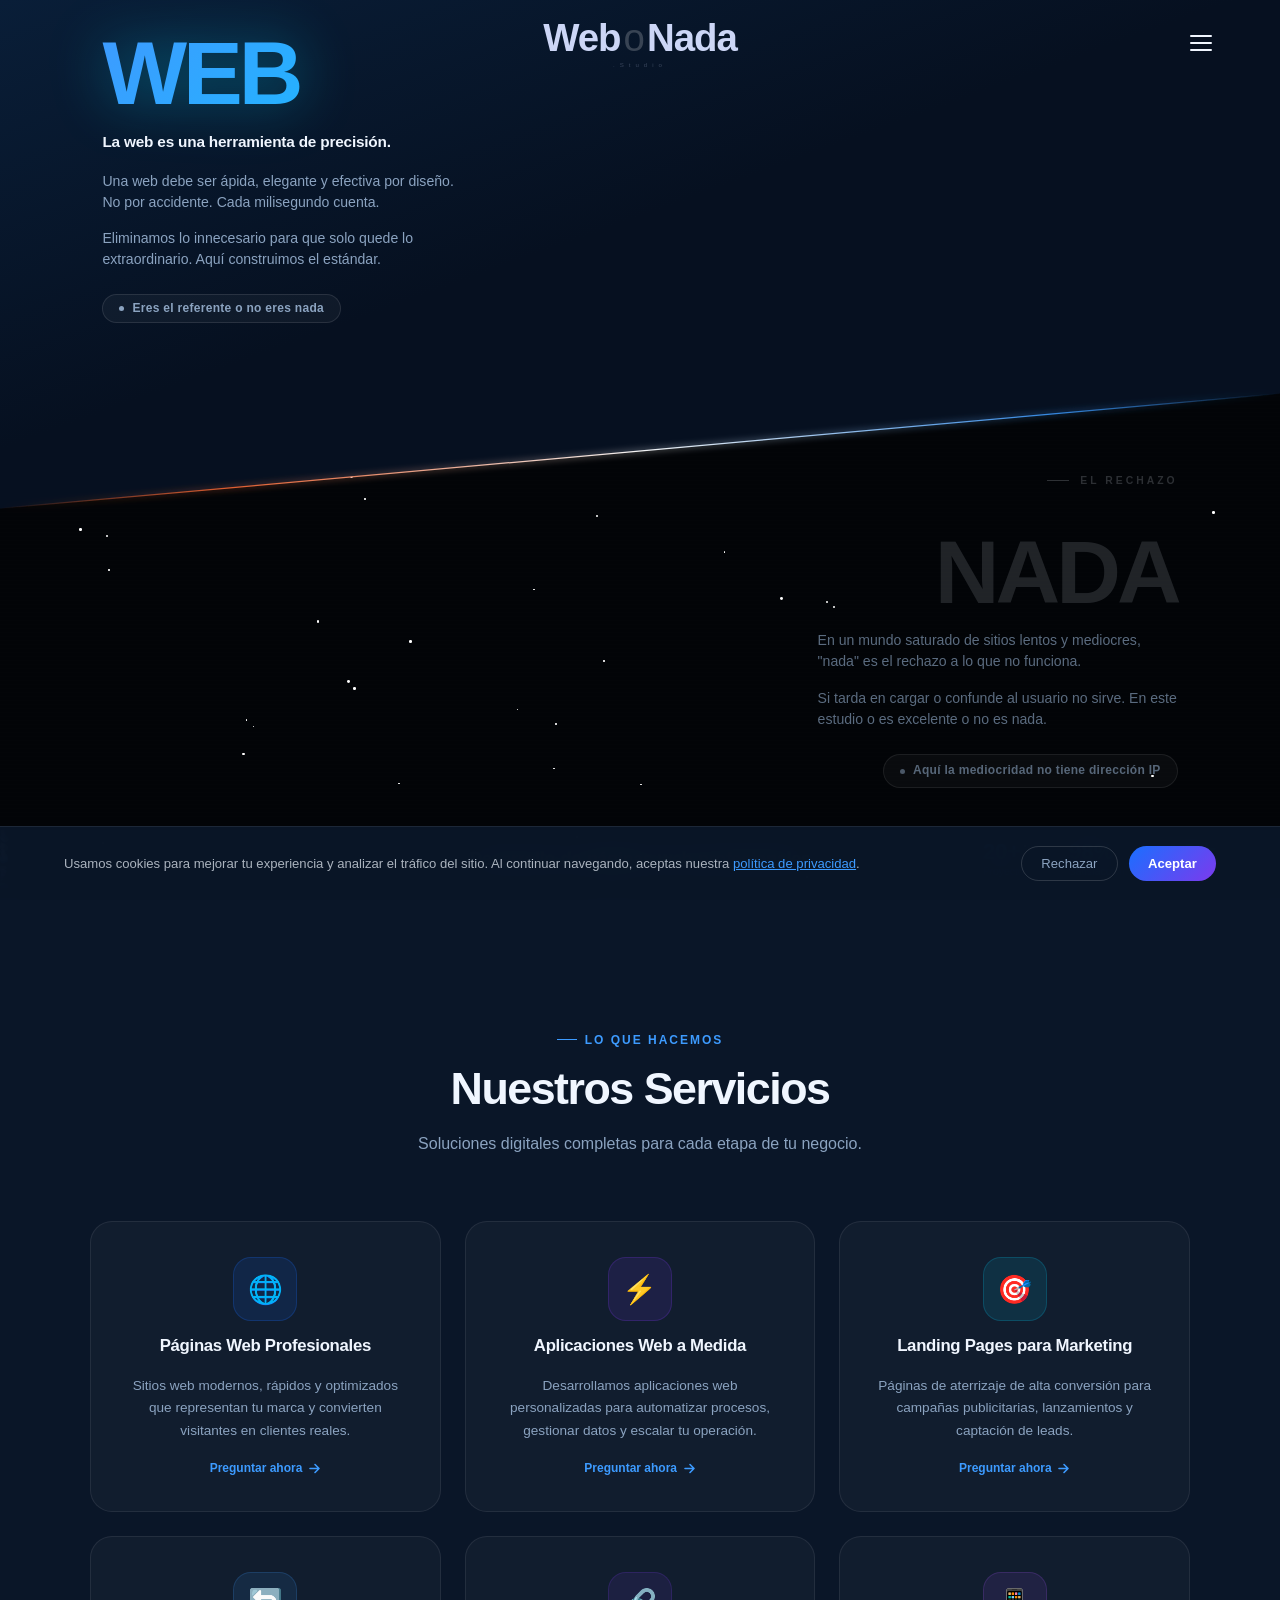
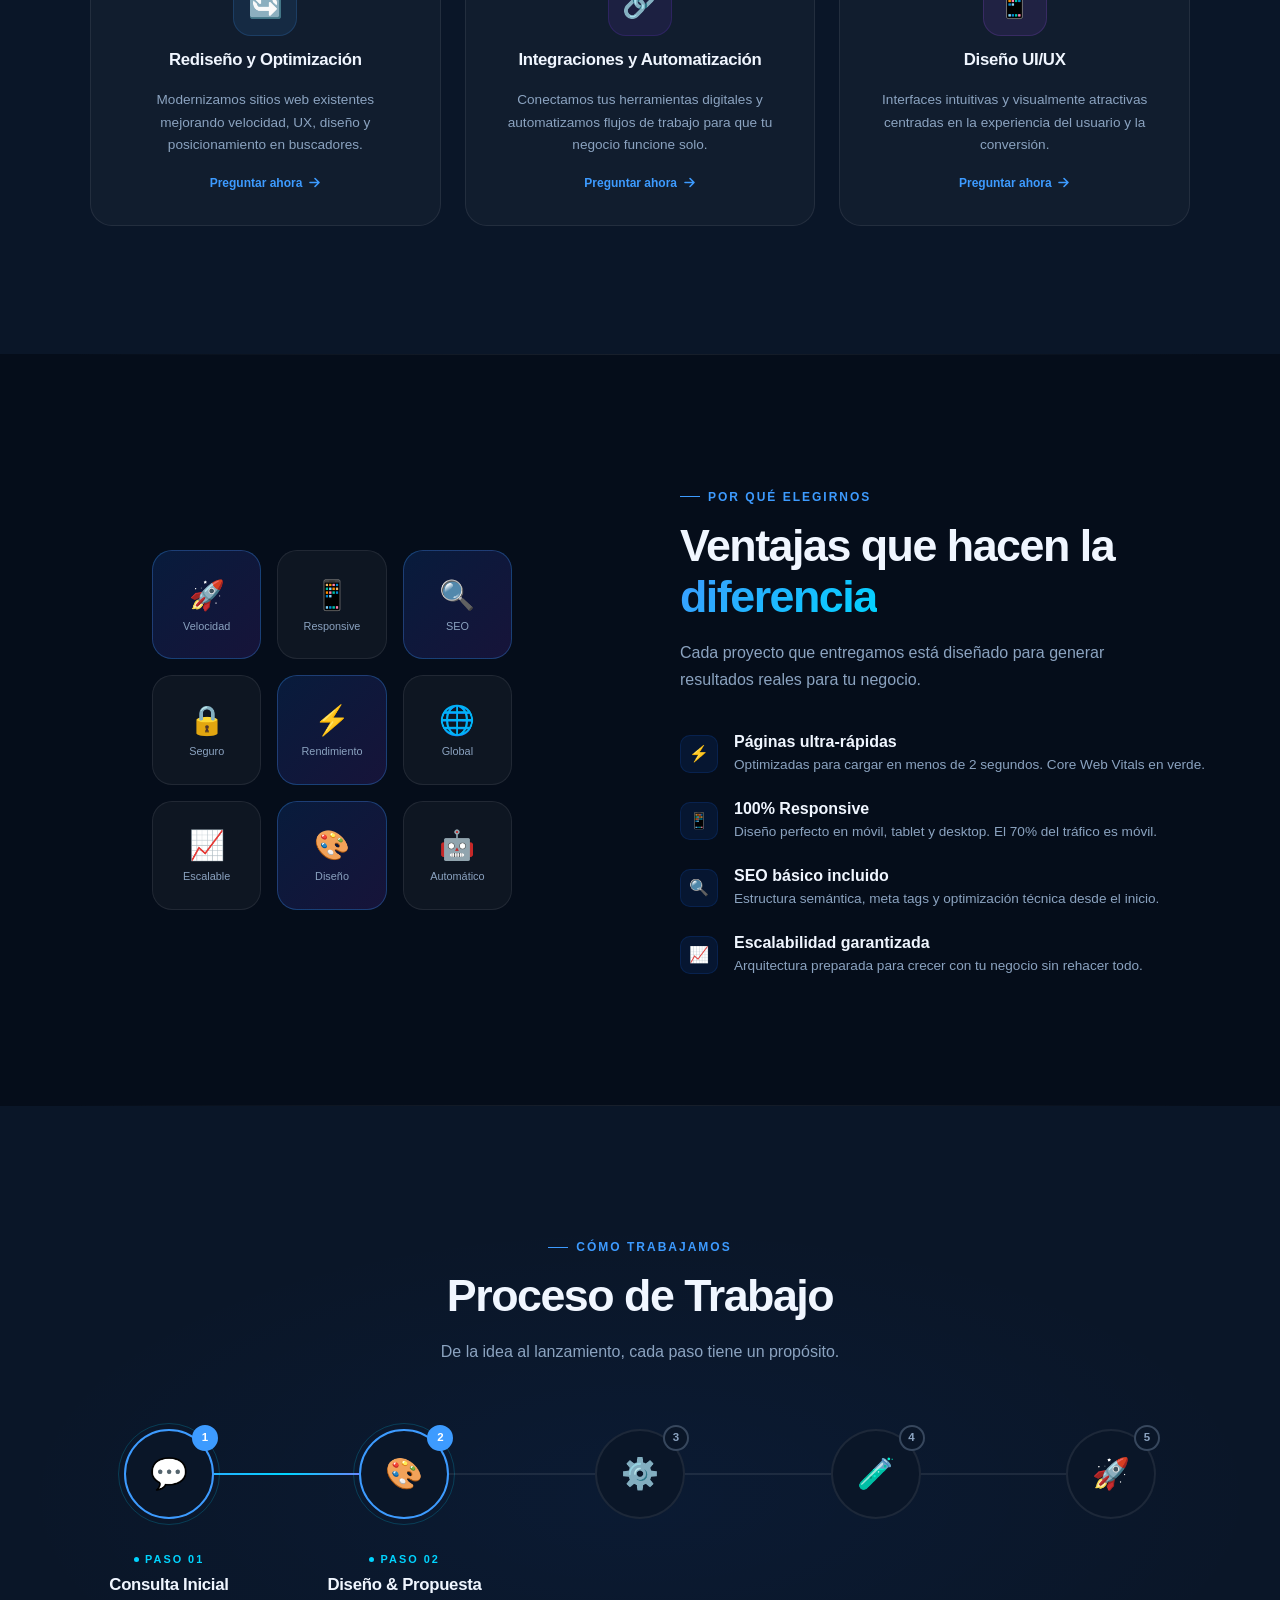
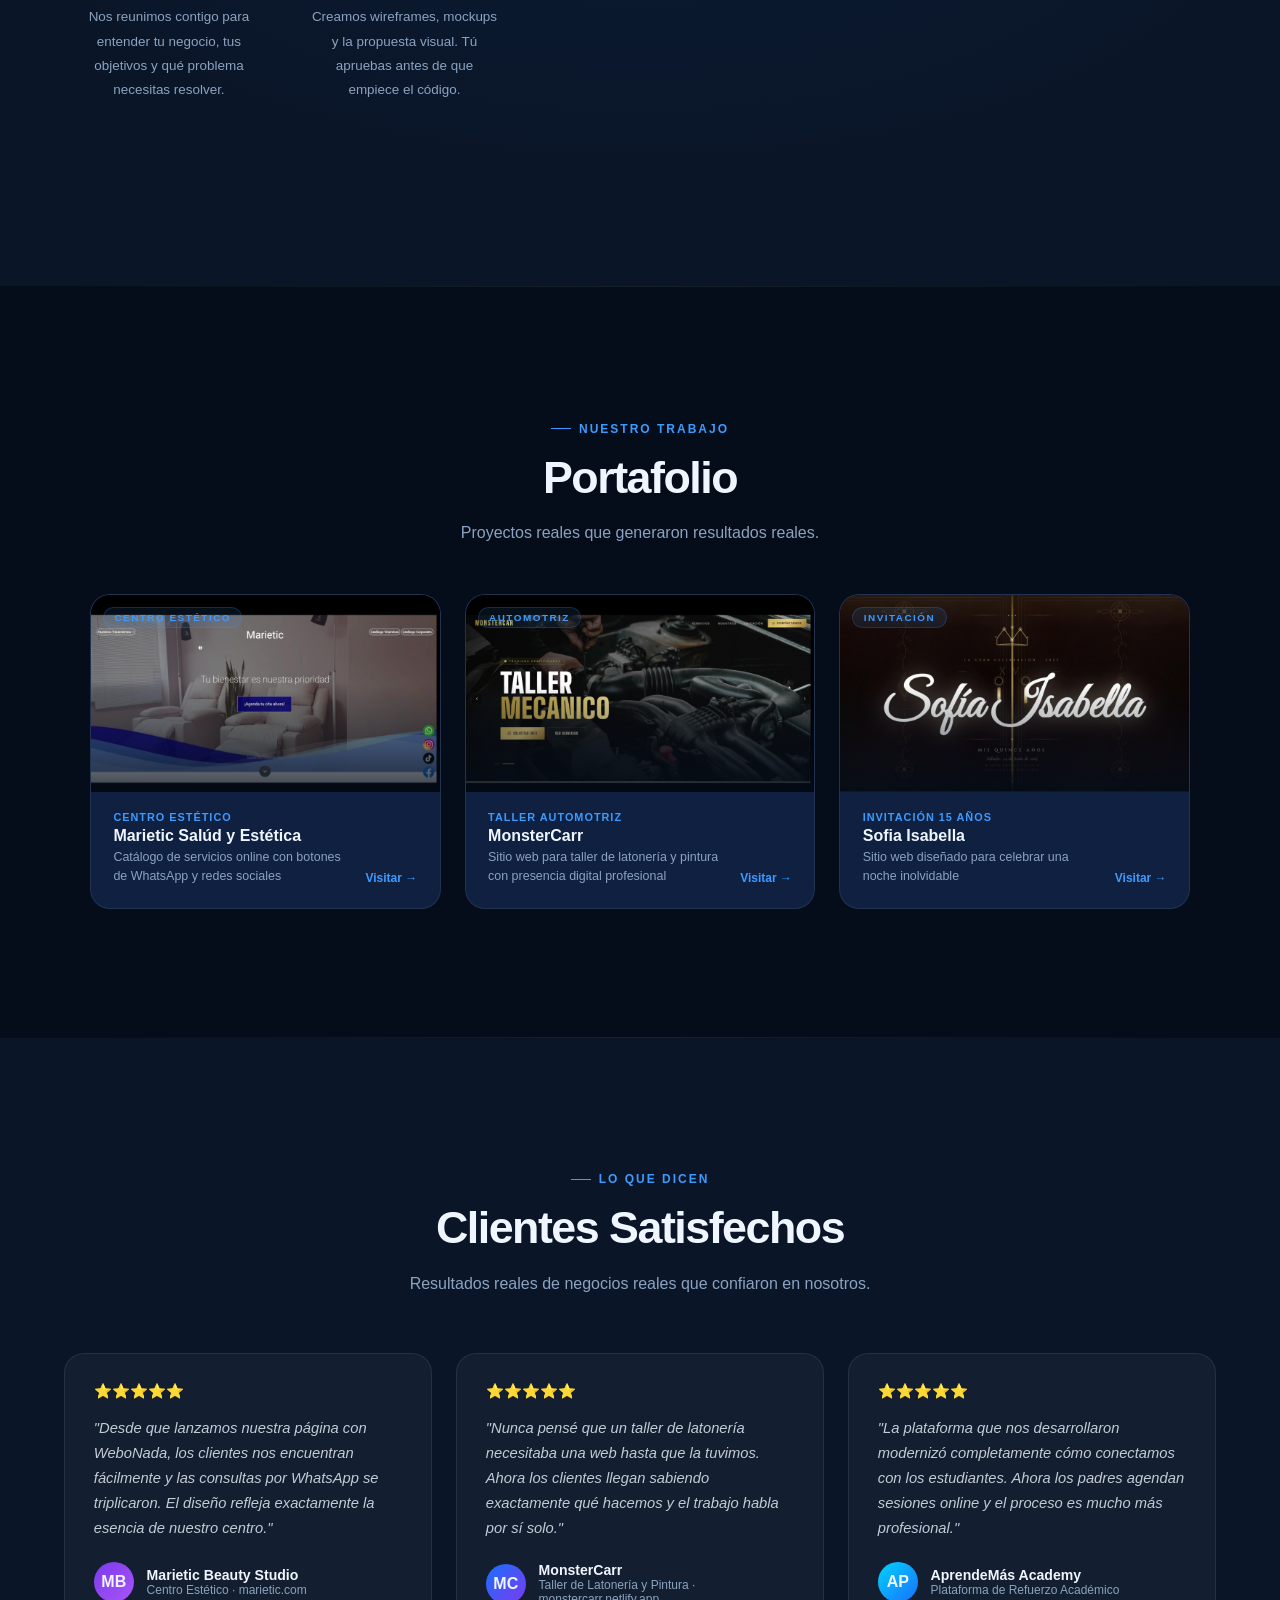
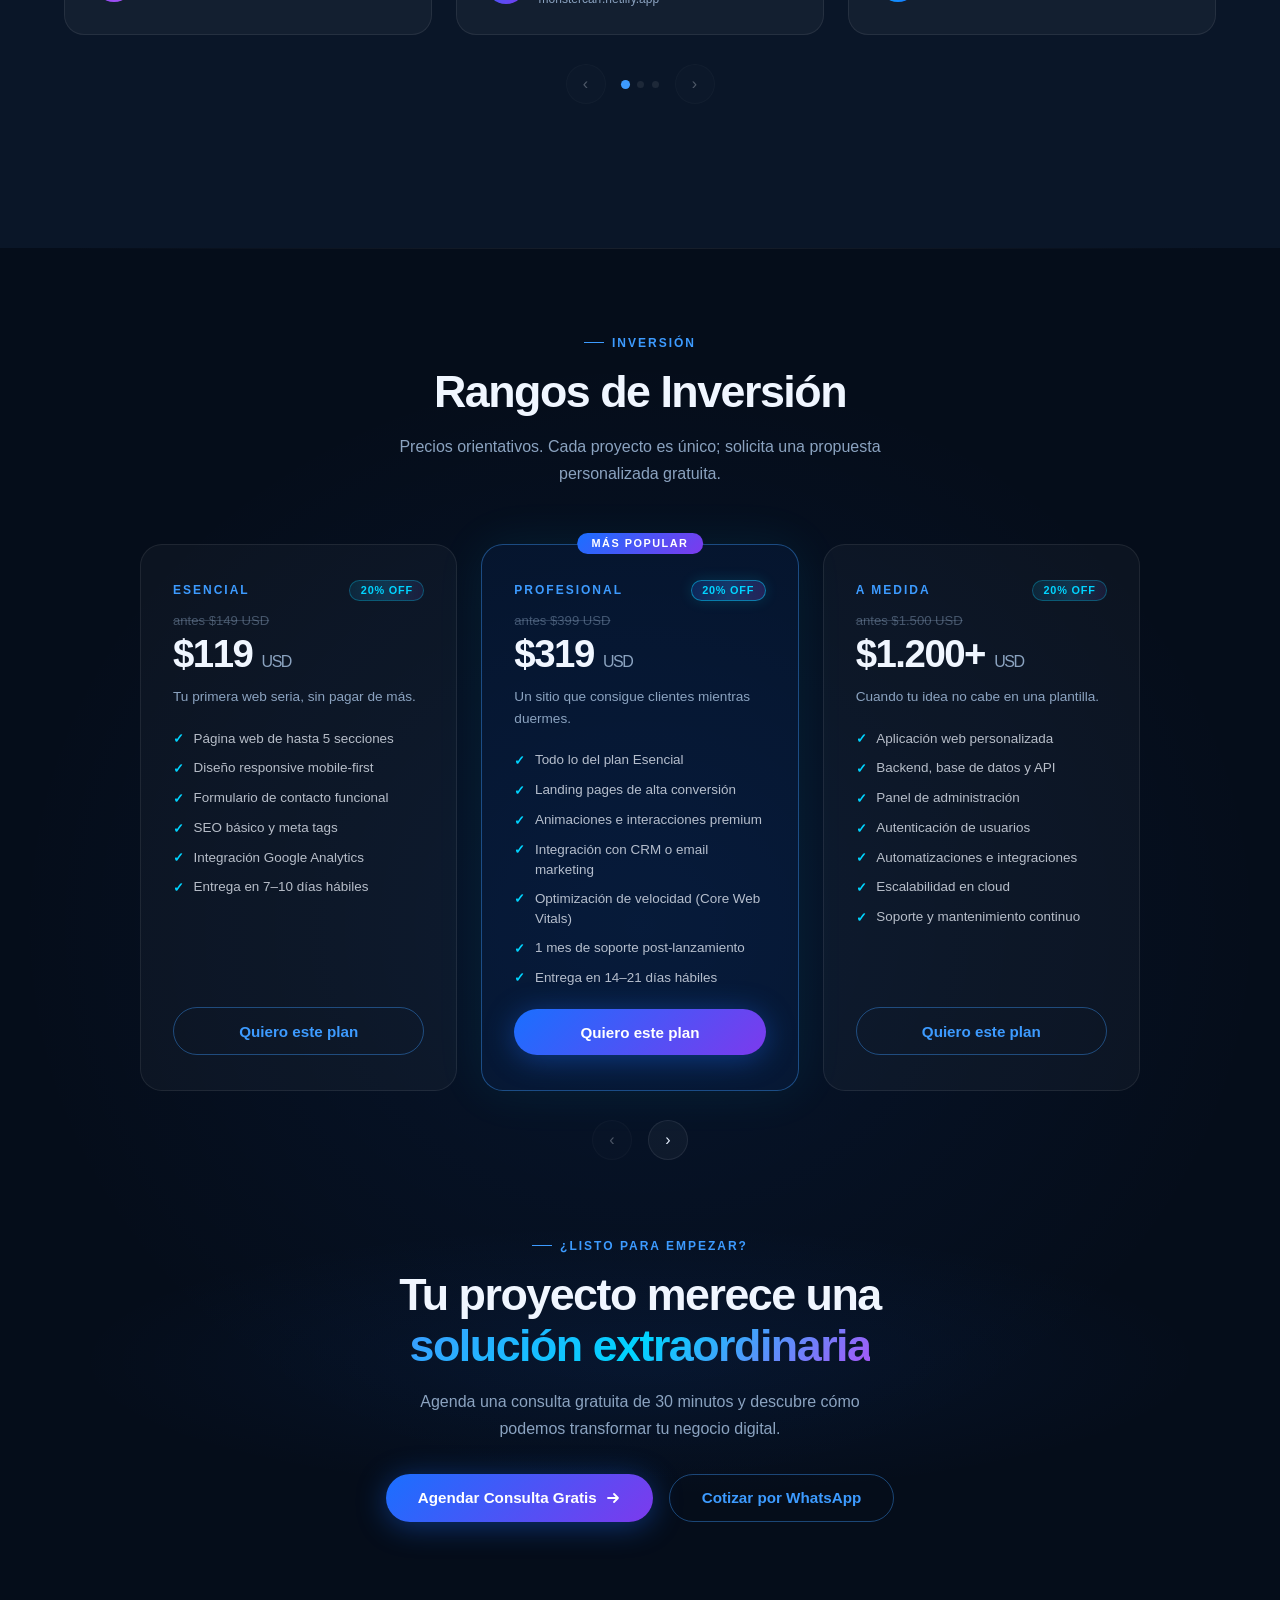
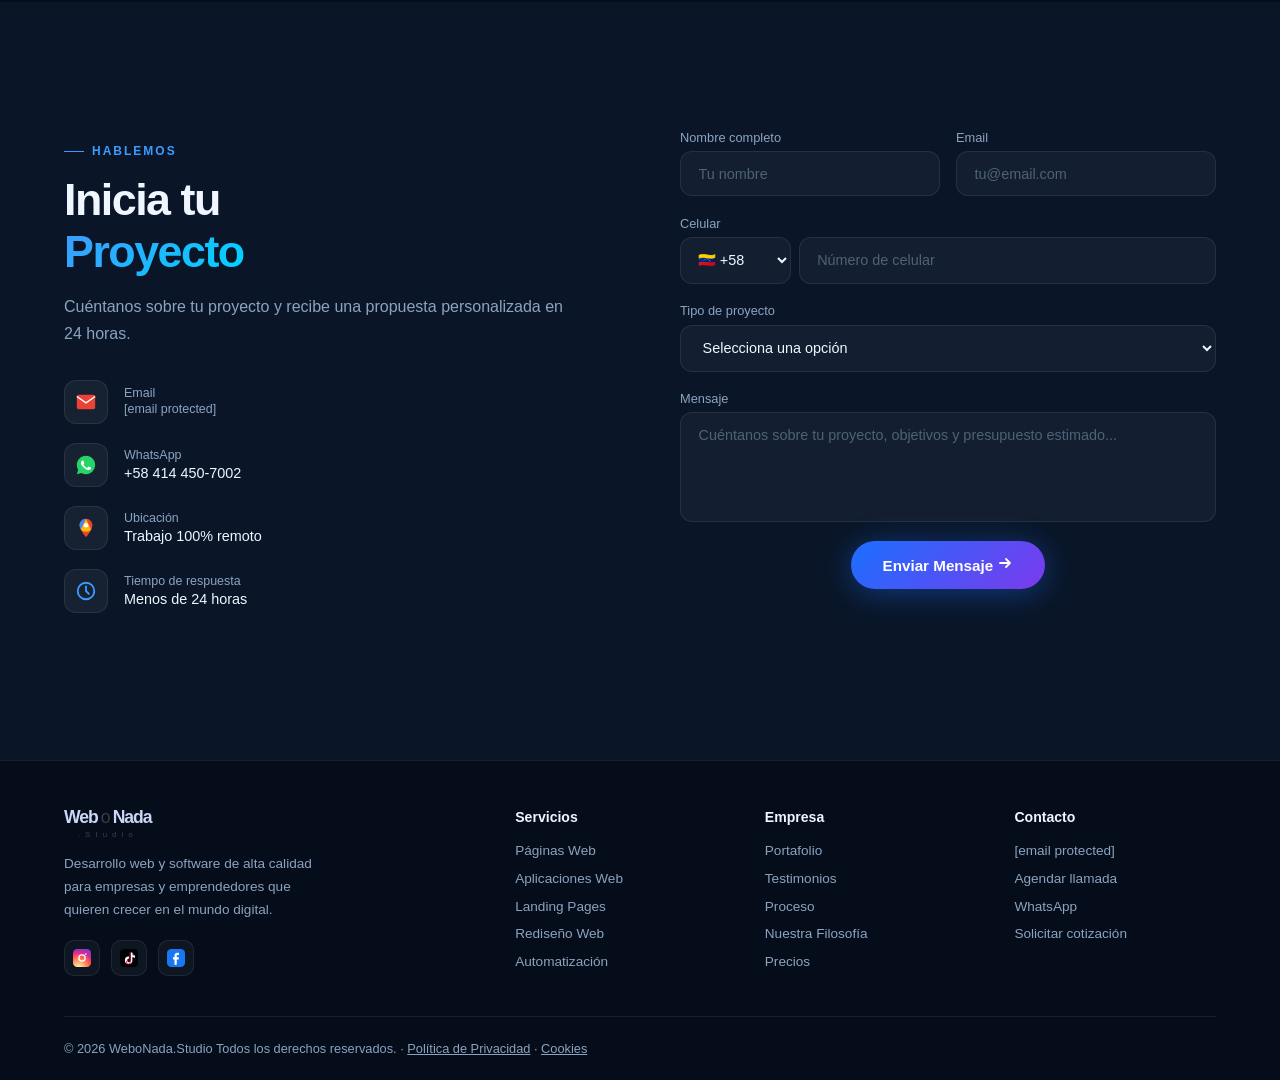
==== index.html @ 23d073ca "actualizar" ====
<!DOCTYPE html>
<html lang="es">
<head>
<meta charset="UTF-8">
<meta name="viewport" content="width=device-width, initial-scale=1.0">

<!-- SEO Básico -->
<title>WeboNada.Studio — Agencia de Diseño Web y Desarrollo de Software</title>
<meta name="description" content="Diseño web profesional y desarrollo de software a medida. Webs modernas, rápidas y con diseño personalizado para negocios que quieren crecer. ¿Tienes una web o una webonada?">
<meta name="msvalidate.01" content="BB3364DEE5FEABE9C631535EB6C05225" />
<meta name="robots" content="index, follow">
<link rel="canonical" href="https://webonada.studio/">
<link rel="alternate" hreflang="es" href="https://webonada.studio/">
<link rel="alternate" hreflang="x-default" href="https://webonada.studio/">
<link rel="sitemap" type="application/xml" href="/sitemap.xml">

<!-- Open Graph para redes sociales -->
<meta property="og:type" content="website">
<meta property="og:title" content="WeboNada.Studio — Agencia de Diseño Web y Desarrollo de Software">
<meta property="og:description" content="Diseño web profesional y desarrollo de software a medida. Webs modernas, rápidas y con diseño personalizado para negocios que quieren crecer. ¿Tienes una web o una webonada?">
<meta property="og:image" content="https://webonada.studio/og-image.jpg">
<meta property="og:image:width" content="1200">
<meta property="og:image:height" content="630">
<meta property="og:url" content="https://webonada.studio/">
<meta property="og:locale" content="es_419">
<meta property="og:locale:alternate" content="es_ES">
<meta property="og:locale:alternate" content="es_MX">
<meta property="og:locale:alternate" content="en_US">
<meta property="og:site_name" content="WeboNada Studio">

<!-- Twitter / X Cards -->
<meta name="twitter:card" content="summary_large_image">
<meta name="twitter:title" content="WeboNada.Studio — Agencia de Diseño Web y Desarrollo de Software">
<meta name="twitter:description" content="Diseño web profesional y desarrollo de software a medida. Webs modernas, rápidas y con diseño personalizado para negocios que quieren crecer.">
<meta name="twitter:image" content="https://webonada.studio/og-image.jpg">
<meta name="twitter:image:alt" content="WeboNada Studio — Agencia de diseño web y desarrollo de software">
<meta name="twitter:site" content="@webonada">

<!-- Favicon -->
<link rel="icon" type="image/svg+xml" href="/favicon.svg">
<link rel="icon" type="image/png" href="/favicon-32x32.png" sizes="32x32">
<link rel="apple-touch-icon" href="/apple-touch-icon.png" sizes="180x180">
<link rel="manifest" href="/site.webmanifest">
<meta name="theme-color" content="#050d1a">

<!-- Schema.org JSON-LD -->
<script type="application/ld+json">
{
  "@context": "https://schema.org",
  "@type": "ProfessionalService",
  "name": "WeboNada Studio",
  "alternateName": "Webonada",
  "url": "https://webonada.studio",
  "logo": "https://webonada.studio/logo.svg",
  "description": "Diseño web profesional y desarrollo de software a medida. Webs modernas, rápidas y con diseño personalizado para negocios que quieren crecer. ¿Tienes una web o una webonada?",
  "areaServed": {
    "@type": "AdministrativeArea",
    "name": "Worldwide"
  },
  "knowsLanguage": "es",
  "serviceType": ["Desarrollo Web", "Aplicaciones Web a Medida", "Landing Pages", "Rediseño Web", "Automatización"],
  "sameAs": [
    "https://www.tiktok.com/@webonada.studio",
    "https://www.instagram.com/webonada.studio/",
    "https://www.facebook.com/share/1CfZJgfmAe/"
  ],
  "contactPoint": {
    "@type": "ContactPoint",
    "contactType": "customer support",
    "availableLanguage": ["Spanish", "es"],
    "contactOption": "TollFree",
    "areaServed": "Worldwide"
  },
  "aggregateRating": {
    "@type": "AggregateRating",
    "ratingValue": "4.8",
    "ratingCount": "20",
    "bestRating": "5"
  }
}
</script>

<!-- Preconnect a dominios de terceros para reducir latencia -->
<link rel="preconnect" href="https://www.googletagmanager.com">
<link rel="preconnect" href="https://assets.calendly.com">
<link rel="preconnect" href="https://formspree.io">
<link rel="dns-prefetch" href="https://ipapi.co">

<!-- Google Analytics 4 -->
<script async src="https://www.googletagmanager.com/gtag/js?id=G-RBF44JBJ9E"></script>
<script src="js/analytics.js" defer></script>

<!-- Fuentes Google -->
<link rel="stylesheet" href="css/main.css">
<!-- Calendly popup widget — CSS cargado bajo demanda para no bloquear el render -->
<script src="https://assets.calendly.com/assets/external/widget.js" type="text/javascript" async></script>
</head>
<body>

<div id="preloader" role="status" aria-label="Cargando WeboNada.Studio">
  <div class="pre-logo">
    Web <span class="pre-logo-o"> o </span> Nada
  </div>
  <div class="pre-bar-wrap">
    <div class="pre-bar"></div>
  </div>
</div>

<a href="#main-content" class="skip-link">Saltar al contenido principal</a>

<canvas id="particle-canvas" aria-hidden="true" role="presentation"></canvas>

<div id="cookie-banner" role="dialog" aria-label="Aviso de cookies" aria-live="polite">
  <p>Usamos cookies para mejorar tu experiencia y analizar el tráfico del sitio. Al continuar navegando, aceptas nuestra <a href="/privacidad">política de privacidad</a>.</p>
  <div class="cookie-actions">
    <button class="cookie-btn-accept" id="cookieAccept">Aceptar</button>
    <button class="cookie-btn-decline" id="cookieDecline">Rechazar</button>
  </div>
</div>

<nav id="navbar" role="navigation" aria-label="Navegación principal">
  <a href="#" class="logo" aria-label="WeboNada.Studio">
    <span class="logo-row">Web <span class="logo-o-static">o</span> Nada</span>
    <span class="logo-sub">.Studio</span>
  </a>

  <div class="nav-right">
    <button class="hamburger" id="hamburger"
      aria-label="Abrir menú de navegación"
      aria-expanded="false"
      aria-controls="navDropdown">
      <span aria-hidden="true"></span>
      <span aria-hidden="true"></span>
      <span aria-hidden="true"></span>
    </button>
  </div>
</nav>

<div class="nav-dropdown" id="navDropdown" role="dialog" aria-label="Menú de navegación" aria-modal="true">
  <div class="nav-dropdown-bg"></div>

  <div class="nav-dropdown-inner" id="navDropdownInner">
    <a href="#services">Servicios</a>
    <a href="#benefits">Beneficios</a>
    <a href="#process">Proceso</a>
    <a href="#portfolio">Portafolio</a>
    <!-- Grupo de botones CTA — animado junto -->
    <div class="nav-cta-group">
      <button onclick="closeMenu();window.open('https://wa.me/584144507002?text=Hola%2C%20vengo%20desde%20la%20web%20de%20WeboNada.Studio%20%F0%9F%91%8B%20Me%20interesa%20solicitar%20mi%20web.','_blank','noopener,noreferrer')" class="nav-cta-primary">
        Solicitar mi web
        <svg width="16" height="16" viewBox="0 0 16 16" fill="none" aria-hidden="true" focusable="false"><path d="M3 8h10M9 4l4 4-4 4" stroke="currentColor" stroke-width="1.8" stroke-linecap="round" stroke-linejoin="round"/></svg>
      </button>
      <button onclick="closeMenu();openCalendly()" class="nav-cta-secondary">
        Agendar una consulta
        <svg width="16" height="16" viewBox="0 0 16 16" fill="none"><path d="M4 2v2M12 2v2M2 7h12M3 4h10a1 1 0 011 1v8a1 1 0 01-1 1H3a1 1 0 01-1-1V5a1 1 0 011-1z" stroke="currentColor" stroke-width="1.6" stroke-linecap="round" stroke-linejoin="round"/></svg>
      </button>
    </div>
    <button class="eg-trigger-nav" onclick="openNavEasterEgg()">¿No te gusta este diseño?</button>
  </div>

  <div id="navEasterPanel">
    <div class="eg-deco-line" style="margin:0 auto"></div>
    <p style="font-family:var(--font-display);font-size:clamp(1.5rem,5vw,2.4rem);font-weight:800;letter-spacing:-1px;line-height:1.15;color:var(--white)">
      Esta web es nuestra.<br>
      <span style="background:linear-gradient(135deg,var(--electric),var(--neon),var(--violet-light));-webkit-background-clip:text;-webkit-text-fill-color:transparent;background-clip:text">Hecha a nuestro gusto.</span>
    </p>
    <p style="font-size:clamp(.88rem,1.4vw,1rem);color:var(--muted);line-height:1.75;font-weight:300;max-width:420px">
      La tuya la hacemos al tuyo<br>
      y al de <strong style="color:var(--white);font-weight:500">tus clientes</strong>.<br>
      Que es lo que de verdad importa.
    </p>
    <div style="display:flex;flex-direction:column;align-items:center;gap:.75rem;width:100%;max-width:320px;margin-top:.2rem">
      <button onclick="closeNavEasterEgg(true);window.open('https://wa.me/584144507002?text=Hola%2C%20vengo%20desde%20la%20web%20de%20WeboNada.Studio%20%F0%9F%91%8B%20Me%20interesa%20solicitar%20mi%20web.','_blank','noopener,noreferrer')" style="width:100%;display:inline-flex;align-items:center;justify-content:center;gap:.5rem;padding:.85rem 2rem;border-radius:50px;background:linear-gradient(135deg,var(--blue),var(--violet));color:#fff;font-family:var(--font-display);font-size:.95rem;font-weight:600;box-shadow:0 4px 30px rgba(26,111,255,.4);transition:transform .3s,box-shadow .3s;border:none;cursor:pointer">
        Solicitar mi web
        <svg width="16" height="16" viewBox="0 0 16 16" fill="none"><path d="M3 8h10M9 4l4 4-4 4" stroke="currentColor" stroke-width="1.8" stroke-linecap="round" stroke-linejoin="round"/></svg>
      </button>
      <button onclick="closeNavEasterEgg(true);openCalendly()" style="width:100%;display:inline-flex;align-items:center;justify-content:center;gap:.5rem;padding:.85rem 2rem;border-radius:50px;background:transparent;color:var(--electric);font-family:var(--font-display);font-size:.95rem;font-weight:600;border:1px solid rgba(61,155,255,.4);cursor:pointer;transition:border-color .3s">
        Agendar una consulta
        <svg width="16" height="16" viewBox="0 0 16 16" fill="none"><path d="M4 2v2M12 2v2M2 7h12M3 4h10a1 1 0 011 1v8a1 1 0 01-1 1H3a1 1 0 01-1-1V5a1 1 0 011-1z" stroke="currentColor" stroke-width="1.6" stroke-linecap="round" stroke-linejoin="round"/></svg>
      </button>
    </div>
    <button onclick="closeNavEasterEgg(false)" style="background:transparent;border:none;color:rgba(139,163,192,.4);font-size:.8rem;cursor:pointer;font-family:var(--font-body);text-decoration:underline;text-underline-offset:3px;transition:color .2s">entendido, volver</button>
  </div>
</div>

<main id="main-content">

<section id="web-o-nada" aria-label="Nuestra filosofía">
  <div class="won-split">

    <svg id="wonDeskSVG" aria-hidden="true" focusable="false" style="position:absolute;inset:0;width:100%;height:100%;pointer-events:none;z-index:11;overflow:hidden" viewBox="0 0 1000 1000" preserveAspectRatio="none" xmlns="http://www.w3.org/2000/svg">
      <defs>
        <linearGradient id="wonDeskDiagGrad" x1="0" y1="0" x2="1" y2="0">
          <stop offset="0%"   stop-color="rgba(255,107,53,0)"/>
          <stop offset="18%"  stop-color="rgba(255,107,53,.85)"/>
          <stop offset="50%"  stop-color="rgba(255,255,255,.95)"/>
          <stop offset="82%"  stop-color="rgba(61,155,255,.85)"/>
          <stop offset="100%" stop-color="rgba(61,155,255,0)"/>
        </linearGradient>
        <filter id="wonDeskDiagGlow" x="-20%" y="-200%" width="140%" height="500%">
          <feGaussianBlur stdDeviation="4" result="b"/>
          <feMerge><feMergeNode in="b"/><feMergeNode in="SourceGraphic"/></feMerge>
        </filter>
        <!-- Línea va de (0,620) a (1000,480) en el viewBox 1000x1000 -->
        <!-- Clip superior: encima de la diagonal -->
        <clipPath id="wonClipTop">
          <polygon points="0,0 1000,0 1000,480 0,620"/>
        </clipPath>
        <!-- Clip inferior: debajo de la diagonal -->
        <clipPath id="wonClipBot">
          <polygon points="0,620 1000,480 1000,1000 0,1000"/>
        </clipPath>
      </defs>

      <!-- Línea diagonal luminosa — mismas coordenadas que los clips -->
      <line x1="0" y1="620" x2="1000" y2="480"
        stroke="url(#wonDeskDiagGrad)"
        stroke-width="1.5"
        filter="url(#wonDeskDiagGlow)"/>
    </svg>

    <div class="won-divider" id="wonDivider" style="display:none"></div>

    <!-- Flash de unión (overlay central) -->
    <div class="won-union-flash" id="wonUnionFlash"></div>

     <div class="won-half won-left" id="wonLeft">
      <div class="won-side-label" id="wonLeftLabel">La herramienta</div>

      <div class="won-left-big" id="wonLeftBig">WEB</div>

      <div class="won-left-sub">La web es una herramienta de precisión.  </div>

      <div class="won-left-body">
        <p>Una web debe ser ápida, elegante y efectiva por diseño. No por accidente. Cada milisegundo cuenta.</p>
        <p>Eliminamos lo innecesario para que solo quede lo extraordinario. Aquí construimos el estándar.
          
      </div>

      <div class="won-left-tag">Eres el referente o no eres nada</div>
    </div>

    <div class="won-half won-right" id="wonRight">
      <canvas class="won-noise-canvas" id="wonNoiseCanvas"></canvas>

      <div class="won-side-label">El rechazo</div>

      <div class="won-right-title" id="wonRightTitle">NADA</div>

      <div class="won-right-body">
        <p>En un mundo saturado de sitios lentos y mediocres, "nada" es el rechazo a lo que no funciona.</p>
        <p>Si tarda en cargar o confunde al usuario no sirve. En este estudio o es excelente o no es nada.</p>
      </div>

      <div class="won-right-verdict">
        Aquí la mediocridad no tiene dirección IP
      </div>
    </div>

  </div>
  <div class="won-mobile">
    <div class="won-mob-stage">

      <!-- WEB — mitad superior -->
      <div class="won-mob-top">
        <p class="won-mob-h1">Diseño de páginas web profesionales</p>
        <div class="won-mob-word-web">WEB</div>
        <div class="won-mob-label-web">La herramienta</div>
        <div class="won-mob-sub-web">Rápida, elegante y efectiva por diseño. Cada milisegundo cuenta.</div>
      </div>

      <!-- NADA — mitad inferior -->
      <div class="won-mob-bot">
        <div class="won-mob-word-nada">NADA</div>
        <div class="won-mob-label-nada">El rechazo</div>
        <div class="won-mob-sub-nada">O es excelente o no es nada. La mediocridad no tiene dirección IP.</div>
      </div>

      <!-- Líneas diagonales luminosas -->
      <svg class="won-mob-svg" aria-hidden="true" focusable="false" viewBox="0 0 100 100" preserveAspectRatio="none" xmlns="http://www.w3.org/2000/svg">
        <defs>
          <linearGradient id="mobDiagGrad" x1="0" y1="0" x2="1" y2="0">
            <stop offset="0%"   stop-color="rgba(255,107,53,0)"/>
            <stop offset="20%"  stop-color="rgba(255,107,53,0.9)"/>
            <stop offset="50%"  stop-color="rgba(255,255,255,1)"/>
            <stop offset="80%"  stop-color="rgba(61,155,255,0.9)"/>
            <stop offset="100%" stop-color="rgba(61,155,255,0)"/>
          </linearGradient>
          <linearGradient id="mobDiagGrad2" x1="0" y1="0" x2="1" y2="0">
            <stop offset="0%"   stop-color="rgba(168,85,247,0)"/>
            <stop offset="20%"  stop-color="rgba(168,85,247,0.9)"/>
            <stop offset="50%"  stop-color="rgba(0,212,255,1)"/>
            <stop offset="80%"  stop-color="rgba(168,85,247,0.9)"/>
            <stop offset="100%" stop-color="rgba(168,85,247,0)"/>
          </linearGradient>
          <filter id="mobDiagGlow">
            <feGaussianBlur stdDeviation="0.8" result="b"/>
            <feMerge><feMergeNode in="b"/><feMergeNode in="SourceGraphic"/></feMerge>
          </filter>
        </defs>
        <!-- Diagonal 1: WEB→NADA, baja de izq a der -->
        <line x1="0" y1="57" x2="100" y2="48" stroke="url(#mobDiagGrad)" stroke-width="0.4" filter="url(#mobDiagGlow)"/>
        <!-- Diagonal 2: NADA→FRASE, baja de izq a der más pronunciada -->
        <line x1="0" y1="78" x2="100" y2="85" stroke="url(#mobDiagGrad2)" stroke-width="0.4" filter="url(#mobDiagGlow)"/>
      </svg>

      <!-- Tercera franja — frase -->
      <div class="won-mob-phrase">
        <p class="won-mob-phrase-text">No hacemos cualquier <br> <span class="accent">WebоNada</span></p>
      </div>

    </div>
  </div>

</section>

<div class="ufo-separator" aria-hidden="true" id="ufoSeparator">
  <div class="ufo-star" style="left:8%;top:28%;width:2px;height:2px;animation-delay:.3s"></div>
  <div class="ufo-star" style="left:22%;top:68%;width:1.5px;height:1.5px;animation-delay:.9s"></div>
  <div class="ufo-star" style="left:45%;top:20%;width:2px;height:2px;animation-delay:.5s"></div>
  <div class="ufo-star" style="left:63%;top:72%;width:1.5px;height:1.5px;animation-delay:1.3s"></div>
  <div class="ufo-star" style="left:80%;top:32%;width:2px;height:2px;animation-delay:.7s"></div>
  <div class="ufo-star" style="left:91%;top:60%;width:1.5px;height:1.5px;animation-delay:1.8s"></div>

  <div class="ufo-stats-overlay">
    <h1 class="ufo-h1" id="ufoH1">Desarrollo de páginas web profesionales</h1>
    <div class="ufo-stats-group">
      <div class="ufo-stat" id="ufoStat0">
        <span class="ufo-stat-num">20+</span>
        <span class="ufo-stat-label">Proyectos</span>
      </div>
      <div class="ufo-stat" id="ufoStat1">
        <span class="ufo-stat-num">98%</span>
        <span class="ufo-stat-label">Satisfacción</span>
      </div>
      <div class="ufo-stat" id="ufoStat2">
        <span class="ufo-stat-num">4.8★</span>
        <span class="ufo-stat-label">Valoración</span>
      </div>
    </div>
  </div>

  <div class="ufo-ship" id="ufoShip">
    <div class="ufo-trail"></div>
    <svg width="80" height="52" viewBox="0 0 80 52" xmlns="http://www.w3.org/2000/svg" aria-hidden="true" focusable="false">
      <defs>
        <linearGradient id="ufoBeam" x1="0" y1="0" x2="0" y2="1">
          <stop offset="0%" stop-color="#00d4ff" stop-opacity=".55"/>
          <stop offset="100%" stop-color="#00d4ff" stop-opacity="0"/>
        </linearGradient>
      </defs>
      <ellipse cx="40" cy="28" rx="32" ry="10" fill="rgba(20,50,120,.5)"  stroke="rgba(61,155,255,.7)"  stroke-width="1"/>
      <ellipse cx="40" cy="23" rx="20" ry="10" fill="rgba(26,111,255,.65)" stroke="rgba(61,155,255,.8)"  stroke-width="1"/>
      <ellipse cx="40" cy="18" rx="10" ry="8"  fill="rgba(0,212,255,.15)"  stroke="rgba(0,212,255,.5)"   stroke-width=".8"/>
      <circle cx="20" cy="28" r="3"   fill="rgba(0,212,255,.9)"   class="ufo-light"/>
      <circle cx="33" cy="30" r="2.5" fill="rgba(255,180,40,.9)"  class="ufo-light" style="animation-delay:.25s"/>
      <circle cx="40" cy="31" r="2"   fill="rgba(168,85,247,.9)"  class="ufo-light" style="animation-delay:.5s"/>
      <circle cx="47" cy="30" r="2.5" fill="rgba(0,212,255,.8)"   class="ufo-light" style="animation-delay:.75s"/>
      <circle cx="60" cy="28" r="3"   fill="rgba(255,100,100,.8)" class="ufo-light" style="animation-delay:1s"/>
      <path d="M26,38 L18,52 L62,52 L54,38Z" fill="url(#ufoBeam)" class="ufo-beam-path"/>
    </svg>
  </div>
</div>

<section id="services">
  <div class="services-header reveal">
    <div class="section-label">Lo que hacemos</div>
    <h2 class="section-title">Nuestros Servicios</h2>
    <p class="section-sub">Soluciones digitales completas para cada etapa de tu negocio.</p>
  </div>
  <div class="services-grid">
    <div class="service-card reveal"><div class="svc-icon si-blue">🌐</div><div class="svc-title">Páginas Web Profesionales</div><div class="svc-desc">Sitios web modernos, rápidos y optimizados que representan tu marca y convierten visitantes en clientes reales.</div><div class="svc-link"><a href="https://wa.me/584144507002?text=Hola%2C+vengo+desde+WeboNada.Studio+%F0%9F%91%8B+Me+interesa+una+*P%C3%A1gina+Web+Profesional*.+%C2%BFPodemos+hablar%3F" target="_blank" rel="noopener noreferrer" style="color:inherit;text-decoration:none;display:inline-flex;align-items:center;gap:.35rem">Preguntar ahora <svg aria-hidden="true" focusable="false" width="13" height="13" viewBox="0 0 13 13" fill="none"><path d="M2 6.5h9M7 2.5l4 4-4 4" stroke="currentColor" stroke-width="1.6" stroke-linecap="round" stroke-linejoin="round"/></svg></a></div></div>
    <div class="service-card reveal" style="transition-delay:.08s"><div class="svc-icon si-violet">⚡</div><div class="svc-title">Aplicaciones Web a Medida</div><div class="svc-desc">Desarrollamos aplicaciones web personalizadas para automatizar procesos, gestionar datos y escalar tu operación.</div><div class="svc-link"><a href="https://wa.me/584144507002?text=Hola%2C+vengo+desde+WeboNada.Studio+%F0%9F%91%8B+Me+interesa+una+*Aplicaci%C3%B3n+Web+a+Medida*.+%C2%BFPodemos+hablar%3F" target="_blank" rel="noopener noreferrer" style="color:inherit;text-decoration:none;display:inline-flex;align-items:center;gap:.35rem">Preguntar ahora <svg aria-hidden="true" focusable="false" width="13" height="13" viewBox="0 0 13 13" fill="none"><path d="M2 6.5h9M7 2.5l4 4-4 4" stroke="currentColor" stroke-width="1.6" stroke-linecap="round" stroke-linejoin="round"/></svg></a></div></div>
    <div class="service-card reveal" style="transition-delay:.16s"><div class="svc-icon si-cyan">🎯</div><div class="svc-title">Landing Pages para Marketing</div><div class="svc-desc">Páginas de aterrizaje de alta conversión para campañas publicitarias, lanzamientos y captación de leads.</div><div class="svc-link"><a href="https://wa.me/584144507002?text=Hola%2C+vengo+desde+WeboNada.Studio+%F0%9F%91%8B+Me+interesa+una+*Landing+Page+para+Marketing*.+%C2%BFPodemos+hablar%3F" target="_blank" rel="noopener noreferrer" style="color:inherit;text-decoration:none;display:inline-flex;align-items:center;gap:.35rem">Preguntar ahora <svg aria-hidden="true" focusable="false" width="13" height="13" viewBox="0 0 13 13" fill="none"><path d="M2 6.5h9M7 2.5l4 4-4 4" stroke="currentColor" stroke-width="1.6" stroke-linecap="round" stroke-linejoin="round"/></svg></a></div></div>
    <div class="service-card reveal" style="transition-delay:.24s"><div class="svc-icon si-green">🔄</div><div class="svc-title">Rediseño y Optimización</div><div class="svc-desc">Modernizamos sitios web existentes mejorando velocidad, UX, diseño y posicionamiento en buscadores.</div><div class="svc-link"><a href="https://wa.me/584144507002?text=Hola%2C+vengo+desde+WeboNada.Studio+%F0%9F%91%8B+Me+interesa+el+*Redise%C3%B1o+y+Optimizaci%C3%B3n*+de+mi+sitio+web.+%C2%BFPodemos+hablar%3F" target="_blank" rel="noopener noreferrer" style="color:inherit;text-decoration:none;display:inline-flex;align-items:center;gap:.35rem">Preguntar ahora <svg aria-hidden="true" focusable="false" width="13" height="13" viewBox="0 0 13 13" fill="none"><path d="M2 6.5h9M7 2.5l4 4-4 4" stroke="currentColor" stroke-width="1.6" stroke-linecap="round" stroke-linejoin="round"/></svg></a></div></div>
    <div class="service-card reveal" style="transition-delay:.32s"><div class="svc-icon si-orange">🔗</div><div class="svc-title">Integraciones y Automatización</div><div class="svc-desc">Conectamos tus herramientas digitales y automatizamos flujos de trabajo para que tu negocio funcione solo.</div><div class="svc-link"><a href="https://wa.me/584144507002?text=Hola%2C+vengo+desde+WeboNada.Studio+%F0%9F%91%8B+Me+interesan+las+*Integraciones+y+Automatizaci%C3%B3n*+para+mi+negocio.+%C2%BFPodemos+hablar%3F" target="_blank" rel="noopener noreferrer" style="color:inherit;text-decoration:none;display:inline-flex;align-items:center;gap:.35rem">Preguntar ahora <svg aria-hidden="true" focusable="false" width="13" height="13" viewBox="0 0 13 13" fill="none"><path d="M2 6.5h9M7 2.5l4 4-4 4" stroke="currentColor" stroke-width="1.6" stroke-linecap="round" stroke-linejoin="round"/></svg></a></div></div>
    <div class="service-card reveal" style="transition-delay:.4s"><div class="svc-icon si-pink">📱</div><div class="svc-title">Diseño UI/UX</div><div class="svc-desc">Interfaces intuitivas y visualmente atractivas centradas en la experiencia del usuario y la conversión.</div><div class="svc-link"><a href="https://wa.me/584144507002?text=Hola%2C+vengo+desde+WeboNada.Studio+%F0%9F%91%8B+Me+interesa+el+servicio+de+*Dise%C3%B1o+UI%2FUXÇ*.+%C2%BFPodemos+hablar%3F" target="_blank" rel="noopener noreferrer" style="color:inherit;text-decoration:none;display:inline-flex;align-items:center;gap:.35rem">Preguntar ahora <svg aria-hidden="true" focusable="false" width="13" height="13" viewBox="0 0 13 13" fill="none"><path d="M2 6.5h9M7 2.5l4 4-4 4" stroke="currentColor" stroke-width="1.6" stroke-linecap="round" stroke-linejoin="round"/></svg></a></div></div>
  </div>
</section>

<div class="divider"></div>

<section id="benefits">
  <div class="benefits-layout">
    <div class="benefits-visual reveal">
      <div class="hex-grid">
        <div class="hex-cell featured"><span class="icon">🚀</span><span class="label">Velocidad</span></div>
        <div class="hex-cell"><span class="icon">📱</span><span class="label">Responsive</span></div>
        <div class="hex-cell featured"><span class="icon">🔍</span><span class="label">SEO</span></div>
        <div class="hex-cell"><span class="icon">🔒</span><span class="label">Seguro</span></div>
        <div class="hex-cell featured"><span class="icon">⚡</span><span class="label">Rendimiento</span></div>
        <div class="hex-cell"><span class="icon">🌐</span><span class="label">Global</span></div>
        <div class="hex-cell"><span class="icon">📈</span><span class="label">Escalable</span></div>
        <div class="hex-cell featured"><span class="icon">🎨</span><span class="label">Diseño</span></div>
        <div class="hex-cell"><span class="icon">🤖</span><span class="label">Automático</span></div>
      </div>
    </div>
    <div class="benefits-text-col reveal" style="transition-delay:.2s">
      <div class="section-label">Por qué elegirnos</div>
      <h2 class="section-title">Ventajas que hacen la<br><span style="background:linear-gradient(135deg,var(--electric),var(--neon));-webkit-background-clip:text;-webkit-text-fill-color:transparent">diferencia</span></h2>
      <p class="section-sub">Cada proyecto que entregamos está diseñado para generar resultados reales para tu negocio.</p>
      <div class="benefits-list">
        <div class="benefit-item"><div class="benefit-icon">⚡</div><div class="benefit-text"><h4>Páginas ultra-rápidas</h4><p>Optimizadas para cargar en menos de 2 segundos. Core Web Vitals en verde.</p></div></div>
        <div class="benefit-item"><div class="benefit-icon">📱</div><div class="benefit-text"><h4>100% Responsive</h4><p>Diseño perfecto en móvil, tablet y desktop. El 70% del tráfico es móvil.</p></div></div>
        <div class="benefit-item"><div class="benefit-icon">🔍</div><div class="benefit-text"><h4>SEO básico incluido</h4><p>Estructura semántica, meta tags y optimización técnica desde el inicio.</p></div></div>
        <div class="benefit-item"><div class="benefit-icon">📈</div><div class="benefit-text"><h4>Escalabilidad garantizada</h4><p>Arquitectura preparada para crecer con tu negocio sin rehacer todo.</p></div></div>
      </div>
    </div>
  </div>
</section>

<div class="divider"></div>

<section id="process">
  <div class="process-header reveal">
    <div class="section-label">Cómo trabajamos</div>
    <h2 class="section-title">Proceso de Trabajo</h2>
    <p class="section-sub">De la idea al lanzamiento, cada paso tiene un propósito.</p>
  </div>
  <div class="process-timeline" id="procTimeline">
    <div class="process-spine"><div class="process-spine-fill" id="spineFill"></div></div>
    <div class="proc-step" data-step="1"><div class="proc-node"><div class="proc-bubble">💬<span class="proc-badge">1</span></div></div><div class="proc-content"><div class="proc-tag"><span class="proc-dot"></span>Paso 01</div><div class="proc-title">Consulta Inicial</div><p class="proc-desc">Nos reunimos contigo para entender tu negocio, tus objetivos y qué problema necesitas resolver.</p></div></div>
    <div class="proc-step" data-step="2"><div class="proc-node"><div class="proc-bubble">🎨<span class="proc-badge">2</span></div></div><div class="proc-content"><div class="proc-tag"><span class="proc-dot"></span>Paso 02</div><div class="proc-title">Diseño & Propuesta</div><p class="proc-desc">Creamos wireframes, mockups y la propuesta visual. Tú apruebas antes de que empiece el código.</p></div></div>
    <div class="proc-step" data-step="3"><div class="proc-node"><div class="proc-bubble">⚙️<span class="proc-badge">3</span></div></div><div class="proc-content"><div class="proc-tag"><span class="proc-dot"></span>Paso 03</div><div class="proc-title">Desarrollo</div><p class="proc-desc">Codificamos tu solución con las mejores tecnologías. Actualizaciones constantes para que siempre sepas cómo va.</p></div></div>
    <div class="proc-step" data-step="4"><div class="proc-node"><div class="proc-bubble">🧪<span class="proc-badge">4</span></div></div><div class="proc-content"><div class="proc-tag"><span class="proc-dot"></span>Paso 04</div><div class="proc-title">Pruebas Exhaustivas</div><p class="proc-desc">Testeamos velocidad, funcionalidad, compatibilidad y UX. Nada sale sin pasar todos los filtros.</p></div></div>
    <div class="proc-step" data-step="5"><div class="proc-node"><div class="proc-bubble">🚀<span class="proc-badge">5</span></div></div><div class="proc-content"><div class="proc-tag"><span class="proc-dot"></span>Paso 05</div><div class="proc-title">Lanzamiento</div><p class="proc-desc">Publicamos, dejamos todo al 100% y te acompañamos con soporte post-lanzamiento.</p></div></div>
  </div>
</section>

<div class="divider"></div>

<section id="portfolio">
  <div class="portfolio-header reveal">
    <div class="section-label">Nuestro trabajo</div>
    <h2 class="section-title">Portafolio</h2>
    <p class="section-sub" style="margin:0 auto">Proyectos reales que generaron resultados reales.</p>
  </div>

  <div class="pf-grid">

    <div class="pf-card reveal" onclick="openPfModal('marietic')">
      <div class="pf-thumb">
        <div class="pf-thumb-bg" style="background:linear-gradient(135deg,rgba(168,85,247,.25),rgba(61,155,255,.15))"></div>
        <img class="pf-preview-img" src="./videos/poster1.jpg" alt="Marietic Beauty Studio" loading="lazy">
        <div class="pf-overlay"></div>
        <span class="pf-cat-tag">Centro Estético</span>
      </div>
      <div class="pf-info">
        <div>
          <div class="pf-cat">Centro Estético</div>
          <h3 class="pf-title">Marietic Salúd y Estética</h3>
          <p class="pf-desc">Catálogo de servicios online con botones de WhatsApp y redes sociales</p>
        </div>
        <a href="https://www.marietic.com" target="_blank" rel="noopener noreferrer" class="pf-link" onclick="event.stopPropagation()">Visitar →</a>
      </div>
    </div>

    <div class="pf-card reveal" style="transition-delay:.1s" onclick="openPfModal('monstercarr')">
      <div class="pf-thumb">
        <div class="pf-thumb-bg" style="background:linear-gradient(135deg,rgba(26,111,255,.25),rgba(0,212,255,.15))"></div>
        <img class="pf-preview-img" src="./videos/poster2.jpg" alt="MonsterCarr" loading="lazy">
        <div class="pf-overlay"></div>
        <span class="pf-cat-tag">Automotriz</span>
      </div>
      <div class="pf-info">
        <div>
          <div class="pf-cat">Taller Automotriz</div>
          <h3 class="pf-title">MonsterCarr</h3>
          <p class="pf-desc">Sitio web para taller de latonería y pintura con presencia digital profesional</p>
        </div>
        <a href="https://monstercarr.netlify.app" target="_blank" rel="noopener noreferrer" class="pf-link" onclick="event.stopPropagation()">Visitar →</a>
      </div>
    </div>

    <div class="pf-card reveal" style="transition-delay:.1s" onclick="openPfModal('sofia')">
      <div class="pf-thumb">
        <div class="pf-thumb-bg" style="background:linear-gradient(135deg,rgba(168,85,247,.25),rgba(255,107,180,.15))"></div>
        <img class="pf-preview-img" src="./videos/poster3.jpg" alt="Sofia Isabella" loading="lazy">
        <div class="pf-overlay"></div>
        <span class="pf-cat-tag">Invitación</span>
      </div>
      <div class="pf-info">
        <div>
          <div class="pf-cat">Invitación 15 Años </div>
          <h3 class="pf-title">Sofia Isabella</h3>
          <p class="pf-desc">Sitio web diseñado para celebrar una noche inolvidable</p>
        </div>
        <a href="/proyectos/sofia-isabella/" target="_blank" rel="noopener noreferrer" class="pf-link" onclick="event.stopPropagation()">Visitar →</a>
      </div>
    </div>


  </div>

  <div class="pf-modal-bg" id="pfModalBg">
    <div class="pf-modal" id="pfModal">
      <div class="pf-modal-bar"></div>

      <div class="pf-modal-screen" id="pfModalScreen">
                <img id="pfModalImg" src="" alt="" style="width:100%;height:100%;object-fit:contain;display:block;background:#07101f">

      
      <div class="pf-modal-foot">
        <div>
          <div class="pf-modal-title" id="pfModalTitle">Proyecto</div>
          <div class="pf-modal-meta" id="pfModalMeta">descripción</div>
        </div>
        <div style="display:flex;gap:.6rem;align-items:center">
          <a id="pfModalLink" href="#" target="_blank" rel="noopener noreferrer" class="pf-modal-visit" onclick="event.stopPropagation()">Visitar sitio →</a>
          <button class="pf-modal-close" id="pfModalCloseBtn" aria-label="Cerrar">✕</button>
        </div>
      </div>
    </div>
  </div>

</section>

<div class="divider"></div>

<section id="testimonials">
  <div class="testimonials-header reveal">
    <div class="section-label">Lo que dicen</div>
    <h2 class="section-title">Clientes Satisfechos</h2>
    <p class="section-sub" style="margin:0 auto">Resultados reales de negocios reales que confiaron en nosotros.</p>
  </div>
  <div class="testimonials-carousel" id="testimonialsCarousel" aria-label="Testimonios de clientes" role="region">
    <div class="testimonials-track" id="testimonialsTrack">
      <div class="testimonial-card"><div class="stars" aria-label="5 de 5 estrellas">⭐⭐⭐⭐⭐</div><p class="testimonial-text">"Desde que lanzamos nuestra página con WeboNada, los clientes nos encuentran fácilmente y las consultas por WhatsApp se triplicaron. El diseño refleja exactamente la esencia de nuestro centro."</p><div class="testimonial-author"><div class="author-avatar av-violet" aria-hidden="true">MB</div><div><div class="author-name">Marietic Beauty Studio</div><div class="author-role">Centro Estético · marietic.com</div></div></div></div>
      <div class="testimonial-card"><div class="stars" aria-label="5 de 5 estrellas">⭐⭐⭐⭐⭐</div><p class="testimonial-text">"Nunca pensé que un taller de latonería necesitaba una web hasta que la tuvimos. Ahora los clientes llegan sabiendo exactamente qué hacemos y el trabajo habla por sí solo."</p><div class="testimonial-author"><div class="author-avatar av-blue" aria-hidden="true">MC</div><div><div class="author-name">MonsterCarr</div><div class="author-role">Taller de Latonería y Pintura · monstercarr.netlify.app</div></div></div></div>
      <div class="testimonial-card"><div class="stars" aria-label="5 de 5 estrellas">⭐⭐⭐⭐⭐</div><p class="testimonial-text">"La plataforma que nos desarrollaron modernizó completamente cómo conectamos con los estudiantes. Ahora los padres agendan sesiones online y el proceso es mucho más profesional."</p><div class="testimonial-author"><div class="author-avatar av-cyan" aria-hidden="true">AP</div><div><div class="author-name">AprendeMás Academy</div><div class="author-role">Plataforma de Refuerzo Académico</div></div></div></div>
    </div>
    <div class="carousel-nav">
      <button class="carousel-btn" id="carouselPrev" aria-label="Testimonio anterior" disabled>‹</button>
      <div class="carousel-dots" id="carouselDots" role="tablist" aria-label="Seleccionar testimonio">
        <button class="carousel-dot active" role="tab" aria-selected="true" aria-label="Testimonio 1"></button>
        <button class="carousel-dot" role="tab" aria-selected="false" aria-label="Testimonio 2"></button>
        <button class="carousel-dot" role="tab" aria-selected="false" aria-label="Testimonio 3"></button>
      </div>
      <button class="carousel-btn" id="carouselNext" aria-label="Testimonio siguiente">›</button>
    </div>
  </div>
</section>


<div class="divider"></div>

<section id="pricing" aria-labelledby="pricing-title">
  <div class="cta-bg"></div>

  <div class="pricing-header reveal">
    <div class="section-label">Inversión</div>
    <h2 class="section-title" id="pricing-title">Rangos de Inversión</h2>
    <p class="section-sub">Precios orientativos. Cada proyecto es único; solicita una propuesta personalizada gratuita.</p>
  </div>

  <div class="pricing-grid" id="pricingGrid">
    <div class="pricing-card" data-plan="0">
      <div style="display:flex;justify-content:space-between;align-items:center">
        <div class="pricing-plan">Esencial</div>
        <span class="pricing-discount-tag">20% OFF</span>
      </div>
      <div class="pricing-price-old">antes $149 USD</div>
      <div class="pricing-price">$119 <span>USD</span></div>
      <p class="pricing-desc">Tu primera web seria, sin pagar de más.</p>
      <ul class="pricing-features">
        <li>Página web de hasta 5 secciones</li>
        <li>Diseño responsive mobile-first</li>
        <li>Formulario de contacto funcional</li>
        <li>SEO básico y meta tags</li>
        <li>Integración Google Analytics</li>
        <li>Entrega en 7–10 días hábiles</li>
      </ul>
      <a href="https://wa.me/584144507002?text=Hola%2C%20vengo%20desde%20la%20web%20de%20WeboNada.Studio%20%F0%9F%91%8B%20Me%20interesa%20el%20*Plan%20Esencial*%20(%24119%20USD%2C%2020%25%20OFF)." target="_blank" rel="noopener noreferrer" class="btn-secondary" style="text-align:center;justify-content:center" onclick="trackCTA && trackCTA('pricing-esencial')">Quiero este plan</a>
    </div>

    <div class="pricing-card featured" data-plan="1">
      <div class="pricing-badge">Más Popular</div>
      <div style="display:flex;justify-content:space-between;align-items:center">
        <div class="pricing-plan">Profesional</div>
        <span class="pricing-discount-tag">20% OFF</span>
      </div>
      <div class="pricing-price-old">antes $399 USD</div>
      <div class="pricing-price">$319 <span>USD</span></div>
      <p class="pricing-desc">Un sitio que consigue clientes mientras duermes.</p>
      <ul class="pricing-features">
        <li>Todo lo del plan Esencial</li>
        <li>Landing pages de alta conversión</li>
        <li>Animaciones e interacciones premium</li>
        <li>Integración con CRM o email marketing</li>
        <li>Optimización de velocidad (Core Web Vitals)</li>
        <li>1 mes de soporte post-lanzamiento</li>
        <li>Entrega en 14–21 días hábiles</li>
      </ul>
      <a href="https://wa.me/584144507002?text=Hola%2C%20vengo%20desde%20la%20web%20de%20WeboNada.Studio%20%F0%9F%91%8B%20Me%20interesa%20el%20*Plan%20Profesional*%20(%24319%20USD%2C%2020%25%20OFF)." target="_blank" rel="noopener noreferrer" class="btn-primary" style="text-align:center;justify-content:center;border:none" onclick="trackCTA && trackCTA('pricing-profesional')">Quiero este plan</a>
    </div>

    <div class="pricing-card" data-plan="2">
      <div style="display:flex;justify-content:space-between;align-items:center">
        <div class="pricing-plan">A Medida</div>
        <span class="pricing-discount-tag">20% OFF</span>
      </div>
      <div class="pricing-price-old">antes $1.500 USD</div>
      <div class="pricing-price">$1.200+ <span>USD</span></div>
      <p class="pricing-desc">Cuando tu idea no cabe en una plantilla.</p>
      <ul class="pricing-features">
        <li>Aplicación web personalizada</li>
        <li>Backend, base de datos y API</li>
        <li>Panel de administración</li>
        <li>Autenticación de usuarios</li>
        <li>Automatizaciones e integraciones</li>
        <li>Escalabilidad en cloud</li>
        <li>Soporte y mantenimiento continuo</li>
      </ul>
      <a href="https://wa.me/584144507002?text=Hola%2C%20vengo%20desde%20la%20web%20de%20WeboNada.Studio%20%F0%9F%91%8B%20Me%20interesa%20el%20*Plan%20A%20Medida*%20(desde%20%241.200%20USD%2C%2020%25%20OFF)." target="_blank" rel="noopener noreferrer" class="btn-secondary" style="text-align:center;justify-content:center" onclick="trackCTA && trackCTA('pricing-medida')">Quiero este plan</a>
    </div>
  </div>

    <div class="carousel-nav" id="pricingNav">
    <button class="carousel-btn" id="pricingPrev" aria-label="Plan anterior" disabled>‹</button>
    <div class="pricing-dots" id="pricingDots" aria-label="Seleccionar plan" role="tablist">
      <button class="pricing-dot" role="tab" aria-selected="false" aria-label="Plan Esencial"></button>
      <button class="pricing-dot active" role="tab" aria-selected="true" aria-label="Plan Profesional"></button>
      <button class="pricing-dot" role="tab" aria-selected="false" aria-label="Plan A Medida"></button>
    </div>
    <button class="carousel-btn" id="pricingNext" aria-label="Plan siguiente">›</button>
  </div>
    <div class="pricing-cta-bottom reveal">
    <div class="cta-bg"></div>
    <div class="section-label" style="justify-content:center">¿Listo para empezar?</div>
    <h2 class="section-title">Tu proyecto merece una<br><span style="background:linear-gradient(135deg,var(--electric),var(--neon),var(--violet-light));-webkit-background-clip:text;-webkit-text-fill-color:transparent">solución extraordinaria</span></h2>
    <p class="section-sub" style="margin:0 auto 2rem">Agenda una consulta gratuita de 30 minutos y descubre cómo podemos transformar tu negocio digital.</p>
    <div class="cta-actions">
      <a href="https://calendly.com/webonada/studio" class="btn-primary" onclick="return openCalendly()">Agendar Consulta Gratis <svg width="16" height="16" viewBox="0 0 16 16" fill="none" aria-hidden="true" focusable="false"><path d="M3 8h10M9 4l4 4-4 4" stroke="currentColor" stroke-width="1.8" stroke-linecap="round" stroke-linejoin="round"/></svg></a>
      <a href="https://wa.me/584144507002?text=Hola%2C%20vengo%20desde%20la%20web%20de%20WeboNada.Studio%20%F0%9F%91%8B%20Me%20interesa%20una%20cotizaci%C3%B3n." target="_blank" rel="noopener noreferrer" class="btn-secondary" onclick="trackCTA && trackCTA('cta-cotizacion-wa')">Cotizar por WhatsApp</a>
    </div>
  </div>

</section>




<section id="contact">
  <div class="contact-layout">
    <div class="contact-info reveal">
      <div class="section-label">Hablemos</div>
      <h2 class="section-title">Inicia tu<br><span style="background:linear-gradient(135deg,var(--electric),var(--neon));-webkit-background-clip:text;-webkit-text-fill-color:transparent">Proyecto</span></h2>
      <p class="section-sub" style="margin-bottom:2rem">Cuéntanos sobre tu proyecto y recibe una propuesta personalizada en 24 horas.</p>
      <div class="contact-detail">
        <div class="contact-icon">
          <svg width="22" height="22" viewBox="0 0 24 24" fill="none" aria-hidden="true" focusable="false" xmlns="http://www.w3.org/2000/svg">
            <rect x="2" y="4" width="20" height="16" rx="2" fill="#EA4335"/>
            <path d="M2 6l10 7 10-7" stroke="#fff" stroke-width="1.5" fill="none"/>
          </svg>
        </div>
        <div class="contact-detail-text">
          <span>Email</span>
          <a href="/cdn-cgi/l/email-protection#1b72757d745b6c7e7974757a7f7a35686f6e7f7274"><span class="__cf_email__" data-cfemail="21484f474e615644434e4f4045400f52555445484e">[email&#160;protected]</span></a>
        </div>
      </div>
      <div class="contact-detail">
        <div class="contact-icon">
                    <svg width="22" height="22" viewBox="0 0 24 24" fill="none" aria-hidden="true" focusable="false" xmlns="http://www.w3.org/2000/svg">
            <path d="M12 2C6.477 2 2 6.477 2 12c0 1.89.525 3.66 1.438 5.168L2 22l4.979-1.404A9.953 9.953 0 0012 22c5.523 0 10-4.477 10-10S17.523 2 12 2z" fill="#25D366"/>
            <path d="M17.006 14.57c-.274-.137-1.617-.797-1.868-.888-.251-.09-.434-.137-.617.137-.183.274-.708.888-.868 1.071-.16.183-.32.206-.594.069-.274-.137-1.157-.426-2.204-1.36-.815-.727-1.365-1.625-1.525-1.899-.16-.274-.017-.423.12-.56.124-.122.274-.32.411-.48.137-.16.183-.274.274-.457.092-.183.046-.343-.023-.48-.069-.137-.617-1.486-.846-2.034-.222-.534-.449-.462-.617-.47-.16-.007-.343-.009-.526-.009-.183 0-.48.069-.731.343-.251.274-.96.938-.96 2.287 0 1.348.983 2.651 1.12 2.834.137.183 1.934 2.952 4.686 4.14.655.283 1.166.452 1.565.578.658.209 1.257.18 1.73.109.527-.079 1.617-.661 1.845-1.3.228-.638.228-1.185.16-1.3-.069-.114-.251-.183-.525-.32z" fill="#fff"/>
          </svg>
        </div>
        <div class="contact-detail-text">
          <span>WhatsApp</span>
          <a href="https://wa.me/584144507002?text=Hola%2C%20me%20interesa%20una%20consulta%20gratuita" target="_blank" rel="noopener noreferrer" aria-label="Abrir WhatsApp">+58 414 450-7002</a>
        </div>
      </div>
      <div class="contact-detail">
        <div class="contact-icon">
                    <svg width="22" height="22" viewBox="0 0 24 24" fill="none" aria-hidden="true" xmlns="http://www.w3.org/2000/svg">
            <path d="M12 2C8.13 2 5 5.13 5 9c0 5.25 7 13 7 13s7-7.75 7-13c0-3.87-3.13-7-7-7z" fill="#EA4335"/>
            <path d="M12 2C8.13 2 5 5.13 5 9c0 1.7.52 3.28 1.41 4.59L12 2z" fill="#4285F4"/>
            <path d="M12 2l-5.59 11.59C7.72 15.13 9.74 16 12 16s4.28-.87 5.59-2.41L12 2z" fill="#FBBC05"/>
            <circle cx="12" cy="9" r="2.5" fill="#fff"/>
          </svg>
        </div>
        <div class="contact-detail-text">
          <span>Ubicación</span>
          <a href="https://www.google.com/maps" target="_blank" rel="noopener noreferrer">Trabajo 100% remoto</a>
        </div>
      </div>
      <div class="contact-detail">
        <div class="contact-icon">
                    <svg width="22" height="22" viewBox="0 0 24 24" fill="none" aria-hidden="true" xmlns="http://www.w3.org/2000/svg">
            <circle cx="12" cy="12" r="9" stroke="#3d9bff" stroke-width="2"/>
            <path d="M12 7v5l3 3" stroke="#3d9bff" stroke-width="2" stroke-linecap="round" stroke-linejoin="round"/>
          </svg>
        </div>
        <div class="contact-detail-text">
          <span>Tiempo de respuesta</span>
          <a href="#">Menos de 24 horas</a>
        </div>
      </div>
    </div>
    <div class="reveal" style="transition-delay:.2s">
      <form class="contact-form" id="contactForm" onsubmit="submitForm(event)" novalidate>
        <div class="form-row">
          <div class="form-group">
            <label for="contact-name">Nombre completo</label>
            <input id="contact-name" name="nombre" type="text" placeholder="Tu nombre"
              autocomplete="name" required aria-required="true" minlength="2">
            <span class="form-field-error" id="err-name"></span>
          </div>
          <div class="form-group">
            <label for="contact-email">Email</label>
            <input id="contact-email" name="email" type="email" placeholder="tu@email.com"
              autocomplete="email" required aria-required="true">
            <span class="form-field-error" id="err-email"></span>
          </div>
        </div>
        <div class="form-group">
          <label for="contact-phone">Celular</label>
          <div style="display:flex;gap:.5rem">
            <select id="contact-phone-code" name="codigo_pais" style="flex:0 0 auto;width:auto;min-width:110px;background:rgba(255,255,255,.04);border:1px solid var(--glass-border);border-radius:12px;padding:.85rem .8rem;color:var(--white);font-family:var(--font-body);font-size:.9rem;outline:none;transition:border-color .3s,box-shadow .3s;cursor:pointer" onfocus="this.style.borderColor='rgba(61,155,255,.5)';this.style.boxShadow='0 0 0 3px rgba(61,155,255,.08)'" onblur="this.style.borderColor='';this.style.boxShadow=''">
              <option value="+1">🇺🇸 +1</option>
              <option value="+34">🇪🇸 +34</option>
              <option value="+52">🇲🇽 +52</option>
              <option value="+54">🇦🇷 +54</option>
              <option value="+55">🇧🇷 +55</option>
              <option value="+56">🇨🇱 +56</option>
              <option value="+57">🇨🇴 +57</option>
              <option value="+58" selected>🇻🇪 +58</option>
              <option value="+51">🇵🇪 +51</option>
              <option value="+593">🇪🇨 +593</option>
              <option value="+598">🇺🇾 +598</option>
              <option value="+595">🇵🇾 +595</option>
              <option value="+591">🇧🇴 +591</option>
              <option value="+502">🇬🇹 +502</option>
              <option value="+503">🇸🇻 +503</option>
              <option value="+504">🇭🇳 +504</option>
              <option value="+505">🇳🇮 +505</option>
              <option value="+506">🇨🇷 +506</option>
              <option value="+507">🇵🇦 +507</option>
              <option value="+509">🇭🇹 +509</option>
              <option value="+53">🇨🇺 +53</option>
              <option value="+1787">🇵🇷 +1787</option>
              <option value="+44">🇬🇧 +44</option>
              <option value="+33">🇫🇷 +33</option>
              <option value="+49">🇩🇪 +49</option>
              <option value="+39">🇮🇹 +39</option>
            </select>
            <input id="contact-phone" name="telefono" type="tel" placeholder="Número de celular"
              autocomplete="tel-national" style="flex:1"
              inputmode="numeric" pattern="[0-9\s\-]{6,15}">
          </div>
          <span class="form-field-error" id="err-phone"></span>
        </div>
        <div class="form-group">
          <label for="contact-project">Tipo de proyecto</label>
          <select id="contact-project" name="tipo_proyecto" required aria-required="true">
            <option value="" disabled selected>Selecciona una opción</option>
            <option value="web">Página web profesional</option>
            <option value="app">Aplicación web a medida</option>
            <option value="landing">Landing page para marketing</option>
            <option value="rediseno">Rediseño de sitio web</option>
            <option value="automatizacion">Integración / Automatización</option>
            <option value="otro">Otro</option>
          </select>
          <span class="form-field-error" id="err-project"></span>
        </div>
        <div class="form-group">
          <label for="contact-message">Mensaje</label>
          <textarea id="contact-message" name="mensaje" rows="5"
            placeholder="Cuéntanos sobre tu proyecto, objetivos y presupuesto estimado..."
            minlength="10" required aria-required="true"></textarea>
          <span class="form-field-error" id="err-message"></span>
        </div>
        <button type="submit" class="btn-primary" style="width:fit-content;border:none;display:block;margin:0 auto">
          Enviar Mensaje
          <svg width="16" height="16" viewBox="0 0 16 16" fill="none" aria-hidden="true"><path d="M3 8h10M9 4l4 4-4 4" stroke="currentColor" stroke-width="1.8" stroke-linecap="round" stroke-linejoin="round"/></svg>
        </button>
        <div id="form-success" role="alert" style="display:none;padding:1rem;border-radius:12px;background:rgba(0,200,100,.1);border:1px solid rgba(0,200,100,.2);color:#00c864;font-size:.9rem;margin-top:.5rem">
          ✓ Mensaje enviado. Te contactamos en menos de 24h.
        </div>
        <div id="form-error" role="alert" style="display:none;padding:1rem;border-radius:12px;background:rgba(220,38,38,.1);border:1px solid rgba(220,38,38,.2);color:#f87171;font-size:.9rem;margin-top:.5rem">
          ✗ Error al enviar. Por favor intenta de nuevo o escríbenos directamente.
        </div>
      </form>

      <div id="form-sent-screen" aria-live="polite" style="display:none;flex-direction:column;align-items:center;justify-content:center;text-align:center;padding:3rem 1.5rem;gap:1.6rem;min-height:420px">
        <div id="fss-icon" style="width:80px;height:80px;border-radius:50%;background:linear-gradient(135deg,rgba(0,212,255,.12),rgba(26,111,255,.12));border:1.5px solid rgba(0,212,255,.35);display:flex;align-items:center;justify-content:center;position:relative;opacity:0;transform:scale(.6);transition:opacity .55s cubic-bezier(.34,1.56,.64,1),transform .55s cubic-bezier(.34,1.56,.64,1)">
          <svg width="36" height="36" viewBox="0 0 36 36" fill="none" aria-hidden="true">
            <path id="fss-check" d="M8 18l7 7 13-13" stroke="url(#fss-grad)" stroke-width="2.8" stroke-linecap="round" stroke-linejoin="round" stroke-dasharray="40" stroke-dashoffset="40" style="transition:stroke-dashoffset .55s cubic-bezier(.4,0,.2,1) .45s"/>
            <defs><linearGradient id="fss-grad" x1="8" y1="18" x2="28" y2="18" gradientUnits="userSpaceOnUse"><stop offset="0%" stop-color="#00d4ff"/><stop offset="100%" stop-color="#a855f7"/></linearGradient></defs>
          </svg>
          <div style="position:absolute;inset:-8px;border-radius:50%;border:1px solid rgba(0,212,255,.18);animation:fssRing 2.4s ease-in-out infinite"></div>
        </div>
        <div style="opacity:0;transform:translateY(18px);transition:opacity .5s ease .35s,transform .5s ease .35s" id="fss-text">
          <h3 style="font-family:'Outfit',sans-serif;font-size:1.6rem;font-weight:800;letter-spacing:-.04em;margin-bottom:.5rem;background:linear-gradient(135deg,#3d9bff,#00d4ff);-webkit-background-clip:text;-webkit-text-fill-color:transparent;background-clip:text">¡Mensaje enviado!</h3>
          <p style="color:rgba(139,163,192,.85);font-size:.92rem;line-height:1.65;max-width:340px;margin:0 auto .2rem">Tu mensaje llegó a nuestro buzón. Te contactamos en <strong style="color:#f0f6ff;-webkit-text-fill-color:#f0f6ff">menos de 24 horas</strong>.</p>
        </div>
        <div style="opacity:0;transform:translateY(18px);transition:opacity .5s ease .55s,transform .5s ease .55s" id="fss-actions">
          <button onclick="resetFormAndShow()" class="btn-secondary" style="display:inline-flex;align-items:center;gap:.55rem;padding:.8rem 1.8rem;font-size:.9rem;border:none;cursor:pointer;background:transparent;border:1px solid rgba(61,155,255,.4);color:#3d9bff;font-family:'Plus Jakarta Sans',sans-serif;font-weight:600;border-radius:50px;transition:border-color .3s,color .3s,transform .3s">
            <svg width="15" height="15" viewBox="0 0 15 15" fill="none" aria-hidden="true"><path d="M12 7.5A4.5 4.5 0 1 1 7.5 3M7.5 1v4l2.5-2" stroke="currentColor" stroke-width="1.6" stroke-linecap="round" stroke-linejoin="round"/></svg>
            Enviar otro mensaje
          </button>
        </div>
      </div>
      </div>
  </div>
</section>

</main>
<footer role="contentinfo">
  <div class="footer-top">
    <div class="footer-brand">
      <a href="#" class="logo logo-footer" aria-label="WeboNada Studio">
        <span class="logo-row">Web <span class="logo-o-static">o</span> Nada</span>
        <span class="logo-sub">.Studio</span>
      </a>
      <p>Desarrollo web y software de alta calidad para empresas y emprendedores que quieren crecer en el mundo digital.</p>
      <div class="footer-socials">
        <a href="https://www.instagram.com/webonada.studio/" class="social-btn" target="_blank" rel="noopener noreferrer" aria-label="Instagram de WeboNada Studio">
          <svg width="18" height="18" viewBox="0 0 24 24" fill="none" xmlns="http://www.w3.org/2000/svg" aria-hidden="true" focusable="false">
            <defs><radialGradient id="ig-grad" cx="30%" cy="107%" r="150%"><stop offset="0%" stop-color="#fdf497"/><stop offset="5%" stop-color="#fdf497"/><stop offset="45%" stop-color="#fd5949"/><stop offset="60%" stop-color="#d6249f"/><stop offset="90%" stop-color="#285AEB"/></radialGradient></defs>
            <rect width="24" height="24" rx="5.5" fill="url(#ig-grad)"/>
            <circle cx="12" cy="12" r="4.2" stroke="#fff" stroke-width="1.8" fill="none"/>
            <circle cx="17.2" cy="6.8" r="1.1" fill="#fff"/>
          </svg>
        </a>
        <a href="https://www.tiktok.com/@webonada.studio" class="social-btn" target="_blank" rel="noopener noreferrer" aria-label="TikTok de WeboNada Studio">
          <svg width="18" height="18" viewBox="0 0 24 24" fill="none" xmlns="http://www.w3.org/2000/svg" aria-hidden="true">
            <rect width="24" height="24" rx="5.5" fill="#010101"/>
            <path d="M16.5 5.5a3.5 3.5 0 003.5 3.5v2.5a6 6 0 01-3.5-1.12V15a5 5 0 11-5-5h.5v2.5H12a2.5 2.5 0 102.5 2.5V4.5h2v1z" fill="#fff"/>
            <path d="M16.5 5.5a3.5 3.5 0 003.5 3.5" stroke="#69C9D0" stroke-width="1.2" fill="none"/>
            <path d="M11 15a2.5 2.5 0 102.5 2.5V4.5" stroke="#EE1D52" stroke-width="1.2" fill="none"/>
          </svg>
        </a>
        <a href="https://www.facebook.com/share/1CfZJgfmAe/" class="social-btn" target="_blank" rel="noopener noreferrer" aria-label="Facebook de WeboNada Studio">
          <svg width="18" height="18" viewBox="0 0 24 24" fill="none" xmlns="http://www.w3.org/2000/svg" aria-hidden="true">
            <rect width="24" height="24" rx="5.5" fill="#1877F2"/>
            <path d="M16 8h-2a1 1 0 00-1 1v2h3l-.5 3H13v7h-3v-7H8v-3h2V9a4 4 0 014-4h2v3z" fill="#fff"/>
          </svg>
        </a>
      </div>
    </div>
    <div class="footer-col"><h4>Servicios</h4><ul><li><a href="#services">Páginas Web</a></li><li><a href="#services">Aplicaciones Web</a></li><li><a href="#services">Landing Pages</a></li><li><a href="#services">Rediseño Web</a></li><li><a href="#services">Automatización</a></li></ul></div>
    <div class="footer-col"><h4>Empresa</h4><ul><li><a href="#portfolio">Portafolio</a></li><li><a href="#testimonials">Testimonios</a></li><li><a href="#process">Proceso</a></li><li><a href="#web-o-nada">Nuestra Filosofía</a></li><li><a href="#pricing">Precios</a></li></ul></div>
    <div class="footer-col"><h4>Contacto</h4><ul><li><a href="/cdn-cgi/l/email-protection#771e19111837001215181916131659040302131e18"><span class="__cf_email__" data-cfemail="82ebece4edc2f5e7e0edece3e6e3acf1f6f7e6ebed">[email&#160;protected]</span></a></li><li><a href="#" onclick="return openCalendly()">Agendar llamada</a></li><li><a href="https://wa.me/584144507002?text=Hola%2C%20vengo%20desde%20la%20web%20de%20WeboNada.Studio%20%F0%9F%91%8B%0AMe%20gustar%C3%ADa%20solicitar%20una%20cotizaci%C3%B3n%20gratuita.%20%C2%BFPodemos%20hablar%3F" target="_blank" rel="noopener noreferrer">WhatsApp</a></li><li><a href="#contact">Solicitar cotización</a></li></ul></div>
  </div>
  <div class="footer-bottom">
    <p>© 2026 WeboNada.Studio Todos los derechos reservados. · <a href="/privacidad" style="color:inherit;text-decoration:underline">Política de Privacidad</a> · <a href="/cookies" style="color:inherit;text-decoration:underline">Cookies</a></p>
    <button class="eg-trigger" id="easterTriggerFooter" onclick="openEasterEgg()">¿No te gusta este diseño?</button>
  </div>
</footer>

<a href="https://wa.me/584144507002?text=Hola%2C%20vengo%20desde%20la%20web%20de%20WeboNada.Studio%20%F0%9F%91%8B%0AMe%20gustar%C3%ADa%20solicitar%20una%20cotizaci%C3%B3n%20gratuita.%20%C2%BFPodemos%20hablar%3F" target="_blank" rel="noopener noreferrer" class="float-cta" id="floatCta" aria-label="Contáctanos por WhatsApp" onclick="trackCTA && trackCTA('float-cotizacion')"><svg width="54" height="54" viewBox="0 0 32 32" fill="none" xmlns="http://www.w3.org/2000/svg" aria-hidden="true"><circle cx="16" cy="16" r="16" fill="#25D366"/><path d="M23.5 8.5A10.45 10.45 0 0 0 16 5.5C10.75 5.5 6.5 9.75 6.5 15c0 1.65.43 3.25 1.25 4.67L6.5 26.5l7.05-1.85A10.45 10.45 0 0 0 16 25.5c5.25 0 9.5-4.25 9.5-9.5 0-2.54-.99-4.93-2.78-6.72l.78-.78zM16 23.8c-1.4 0-2.77-.37-3.97-1.08l-.28-.17-2.93.77.78-2.86-.18-.3A8.7 8.7 0 0 1 7.62 15 8.38 8.38 0 0 1 16 6.62 8.38 8.38 0 0 1 24.38 15 8.38 8.38 0 0 1 16 23.38v.42zm4.6-6.3c-.25-.13-1.48-.73-1.71-.81-.23-.09-.4-.13-.56.12-.17.25-.64.81-.79.98-.14.17-.29.19-.54.06-.25-.13-1.05-.39-2-1.23-.74-.66-1.24-1.47-1.38-1.72-.14-.25-.02-.38.11-.51.11-.11.25-.29.37-.44.13-.14.17-.25.25-.41.08-.17.04-.31-.02-.44-.06-.13-.56-1.35-.77-1.85-.2-.48-.41-.42-.56-.43h-.48c-.17 0-.44.06-.67.31-.23.25-.87.85-.87 2.07s.89 2.4 1.01 2.57c.13.17 1.75 2.67 4.24 3.74.59.26 1.05.41 1.41.52.59.19 1.13.16 1.56.1.48-.07 1.48-.6 1.69-1.19.21-.58.21-1.08.14-1.19-.06-.1-.23-.17-.48-.3z" fill="#fff"/></svg></a>

<script data-cfasync="false" src="/cdn-cgi/scripts/5c5dd728/cloudflare-static/email-decode.min.js"></script><script src="js/main.js" defer></script>
<div id="easterEgg" role="dialog" aria-modal="true" aria-label="Easter egg">
  <div class="eg-deco-line"></div>
  <h2 class="eg-main-title">
    Esta web es nuestra.<br>
    <span>Hecha a nuestro gusto.</span>
  </h2>
  <p class="eg-body">
    La tuya la hacemos al tuyo<br>
    y al de <strong>tus clientes</strong>.<br>
    Que es lo que de verdad importa.
  </p>
  <div style="display:flex;flex-direction:column;align-items:center;gap:.75rem;width:100%;max-width:320px">
    <button class="eg-cta-btn" style="width:100%;justify-content:center" onclick="closeEasterEgg();window.open('https://wa.me/584144507002?text=Hola%2C%20vengo%20desde%20la%20web%20de%20WeboNada.Studio%20%F0%9F%91%8B%20Me%20interesa%20solicitar%20mi%20web.','_blank','noopener,noreferrer')">
      Solicitar mi web
      <svg width="16" height="16" viewBox="0 0 16 16" fill="none"><path d="M3 8h10M9 4l4 4-4 4" stroke="currentColor" stroke-width="1.8" stroke-linecap="round" stroke-linejoin="round"/></svg>
    </button>
    <button class="eg-cta-btn" style="width:100%;justify-content:center;background:transparent;border:1px solid rgba(61,155,255,.4);color:var(--electric);box-shadow:none" onclick="closeEasterEgg();openCalendly()">
      Agendar una consulta
      <svg width="16" height="16" viewBox="0 0 16 16" fill="none"><path d="M4 2v2M12 2v2M2 7h12M3 4h10a1 1 0 011 1v8a1 1 0 01-1 1H3a1 1 0 01-1-1V5a1 1 0 011-1z" stroke="currentColor" stroke-width="1.6" stroke-linecap="round" stroke-linejoin="round"/></svg>
    </button>
  </div>
  <button class="eg-close-btn" onclick="closeEasterEgg()">entendido, volver</button>
</div>


<div id="sendEnvelope">
  <div class="env-mailbox" id="envMailbox">
    <div class="env-mailbox-body">
      <div class="env-mailbox-slot"></div>
      <div class="env-mailbox-flag"></div>
    </div>
  </div>
  <div class="env-scene" id="envScene">
    <div class="env-trail" id="envTrail"></div>
    <div class="env-wrap" id="envWrap">
      <div class="env-letter" id="envLetter">
        <div class="env-letter-lines">
          <div class="env-letter-line"></div>
          <div class="env-letter-line"></div>
               
          <div class="env-letter-line"></div>
        </div>
      </div>
    </div>
    <div class="env-envelope" id="envEnvelope">
      <div class="env-flap"></div>
    </div>
  </div>
</div>

<script src="js/main.j
---- css/main.css ----
/* =============================================
   FUENTES LOCALES — @font-face
   Archivos en /fonts/ junto al index.html
   ============================================= */
@font-face{font-family:'Outfit';font-style:normal;font-weight:200;font-display:swap;src:url('fonts/1774666731229_outfit-v15-latin-200.woff2') format('woff2')}
@font-face{font-family:'Outfit';font-style:normal;font-weight:300;font-display:swap;src:url('fonts/1774666731231_outfit-v15-latin-300.woff2') format('woff2')}
@font-face{font-family:'Outfit';font-style:normal;font-weight:400;font-display:swap;src:url('fonts/1774666731235_outfit-v15-latin-regular.woff2') format('woff2')}
@font-face{font-family:'Outfit';font-style:normal;font-weight:500;font-display:swap;src:url('fonts/1774666731232_outfit-v15-latin-500.woff2') format('woff2')}
@font-face{font-family:'Outfit';font-style:normal;font-weight:600;font-display:swap;src:url('fonts/1774666731233_outfit-v15-latin-600.woff2') format('woff2')}
/* weight 700 — si el archivo es idéntico al 600 (mismo timestamp), el browser usará el 600.
   Si tienes un archivo -700 real, reemplaza la src por ese archivo. */
@font-face{font-family:'Outfit';font-style:normal;font-weight:700;font-display:swap;src:url('fonts/1774666731233_outfit-v15-latin-700.woff2') format('woff2')}
@font-face{font-family:'Outfit';font-style:normal;font-weight:800;font-display:swap;src:url('fonts/1774666731234_outfit-v15-latin-800.woff2') format('woff2')}
/* weight 900 — mismo timestamp que 800. Si no tienes archivo 900 real, declarar rango 800 900
   evita síntesis artificial en Android. */
@font-face{font-family:'Outfit';font-style:normal;font-weight:900;font-display:swap;src:url('fonts/1774666731234_outfit-v15-latin-900.woff2') format('woff2')}
@font-face{font-family:'Plus Jakarta Sans';font-style:normal;font-weight:300;font-display:swap;src:url('fonts/1774666731238_plus-jakarta-sans-v12-latin-300.woff2') format('woff2')}
@font-face{font-family:'Plus Jakarta Sans';font-style:normal;font-weight:400;font-display:swap;src:url('fonts/1774666731244_plus-jakarta-sans-v12-latin-regular.woff2') format('woff2')}
@font-face{font-family:'Plus Jakarta Sans';font-style:normal;font-weight:500;font-display:swap;src:url('fonts/1774666731241_plus-jakarta-sans-v12-latin-500.woff2') format('woff2')}
@font-face{font-family:'Plus Jakarta Sans';font-style:normal;font-weight:600;font-display:swap;src:url('fonts/1774666731243_plus-jakarta-sans-v12-latin-600.woff2') format('woff2')}

#preloader {
  position: fixed;
  inset: 0;
  z-index: 99999;
  background: #050d1a;
  display: flex;
  align-items: center;
  justify-content: center;
  flex-direction: column;
  gap: 1.8rem;
  transition: opacity .55s cubic-bezier(.16,1,.3,1), visibility .55s;
}
#preloader.pre-hide {
  opacity: 0;
  visibility: hidden;
}
.pre-logo {
  font-family: 'Outfit', sans-serif;
  font-size: 2.4rem;
  font-weight: 900;
  letter-spacing: -1.5px;
  color: #ccd6f6;
  display: flex;
  align-items: baseline;
  gap: 0;
  opacity: 0;
  animation: preLogoIn .65s cubic-bezier(.16,1,.3,1) .1s forwards;
}
.pre-logo-o {
  font-weight: 200;
  color: rgba(255,255,255,.2);
  margin: 0 3px;
}
@keyframes preLogoIn {
  from { opacity:0; transform:translateY(12px); }
  to   { opacity:1; transform:translateY(0); }
}
.pre-bar-wrap {
  width: 120px;
  height: 2px;
  background: rgba(255,255,255,.07);
  border-radius: 2px;
  overflow: hidden;
  opacity: 0;
  animation: preLogoIn .4s ease .4s forwards;
}
.pre-bar {
  height: 100%;
  width: 0%;
  background: linear-gradient(90deg, #1a6fff, #00d4ff, #a855f7);
  border-radius: 2px;
  animation: preBarFill 1s cubic-bezier(.4,0,.2,1) .45s forwards;
}
@keyframes preBarFill {
  from { width: 0%; }
  to   { width: 100%; }
}

:root{
  --navy:#050d1a; --navy-mid:#0a1628; --navy-light:#0f2040;
  --blue:#1a6fff; --electric:#3d9bff; --neon:#00d4ff;
  --violet:#7c3aed; --violet-light:#a855f7;
  --white:#f0f6ff; --muted:#8ba3c0;
  --glass:rgba(255,255,255,0.04); --glass-border:rgba(255,255,255,0.08);

 
  --font-display:'Outfit', sans-serif;
  --font-body:'Plus Jakarta Sans', sans-serif;
}

*,*::before,*::after{box-sizing:border-box;margin:0;padding:0}
html{scroll-behavior:smooth;overflow-x:hidden;-webkit-text-size-adjust:100%;text-size-adjust:100%}
body{font-family:var(--font-body);background:var(--navy);color:var(--white);overflow-x:hidden;-webkit-font-smoothing:antialiased;-moz-osx-font-smoothing:grayscale;text-rendering:optimizeLegibility}
::-webkit-scrollbar{width:4px}
::-webkit-scrollbar-track{background:var(--navy)}
::-webkit-scrollbar-thumb{background:var(--blue);border-radius:2px}

/* ── LOGO — estilo offline (texto simple, O ligera) ── */
.logo{
  font-family:var(--font-display);
  font-size:2.4rem;
  font-weight:900;
  letter-spacing:-1px;
  color:#ccd6f6;
  text-decoration:none;
  display:inline-flex;
  flex-direction:column;
  align-items:center;
  user-select:none;
  line-height:1;
  gap:2px;
}
.logo-row{
  display:inline-flex;
  align-items:baseline;
  gap:0;
}
/* La O central — peso ligero, ligeramente opaca */
.logo-o-static{
  font-weight:200;
  color:rgba(255,255,255,.2);
  -webkit-text-fill-color:rgba(255,255,255,.2);
  margin:0 3px;
  display:inline;
  font-size:inherit;
  vertical-align:baseline;
}
/* Ocultar el SVG animado — usamos solo texto */
.logo-o{
  display:inline;
  width:auto;
  height:auto;
  margin:0 3px;
  vertical-align:baseline;
  position:static;
  top:auto;
  flex-shrink:unset;
  font-weight:200;
  font-size:inherit;
  color:rgba(255,255,255,.2);
  -webkit-text-fill-color:rgba(255,255,255,.2);
}
.logo-o svg{ display:none; }
/* Partes Web y Nada — mismo peso que el offline */
.logo-a,.logo-b{
  font-size:inherit;
  font-weight:900;
  letter-spacing:-1px;
  color:#ccd6f6;
  -webkit-text-fill-color:#ccd6f6;
  transition:filter .35s;
}
.logo-a{ margin-right:0; }
.logo-b{ margin-left:0; }
/* .Studio */
.logo-sub{
  font-size:.38rem;
  font-weight:400;
  letter-spacing:5px;
  color:rgba(204,214,246,.25);
  -webkit-text-fill-color:rgba(204,214,246,.25);
  display:block;
  text-align:center;
  margin-top:2px;
}
/* Sin sombras al hacer scroll */
nav.scrolled .logo-a,
nav.scrolled .logo-b,
nav.scrolled .logo-o{ filter:none; transition:none; }

/* Hover sutil */
.logo:hover .logo-a,.logo:hover .logo-b{
  filter:brightness(1.15);
}

/* Logo en footer — tamaño reducido */
.logo-footer{ font-size:1.1rem; }
.logo-footer .logo-sub{ font-size:.50rem; }

/* Animación por letra — mantener para preloader */
.logo-char{ display:inline-block; }
.logo:hover .logo-char{ animation:charDance .55s cubic-bezier(.34,1.56,.64,1) both var(--hd,0s); }
.logo-intro .logo-char{ animation:charDance .55s cubic-bezier(.34,1.56,.64,1) both var(--id,0s); }
@keyframes charDance{
  0%  { transform:translateY(0) rotate(0) scale(1); }
  35% { transform:translateY(-12px) rotate(-8deg) scale(1.2); }
  65% { transform:translateY(-4px) rotate(4deg) scale(1.08); }
  100%{ transform:translateY(0) rotate(0) scale(1); }
}

.pf-preview-img{position:absolute;inset:0;width:100%;height:100%;object-fit:contain;opacity:1;display:block;background:#07101f}

#navEasterPanel{
  position:absolute;
  inset:0;
  z-index:2;
  display:flex;
  flex-direction:column;
  align-items:center;
  justify-content:center;
  text-align:center;
  padding:2rem;
  gap:1.1rem;
  opacity:0;
  pointer-events:none;
  transition:opacity .4s ease;
}
nav{position:fixed;top:0;left:0;right:0;z-index:1000;padding:1.2rem 5%;display:flex;align-items:center;justify-content:center;transition:background .4s,border-color .4s,backdrop-filter .4s,-webkit-backdrop-filter .4s;max-width:100%;box-sizing:border-box;contain:layout;backdrop-filter:blur(0px);-webkit-backdrop-filter:blur(0px)}
nav.scrolled{background:rgba(5,13,26,.92);border-bottom:1px solid var(--glass-border);backdrop-filter:blur(20px);-webkit-backdrop-filter:blur(20px)}

.nav-right{display:flex;align-items:center;gap:.85rem;position:absolute;right:0;padding-right:5%;top:50%;transform:translateY(-50%)}

.hamburger{display:flex;flex-direction:column;justify-content:center;gap:5px;background:none;border:none;padding:6px 4px;z-index:1001;position:relative;min-width:28px}
.hamburger span{display:block;width:22px;height:2px;background:var(--white);border-radius:2px;transition:transform .35s cubic-bezier(.23,1,.32,1),opacity .25s}
.hamburger.open span:nth-child(1){transform:translateY(7px) rotate(45deg)}
.hamburger.open span:nth-child(2){opacity:0;transform:scaleX(0)}
.hamburger.open span:nth-child(3){transform:translateY(-7px) rotate(-45deg)}

.nav-dropdown{position:fixed;inset:0;background:rgba(5,13,26,.97);backdrop-filter:blur(28px);z-index:999;display:flex;align-items:center;justify-content:center;opacity:0;pointer-events:none;transition:opacity .35s cubic-bezier(.23,1,.32,1);overflow-y:auto;overscroll-behavior:contain}
.nav-dropdown.open{opacity:1;pointer-events:auto}
.nav-dropdown-bg{position:absolute;inset:0;background:radial-gradient(ellipse 55% 55% at 50% 50%,rgba(26,111,255,.07) 0%,transparent 70%);pointer-events:none}
.nav-dropdown-inner{position:relative;z-index:1;display:flex;flex-direction:column;align-items:center;gap:.1rem;padding:clamp(1.2rem,4vh,2.5rem) 2rem;margin:auto;width:100%}
.nav-dropdown-inner a{
  font-family:var(--font-display);
  font-size:clamp(1.5rem,4.2vw,3rem);
  font-weight:700;
  color:rgba(240,246,255,.6);
  text-decoration:none;
  letter-spacing:-.04em;
  padding:clamp(.15rem,.5vh,.3rem) 2rem;
  display:block;text-align:center;
  transform:translateY(28px);opacity:0;
  transition:color .3s,transform .55s cubic-bezier(.23,1,.32,1),opacity .55s;
}
.nav-dropdown.open .nav-dropdown-inner a{opacity:1;transform:translateY(0)}
.nav-dropdown-inner a:nth-child(1){transition-delay:.04s}
.nav-dropdown-inner a:nth-child(2){transition-delay:.09s}
.nav-dropdown-inner a:nth-child(3){transition-delay:.14s}
.nav-dropdown-inner a:nth-child(4){transition-delay:.19s}
.nav-dropdown-inner a:nth-child(5){transition-delay:.24s}
.nav-dropdown-inner a:nth-child(6){transition-delay:.29s}
.nav-dropdown-inner a:nth-child(7){transition-delay:.34s}
.nav-dropdown-inner a:hover{color:var(--neon);transform:translateY(-3px) scale(1.04) !important}
.nav-dropdown-inner a.nav-dropdown-cta{
  margin-top:clamp(.6rem,1.5vh,1.4rem);
  padding:.75rem 2.4rem;
  border-radius:50px;
  background:linear-gradient(135deg,var(--blue),var(--violet));
  color:#fff;
  font-size:1rem;
  font-weight:600;
  box-shadow:0 6px 32px rgba(26,111,255,.45);
  -webkit-text-fill-color:#fff;
}

.nav-cta-group{
  display:flex;
  flex-direction:column;
  align-items:center;
  gap:.65rem;
  width:100%;
  max-width:300px;
  margin-top:clamp(.6rem,1.5vh,1.4rem);
  opacity:0;
  transform:translateY(28px);
  transition:opacity .55s cubic-bezier(.23,1,.32,1),
             transform .55s cubic-bezier(.23,1,.32,1);
  transition-delay:.22s;
}
.nav-dropdown.open .nav-cta-group{
  opacity:1;
  transform:translateY(0);
}
.nav-cta-primary{
  width:100%;
  display:inline-flex;align-items:center;justify-content:center;gap:.5rem;
  padding:.8rem 2rem;border-radius:50px;
  background:linear-gradient(135deg,var(--blue),var(--violet));
  color:#fff;font-family:var(--font-display);font-size:.95rem;font-weight:600;
  box-shadow:0 4px 30px rgba(26,111,255,.4);
  border:none;cursor:pointer;
  transition:transform .3s,box-shadow .3s;
}
.nav-cta-primary:hover{transform:translateY(-2px);box-shadow:0 8px 40px rgba(26,111,255,.6)}
.nav-cta-secondary{
  width:100%;
  display:inline-flex;align-items:center;justify-content:center;gap:.5rem;
  padding:.8rem 2rem;border-radius:50px;
  background:transparent;
  color:var(--electric);font-family:var(--font-display);font-size:.95rem;font-weight:600;
  border:1px solid rgba(61,155,255,.4);cursor:pointer;
  transition:border-color .3s,color .3s,transform .3s;
}
.nav-cta-secondary:hover{border-color:rgba(61,155,255,.8);color:var(--neon);transform:translateY(-2px)}

@keyframes blink{0%,100%{opacity:1;transform:scale(1)}50%{opacity:.5;transform:scale(1.4)}}
@keyframes shimmer{0%{background-position:0% 50%}50%{background-position:100% 50%}100%{background-position:0% 50%}}

.btn-primary{padding:.9rem 2rem;border-radius:50px;background:linear-gradient(135deg,var(--blue),var(--violet));color:#fff;text-decoration:none;font-weight:600;font-size:.95rem;font-family:var(--font-display);transition:transform .3s,box-shadow .3s;box-shadow:0 4px 30px rgba(26,111,255,.4);display:inline-flex;align-items:center;gap:.5rem;border:none;cursor:pointer}
.btn-primary:hover{transform:translateY(-3px);box-shadow:0 8px 40px rgba(26,111,255,.6)}
.btn-primary svg{transition:transform .3s}.btn-primary:hover svg{transform:translateX(4px)}
.btn-secondary{padding:.9rem 2rem;border-radius:50px;background:transparent;border:1px solid rgba(61,155,255,.4);color:var(--electric);text-decoration:none;font-weight:600;font-size:.95rem;font-family:var(--font-display);transition:border-color .3s,color .3s,transform .3s;display:inline-flex;align-items:center;gap:.5rem;cursor:pointer}
.btn-secondary:hover{border-color:rgba(61,155,255,.8);color:var(--neon);transform:translateY(-2px)}

section{padding:8rem 5%;position:relative}
.section-label{display:inline-flex;align-items:center;gap:.5rem;font-size:.75rem;font-weight:600;letter-spacing:2px;text-transform:uppercase;color:var(--electric);margin-bottom:1rem}
.section-label::before{content:'';width:20px;height:1px;background:var(--electric)}
.section-title{font-family:var(--font-display);font-size:clamp(2rem,3.5vw,2.8rem);font-weight:800;letter-spacing:-1.5px;line-height:1.15;margin-bottom:1rem}
.section-sub{color:var(--muted);font-size:1rem;max-width:500px;line-height:1.7;font-weight:300}
.divider{height:1px;background:linear-gradient(90deg,transparent,var(--glass-border),transparent);margin:0 5%}
.reveal{opacity:0;transform:translateY(36px);transition:opacity .75s ease,transform .75s ease;will-change:opacity,transform}
.reveal.visible{opacity:1;transform:translateY(0);will-change:auto}
/* En móvil: menos desplazamiento para que la animación se vea aunque
   el elemento entre rápido al viewport (evita que "salte" desde abajo) */
@media(max-width:768px){
  .reveal{transform:translateY(20px);transition:opacity .6s ease,transform .6s ease}
}

#web-o-nada {
  background: var(--navy-mid);
  position: relative;
  overflow: hidden;
  padding: 0;
  display: flex;
  flex-direction: column;
}

.won-split {
  position: relative;
  /* svh = "small viewport height": excluye la barra del browser, no cambia al hacer scroll */
  min-height: calc(100vh - 80px);     
  min-height: calc(100svh - 80px);    
  margin-top: 0;
  overflow: hidden;
}

.won-divider {
  position: absolute;
  left: 0; right: 0;
  z-index: 10;
  height: 1.5px;
  top: 55%;
  background: linear-gradient(90deg,
    transparent,
    rgba(255,107,53,.8) 20%,
    rgba(255,255,255,.95) 50%,
    rgba(61,155,255,.8) 80%,
    transparent);
  box-shadow: 0 0 18px rgba(255,107,53,.35), 0 0 36px rgba(61,155,255,.2);
  transform: rotate(-4deg) scaleX(1.1);
  transform-origin: center;
  pointer-events: none;
  transition: box-shadow .5s;
}
.won-divider.flash {
  animation: dividerFlash .7s ease forwards;
}
@keyframes dividerFlash {
  0%   { box-shadow: 0 0 18px rgba(255,107,53,.35), 0 0 36px rgba(61,155,255,.2); }
  30%  { box-shadow: 0 0 80px rgba(255,255,255,.9), 0 0 160px rgba(255,255,255,.5); }
  60%  { box-shadow: 0 0 40px rgba(61,155,255,.8), 0 0 80px rgba(0,212,255,.4); }
  100% { box-shadow: 0 0 18px rgba(255,107,53,.35), 0 0 36px rgba(61,155,255,.2); }
}

/* =============================================
   PROPUESTA B — DIAGONAL REVEAL AL CARGAR
   Las mitades parten colapsadas y se abren hacia la diagonal
   ============================================= */

.won-half.won-left {
  clip-path: polygon(0 0, 100% 0, 100% 0%, 0 0%);
  transition: clip-path .95s cubic-bezier(.16,1,.3,1);
}
.won-half.won-right {
  clip-path: polygon(0 100%, 100% 100%, 100% 100%, 0 100%);
  transition: clip-path .95s cubic-bezier(.16,1,.3,1) .12s;
}

#wonDeskSVG {
  opacity: 0;
  transition: opacity .5s ease .7s;
}
.won-divider {
  opacity: 0;
  transition: opacity .5s ease .7s, box-shadow .5s;
}

.won-split.won-anim-done .won-half.won-left {
  clip-path: polygon(0 0, 100% 0, 100% 48%, 0 62%);
}
.won-split.won-anim-done .won-half.won-right {
  clip-path: polygon(0 62%, 100% 48%, 100% 100%, 0 100%);
}
.won-split.won-anim-done #wonDeskSVG {
  opacity: 1;
}
.won-split.won-anim-done .won-divider {
  opacity: 1;
}

@media(max-width:768px){
  .won-half.won-left,
  .won-half.won-right {
    transition: clip-path .85s cubic-bezier(.16,1,.3,1);
  }
  .won-split.won-anim-done .won-half.won-left {
    clip-path: polygon(0 0, 100% 0, 100% 48%, 0 62%);
  }
  .won-split.won-anim-done .won-half.won-right {
    clip-path: polygon(0 62%, 100% 48%, 100% 100%, 0 100%);
  }
}

.won-half.won-left {
  position: absolute;
  inset: 0;
  background: linear-gradient(160deg, #091e38 0%, #061020 35%);
  display: flex;
  flex-direction: column;
  justify-content: flex-start;
  padding: 2.2rem 8% 0 8%;
  cursor: default;
  overflow: hidden;
}

.won-half.won-right {
  position: absolute;
  inset: 0;
  background: #020407;
  display: flex;
  flex-direction: column;
  justify-content: flex-end;
  align-items: flex-end;
  padding: 0 8% 2rem 8%;
  cursor: default;
  overflow: hidden;
}

.won-intro {
  position: absolute;
  top: 10.8rem;
  left: 0;
  right: 0;
  display: flex;
  flex-direction: column;
  align-items: center;
  pointer-events: none;
  z-index: 2;
}

.won-intro-pill {
  display: inline-flex;
  align-items: center;
  gap: .4rem;
  padding: .45rem 1.2rem;
  border-radius: 50px;
  background: rgba(168,85,247,.08);
  border: 1px solid rgba(168,85,247,.25);
  font-family: var(--font-display);
  font-size: 1.05rem;
  font-weight: 600;
  color: var(--violet-light);
  letter-spacing: .3px;
  width: fit-content;
}
.won-intro-pill::before {
  content: '';
  width: 6px;
  height: 6px;
  border-radius: 50%;
  flex-shrink: 0;
  background: var(--violet-light);
  box-shadow: 0 0 8px rgba(168,85,247,.8);
}

@media(min-width:769px){
  #wonLeftLabel { display: none; }
}

@media(max-width:768px){

  .won-intro { display: none; }
}

/* =============================================
   WEB / NADA — animación de entrada slide+fade
   Desktop: won-split · Móvil: won-mobile
   ============================================= */

@media(min-width:769px){
  .won-intro {
    opacity: 0;
    transition: opacity .7s cubic-bezier(.16,1,.3,1);
  }
 

  #wonLeft .won-side-label,
  #wonLeftBig,
  #wonLeft .won-left-sub,
  #wonLeft .won-left-body,
  #wonLeft .won-left-tag {
    opacity:0;
    transform:translateX(-52px);
    transition:opacity .7s cubic-bezier(.16,1,.3,1),
               transform .7s cubic-bezier(.16,1,.3,1);
  }
  #wonRight .won-side-label,
  #wonRightTitle,
  #wonRight .won-right-body,
  #wonRight .won-right-verdict {
    opacity:0;
    transform:translateX(52px);
    transition:opacity .7s cubic-bezier(.16,1,.3,1),
               transform .7s cubic-bezier(.16,1,.3,1);
  }
  .won-intro                  {transition-delay:.0s}
  #wonLeft .won-side-label    {transition-delay:.08s}
  #wonLeftBig                 {transition-delay:.17s}
  #wonLeft .won-left-sub      {transition-delay:.26s}
  #wonLeft .won-left-body     {transition-delay:.34s}
  #wonLeft .won-left-tag      {transition-delay:.42s}
  #wonRight .won-side-label   {transition-delay:.08s}
  #wonRightTitle              {transition-delay:.17s}
  #wonRight .won-right-body   {transition-delay:.26s}
  #wonRight .won-right-verdict{transition-delay:.35s}

 
  .won-split.won-anim-done .won-intro { opacity: 1; }

  .won-split.won-anim-done #wonLeft .won-side-label,
  .won-split.won-anim-done #wonLeftBig,
  .won-split.won-anim-done #wonLeft .won-left-sub,
  .won-split.won-anim-done #wonLeft .won-left-body,
  .won-split.won-anim-done #wonLeft .won-left-tag,
  .won-split.won-anim-done #wonRight .won-side-label,
  .won-split.won-anim-done #wonRightTitle,
  .won-split.won-anim-done #wonRight .won-right-body,
  .won-split.won-anim-done #wonRight .won-right-verdict {
    opacity:1;
    transform:translateX(0);
  }
}

@media(max-width:768px){
  .won-mob-h1,
  .won-mob-word-web,
  .won-mob-label-web,
  .won-mob-sub-web {
    opacity:0;
    transform:translateX(-38px);
    transition:opacity .65s cubic-bezier(.16,1,.3,1),
               transform .65s cubic-bezier(.16,1,.3,1);
  }
  .won-mob-word-nada,
  .won-mob-label-nada,
  .won-mob-sub-nada {
    opacity:0;
    transform:translateX(38px);
    transition:opacity .65s cubic-bezier(.16,1,.3,1),
               transform .65s cubic-bezier(.16,1,.3,1);
  }
 
  .won-mob-h1         {transition-delay:.43s}
  .won-mob-word-web   {transition-delay:.51s}
  .won-mob-label-web  {transition-delay:.60s}
  .won-mob-sub-web    {transition-delay:.68s}
  .won-mob-word-nada  {transition-delay:.47s}
  .won-mob-label-nada {transition-delay:.56s}
  .won-mob-sub-nada   {transition-delay:.64s}

 
  .won-mobile.won-anim-done .won-mob-top {
    clip-path:polygon(0 0, 100% 0, 100% 48%, 0 57%);
  }
  .won-mobile.won-anim-done .won-mob-bot {
    clip-path:polygon(0 57%, 100% 48%, 100% 85%, 0 78%);
  }
  .won-mobile.won-anim-done .won-mob-phrase {
    clip-path:polygon(0 78%, 100% 85%, 100% 100%, 0 100%);
  }
  .won-mobile.won-anim-done .won-mob-svg {
    opacity:1;
  }

 
  .won-mobile.won-anim-done .won-mob-h1,
  .won-mobile.won-anim-done .won-mob-word-web,
  .won-mobile.won-anim-done .won-mob-label-web,
  .won-mobile.won-anim-done .won-mob-sub-web,
  .won-mobile.won-anim-done .won-mob-word-nada,
  .won-mobile.won-anim-done .won-mob-label-nada,
  .won-mobile.won-anim-done .won-mob-sub-nada {
    opacity:1;
    transform:translateX(0);
  }
}

.won-mob-word-web {
  transition: filter 1s cubic-bezier(.4,0,.2,1);
}
.won-mob-word-web.glow-web {
  filter: drop-shadow(0 0 8px rgba(0,212,255,.22)) brightness(1.04);
}

.won-mob-top {
  transition: background 1s ease;
}
.won-mob-top.glow-web {
  background: linear-gradient(160deg,
    rgba(4,22,55,.98) 0%,
    rgba(0,14,36,.95) 50%,
    rgba(2,20,48,.95) 100%);
}

.won-mob-top::after {
  content:'';
  position:absolute;
  top:0; left:0; right:0; bottom:0;
  background: radial-gradient(ellipse 60% 50% at 20% 35%,
    rgba(0,160,255,.09) 0%, transparent 65%);
  opacity:0;
  transition: opacity .8s ease;
  pointer-events:none;
  z-index:0;
}
.won-mob-top.glow-web::after { opacity:1; }

.won-mob-word-nada {
  color: rgba(240,246,255,.16) !important;
  -webkit-text-fill-color: rgba(240,246,255,.16) !important;
  filter: drop-shadow(0 0 8px rgba(200,220,255,.14));
}

.won-right::before {
  content: '';
  position: absolute;
  inset: 0;
  background: repeating-linear-gradient(
    0deg,
    transparent, transparent 3px,
    rgba(255,255,255,.008) 3px,
    rgba(255,255,255,.008) 4px);
  pointer-events: none;
  opacity: .6;
  transition: opacity .4s;
}
.won-right:hover::before { opacity: .6; }

.won-noise-canvas {
  display: none;
}

/* Estrellas en el lado NADA */
.won-star {
  position: absolute;
  border-radius: 50%;
  background: #fff;
  animation: wonStarBlink 2.4s ease-in-out infinite;
  pointer-events: none;
}
@keyframes wonStarBlink {
  0%,100% { opacity: .08; }
  50%      { opacity: .45; }
}

.won-side-label {
  font-size: .65rem;
  font-weight: 700;
  letter-spacing: 3px;
  text-transform: uppercase;
  margin-bottom: 1.5rem;
  display: flex;
  align-items: center;
  gap: .7rem;
}
.won-left .won-side-label { color: var(--muted); }
.won-right .won-side-label { color: rgba(240,246,255,.18); }
.won-side-label::before { content: ''; display: block; width: 22px; height: 1px; }
.won-left .won-side-label::before  { background: var(--muted); }
.won-right .won-side-label::before { background: rgba(240,246,255,.18); }

.won-left-big {
  font-family: var(--font-display);
  font-size: clamp(3rem, 7vw, 7rem);
  font-weight: 900;
  letter-spacing: -4px;
  line-height: .85;
  margin-bottom: 1.2rem;
  background: linear-gradient(135deg, var(--electric) 0%, var(--neon) 60%, var(--violet-light) 100%);
  -webkit-background-clip: text;
  -webkit-text-fill-color: transparent;
  background-clip: text;
  filter: drop-shadow(0 0 28px rgba(0,212,255,.4));
  opacity: 1;
}
.won-left-big.arrived {
  transform: translateX(0) rotate(0);
  opacity: 1;
}
.won-left-big.united {
  filter: drop-shadow(0 0 60px rgba(0,212,255,.9)) drop-shadow(0 0 120px rgba(0,212,255,.4));
}

.won-right-title {
  font-family: var(--font-display);
  font-size: clamp(3rem, 7vw, 7rem);
  font-weight: 900;
  letter-spacing: -4px;
  line-height: .85;
  color: rgba(240,246,255,.13);
  -webkit-text-fill-color: rgba(240,246,255,.13);
  margin-bottom: 1.2rem;
  margin-top: 1.5rem;
  opacity: 1;
}
.won-right-title.arrived {
  transform: translateX(0) rotate(0);
  opacity: 1;
}
.won-right-title.united {
  color: rgba(240,246,255,.18) !important;
  -webkit-text-fill-color: rgba(240,246,255,.18) !important;
  text-shadow: 0 0 60px rgba(255,255,255,.15);
}

.won-left-sub {
  font-family: var(--font-display);
  font-size: clamp(.9rem, 1.2vw, 1.05rem);
  font-weight: 700;
  color: var(--white);
  line-height: 1.4;
  letter-spacing: -.2px;
  margin-bottom: 1.2rem;
}
.won-left-sub em { font-style: normal; color: var(--white); }
.won-left-body {
  display: flex;
  flex-direction: column;
  gap: .9rem;
  max-width: 360px;
}
.won-left-body p { font-size: .88rem; color: var(--muted); line-height: 1.5; font-weight: 300; }
.won-left-body strong { color: var(--white); font-weight: 500; }
.won-left-tag {
  margin-top: 1.5rem;
  display: inline-flex; align-items: center; gap: .5rem;
  padding: .4rem 1rem; border-radius: 50px;
  background: rgba(255,255,255,.04); border: 1px solid rgba(255,255,255,.1);
  font-size: .75rem; font-weight: 600; color: var(--muted); letter-spacing: .3px;
  width: fit-content;
}
.won-left-tag::before {
  content: ''; width: 5px; height: 5px; border-radius: 50%;
  background: var(--muted);
}

.won-right-body {
  display: flex; flex-direction: column; gap: 1rem;
  max-width: 360px;
}
.won-right-body p { font-size: .88rem; color: rgba(139,163,192,.65); line-height: 1.5; font-weight: 300; transition: color .5s; }
.won-right:hover .won-right-body p { color: rgba(139,163,192,.85); }
.won-right-body em { font-style: normal; color: rgba(240,246,255,.8); }
.won-right-verdict {
  margin-top: 1.5rem;
  display:inline-flex;align-items:center;gap:.5rem;
  padding:.4rem 1rem;border-radius:50px;
  background:rgba(255,255,255,.03);border:1px solid rgba(255,255,255,.08);
  font-family:var(--font-display);
  font-size:.75rem;font-weight:600;color:rgba(139,163,192,.6);letter-spacing:.3px;
  width:fit-content;
  line-height:1.6;
}
.won-right-verdict::before{
  content:'';width:5px;height:5px;border-radius:50%;flex-shrink:0;
  background:rgba(139,163,192,.5);
}

.won-union-flash {
  position: absolute;
  inset: 0;
  pointer-events: none;
  z-index: 50;
  background: radial-gradient(ellipse 60% 40% at 50% 50%, rgba(255,255,255,.12) 0%, transparent 70%);
  opacity: 0;
}
.won-union-flash.flash {
  animation: unionFlash .8s ease forwards;
}
@keyframes unionFlash {
  0%   { opacity: 0; }
  25%  { opacity: 1; }
  100% { opacity: 0; }
}

.won-mobile{ display:none }

@media(max-width:768px){
 
  .won-split{ display:none }
  .won-mobile{ display:flex; flex-direction:column }
 
  #web-o-nada{ padding:0!important; background:transparent; }
 

  /* Stage — altura = viewport real menos el separador de la nave (90px)
     dvh: browsers modernos (iOS 16+, Chrome 108+) — instantáneo, sin JS
     --real-vh: fallback JS para iOS 14/15 y Android antiguos            */
  .won-mob-stage{
    position:relative;
    width:100%;
    height:calc(var(--real-vh, 1vh) * 100 - 90px);
    height:calc(100svh - 90px);
    overflow:hidden;
    margin-top:0;
  }
  .won-mobile{
    margin-top:0;
    overflow-x:hidden;
  }

 
  .won-mob-top{
    position:absolute;
    inset:0;
    background:linear-gradient(160deg,#091e38 0%,#061020 30%);
    clip-path:polygon(0 0, 100% 0, 100% 0%, 0 0%);
    will-change:clip-path;
    transition:clip-path .95s cubic-bezier(.16,1,.3,1);
    display:flex;
    flex-direction:column;
   padding-top:90px;
padding-right:9%;
padding-bottom:0;
padding-left:9%;
  }

 
  .won-mob-bot{
    position:absolute;
    inset:0;
    background:#020407;
    clip-path:polygon(0 100%, 100% 100%, 100% 100%, 0 100%);
    will-change:clip-path;
    transition:clip-path .95s cubic-bezier(.16,1,.3,1) .12s;
    display:flex;
    flex-direction:column;
    justify-content:center;
    align-items:flex-end;
    padding:0 9%;
    padding-top:100px;
  }

 
  .won-mob-phrase{
    position:absolute;
    inset:0;
    background:linear-gradient(160deg,#091e38 0%,#061020 30%);
    clip-path:polygon(0 100%, 100% 100%, 100% 100%, 0 100%);
    transition:clip-path .95s cubic-bezier(.16,1,.3,1) .24s;
    display:flex;
    align-items:flex-end;
    justify-content:center;
    padding-bottom:15px;
  }
  .won-mob-phrase-text{
    font-family:var(--font-display);
    font-size:1.4rem;
    font-weight:500;
    color:var(--white);
    text-align:center;
    line-height:1.2;
  }
  .won-mob-phrase-text .accent{
    background:linear-gradient(135deg,var(--electric),var(--neon),var(--violet-light));
    -webkit-background-clip:text;
    -webkit-text-fill-color:transparent;
  }

 
  .won-mob-svg{
    position:absolute;
    inset:0;
    width:100%;
    height:100%;
    pointer-events:none;
    z-index:10;
    opacity:0;
    transition:opacity .5s ease .75s;
  }

 
  .won-mob-h1{
    display:inline-flex;align-items:center;gap:.2rem;
    padding:.4rem 1rem;border-radius:50px;
    background:rgba(168,85,247,.08);border:1px solid rgba(168,85,247,.25);
    font-family:var(--font-display);
    font-size:.95rem;font-weight:600;color:var(--violet-light);letter-spacing:.3px;
    width:fit-content;
    margin:0 auto 60px;
    align-self:center;
  }
  .won-mob-h1::before{
    content:'';width:5px;height:5px;border-radius:50%;flex-shrink:0;
    background:var(--violet-light);box-shadow:0 0 8px rgba(168,85,247,.8);
  }

 
  .won-mob-word-web{
    font-family:var(--font-display);
    font-size:clamp(3.5rem,18vw,6rem);
    font-weight:900;
    letter-spacing:-4px;
    line-height:.95;
    background:linear-gradient(135deg,var(--electric) 0%,var(--neon) 60%,var(--violet-light) 100%);
    -webkit-background-clip:text;
    -webkit-text-fill-color:transparent;
    background-clip:text;
    filter:drop-shadow(0 0 24px rgba(0,212,255,.4));
  }
  .won-mob-label-web{
    font-family:var(--font-display);
    font-size:.58rem;
    font-weight:600;
    letter-spacing:2.5px;
    text-transform:uppercase;
    color:rgba(61,155,255,.6);
    margin-top:.4rem;
  }
  .won-mob-sub-web{
    font-size:.75rem;
    color:rgba(139,163,192,.6);
    line-height:1.6;
    font-weight:300;
    margin-top:.5rem;
    max-width:200px;
  }

  .won-mob-word-nada{
    font-family:var(--font-display);
    font-size:clamp(2.8rem,15vw,5rem);
    font-weight:900;
    letter-spacing:-3px;
    line-height:.95;
    color:rgba(220,235,255,.07);
    -webkit-text-fill-color:rgba(220,235,255,.07);
    text-align:right;
     margin-top: 60px;
  }
  .won-mob-label-nada{
    font-family:var(--font-display);
    font-size:.58rem;
    font-weight:600;
    letter-spacing:2.5px;
    text-transform:uppercase;
    color:rgba(220,235,255,.16);
    margin-bottom:.4rem;
    text-align:right;
  }
  .won-mob-sub-nada{
    font-size:.75rem;
    color:rgba(139,163,192,.25);
    line-height:1.6;
    font-weight:300;
    margin-top:.5rem;
    max-width:200px;
    text-align:right;
  }
}

#services{background:var(--navy-mid)}
.services-header{text-align:center;margin-bottom:4rem}
.services-header .section-label{justify-content:center}
.services-header .section-sub{margin:0 auto;max-width:520px}
.services-grid{display:grid;grid-template-columns:repeat(3,1fr);gap:1.5rem;max-width:1100px;margin:0 auto}
.service-card{background:rgba(255,255,255,.03);border:1px solid var(--glass-border);border-radius:22px;padding:2.2rem 2rem;display:flex;flex-direction:column;align-items:center;text-align:center;gap:.9rem;position:relative;overflow:hidden;--mx:50%;--my:50%;transition:transform .4s cubic-bezier(.23,1,.32,1),border-color .35s,box-shadow .4s}
.service-card::before{content:'';position:absolute;inset:0;background:radial-gradient(300px circle at var(--mx) var(--my),rgba(61,155,255,.13) 0%,transparent 65%);opacity:0;transition:opacity .3s;pointer-events:none}
.service-card::after{content:'';position:absolute;top:0;left:-100%;right:100%;height:2px;background:linear-gradient(90deg,transparent,var(--neon),var(--electric),transparent);transition:left .45s ease,right .45s ease}
.service-card:hover::before{opacity:1}.service-card:hover::after{left:0;right:0}
.service-card:hover{transform:translateY(-10px) scale(1.02);border-color:rgba(61,155,255,.4);background:rgba(26,111,255,.07);box-shadow:0 28px 60px rgba(0,0,0,.4),0 0 0 1px rgba(61,155,255,.12),0 0 50px rgba(0,212,255,.08)}
.svc-icon{width:64px;height:64px;border-radius:18px;display:flex;align-items:center;justify-content:center;font-size:1.75rem;flex-shrink:0;transition:transform .4s cubic-bezier(.34,1.56,.64,1),box-shadow .4s;position:relative;z-index:1}
.service-card:hover .svc-icon{animation:iconBounce .45s cubic-bezier(.34,1.56,.64,1) forwards}
@keyframes iconBounce{0%{transform:scale(1) translateY(0)}40%{transform:scale(1.25) translateY(-6px)}70%{transform:scale(1.18) translateY(-2px)}100%{transform:scale(1.2) translateY(-4px)}}
.si-blue{background:rgba(26,111,255,.12);border:1px solid rgba(26,111,255,.22)}.si-violet{background:rgba(124,58,237,.12);border:1px solid rgba(124,58,237,.22)}
.si-cyan{background:rgba(0,212,255,.1);border:1px solid rgba(0,212,255,.18)}.si-green{background:rgba(61,155,255,.1);border:1px solid rgba(61,155,255,.18)}
.si-orange{background:rgba(124,58,237,.1);border:1px solid rgba(124,58,237,.18)}.si-pink{background:rgba(168,85,247,.1);border:1px solid rgba(168,85,247,.18)}
.service-card:hover .si-blue{box-shadow:0 8px 24px rgba(26,111,255,.35)}.service-card:hover .si-violet{box-shadow:0 8px 24px rgba(124,58,237,.35)}
.service-card:hover .si-cyan{box-shadow:0 8px 24px rgba(0,212,255,.35)}.service-card:hover .si-green{box-shadow:0 8px 24px rgba(61,155,255,.35)}
.service-card:hover .si-orange{box-shadow:0 8px 24px rgba(124,58,237,.35)}.service-card:hover .si-pink{box-shadow:0 8px 24px rgba(168,85,247,.35)}
.svc-title{font-family:var(--font-display);font-size:1.05rem;font-weight:700;color:var(--white);letter-spacing:-.3px;position:relative;z-index:1;transition:color .35s}
.service-card:hover .svc-title{color:var(--electric)}
.svc-desc{font-size:.85rem;color:var(--muted);line-height:1.65;font-weight:300;position:relative;z-index:1;max-height:none;overflow:visible;opacity:1;margin-top:.3rem}
.svc-link{display:inline-flex;align-items:center;gap:.35rem;font-size:.75rem;color:var(--electric);font-weight:600;position:relative;z-index:1;opacity:1;transform:none;margin-top:.3rem}

#benefits{background:var(--navy)}
.benefits-layout{display:grid;grid-template-columns:1fr 1fr;gap:5rem;align-items:center}
.hex-grid{display:grid;grid-template-columns:repeat(3,1fr);gap:1rem;max-width:360px;margin:0 auto}
.hex-cell{aspect-ratio:1;border-radius:20px;display:flex;flex-direction:column;align-items:center;justify-content:center;gap:.5rem;padding:1rem;text-align:center;background:var(--glass);border:1px solid var(--glass-border);transition:transform .4s,border-color .3s,box-shadow .4s}
.hex-cell:hover{transform:scale(1.08);border-color:rgba(61,155,255,.3);box-shadow:0 10px 30px rgba(0,0,0,.3)}
.hex-cell.featured{background:linear-gradient(135deg,rgba(26,111,255,.15),rgba(124,58,237,.15));border-color:rgba(61,155,255,.3)}
.hex-cell span.icon{font-size:1.8rem}.hex-cell span.label{font-size:.68rem;color:var(--muted);font-weight:500}
.benefits-list{display:flex;flex-direction:column;gap:1.5rem;margin-top:2.5rem}
.benefit-item{display:flex;gap:1rem;align-items:flex-start}
.benefit-icon{width:38px;height:38px;border-radius:10px;flex-shrink:0;display:flex;align-items:center;justify-content:center;font-size:1rem;background:rgba(26,111,255,.1);border:1px solid rgba(26,111,255,.15);margin-top:2px}
.benefit-text h4{font-family:var(--font-display);font-size:1rem;font-weight:700;margin-bottom:.2rem}
.benefit-text p{font-size:.85rem;color:var(--muted);line-height:1.6;font-weight:300}

#process{background:var(--navy-mid);overflow:hidden;position:relative;padding-left:0;padding-right:0}
#process::before{content:'';position:absolute;inset:0;background:radial-gradient(ellipse 70% 50% at 50% 50%,rgba(26,111,255,.05) 0%,transparent 70%);pointer-events:none}
.process-header{text-align:center;margin-bottom:4rem;padding:0 5%}
.process-header .section-label{justify-content:center}
.process-header .section-sub{margin:0 auto}
.process-timeline{position:relative;width:92%;max-width:1400px;margin:0 auto;display:flex;flex-direction:row;align-items:flex-start;padding-bottom:2rem}
.process-spine{position:absolute;top:44px;height:2px;background:var(--glass-border);z-index:0;overflow:hidden;left:0;right:0}
.process-spine-fill{position:absolute;top:0;left:0;bottom:0;width:0%;background:linear-gradient(to right,var(--electric),var(--neon),var(--violet-light));transition:width .07s linear;box-shadow:0 0 14px rgba(0,212,255,.6)}
.proc-step{flex:1;display:flex;flex-direction:column;align-items:center;text-align:center;position:relative;z-index:1;padding:0 1.5rem}
.proc-node{display:flex;align-items:center;justify-content:center;margin-bottom:1.8rem}
.proc-bubble{width:90px;height:90px;border-radius:50%;background:var(--navy-mid);border:2px solid var(--glass-border);display:flex;align-items:center;justify-content:center;font-size:1.9rem;position:relative;transition:border-color .5s,box-shadow .5s;flex-shrink:0}
.proc-bubble::before{content:'';position:absolute;inset:-8px;border-radius:50%;border:1.5px solid transparent;transition:border-color .5s,box-shadow .5s}
.proc-badge{position:absolute;top:-6px;right:-6px;width:26px;height:26px;border-radius:50%;background:var(--navy-mid);border:2px solid rgba(139,163,192,.35);font-family:var(--font-display);font-size:.72rem;font-weight:800;color:var(--muted);display:flex;align-items:center;justify-content:center;line-height:1;transition:background .5s,color .4s,border-color .5s;-webkit-font-smoothing:antialiased;-moz-osx-font-smoothing:grayscale}
.proc-content{opacity:0;transform:translateY(18px);transition:opacity .5s cubic-bezier(.22,1,.36,1),transform .5s cubic-bezier(.22,1,.36,1)}
.proc-tag{display:inline-flex;align-items:center;gap:.4rem;font-size:.68rem;font-weight:600;letter-spacing:2px;text-transform:uppercase;color:var(--muted);margin-bottom:.6rem;transition:color .4s}
.proc-dot{width:5px;height:5px;border-radius:50%;background:var(--muted);transition:background .4s}
.proc-title{font-family:var(--font-display);font-size:1.05rem;font-weight:700;letter-spacing:-.3px;color:var(--white);margin-bottom:.6rem;line-height:1.25}
.proc-desc{font-size:.84rem;color:var(--muted);line-height:1.8;font-weight:300;max-width:100%;margin:0 auto}
.proc-step.active .proc-content{opacity:1;transform:translateY(0)}
.proc-step.active .proc-bubble{border-color:var(--electric);animation:nodePulse 2.5s ease-in-out infinite}
.proc-step.active .proc-bubble::before{border-color:rgba(0,212,255,.2)}
.proc-step.active .proc-badge{background:var(--electric);color:#fff;border-color:var(--electric)}
.proc-step.active .proc-tag{color:var(--neon)}
.proc-step.active .proc-dot{background:var(--neon)}
@keyframes nodePulse{0%,100%{box-shadow:0 0 0 0 rgba(0,212,255,.3),0 0 35px rgba(61,155,255,.35)}50%{box-shadow:0 0 0 12px rgba(0,212,255,0),0 0 45px rgba(61,155,255,.5)}}
.proc-step:last-child.active .proc-bubble{border-color:var(--neon);animation:launchPulse 2s ease-in-out infinite}
@keyframes launchPulse{0%,100%{box-shadow:0 0 0 0 rgba(0,212,255,.4),0 0 40px rgba(0,212,255,.4)}50%{box-shadow:0 0 0 16px rgba(0,212,255,0),0 0 60px rgba(0,212,255,.7)}}

@media(max-width:768px){
  .process-timeline{flex-direction:column;padding-bottom:0}
  .process-spine{top:0;bottom:0;left:44px;right:auto;width:2px!important;height:auto;overflow:hidden}
  .process-spine-fill{top:0;left:0;right:0;bottom:auto;width:2px!important;height:0%;background:linear-gradient(to bottom,var(--electric),var(--neon),var(--violet-light))}
  .proc-step{flex-direction:row;align-items:flex-start;text-align:left;padding:1.2rem 0;gap:1.2rem}
  .proc-node{margin-bottom:0;flex-shrink:0}
  .proc-bubble{width:56px;height:56px;font-size:1.3rem}
  .proc-content{transform:translateX(20px)}
  .proc-step.active .proc-content{transform:translateX(0)}
  .proc-desc{max-width:100%;margin:0}
}

#portfolio{background:var(--navy)}
.portfolio-header{text-align:center;margin-bottom:3rem}
.portfolio-header .section-label{justify-content:center}
/* ── PORTFOLIO — 3 columnas ── */
.pf-grid{
  display:grid;
  grid-template-columns:repeat(3,1fr);
  gap:1.5rem;
  max-width:1100px;
  margin:0 auto;
}
.pf-card{border-radius:20px;overflow:hidden;background:var(--navy-light);border:1px solid var(--glass-border);cursor:pointer;transition:transform .4s,border-color .3s,box-shadow .4s;position:relative}
.pf-card:hover{transform:translateY(-8px);border-color:rgba(61,155,255,.3);box-shadow:0 25px 60px rgba(0,0,0,.5)}
.pf-thumb{width:100%;aspect-ratio:16/9;position:relative;overflow:hidden}
.pf-thumb-bg{width:100%;height:100%;position:absolute;inset:0}
.pf-overlay{position:absolute;inset:0;background:linear-gradient(to top,rgba(5,13,26,.8) 0%,transparent 55%);transition:opacity .3s}
.pf-card:hover .pf-overlay{opacity:.55}
.pf-cat-tag{position:absolute;top:.75rem;left:.75rem;font-size:.62rem;font-weight:600;letter-spacing:1.5px;text-transform:uppercase;color:var(--electric);background:rgba(61,155,255,.1);border:1px solid rgba(61,155,255,.2);padding:.22rem .65rem;border-radius:50px;z-index:2}
.pf-play-btn{width:48px;height:48px;border-radius:50%;background:rgba(61,155,255,.1);border:1.5px solid rgba(61,155,255,.3);display:flex;align-items:center;justify-content:center;color:rgba(61,155,255,.85);font-size:1.1rem;position:absolute;top:50%;left:50%;transform:translate(-50%,-50%) scale(0);transition:transform .35s cubic-bezier(.34,1.56,.64,1);z-index:2}
.pf-card:hover .pf-play-btn{transform:translate(-50%,-50%) scale(1)}
.pf-info{padding:1.2rem 1.4rem 1.4rem;display:flex;justify-content:space-between;align-items:flex-end;gap:1rem}
.pf-cat{font-size:.68rem;color:var(--electric);font-weight:600;letter-spacing:1px;text-transform:uppercase;margin-bottom:.25rem}
.pf-title{font-family:var(--font-display);font-size:1rem;font-weight:700;color:var(--white);margin-bottom:.2rem}
.pf-desc{font-size:.78rem;color:var(--muted);line-height:1.5}
.pf-link{font-size:.75rem;color:var(--electric);font-weight:600;text-decoration:none;white-space:nowrap;flex-shrink:0;transition:color .3s}
.pf-link:hover{color:var(--neon)}

.pf-modal-bg{position:fixed;inset:0;background:rgba(5,13,26,.94);backdrop-filter:blur(18px);z-index:2000;display:flex;align-items:center;justify-content:center;opacity:0;pointer-events:none;transition:opacity .35s;will-change:opacity}
.pf-modal-bg.open{opacity:1;pointer-events:auto}
.pf-modal{background:#0a1628;border-radius:22px;border:1px solid rgba(61,155,255,.2);width:min(820px,94%);overflow:hidden;transform:scale(.93) translateY(20px);transition:transform .4s cubic-bezier(.34,1.56,.64,1);will-change:transform}
.pf-modal-bg.open .pf-modal{transform:scale(1) translateY(0)}
.pf-modal-bar{height:2px;background:linear-gradient(90deg,var(--blue),var(--neon),var(--violet-light))}
.pf-modal-screen{width:100%;aspect-ratio:16/9;background:#000;position:relative;overflow:hidden;cursor:default}
.pf-modal-ph{width:100%;height:100%;display:flex;flex-direction:column;align-items:center;justify-content:center;gap:.7rem;background:linear-gradient(135deg,#07101f,#0b1a30);position:absolute;inset:0;z-index:2}
.pf-modal-ring{width:64px;height:64px;border-radius:50%;background:rgba(61,155,255,.07);border:2px solid rgba(61,155,255,.22);display:flex;align-items:center;justify-content:center;color:rgba(61,155,255,.7);font-size:1.5rem}
.pf-modal-hint{font-size:.72rem;color:rgba(139,163,192,.45);font-family:var(--font-body);text-align:center;max-width:200px;line-height:1.5}
.pf-modal-foot{padding:1rem 1.2rem 1.2rem;display:flex;justify-content:space-between;align-items:center;gap:1rem}
.pf-modal-title{font-family:var(--font-display);font-size:1.05rem;font-weight:700;color:var(--white)}
.pf-modal-meta{font-size:.8rem;color:var(--muted);margin-top:.2rem}
.pf-modal-visit{font-size:.8rem;color:var(--electric);font-weight:600;text-decoration:none;white-space:nowrap;border:1px solid rgba(61,155,255,.25);padding:.35rem .9rem;border-radius:50px;transition:border-color .3s,color .3s}
.pf-modal-visit:hover{color:var(--neon);border-color:rgba(0,212,255,.4)}
.pf-modal-close{width:34px;height:34px;border-radius:50%;background:rgba(255,255,255,.05);border:1px solid rgba(255,255,255,.1);color:rgba(240,246,255,.55);font-size:.95rem;cursor:pointer;display:flex;align-items:center;justify-content:center;transition:background .2s;flex-shrink:0}
.pf-modal-close:hover{background:rgba(220,38,38,.25);border-color:rgba(220,38,38,.4);color:#fff}

@media(max-width:900px){
  .pf-grid{
    grid-template-columns:1fr;
    max-width:560px;
  }
}

@media(max-width:768px){
  .pf-grid{
    grid-template-columns:1fr;
    max-width:420px;
    gap:1.2rem;
  }
  .pf-card{
    border-radius:16px;
  }
  .pf-thumb{
    aspect-ratio:16/9;
  }
  .pf-info{
    padding:1.1rem 1.2rem 1.3rem;
  }
  .pf-title{
    font-size:1.05rem;
  }
  .pf-desc{
    font-size:.82rem;
  }
}

#testimonials{background:var(--navy-mid)}
.testimonials-header{text-align:center;margin-bottom:3.5rem}
.testimonials-header .section-label{justify-content:center}
.testimonials-grid{display:grid;grid-template-columns:repeat(3,1fr);gap:1.5rem}
.testimonial-card{background:var(--glass);border:1px solid var(--glass-border);border-radius:20px;padding:1.8rem;transition:transform .4s,border-color .3s}
.testimonial-card:hover{transform:translateY(-5px);border-color:rgba(61,155,255,.2)}
.stars{display:flex;gap:3px;margin-bottom:1rem;font-size:.9rem}
.testimonial-text{font-size:.92rem;color:rgba(240,246,255,.8);line-height:1.7;font-weight:300;font-style:italic;margin-bottom:1.3rem}
.testimonial-author{display:flex;align-items:center;gap:.8rem}
.author-avatar{width:40px;height:40px;border-radius:50%;display:flex;align-items:center;justify-content:center;font-size:1rem;font-weight:700;font-family:var(--font-display);flex-shrink:0}
.av-blue{background:linear-gradient(135deg,var(--blue),var(--violet))}.av-cyan{background:linear-gradient(135deg,var(--neon),var(--blue))}.av-violet{background:linear-gradient(135deg,var(--violet),var(--violet-light))}
.author-name{font-weight:600;font-size:.88rem}.author-role{font-size:.75rem;color:var(--muted)}

#cta{background:var(--navy);text-align:center;padding:4rem 5%;position:relative;overflow:hidden}
.cta-bg{position:absolute;inset:0;z-index:0;background:radial-gradient(ellipse 70% 60% at 50% 50%,rgba(26,111,255,.08) 0%,transparent 70%)}
.cta-content{position:relative;z-index:1;max-width:700px;margin:0 auto}
#cta .section-title{font-size:clamp(2.2rem,4vw,3.2rem);margin-bottom:1.2rem}
#cta .section-sub{margin:0 auto 2.5rem;max-width:480px;font-size:1.05rem}
.cta-actions{display:flex;gap:1rem;justify-content:center;flex-wrap:wrap;position:relative;z-index:1}

#contact{background:var(--navy-mid)}
.contact-layout{display:grid;grid-template-columns:1fr 1fr;gap:5rem;align-items:start}
.contact-info{padding-top:.5rem}
@media(max-width:900px){
  .contact-info{text-align:center}
 
  .contact-detail{flex-direction:row;align-items:center;text-align:left;gap:1rem;justify-content:flex-start}
  .contact-detail-text{text-align:left}
  .contact-info .section-label{justify-content:center}
  .contact-info .section-sub{margin:0 auto}
 
  .contact-info > .section-label,
  .contact-info > h2,
  .contact-info > p { text-align:center; }
}
.contact-detail{display:flex;gap:1rem;align-items:center;margin-bottom:1.2rem}
.contact-icon{width:44px;height:44px;border-radius:12px;flex-shrink:0;background:rgba(255,255,255,.05);border:1px solid rgba(255,255,255,.08);display:flex;align-items:center;justify-content:center;font-size:1.1rem}
.contact-detail-text span{display:block;font-size:.78rem;color:var(--muted);margin-bottom:.1rem}
.contact-detail-text a{color:var(--white);text-decoration:none;font-weight:500;font-size:.9rem}
.contact-detail-text a:hover{color:var(--electric)}
.contact-form{display:flex;flex-direction:column;gap:1.2rem}
.form-row{display:grid;grid-template-columns:1fr 1fr;gap:1rem}
.form-group{display:flex;flex-direction:column;gap:.4rem}
.form-group label{font-size:.8rem;color:var(--muted);font-weight:500;transition:color .2s}
.form-group input,.form-group select,.form-group textarea{background:rgba(255,255,255,.04);border:1px solid var(--glass-border);border-radius:12px;padding:.85rem 1.1rem;color:var(--white);font-family:var(--font-body);font-size:.9rem;transition:border-color .3s,box-shadow .3s;outline:none;resize:none}
.form-group input::placeholder,.form-group textarea::placeholder{color:rgba(139,163,192,.5)}
.form-group input:focus,.form-group select:focus,.form-group textarea:focus{border-color:rgba(61,155,255,.5);box-shadow:0 0 0 3px rgba(61,155,255,.08)}
.form-group select option{background:var(--navy-mid)}

.form-group.has-error label{color:#f87171}
.form-group.has-error input,
.form-group.has-error select,
.form-group.has-error textarea{border-color:rgba(248,113,113,.7)!important;box-shadow:0 0 0 3px rgba(248,113,113,.1)!important}
.form-field-error{font-size:.75rem;color:#f87171;margin-top:.15rem;display:none;animation:errShake .35s cubic-bezier(.36,.07,.19,.97) both}
.form-group.has-error .form-field-error{display:block}
@keyframes errShake{10%,90%{transform:translateX(-1px)}20%,80%{transform:translateX(2px)}30%,50%,70%{transform:translateX(-3px)}40%,60%{transform:translateX(3px)}}

#sendEnvelope{position:fixed;inset:0;pointer-events:none;z-index:9999;display:none}
.env-scene{position:absolute;bottom:20%;left:50%;transform:translateX(-50%)}
.env-wrap{position:relative;width:64px;height:44px}
.env-body{width:64px;height:44px;background:linear-gradient(135deg,#1a6fff,#00d4ff);border-radius:6px;position:absolute;inset:0;box-shadow:0 4px 24px rgba(26,111,255,.5)}
.env-flap{width:0;height:0;border-left:32px solid transparent;border-right:32px solid transparent;border-top:22px solid rgba(255,255,255,.25);position:absolute;top:0;left:0}
.env-letter{width:44px;height:28px;background:rgba(255,255,255,.92);border-radius:3px;position:absolute;top:-8px;left:10px;transform:translateY(0);transition:transform .4s}
.env-letter-lines{padding:5px 6px;display:flex;flex-direction:column;gap:3px}
.env-letter-line{height:2px;background:rgba(26,111,255,.4);border-radius:1px}
.env-letter-line:first-child{width:80%}
.env-letter-line:nth-child(2){width:100%}
.env-letter-line:last-child{width:60%}
.env-mailbox{position:fixed;right:10%;top:50%;transform:translateY(-50%);width:48px;height:56px;opacity:0;transition:opacity .3s}
.env-mailbox-body{width:48px;height:56px;background:linear-gradient(160deg,#1a3a6f,#0f2040);border-radius:8px 8px 4px 4px;position:relative;border:1px solid rgba(61,155,255,.3);box-shadow:0 0 30px rgba(26,111,255,.2)}
.env-mailbox-slot{position:absolute;top:22px;left:8px;right:8px;height:4px;background:rgba(0,212,255,.6);border-radius:2px;box-shadow:0 0 8px rgba(0,212,255,.4)}
.env-mailbox-flag{position:absolute;top:-12px;right:-4px;width:3px;height:14px;background:rgba(255,107,53,.9);border-radius:1px}
.env-mailbox-flag::after{content:'';position:absolute;top:0;left:3px;width:8px;height:6px;background:rgba(255,107,53,.9);border-radius:0 2px 2px 0}
.env-trail{position:absolute;top:50%;left:0;width:100%;height:2px;background:linear-gradient(90deg,transparent,rgba(0,212,255,.4),transparent);transform:scaleX(0);transform-origin:left;border-radius:1px}
@keyframes envFloat{0%{transform:translateY(0) rotate(0deg)}25%{transform:translateY(-8px) rotate(-4deg)}50%{transform:translateY(-4px) rotate(2deg)}75%{transform:translateY(-10px) rotate(-2deg)}100%{transform:translateY(0) rotate(0deg)}}
@keyframes envFlyOut{0%{transform:translate(0,0) rotate(0deg) scale(1);opacity:1}30%{transform:translate(20px,-30px) rotate(-8deg) scale(1.05);opacity:1}100%{transform:translate(var(--fly-x),var(--fly-y)) rotate(5deg) scale(.7);opacity:.8}}
@keyframes envSlotIn{0%{transform:translate(var(--fly-x),var(--fly-y)) rotate(5deg) scale(.7);opacity:.8}100%{transform:translate(calc(var(--fly-x) + 0px), calc(var(--fly-y) + 0px)) rotate(0deg) scale(0);opacity:0}}
@keyframes mbFlash{0%,100%{box-shadow:0 0 30px rgba(26,111,255,.2)}50%{box-shadow:0 0 60px rgba(0,212,255,.8),0 0 100px rgba(26,111,255,.4)}}

@keyframes fssRing{0%,100%{transform:scale(1);opacity:.5}50%{transform:scale(1.22);opacity:.15}}
#form-sent-screen.fss-visible { display:flex !important; }
#form-sent-screen button:hover { border-color:rgba(61,155,255,.8) !important; color:#00d4ff !important; transform:translateY(-2px); }
#contact-phone-code option{background:var(--navy-mid);color:var(--white)}

#paperFoldOverlay {
  position: fixed;
  z-index: 9999;
  pointer-events: none;
  perspective: 1100px;
  perspective-origin: center 50%;
  border-radius: 12px;
  overflow: visible;
}
.pfo-section {
  position: absolute;
  left: 0; right: 0;
  transform-style: preserve-3d;
  will-change: transform;
}
.pfo-face {
  position: absolute;
  inset: 0;
  backface-visibility: hidden;
  -webkit-backface-visibility: hidden;
  overflow: hidden;
}
.pfo-back {
  transform: rotateX(180deg);
  background: #f0ede6;
}
.pfo-border-overlay {
  position: absolute;
  inset: 0;
  border: 1px solid rgba(26,111,255,.18);
  border-radius: 12px;
  pointer-events: none;
  z-index: 20;
}

footer{background:var(--navy);border-top:1px solid var(--glass-border);padding:3rem 5% 1.5rem}
.footer-top{display:grid;grid-template-columns:2fr 1fr 1fr 1fr;gap:3rem;margin-bottom:2.5rem;align-items:start}
.footer-brand p{font-size:.85rem;color:var(--muted);line-height:1.7;max-width:260px;font-weight:300;margin-top:.8rem}
.footer-socials{display:flex;gap:.7rem;margin-top:1.2rem}
.social-btn{width:36px;height:36px;border-radius:10px;background:var(--glass);border:1px solid var(--glass-border);display:flex;align-items:center;justify-content:center;font-size:.9rem;text-decoration:none;transition:background .3s,border-color .3s}
.social-btn:hover{background:rgba(61,155,255,.15);border-color:rgba(61,155,255,.3)}
.footer-col h4{font-family:var(--font-display);font-size:.88rem;font-weight:700;margin-bottom:1rem}
.footer-col ul{list-style:none;display:flex;flex-direction:column;gap:.6rem}
.footer-col ul li a{color:var(--muted);text-decoration:none;font-size:.85rem;transition:color .3s;font-weight:300}
.footer-col ul li a:hover{color:var(--white)}
.footer-bottom{border-top:1px solid var(--glass-border);padding-top:1.5rem;display:flex;align-items:center;justify-content:space-between}
.footer-bottom p{font-size:.8rem;color:var(--muted)}

.float-cta{position:fixed;bottom:3rem;right:2rem;z-index:999;width:58px;height:58px;border-radius:50%;background:transparent;text-decoration:none;display:flex;align-items:center;justify-content:center;box-shadow:0 4px 14px rgba(37,211,102,.35);transition:transform .3s,box-shadow .3s,opacity .4s;opacity:0;transform:translateY(20px);border:none;isolation:isolate}.float-cta::before{content:'';position:absolute;inset:-6px;border-radius:50%;border:2px solid rgba(37,211,102,.35);animation:waRipple 2.2s ease-out infinite;pointer-events:none}.float-cta::after{content:'';position:absolute;inset:-12px;border-radius:50%;border:1.5px solid rgba(37,211,102,.18);animation:waRipple 2.2s ease-out .7s infinite;pointer-events:none}@keyframes waRipple{0%{transform:scale(.85);opacity:.8}100%{transform:scale(1.18);opacity:0}}
.float-cta.show{opacity:1;transform:translateY(0)}.float-cta:hover{transform:translateY(-3px) scale(1.08);box-shadow:0 8px 24px rgba(37,211,102,.5)}
.float-dot{width:7px;height:7px;border-radius:50%;background:var(--neon);animation:blink 2s infinite}
#particle-canvas{position:fixed;inset:0;z-index:0;pointer-events:none;opacity:.35}

@media(max-width:1100px){
  .portfolio-grid{grid-template-columns:repeat(2,1fr)}
  .portfolio-card:first-child{grid-row:span 1}
  .portfolio-card:first-child .portfolio-thumb{position:relative}
  .portfolio-card:first-child .portfolio-info{position:static;background:none}
  .footer-top{grid-template-columns:1fr 1fr;gap:2rem}
}
@media(max-width:900px){
  .benefits-layout{grid-template-columns:1fr;text-align:center}
  .benefits-visual{order:2;margin-top:3rem}
  .benefits-text-col{order:1}
  .benefit-item{justify-content:center;text-align:left}
  .section-sub{margin:0 auto}
  .section-label{justify-content:center}
  .contact-layout{grid-template-columns:1fr;gap:2rem}
  .testimonials-grid{grid-template-columns:1fr}
}
@media(max-width:768px){
  /* Fix fuentes en móvil:
     1) font-display:block en 700/900 causaba texto invisible → cambiado a swap en @font-face
     2) Párrafos en .84-.85rem = ~13.4px — muy pequeño en pantallas de 360px
     3) font-weight:300 se ve borroso en Android con antialiasing débil → subir a 400
     4) text-size-adjust evita que Safari/Android infle fuentes arbitrariamente */
  body{font-size:16px}

  /* Logo navbar — tamaño correcto en móvil */
  #navbar .logo{ font-size:1.8rem; }
  #navbar .logo .logo-sub{ font-size:.42rem; }

  /* H1 hero móvil +20% */
  .won-mob-word-web{ font-size:clamp(4.2rem,21.6vw,7.2rem) !important; }
  .won-mob-word-nada{ font-size:clamp(3.36rem,18vw,6rem) !important; }

  /* Párrafos hero móvil +20% */
  .won-mob-sub-web,
  .won-mob-sub-nada{ font-size:.9rem !important; }

  .section-sub,
  .won-left-body p,
  .won-right-body p,
  .proc-desc,
  .pricing-desc,
  .pricing-features li,
  .svc-desc,
  .benefit-text p,
  .testimonial-text,
  .footer-brand p,
  .footer-col ul li a,
  .contact-detail-text a {
    font-weight: 400 !important;
    font-size: .93rem !important;
    line-height: 1.7 !important;
  }
  .section-sub { font-size: .95rem !important; }
  section{padding:5rem 5%}
  #web-o-nada{padding:0}
  .services-grid{grid-template-columns:1fr}
  .svc-desc{max-height:none!important;opacity:1!important;margin-top:.5rem!important}
  .svc-link{opacity:1!important;transform:none!important}
  .service-card::after{display:none}.service-card{padding:1.8rem 1.5rem}
  .portfolio-grid{grid-template-columns:1fr}
  .form-row{grid-template-columns:1fr}
  #contact-phone-code{min-width:90px!important;max-width:110px!important;font-size:.82rem!important;padding:.75rem .6rem!important}
  #contact .contact-form,
  #contact .contact-layout,
  #contact .reveal{max-width:100%;overflow:hidden}
  #contact-phone-code + input{min-width:0;width:0;flex:1 1 0}
 
  .footer-top{grid-template-columns:1fr 1fr;gap:1.5rem}
  .footer-brand{grid-column:1 / -1;text-align:center;display:flex;flex-direction:column;align-items:center}
  .footer-brand p{max-width:100%;text-align:center}
  .footer-brand .logo{justify-content:center}
  .footer-socials{justify-content:center}
  .footer-col{text-align:center}
  .footer-col ul{align-items:center}
  .footer-bottom{flex-direction:column;gap:.5rem;text-align:center}

 
  .hex-grid{margin:0 auto}
  .benefits-visual{display:flex;justify-content:center}

 
  .process-timeline{ padding-top:0; padding-bottom:0; }
  .process-spine{
    top:0; bottom:0;
    left:28px;
    right:auto;
    width:2px!important;
    height:auto;
    overflow:visible;
   
    clip-path:inset(28px 0 28px 0);
  }
  .process-spine-fill{
    position:absolute;
    top:0;left:0;right:0;bottom:auto;
    width:2px!important;height:0%;
    background:linear-gradient(to bottom,var(--electric),var(--neon),var(--violet-light));
    box-shadow:0 0 14px rgba(0,212,255,.6);
  }
  .proc-step{flex-direction:row;align-items:flex-start;text-align:left;padding:1.4rem 0;gap:1.2rem}
  .proc-step:first-child{padding-top:0}
  .proc-step:last-child{padding-bottom:0}

 
  #pricing{padding-bottom:2rem}
  #cta{padding-top:3rem}
}
@media(min-width:769px) and (max-width:1000px){
  .services-grid{grid-template-columns:repeat(2,1fr)}
  .svc-desc{max-height:none!important;opacity:1!important;margin-top:.4rem!important}
  .svc-link{opacity:1!important;transform:none!important}
}
/* ==============================================
   SISTEMA DE BREAKPOINTS MÓVIL — 4 niveles
   
   BP1 — max-width: 480px  → Móvil pequeño a medio
         Cubre: iPhone SE (375), Galaxy A14 (360), Pixel 6a (411 landscape)
         Todos los teléfonos budget y mid-range Android comunes en LATAM

   BP2 — max-width: 430px  → Móvil estándar moderno
         Cubre: iPhone 14/15 Pro Max (430), Galaxy S23+ (393), Pixel 7 Pro (412)
         La mayoría de flagships actuales

   BP3 — max-width: 390px  → Móvil compacto
         Cubre: iPhone 14/15 (390), iPhone 13 mini (375), Galaxy S22 (360)

   BP4 — max-width: 360px  → Móvil muy pequeño / budget Android
         Cubre: Galaxy A03 (360), Redmi 9 (360), teléfonos <$200 en LATAM
   ============================================== */

/* ── BP1: max 480px — base móvil amplia ── */
@media(max-width:480px){

  /* Estadísticas UFO */
  .stat-num{ font-size:1.5rem }
  .stat-label{ font-size:.68rem }
  .ufo-stat-num{ font-size:1.1rem !important }
  .ufo-stat-label{ font-size:.5rem !important }

  /* Sección general */
  section{ padding:4.5rem 5% }
  #web-o-nada{ padding:0 !important }
  .section-title{ font-size:clamp(1.7rem,6.5vw,2.2rem); letter-spacing:-1px }
  .section-sub{ font-size:.92rem !important }
  .section-label{ font-size:.68rem }

  /* Hero WEB/NADA */
  .won-mob-top{
    padding-top:80px;
    padding-left:8%;
    padding-right:8%;
  }
  .won-mob-bot{
    padding-top:170px;
    padding-left:8%;
    padding-right:8%;
  }
  .won-mob-h1{ font-size:.85rem; margin-bottom:40px }
  .won-mob-word-web{ font-size:clamp(3.6rem,19.2vw,6rem) !important; letter-spacing:-3px }
  .won-mob-word-nada{ font-size:clamp(3rem,15.6vw,4.8rem) !important; letter-spacing:-2px }
  .won-mob-label-web,
  .won-mob-label-nada{ font-size:.52rem; letter-spacing:2px }
  .won-mob-sub-web,
  .won-mob-sub-nada{ font-size:.86rem !important; margin-top:.4rem }
  .won-mob-phrase-text{ font-size:1.25rem; line-height:1.25 }

  /* Nav dropdown */
  .nav-dropdown-inner a{ font-size:clamp(1.6rem,7vw,2.4rem) }
  .nav-cta-primary,
  .nav-cta-secondary{ font-size:.88rem; padding:.75rem 1.6rem }

  /* Servicios */
  .service-card{ padding:1.6rem 1.3rem }
  .svc-title{ font-size:.95rem }
  .svc-icon{ width:54px; height:54px; font-size:1.5rem }

  /* Beneficios */
  .benefit-item h4{ font-size:.95rem }
  .benefit-icon{ width:34px; height:34px; font-size:.9rem }

  /* Proceso */
  .proc-title{ font-size:.97rem }
  .proc-bubble{ width:52px; height:52px; font-size:1.2rem }

  /* Portafolio */
  .pf-title{ font-size:.95rem }
  .pf-desc{ font-size:.76rem }
  .pf-info{ padding:1rem 1.1rem 1.2rem }

  /* Precios */
  .pricing-card{ padding:1.8rem 1.4rem }
  .pricing-price{ font-size:2.1rem !important }
  .pricing-plan{ font-size:.7rem }

  /* Testimonios */
  .testimonial-card{ padding:1.4rem }
  .testimonial-text{ font-size:.88rem !important }
  .author-name{ font-size:.85rem }
  .author-role{ font-size:.72rem }

  /* Formulario */
  .contact-form{ gap:1rem }
  .form-group input,
  .form-group select,
  .form-group textarea{ padding:.75rem 1rem; font-size:.9rem }
  #contact-phone-code{ min-width:86px !important; font-size:.8rem !important; padding:.75rem .6rem !important }

  /* Botones */
  .btn-primary,
  .btn-secondary{ padding:.8rem 1.6rem; font-size:.88rem }
  .cta-actions{ flex-direction:column; align-items:center }
  .cta-actions .btn-primary,
  .cta-actions .btn-secondary{ width:100%; max-width:320px; justify-content:center }

  /* Footer */
  .footer-top{ gap:1.2rem }
  .footer-col h4{ font-size:.85rem }
}

/* ── BP2: max 430px — flagships modernos y Android mid-range ── */
@media(max-width:430px){

  /* Estadísticas UFO — más ajustadas */
  .ufo-stat-num{ font-size:1rem !important }

  /* Sección */
  section{ padding:4rem 4.5% }
  .section-title{ font-size:clamp(1.55rem,6vw,1.9rem) }

  /* Hero */
  .won-mob-top{ padding-top:75px; padding-left:7%; padding-right:7% }
  .won-mob-bot{ padding-top:160px; padding-left:7%; padding-right:7% }
  .won-mob-word-web{ font-size:clamp(2.8rem,15vw,4.5rem) }
  .won-mob-word-nada{ font-size:clamp(2.3rem,12vw,3.8rem) }
  .won-mob-phrase-text{ font-size:1.15rem }

  /* Nav dropdown */
  .nav-dropdown-inner a{ font-size:clamp(1.5rem,6.5vw,2.2rem) }

  /* Precios */
  .pricing-price{ font-size:1.9rem !important }
  .pricing-features li{ font-size:.82rem !important }
  .pricing-desc{ font-size:.82rem !important }

  /* Portafolio */
  .pf-info{ padding:.9rem 1rem 1.1rem }
  .pf-title{ font-size:.9rem }

  /* Float CTA */
  .float-cta{ width:56px; height:56px; box-shadow:0 4px 12px rgba(37,211,102,.35) }
}

/* ── BP3: max 390px — móvil compacto (iPhone 14, Galaxy S22) ── */
@media(max-width:390px){

  /* Sección */
  section{ padding:3.8rem 4% }
  .section-title{ font-size:clamp(1.4rem,5.8vw,1.75rem); letter-spacing:-.8px }
  .section-sub{ font-size:.88rem !important }

  /* Hero */
  .won-mob-stage{
    height:calc(var(--real-vh, 1vh) * 100 - 75px);
    height:calc(100svh - 75px);
  }
  .won-mob-top{ padding-top:68px; padding-left:6%; padding-right:6% }
  .won-mob-bot{ padding-top:150px; padding-left:6%; padding-right:6% }
  .won-mob-h1{ font-size:.78rem; padding:.35rem .9rem; margin-bottom:30px }
  .won-mob-word-web{ font-size:clamp(2.5rem,14vw,3.8rem); letter-spacing:-2px }
  .won-mob-word-nada{ font-size:clamp(2rem,11.5vw,3.2rem); letter-spacing:-2px }
  .won-mob-phrase-text{ font-size:1.05rem }
  .won-mob-phrase{ padding-bottom:10px }

  /* Servicios */
  .service-card{ padding:1.4rem 1.1rem }
  .svc-title{ font-size:.9rem }
  .svc-desc{ font-size:.8rem !important }
  .svc-icon{ width:48px; height:48px; font-size:1.35rem }

  /* Proceso */
  .proc-bubble{ width:48px; height:48px; font-size:1.1rem }
  .proc-title{ font-size:.92rem }
  .proc-desc{ font-size:.8rem !important }

  /* Portafolio */
  .pf-title{ font-size:.85rem }
  .pf-desc{ font-size:.72rem }
  .pf-info{ padding:.8rem .9rem 1rem }
  .pf-link{ font-size:.68rem }

  /* Precios */
  .pricing-card{ padding:1.5rem 1.1rem }
  .pricing-price{ font-size:1.75rem !important }
  .pricing-plan{ font-size:.65rem; letter-spacing:1.5px }
  .pricing-features li{ font-size:.78rem !important }
  .pricing-desc{ font-size:.78rem !important }

  /* Testimonios */
  .testimonial-text{ font-size:.82rem !important }
  .author-name{ font-size:.8rem }
  .author-role{ font-size:.68rem }
  .testimonial-card{ padding:1.2rem }

  /* Formulario */
  .form-group input,
  .form-group select,
  .form-group textarea{ padding:.7rem .9rem; font-size:.85rem }
  #contact-phone-code{ min-width:80px !important; font-size:.78rem !important; padding:.7rem .55rem !important }

  /* Botones */
  .btn-primary,
  .btn-secondary{ padding:.75rem 1.4rem; font-size:.84rem }

  /* UFO stats */
  .stat-num{ font-size:1.3rem }
  .stat{ min-width:0 }
  .ufo-stat-num{ font-size:.95rem !important }
  .ufo-stat-label{ font-size:.46rem !important }

  /* Nav dropdown */
  .nav-dropdown-inner a{ font-size:1.5rem }
  .nav-cta-primary,
  .nav-cta-secondary{ font-size:.82rem; padding:.65rem 1.3rem }

  /* Footer */
  .footer-top{ gap:.9rem }
  .footer-col h4{ font-size:.82rem }
  .footer-col ul li a{ font-size:.78rem !important }
}

/* ── BP4: max 360px — budget Android, pantallas muy pequeñas ── */
@media(max-width:360px){

  /* Sección */
  section{ padding:3.5rem 4% }
  .section-title{ font-size:clamp(1.3rem,5.5vw,1.6rem) }
  .section-sub{ font-size:.85rem !important }
  .section-label{ font-size:.62rem; letter-spacing:1.5px }

  /* Hero */
  .won-mob-stage{
    height:calc(var(--real-vh, 1vh) * 100 - 68px);
    height:calc(100svh - 68px);
  }
  .won-mob-top{ padding-top:60px; padding-left:5%; padding-right:5% }
  .won-mob-bot{ padding-top:138px; padding-left:5%; padding-right:5% }
  .won-mob-h1{ font-size:.72rem; padding:.3rem .8rem; margin-bottom:26px }
  .won-mob-word-web{ font-size:clamp(2.2rem,13vw,3.2rem); letter-spacing:-2px }
  .won-mob-word-nada{ font-size:clamp(1.8rem,10.5vw,2.7rem); letter-spacing:-1.5px }
  .won-mob-label-web,
  .won-mob-label-nada{ font-size:.48rem; letter-spacing:1.5px }
  .won-mob-sub-web,
  .won-mob-sub-nada{ font-size:.65rem }
  .won-mob-phrase-text{ font-size:.95rem }

  /* Servicios */
  .service-card{ padding:1.2rem 1rem }
  .svc-title{ font-size:.85rem }
  .svc-desc{ font-size:.76rem !important }
  .svc-icon{ width:44px; height:44px; font-size:1.2rem; border-radius:14px }

  /* Beneficios */
  .benefit-item h4{ font-size:.88rem }
  .benefit-text p{ font-size:.78rem !important }
  .benefit-icon{ width:30px; height:30px; font-size:.8rem }

  /* Proceso */
  .proc-bubble{ width:44px; height:44px; font-size:1rem }
  .proc-badge{ width:22px; height:22px; font-size:.62rem }
  .proc-title{ font-size:.86rem }
  .proc-desc{ font-size:.76rem !important }

  /* Portafolio */
  .pf-info{ padding:.7rem .8rem .9rem }
  .pf-title{ font-size:.8rem }
  .pf-desc{ font-size:.68rem }
  .pf-cat{ font-size:.6rem }
  .pf-link{ font-size:.65rem }
  .pf-cat-tag{ font-size:.55rem; padding:.18rem .55rem }

  /* Precios */
  .pricing-card{ padding:1.3rem .9rem }
  .pricing-price{ font-size:1.6rem !important; letter-spacing:-1px }
  .pricing-plan{ font-size:.6rem }
  .pricing-features li{ font-size:.74rem !important }
  .pricing-desc{ font-size:.74rem !important }
  .pricing-note{ font-size:.68rem }

  /* Testimonios */
  .testimonial-card{ padding:1rem .9rem }
  .testimonial-text{ font-size:.78rem !important; line-height:1.6 !important }
  .author-name{ font-size:.76rem }
  .author-role{ font-size:.64rem }
  .author-avatar{ width:34px; height:34px; font-size:.82rem }

  /* Formulario */
  .form-group input,
  .form-group select,
  .form-group textarea{ padding:.65rem .85rem; font-size:.82rem }
  #contact-phone-code{ min-width:74px !important; font-size:.74rem !important; padding:.65rem .5rem !important }
  .contact-form{ gap:.85rem }

  /* Botones */
  .btn-primary,
  .btn-secondary{ padding:.7rem 1.2rem; font-size:.8rem }

  /* UFO stats */
  .stat-num{ font-size:1.2rem }
  .ufo-stat-num{ font-size:.88rem !important }
  .ufo-stat-label{ font-size:.42rem !important }

  /* Nav dropdown */
  .nav-dropdown-inner a{ font-size:1.35rem }
  .nav-cta-primary,
  .nav-cta-secondary{ font-size:.78rem; padding:.6rem 1.1rem }

  /* Float CTA */
  .float-cta{ width:56px; height:56px; right:.8rem; box-shadow:0 4px 12px rgba(37,211,102,.35) }

  /* Footer */
  .footer-top{ gap:.7rem }
  .footer-col h4{ font-size:.78rem }
  .footer-col ul li a{ font-size:.72rem !important }
  .footer-brand p{ font-size:.78rem !important }
}

@media (prefers-reduced-motion: reduce) {
  *, *::before, *::after {
    animation-duration: 0.01ms !important;
    animation-iteration-count: 1 !important;
    transition-duration: 0.01ms !important;
    scroll-behavior: auto !important;
  }
  html { scroll-behavior: auto; }
  .float-dot { animation: none !important; }
  .reveal { opacity: 1; transform: none; transition: none; }
  #particle-canvas { display: none !important; }
}

.skip-link {
  position: absolute;
  top: -100%;
  left: 1rem;
  z-index: 10001;
  background: var(--blue);
  color: #fff;
  padding: .6rem 1.2rem;
  border-radius: 0 0 8px 8px;
  font-weight: 600;
  font-size: .9rem;
  text-decoration: none;
  transition: top .2s;
}
.skip-link:focus { top: 0; }

#cookie-banner {
  position: fixed;
  bottom: 0;
  left: 0;
  right: 0;
  z-index: 10000;
  background: rgba(10, 22, 40, 0.97);
  backdrop-filter: blur(20px);
  border-top: 1px solid rgba(255,255,255,0.08);
  padding: 1.2rem 5%;
  display: flex;
  align-items: center;
  gap: 1.5rem;
  flex-wrap: wrap;
  transform: translateY(100%);
  transition: transform .4s ease;
}
#cookie-banner.show { transform: translateY(0); }
#cookie-banner p { font-size: .82rem; color: rgba(240,246,255,.7); line-height: 1.6; flex: 1; min-width: 200px; }
#cookie-banner a { color: var(--electric); text-decoration: underline; }
.cookie-actions { display: flex; gap: .7rem; flex-shrink: 0; flex-wrap: wrap; justify-content: center; }
.cookie-btn-accept {
  padding: .55rem 1.2rem; border-radius: 50px;
  background: linear-gradient(135deg, var(--blue), var(--violet));
  color: #fff; border: none; font-size: .82rem; font-weight: 600;
  cursor: pointer; font-family: var(--font-display);
  order: 2;
}
.cookie-btn-decline {
  padding: .55rem 1.2rem; border-radius: 50px;
  background: transparent; border: 1px solid rgba(255,255,255,.15);
  color: var(--muted); font-size: .82rem; cursor: pointer;
  font-family: var(--font-display);
  order: 1;
}
#cookie-banner { justify-content: center; text-align: center; }
#cookie-banner p { text-align: center; flex-basis: 100%; min-width: 0; }
@media(min-width:680px) {
  #cookie-banner { justify-content: space-between; text-align: left; }
  #cookie-banner p { flex-basis: auto; flex: 1; text-align: left; }
}

#pricing { background: var(--navy); position: relative; padding-top: 5rem; padding-bottom: 5rem; }
.pricing-header { text-align: center; margin-bottom: 3.5rem; }
.pricing-header .section-label { justify-content: center; }
.pricing-header .section-sub { margin: 0 auto; }

.pricing-grid {
  display: grid;
  grid-template-columns: repeat(3, 1fr);
  gap: 1.5rem;
  max-width: 1000px;
  margin: 0 auto;
}

.pricing-dots {
  display: none;
}

.pricing-cta-bottom {
  text-align: center;
  margin-top: 2.5rem;
  padding-top: 2rem;
  position: relative;
}
.pricing-cta-bottom > *:not(.cta-bg){
  position: relative;
  z-index: 1;
}
.pricing-card {
  background: rgba(255,255,255,.03);
  border: 1px solid var(--glass-border);
  border-radius: 22px;
  padding: 2.2rem 2rem;
  display: flex;
  flex-direction: column;
  gap: .8rem;
  position: relative;
  transition: transform .4s, border-color .3s, box-shadow .4s;
}
.pricing-card:hover {
  transform: translateY(-8px);
  border-color: rgba(61,155,255,.3);
  box-shadow: 0 25px 60px rgba(0,0,0,.4);
}
.pricing-card.featured {
  border-color: rgba(61,155,255,.4);
  background: rgba(26,111,255,.07);
  box-shadow: 0 0 50px rgba(0,212,255,.08);
}
.pricing-badge {
  position: absolute;
  top: -12px;
  left: 50%;
  transform: translateX(-50%);
  background: linear-gradient(135deg, var(--blue), var(--violet));
  color: #fff;
  font-size: .68rem;
  font-weight: 700;
  letter-spacing: 1.5px;
  text-transform: uppercase;
  padding: .3rem .9rem;
  border-radius: 50px;
  white-space: nowrap;
}
.pricing-plan {
  font-family: var(--font-display);
  font-size: .75rem;
  font-weight: 700;
  letter-spacing: 2px;
  text-transform: uppercase;
  color: var(--electric);
}
.pricing-price {
  font-family: var(--font-display);
  font-size: 2.4rem;
  font-weight: 800;
  line-height: 1;
  color: var(--white);
  letter-spacing: -1.5px;
}
.pricing-price span { font-size: 1rem; font-weight: 400; color: var(--muted); }
.pricing-desc { font-size: .85rem; color: var(--muted); line-height: 1.6; font-weight: 300; }
.pricing-features {
  list-style: none;
  display: flex;
  flex-direction: column;
  gap: .55rem;
  margin: .5rem 0;
  flex: 1;
}
.pricing-features li {
  font-size: .84rem;
  color: rgba(240,246,255,.75);
  display: flex;
  gap: .6rem;
  align-items: flex-start;
  line-height: 1.5;
}
.pricing-features li::before {
  content: '✓';
  color: var(--neon);
  font-weight: 700;
  flex-shrink: 0;
  margin-top: .05rem;
}
.pricing-note {
  font-size: .75rem;
  color: var(--muted);
  text-align: center;
  margin-top: 1.5rem;
  line-height: 1.6;
}

.pricing-price-old {
  font-family: var(--font-display);
  font-size: .82rem;
  font-weight: 400;
  color: rgba(139,163,192,.45);
  text-decoration: line-through;
  text-decoration-color: rgba(139,163,192,.3);
  line-height: 1;
  margin-bottom: -.3rem;
}
.pricing-discount-tag {
  display: inline-flex;
  align-items: center;
  padding: .22rem .65rem;
  border-radius: 50px;
  font-family: var(--font-display);
  font-size: .68rem;
  font-weight: 800;
  letter-spacing: .8px;
  text-transform: uppercase;
  background: linear-gradient(135deg, rgba(0,212,255,.1), rgba(168,85,247,.1));
  border: 1px solid rgba(0,212,255,.3);
  color: var(--neon);
  position: relative;
  overflow: hidden;
}
.pricing-card.featured .pricing-discount-tag {
  background: linear-gradient(135deg, rgba(26,111,255,.2), rgba(168,85,247,.2));
  border-color: rgba(0,212,255,.5);
  box-shadow: 0 0 14px rgba(0,212,255,.15);
}
.pricing-discount-tag::before {
  content: '';
  position: absolute;
  inset: 0;
  background: linear-gradient(90deg, transparent, rgba(0,212,255,.1), transparent);
  animation: discountShimmer 2.4s linear infinite;
}
@keyframes discountShimmer {
  0%   { transform: translateX(-100%); }
  100% { transform: translateX(200%); }
}
@media(max-width:768px) {
  /* Carrusel móvil — el JS maneja transform/translateX del grid completo.
     El CSS solo define estilos base de las tarjetas; NO pone flex ni overflow
     en el grid (eso lo hace el JS) para evitar conflictos de layout.
     El scale se aplica via --pc-scale en un pseudo-elemento interno para no
     interferir con el translateX del JS en la tarjeta raíz. */
  .pricing-card {
    transition: opacity .4s, box-shadow .4s;
    opacity: .45;
    transform: none;
  }
  .pricing-card.pc-active {
    opacity: 1;
    transform: none;
  }
  /* Scale visual usando outline + zoom del contenido, no transform en la card */
  .pricing-card::after {
    content: '';
    position: absolute;
    inset: 0;
    border-radius: 22px;
    transform: scale(0.93);
    transform-origin: center;
    transition: transform .4s cubic-bezier(.23,1,.32,1);
    pointer-events: none;
  }
  .pricing-card.pc-active::after {
    transform: scale(1);
  }
 
  .pricing-badge { top: -14px; }
  .pricing-dots {
    display: flex;
    justify-content: center;
    gap: .5rem;
    margin-top: 1.5rem;
  }
  .pricing-dot {
    width: 8px; height: 8px;
    border-radius: 50%;
    background: var(--glass-border);
    border: none;
    cursor: pointer;
    padding: 0;
    transition: background .3s, transform .3s;
  }
  .pricing-dot.active {
    background: var(--electric);
    transform: scale(1.3);
  }
  .pricing-cta-bottom { margin-top: 3rem; padding-top: 3rem; }
}
@media(min-width:769px) and (max-width:1000px) {
  .pricing-grid { grid-template-columns: 1fr; max-width: 500px; }
}

.testimonials-carousel{
  position:relative;
  overflow:hidden;
  padding-bottom:1rem;
}
.testimonials-track{
  display:flex;
  gap:1.5rem;
  transition:transform .45s cubic-bezier(.23,1,.32,1);
  will-change:transform;
}
.testimonials-track .testimonial-card{
  flex:0 0 calc(33.333% - 1rem);
  min-width:0;
}
.carousel-nav{
  display:flex;
  align-items:center;
  justify-content:center;
  gap:1rem;
  margin-top:1.8rem;
}
.carousel-btn{
  width:40px;height:40px;border-radius:50%;
  background:var(--glass);border:1px solid var(--glass-border);
  display:flex;align-items:center;justify-content:center;
  cursor:pointer;color:var(--white);font-size:1rem;
  transition:background .3s,border-color .3s;
}
.carousel-btn:hover{background:rgba(61,155,255,.15);border-color:rgba(61,155,255,.3)}
.carousel-btn:disabled{opacity:.3;pointer-events:none}
.carousel-dots{display:flex;gap:.5rem;align-items:center}
.carousel-dot{
  width:7px;height:7px;border-radius:50%;
  background:var(--glass-border);transition:background .3s,transform .3s;
  cursor:pointer;border:none;padding:0;
}
.carousel-dot.active{background:var(--electric);transform:scale(1.3)}

@media(max-width:900px){
  .testimonials-track .testimonial-card{flex:0 0 calc(50% - .75rem)}
}
@media(max-width:600px){
  .testimonials-track .testimonial-card{flex:0 0 100%}
  .testimonials-track{gap:1rem}
}

@media(max-width:768px){
  .float-cta{bottom:5rem;right:1.2rem;width:56px;height:56px;box-shadow:0 4px 12px rgba(37,211,102,.35)}
}

.ufo-separator{
  position:relative;
  height:80px;
  background:#061020;
  overflow:hidden;
  box-sizing:border-box;
  transform:translateZ(0);
  -webkit-transform:translateZ(0);
}
.ufo-separator::before,
.ufo-separator::after{
  content:'';position:absolute;left:0;right:0;height:28px;z-index:4;pointer-events:none;
}
.ufo-separator::before{top:0;background:linear-gradient(to bottom,#061020,transparent)}
.ufo-separator::after{bottom:0;background:linear-gradient(to top,#061020,transparent)}

@media(min-width:769px){
  .ufo-separator{background:#020407}
  .ufo-separator::before{background:linear-gradient(to bottom,#020407,transparent)}
  .ufo-separator::after{background:linear-gradient(to top,#020407,transparent)}
}

.ufo-star{
  position:absolute;border-radius:50%;background:#fff;
  animation:ufoStarBlink 2.4s ease-in-out infinite;
}
@keyframes ufoStarBlink{0%,100%{opacity:.1}50%{opacity:.55}}

.ufo-ast{
  position:absolute;border-radius:40%;z-index:2;
}
.ufo-ast.go-r{animation:astGoRight linear infinite}
.ufo-ast.go-l{animation:astGoLeft  linear infinite}
@keyframes astGoRight{
  0%  {left:-30px;opacity:0}
  8%  {opacity:.85}
  92% {opacity:.7}
  100%{left:calc(100% + 30px);opacity:0}
}
@keyframes astGoLeft{
  0%  {right:-30px;opacity:0}
  8%  {opacity:.85}
  92% {opacity:.7}
  100%{right:calc(100% + 30px);opacity:0}
}

.ufo-ship{
  position:absolute;top:50%;z-index:10;
  animation:ufoMove 2.5s linear infinite, ufoFloat 2.2s ease-in-out infinite;
}
@keyframes ufoMove{
  0%  {left:-90px;transform:translateY(-58%);opacity:0}
  5%  {opacity:1}
  95% {opacity:1}
  100%{left:calc(100% + 90px);transform:translateY(-58%);opacity:0}
}
@keyframes ufoFloat{
  0%,100%{transform:translateY(-58%)}
  50%    {transform:translateY(calc(-58% - 7px))}
}

.ufo-trail{
  position:absolute;right:100%;top:50%;transform:translateY(-50%);
  width:50px;height:2px;
  background:linear-gradient(to left,rgba(0,212,255,.55),transparent);
  border-radius:2px;
}
.ufo-trail::after{
  content:'';position:absolute;right:0;top:-2px;
  width:65%;height:6px;
  background:radial-gradient(ellipse at right,rgba(0,212,255,.18),transparent 70%);
}

@keyframes ufoLightPulse{0%,100%{opacity:.4}50%{opacity:1}}
.ufo-light{animation:ufoLightPulse 1.4s ease-in-out infinite}

@keyframes ufoBeamPulse{0%,100%{opacity:.4}50%{opacity:.75}}
.ufo-beam-path{opacity:0;transition:opacity .3s}

@media(max-width:768px){
  .ufo-separator{height:120px;overflow:visible}
}

.ufo-stats-overlay{
  position:absolute;
  inset:0;
  display:flex;
  align-items:center;
  padding:0 5%;
  z-index:6;
  pointer-events:none;
}

/* Desktop: h1 centrado a la izquierda, stats agrupados a la derecha */
@media(min-width:769px){
  .ufo-stats-overlay{
    justify-content:flex-end;
    gap:0;
   
    overflow:hidden;
  }
 
  .ufo-h1{
    position:absolute;
    left:50%;
    top:50%;
    transform:translate(-50%,-50%);
    margin:0;
    padding:0;
    text-align:center;
    font-family:var(--font-display);
    font-size:clamp(.82rem,1.45vw,1.12rem);
    font-weight:700;
    letter-spacing:-.3px;
    line-height:1.25;
    white-space:nowrap;
    pointer-events:none;
    z-index:6;
    display:flex;
    gap:0;
    align-items:baseline;
  }
 
  .ufo-h1 .ufo-letter{
    display:inline-block;
    opacity:0;
    transform:translateX(-10px) translateY(3px);
    transition:opacity .22s ease, transform .38s cubic-bezier(.16,1,.3,1);
    color:rgba(240,246,255,.92);
    -webkit-text-fill-color:rgba(240,246,255,.92);
    -webkit-text-stroke:0.6px rgba(0,212,255,.65);
    paint-order:stroke fill;
    text-shadow:0 0 18px rgba(0,212,255,.18);
  }
  .ufo-h1 .ufo-letter.sp{
    min-width:.32em;
  }
  .ufo-h1 .ufo-letter.show{
    opacity:1;
    transform:translateX(0) translateY(0);
  }
 
  .ufo-h1.revealed .ufo-letter{
    opacity:1;
    transform:none;
  }
 
  .ufo-stats-group{
    display:flex;
    gap:2.5rem;
    align-items:center;
    flex-shrink:0;
  }
  .ufo-stat{
    display:flex;
    flex-direction:column;
    align-items:flex-start;
    opacity:0;
    transform:translateY(14px);
    transition:opacity .65s cubic-bezier(.16,1,.3,1),
               transform .65s cubic-bezier(.16,1,.3,1);
  }
  .ufo-stat.revealed{
    opacity:1;
    transform:translateY(0);
  }
  .ufo-stat-num{
    font-family:var(--font-display);
    font-size:clamp(1rem,1.8vw,1.4rem);
    font-weight:800;
    line-height:1;
    background:linear-gradient(135deg,var(--electric),var(--neon));
    -webkit-background-clip:text;
    -webkit-text-fill-color:transparent;
    background-clip:text;
  }
  .ufo-stat-label{
    font-size:.65rem;
    color:var(--muted);
    margin-top:.2rem;
    font-weight:400;
    white-space:nowrap;
  }
 
  .ufo-separator{
    height:78px;
    overflow:visible;
  }
}

@media(max-width:768px){
  .ufo-stats-overlay{
    justify-content:space-around;
    padding:0 4%;
    top:auto;
    bottom:auto;
    height:100%;
    align-items:center;
  }
  .ufo-separator{
    height:90px;
    overflow:visible;
  }
 
  .ufo-h1{ display:none; }
 
  .ufo-stats-group{ display:contents; }
  .ufo-stat{
    display:flex;
    flex-direction:column;
    align-items:center;
    opacity:0;
    transform:translateY(14px);
    transition:opacity .65s cubic-bezier(.16,1,.3,1),
               transform .65s cubic-bezier(.16,1,.3,1);
  }
  .ufo-stat.revealed{
    opacity:1;
    transform:translateY(0);
  }
  .ufo-stat-num{
    font-family:var(--font-display);
    font-size:1.1rem;
    font-weight:800;
    line-height:1;
    background:linear-gradient(135deg,var(--electric),var(--neon));
    -webkit-background-clip:text;
    -webkit-text-fill-color:transparent;
    background-clip:text;
  }
  .ufo-stat-label{
    font-size:.52rem;
    color:var(--muted);
    margin-top:.2rem;
    font-weight:400;
    text-align:center;
    white-space:nowrap;
  }
}

.eg-trigger {
  background: transparent;
  border: none;
  padding: 0;
  margin-top: .9rem;
  font-size: .75rem;
  color: rgba(139,163,192,.35);
  cursor: pointer;
  text-decoration: underline;
  text-decoration-color: rgba(139,163,192,.15);
  text-underline-offset: 3px;
  font-family: var(--font-body);
  transition: color .2s ease, text-decoration-color .2s ease;
  display: block;
}
.eg-trigger:hover {
  color: rgba(139,163,192,.65);
  text-decoration-color: rgba(139,163,192,.35);
}

#easterTrigger { display: block; }
@media(max-width:768px){
  #easterTrigger { display: none; }
}

#easterTriggerFooter { display: none; }
@media(max-width:768px){
  #easterTriggerFooter {
    display: block;
    margin-top: 0;
    font-size: .72rem;
  }
}

.eg-trigger-nav {
  background: transparent;
  border: none;
  padding: .2rem 2rem;
  margin-top: clamp(.3rem,1vh,.6rem);
  font-family: var(--font-display);
  font-size: clamp(.85rem, 1.8vw, 1.1rem);
  font-weight: 400;
  color: rgba(240,246,255,.28);
  cursor: pointer;
  letter-spacing: -.02em;
  text-decoration: none;
  display: block;
  text-align: center;
  opacity: 0;
  transform: translateY(28px);
  transition: color .3s, opacity .55s, transform .55s cubic-bezier(.23,1,.32,1);
}
.eg-trigger-nav:hover { color: rgba(240,246,255,.55); }
.nav-dropdown.open .eg-trigger-nav {
  opacity: 1;
  transform: translateY(0);
  transition-delay: .30s;
}

#easterEgg {
  position: fixed;
  inset: 0;
  z-index: 9000;
  background: var(--navy);
  display: flex;
  flex-direction: column;
  align-items: center;
  justify-content: center;
  text-align: center;
  padding: 2rem 5%;
  gap: 1.2rem;
  opacity: 0;
  pointer-events: none;
  transition: opacity .65s cubic-bezier(.16,1,.3,1);
}
#easterEgg.eg-open {
  opacity: 1;
  pointer-events: auto;
}
.eg-deco-line {
  width: 48px;
  height: 2px;
  background: linear-gradient(90deg, var(--blue), var(--neon));
  border-radius: 2px;
}
.eg-main-title {
  font-family: var(--font-display);
  font-size: clamp(1.6rem, 4vw, 2.8rem);
  font-weight: 800;
  letter-spacing: -1.5px;
  line-height: 1.15;
  color: var(--white);
}
.eg-main-title span {
  background: linear-gradient(135deg, var(--electric), var(--neon), var(--violet-light));
  -webkit-background-clip: text;
  -webkit-text-fill-color: transparent;
  background-clip: text;
}
.eg-body {
  font-size: clamp(.9rem, 1.5vw, 1.05rem);
  color: var(--muted);
  line-height: 1.75;
  font-weight: 300;
  max-width: 480px;
}
.eg-body strong {
  color: var(--white);
  font-weight: 500;
}
.eg-cta-btn {
  display: inline-flex;
  align-items: center;
  gap: .5rem;
  padding: .85rem 2rem;
  border-radius: 50px;
  background: linear-gradient(135deg, var(--blue), var(--violet));
  color: #fff;
  text-decoration: none;
  font-family: var(--font-display);
  font-size: .95rem;
  font-weight: 600;
  box-shadow: 0 4px 30px rgba(26,111,255,.4);
  transition: transform .3s, box-shadow .3s;
  border: none;
  cursor: pointer;
}
.eg-cta-btn:hover {
  transform: translateY(-2px);
  box-shadow: 0 8px 40px rgba(26,111,255,.6);
}
.eg-close-btn {
  background: transparent;
  border: none;
  color: rgba(139,163,192,.4);
  font-size: .8rem;
  cursor: pointer;
  font-family: var(--font-body);
  text-decoration: underline;
  text-underline-offset: 3px;
  transition: color .2s;
  margin-top: .4rem;
}
.eg-close-btn:hover { color: rgba(139,163,192,.75); }
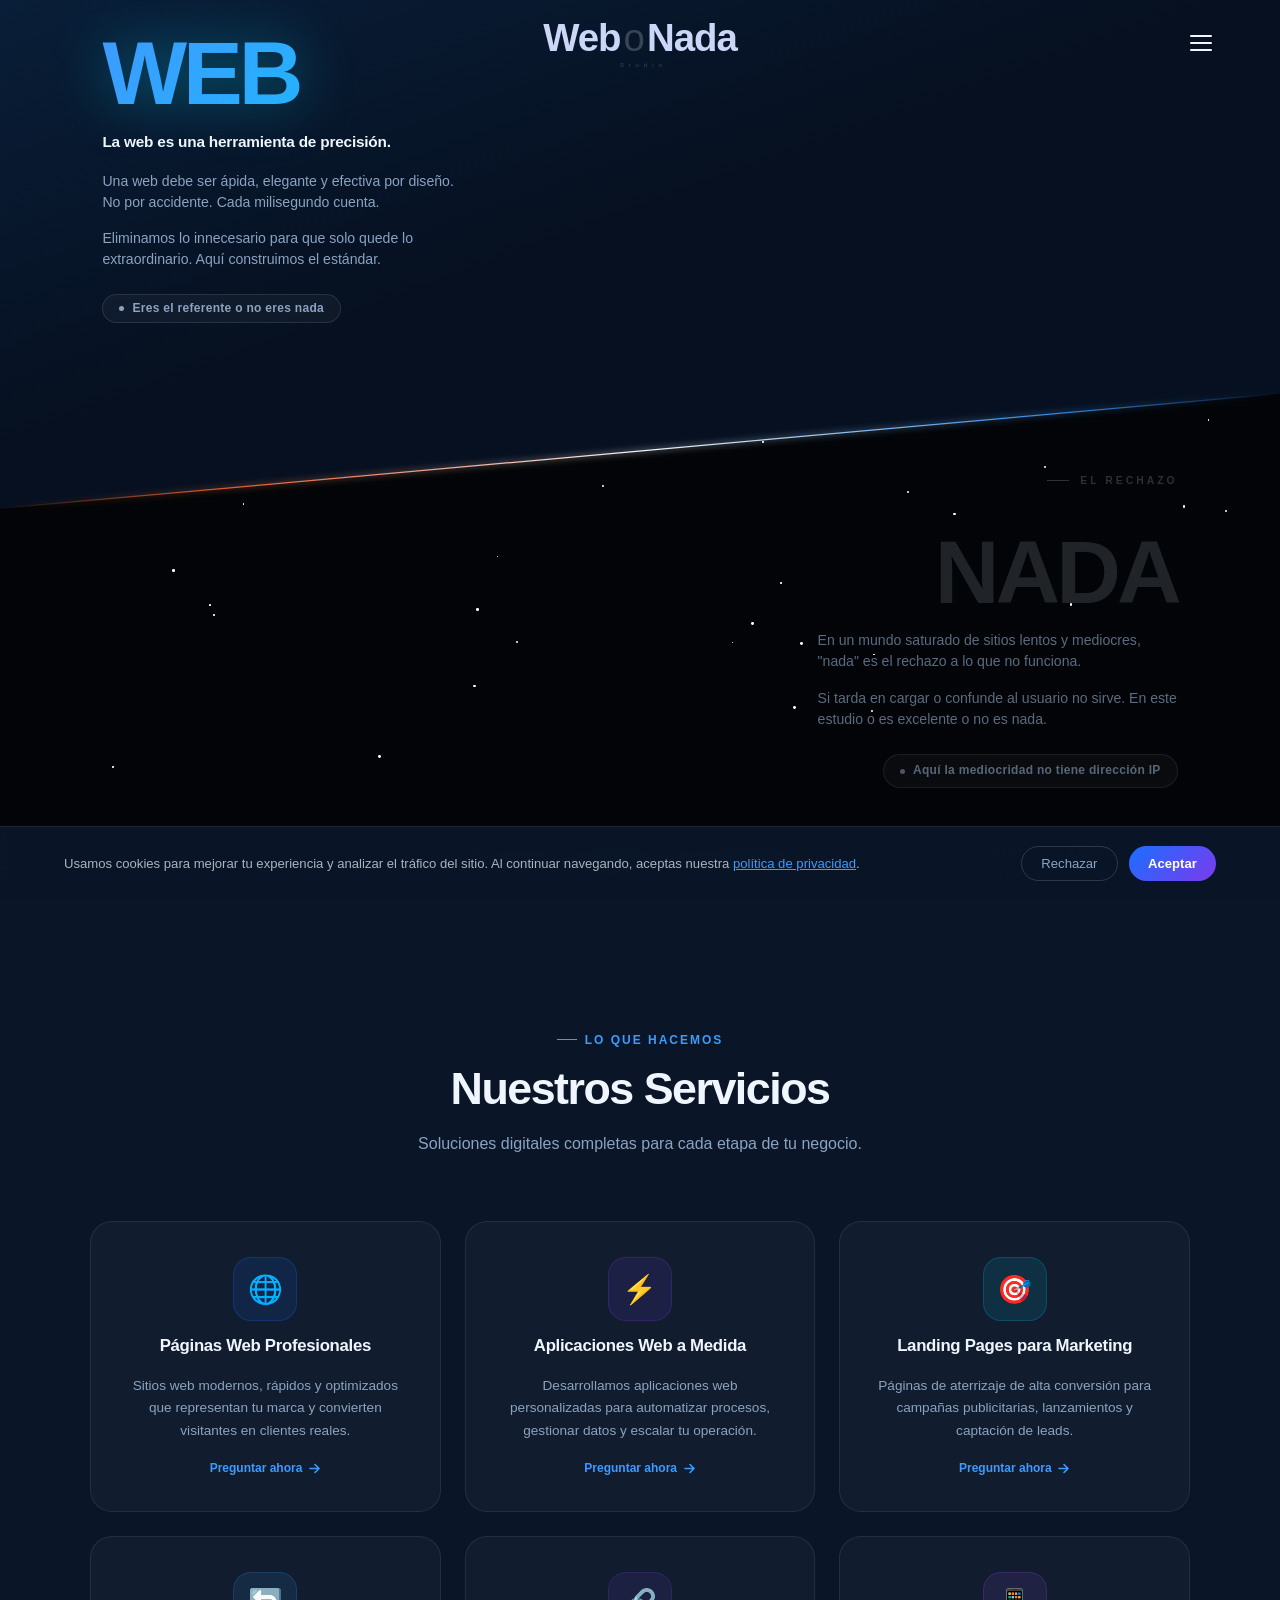
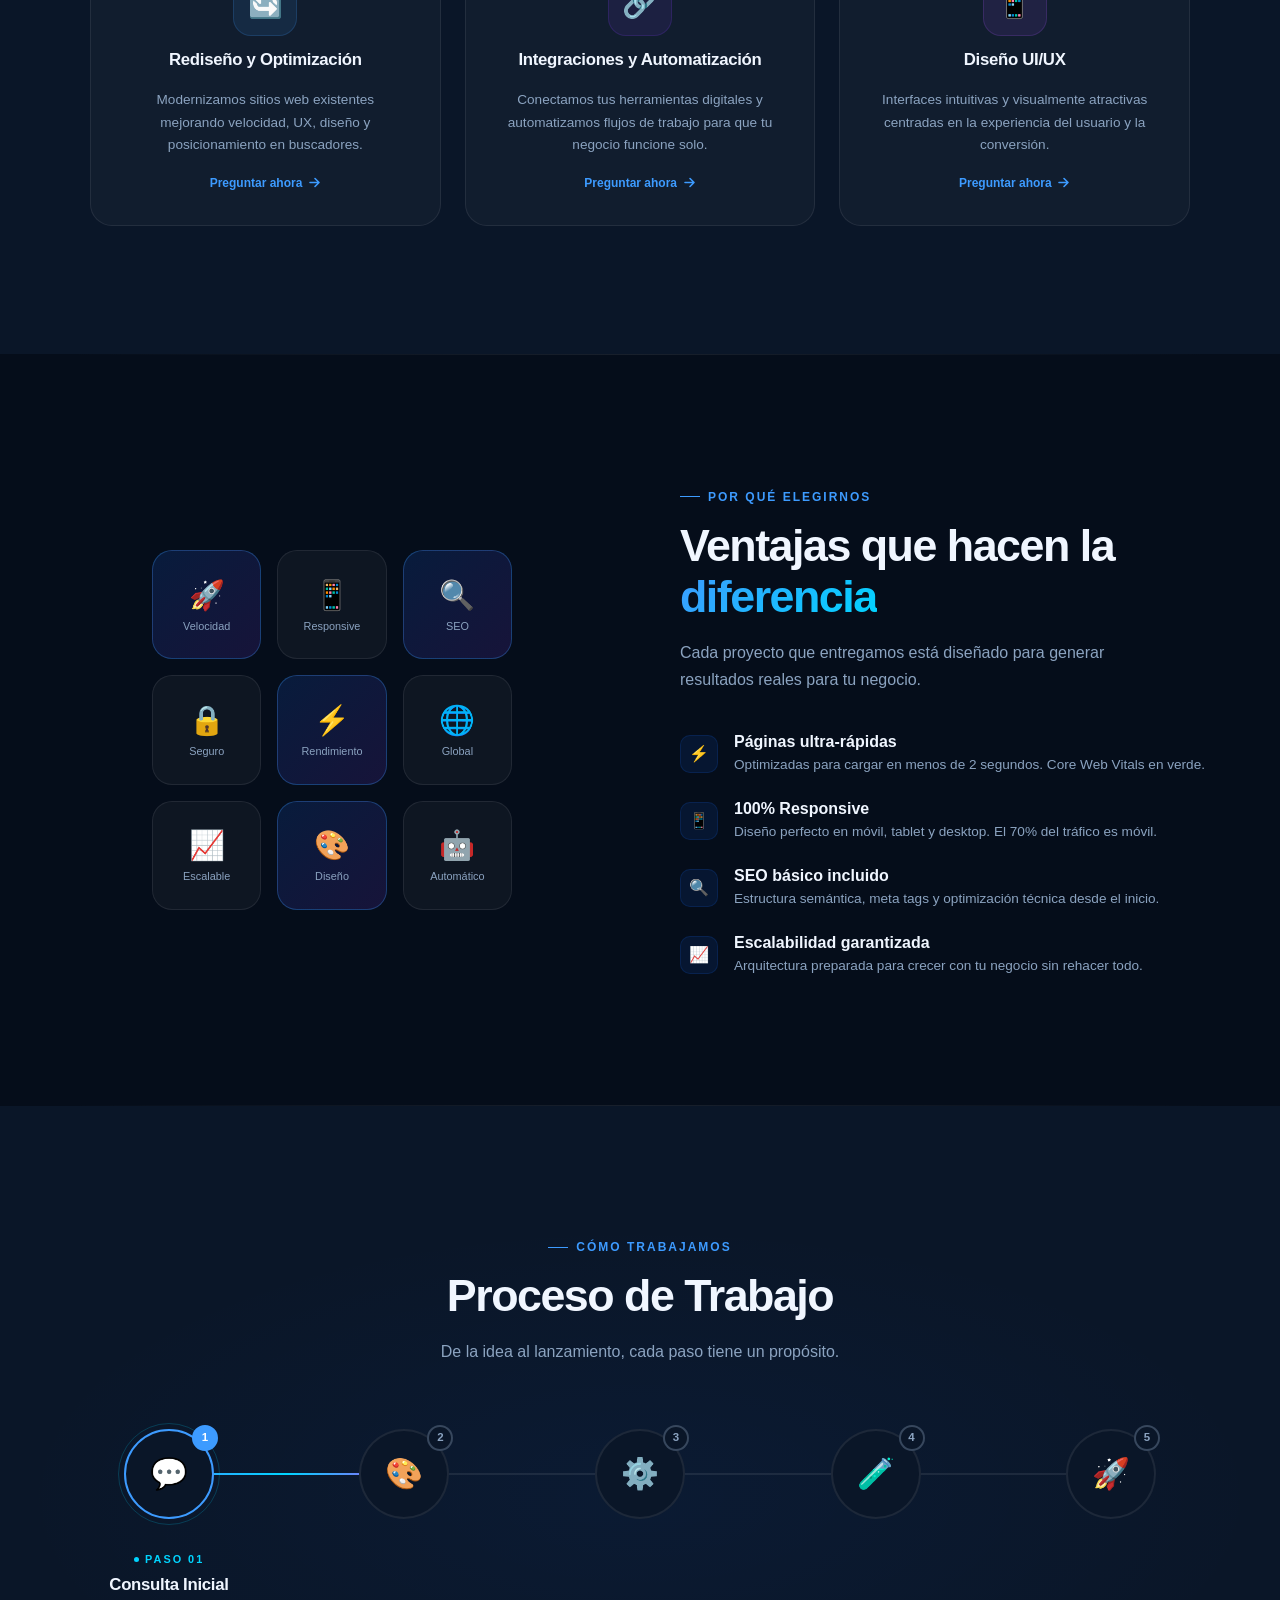
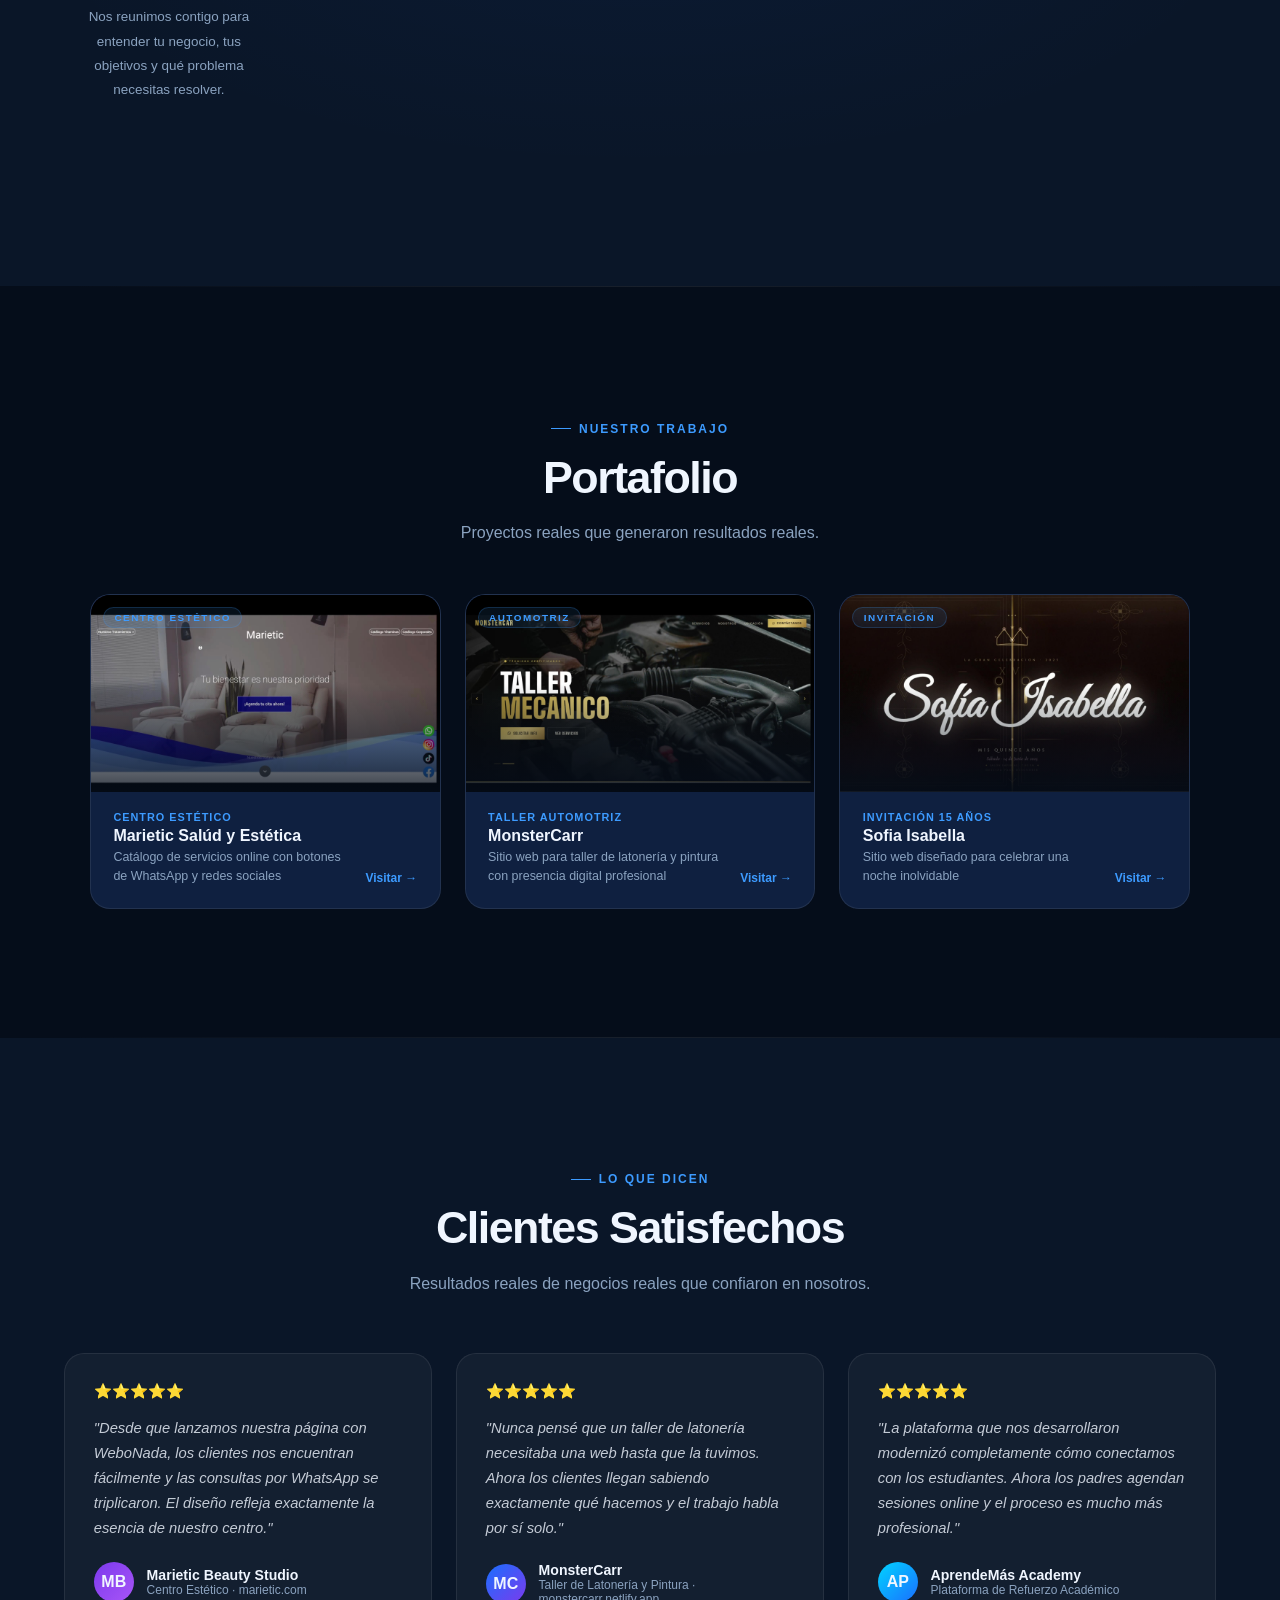
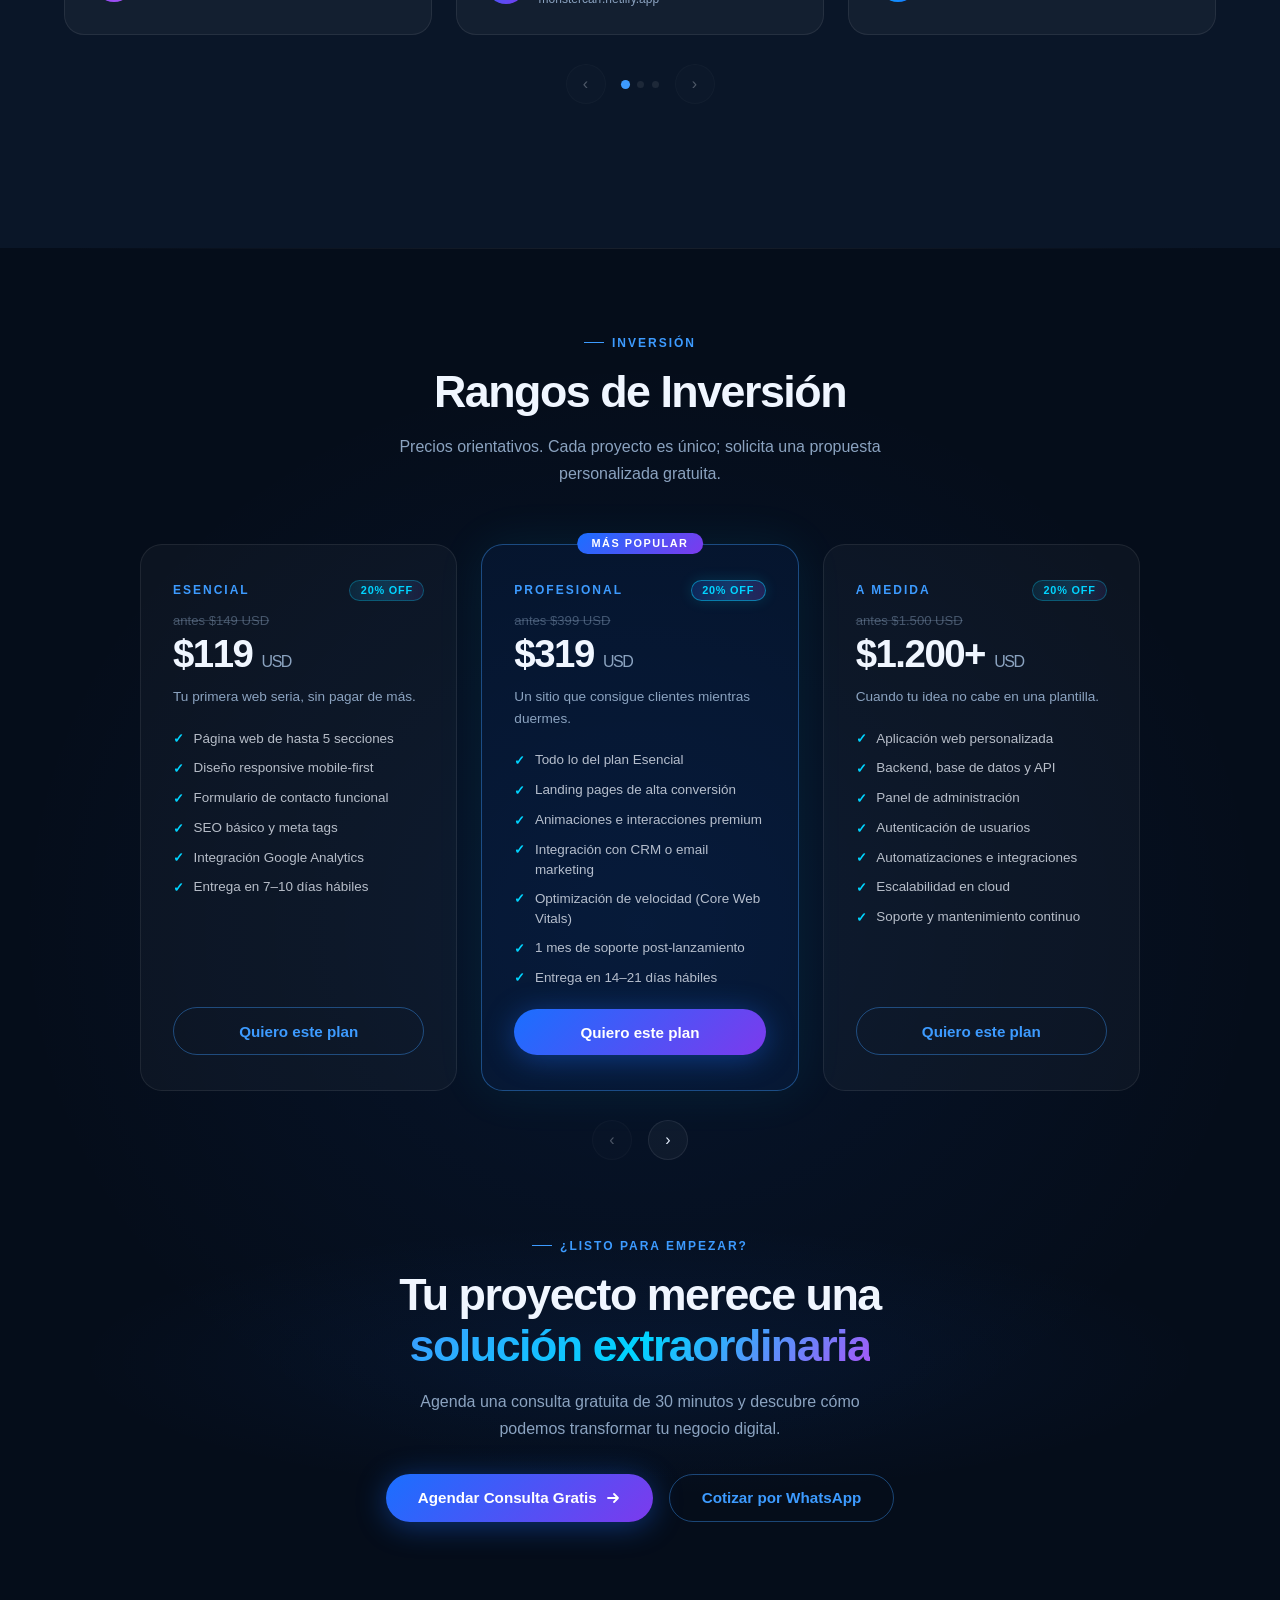
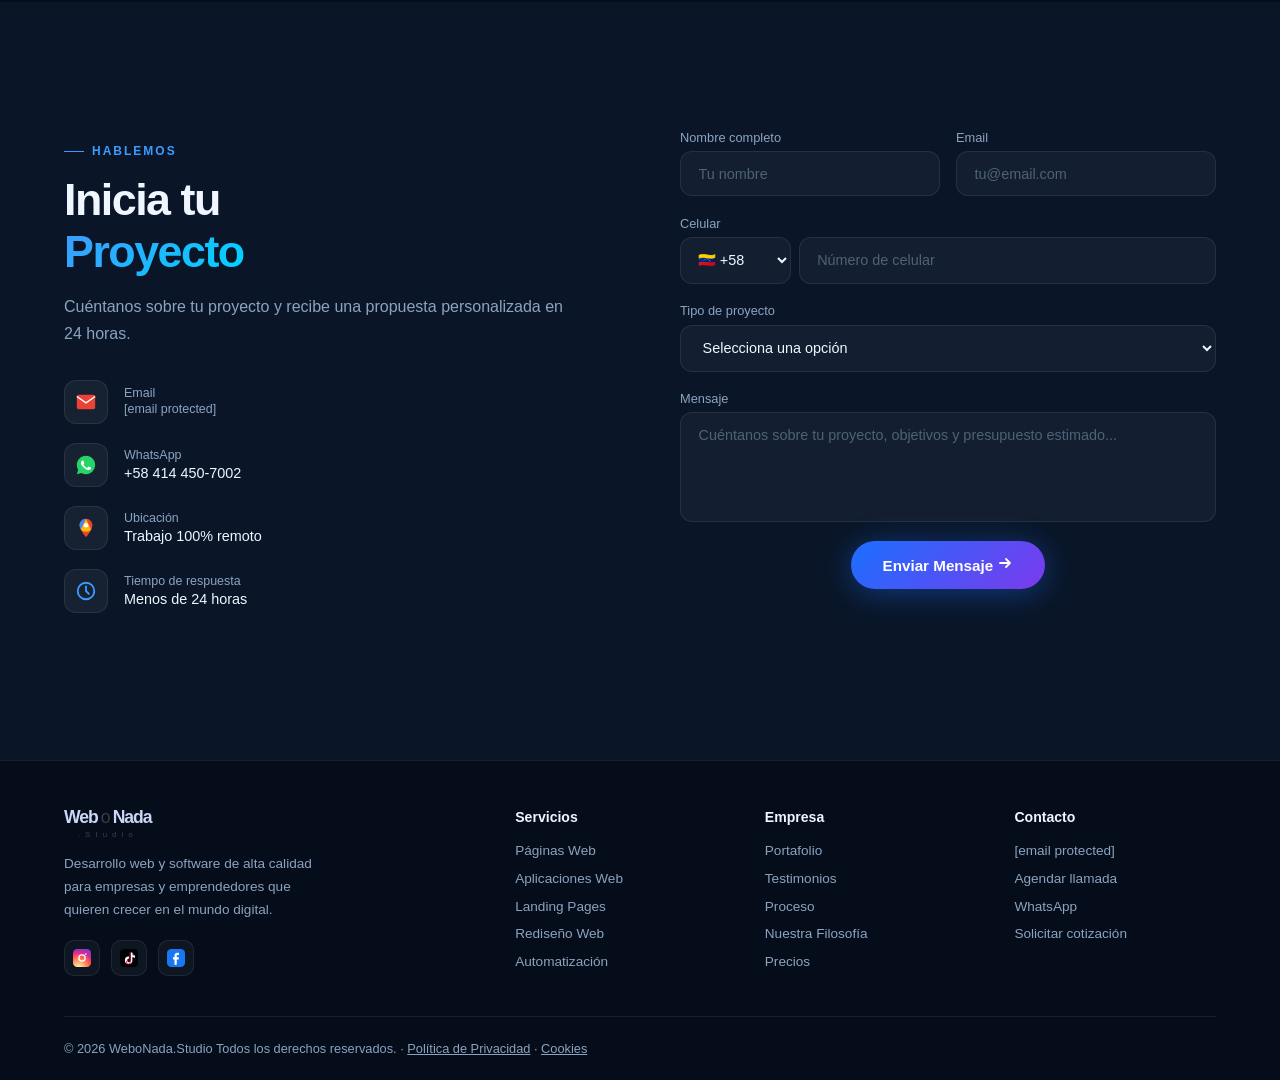
==== commit 827725ac: "contenedor whatsapp" ====
--- a/index.html
+++ b/index.html
@@ -849,7 +849,7 @@
   </div>
 </footer>
 
-<a href="https://wa.me/584144507002?text=Hola%2C%20vengo%20desde%20la%20web%20de%20WeboNada.Studio%20%F0%9F%91%8B%0AMe%20gustar%C3%ADa%20solicitar%20una%20cotizaci%C3%B3n%20gratuita.%20%C2%BFPodemos%20hablar%3F" target="_blank" rel="noopener noreferrer" class="float-cta" id="floatCta" aria-label="Contáctanos por WhatsApp" onclick="trackCTA && trackCTA('float-cotizacion')"><svg width="54" height="54" viewBox="0 0 32 32" fill="none" xmlns="http://www.w3.org/2000/svg" aria-hidden="true"><circle cx="16" cy="16" r="16" fill="#25D366"/><path d="M23.5 8.5A10.45 10.45 0 0 0 16 5.5C10.75 5.5 6.5 9.75 6.5 15c0 1.65.43 3.25 1.25 4.67L6.5 26.5l7.05-1.85A10.45 10.45 0 0 0 16 25.5c5.25 0 9.5-4.25 9.5-9.5 0-2.54-.99-4.93-2.78-6.72l.78-.78zM16 23.8c-1.4 0-2.77-.37-3.97-1.08l-.28-.17-2.93.77.78-2.86-.18-.3A8.7 8.7 0 0 1 7.62 15 8.38 8.38 0 0 1 16 6.62 8.38 8.38 0 0 1 24.38 15 8.38 8.38 0 0 1 16 23.38v.42zm4.6-6.3c-.25-.13-1.48-.73-1.71-.81-.23-.09-.4-.13-.56.12-.17.25-.64.81-.79.98-.14.17-.29.19-.54.06-.25-.13-1.05-.39-2-1.23-.74-.66-1.24-1.47-1.38-1.72-.14-.25-.02-.38.11-.51.11-.11.25-.29.37-.44.13-.14.17-.25.25-.41.08-.17.04-.31-.02-.44-.06-.13-.56-1.35-.77-1.85-.2-.48-.41-.42-.56-.43h-.48c-.17 0-.44.06-.67.31-.23.25-.87.85-.87 2.07s.89 2.4 1.01 2.57c.13.17 1.75 2.67 4.24 3.74.59.26 1.05.41 1.41.52.59.19 1.13.16 1.56.1.48-.07 1.48-.6 1.69-1.19.21-.58.21-1.08.14-1.19-.06-.1-.23-.17-.48-.3z" fill="#fff"/></svg></a>
+<a href="https://wa.me/584144507002?text=Hola%2C%20vengo%20desde%20la%20web%20de%20WeboNada.Studio%20%F0%9F%91%8B%0AMe%20gustar%C3%ADa%20solicitar%20una%20cotizaci%C3%B3n%20gratuita.%20%C2%BFPodemos%20hablar%3F" target="_blank" rel="noopener noreferrer" class="float-cta" id="floatCta" aria-label="Contáctanos por WhatsApp" onclick="trackCTA && trackCTA('float-cotizacion')"><svg width="42" height="42" viewBox="0 0 32 32" fill="none" xmlns="http://www.w3.org/2000/svg" aria-hidden="true"><circle cx="16" cy="16" r="16" fill="#25D366"/><path d="M23.5 8.5A10.45 10.45 0 0 0 16 5.5C10.75 5.5 6.5 9.75 6.5 15c0 1.65.43 3.25 1.25 4.67L6.5 26.5l7.05-1.85A10.45 10.45 0 0 0 16 25.5c5.25 0 9.5-4.25 9.5-9.5 0-2.54-.99-4.93-2.78-6.72l.78-.78zM16 23.8c-1.4 0-2.77-.37-3.97-1.08l-.28-.17-2.93.77.78-2.86-.18-.3A8.7 8.7 0 0 1 7.62 15 8.38 8.38 0 0 1 16 6.62 8.38 8.38 0 0 1 24.38 15 8.38 8.38 0 0 1 16 23.38v.42zm4.6-6.3c-.25-.13-1.48-.73-1.71-.81-.23-.09-.4-.13-.56.12-.17.25-.64.81-.79.98-.14.17-.29.19-.54.06-.25-.13-1.05-.39-2-1.23-.74-.66-1.24-1.47-1.38-1.72-.14-.25-.02-.38.11-.51.11-.11.25-.29.37-.44.13-.14.17-.25.25-.41.08-.17.04-.31-.02-.44-.06-.13-.56-1.35-.77-1.85-.2-.48-.41-.42-.56-.43h-.48c-.17 0-.44.06-.67.31-.23.25-.87.85-.87 2.07s.89 2.4 1.01 2.57c.13.17 1.75 2.67 4.24 3.74.59.26 1.05.41 1.41.52.59.19 1.13.16 1.56.1.48-.07 1.48-.6 1.69-1.19.21-.58.21-1.08.14-1.19-.06-.1-.23-.17-.48-.3z" fill="#fff"/></svg></a>
 
 <script data-cfasync="false" src="/cdn-cgi/scripts/5c5dd728/cloudflare-static/email-decode.min.js"></script><script src="js/main.js" defer></script>
 <div id="easterEgg" role="dialog" aria-modal="true" aria-label="Easter egg">
--- a/css/main.css
+++ b/css/main.css
@@ -849,7 +849,7 @@
     justify-content:center;
     align-items:flex-end;
     padding:0 9%;
-    padding-top:100px;
+    padding-top:60px;
   }
 
  
@@ -946,7 +946,6 @@
     color:rgba(220,235,255,.07);
     -webkit-text-fill-color:rgba(220,235,255,.07);
     text-align:right;
-     margin-top: 60px;
   }
   .won-mob-label-nada{
     font-family:var(--font-display);
@@ -1252,7 +1251,7 @@
 .footer-bottom{border-top:1px solid var(--glass-border);padding-top:1.5rem;display:flex;align-items:center;justify-content:space-between}
 .footer-bottom p{font-size:.8rem;color:var(--muted)}
 
-.float-cta{position:fixed;bottom:3rem;right:2rem;z-index:999;width:58px;height:58px;border-radius:50%;background:transparent;text-decoration:none;display:flex;align-items:center;justify-content:center;box-shadow:0 4px 14px rgba(37,211,102,.35);transition:transform .3s,box-shadow .3s,opacity .4s;opacity:0;transform:translateY(20px);border:none;isolation:isolate}.float-cta::before{content:'';position:absolute;inset:-6px;border-radius:50%;border:2px solid rgba(37,211,102,.35);animation:waRipple 2.2s ease-out infinite;pointer-events:none}.float-cta::after{content:'';position:absolute;inset:-12px;border-radius:50%;border:1.5px solid rgba(37,211,102,.18);animation:waRipple 2.2s ease-out .7s infinite;pointer-events:none}@keyframes waRipple{0%{transform:scale(.85);opacity:.8}100%{transform:scale(1.18);opacity:0}}
+.float-cta{position:fixed;bottom:3rem;right:2rem;z-index:999;width:44px;height:44px;border-radius:50%;background:transparent;text-decoration:none;display:flex;align-items:center;justify-content:center;box-shadow:0 4px 14px rgba(37,211,102,.35);transition:transform .3s,box-shadow .3s,opacity .4s;opacity:0;transform:translateY(20px);border:none;isolation:isolate}.float-cta::before{content:'';position:absolute;inset:-2px;border-radius:50%;border:1.5px solid rgba(37,211,102,.5);animation:waRipple 2.2s ease-out infinite;pointer-events:none}.float-cta::after{content:'';position:absolute;inset:-2px;border-radius:50%;border:1px solid rgba(37,211,102,.25);animation:waRipple 2.2s ease-out .8s infinite;pointer-events:none}@keyframes waRipple{0%{transform:scale(1);opacity:.7}100%{transform:scale(1.25);opacity:0}}
 .float-cta.show{opacity:1;transform:translateY(0)}.float-cta:hover{transform:translateY(-3px) scale(1.08);box-shadow:0 8px 24px rgba(37,211,102,.5)}
 .float-dot{width:7px;height:7px;border-radius:50%;background:var(--neon);animation:blink 2s infinite}
 #particle-canvas{position:fixed;inset:0;z-index:0;pointer-events:none;opacity:.35}
@@ -1507,7 +1506,7 @@
   .pf-title{ font-size:.9rem }
 
   /* Float CTA */
-  .float-cta{ width:56px; height:56px; box-shadow:0 4px 12px rgba(37,211,102,.35) }
+  .float-cta{ width:44px; height:44px; box-shadow:0 4px 12px rgba(37,211,102,.35) }
 }
 
 /* ── BP3: max 390px — móvil compacto (iPhone 14, Galaxy S22) ── */
@@ -1675,7 +1674,7 @@
   .nav-cta-secondary{ font-size:.78rem; padding:.6rem 1.1rem }
 
   /* Float CTA */
-  .float-cta{ width:56px; height:56px; right:.8rem; box-shadow:0 4px 12px rgba(37,211,102,.35) }
+  .float-cta{ width:44px; height:44px; right:.8rem; box-shadow:0 4px 12px rgba(37,211,102,.35) }
 
   /* Footer */
   .footer-top{ gap:.7rem }
@@ -2013,7 +2012,7 @@
 }
 
 @media(max-width:768px){
-  .float-cta{bottom:5rem;right:1.2rem;width:56px;height:56px;box-shadow:0 4px 12px rgba(37,211,102,.35)}
+  .float-cta{bottom:5rem;right:1.2rem;width:44px;height:44px;box-shadow:0 4px 12px rgba(37,211,102,.35)}
 }
 
 .ufo-separator{
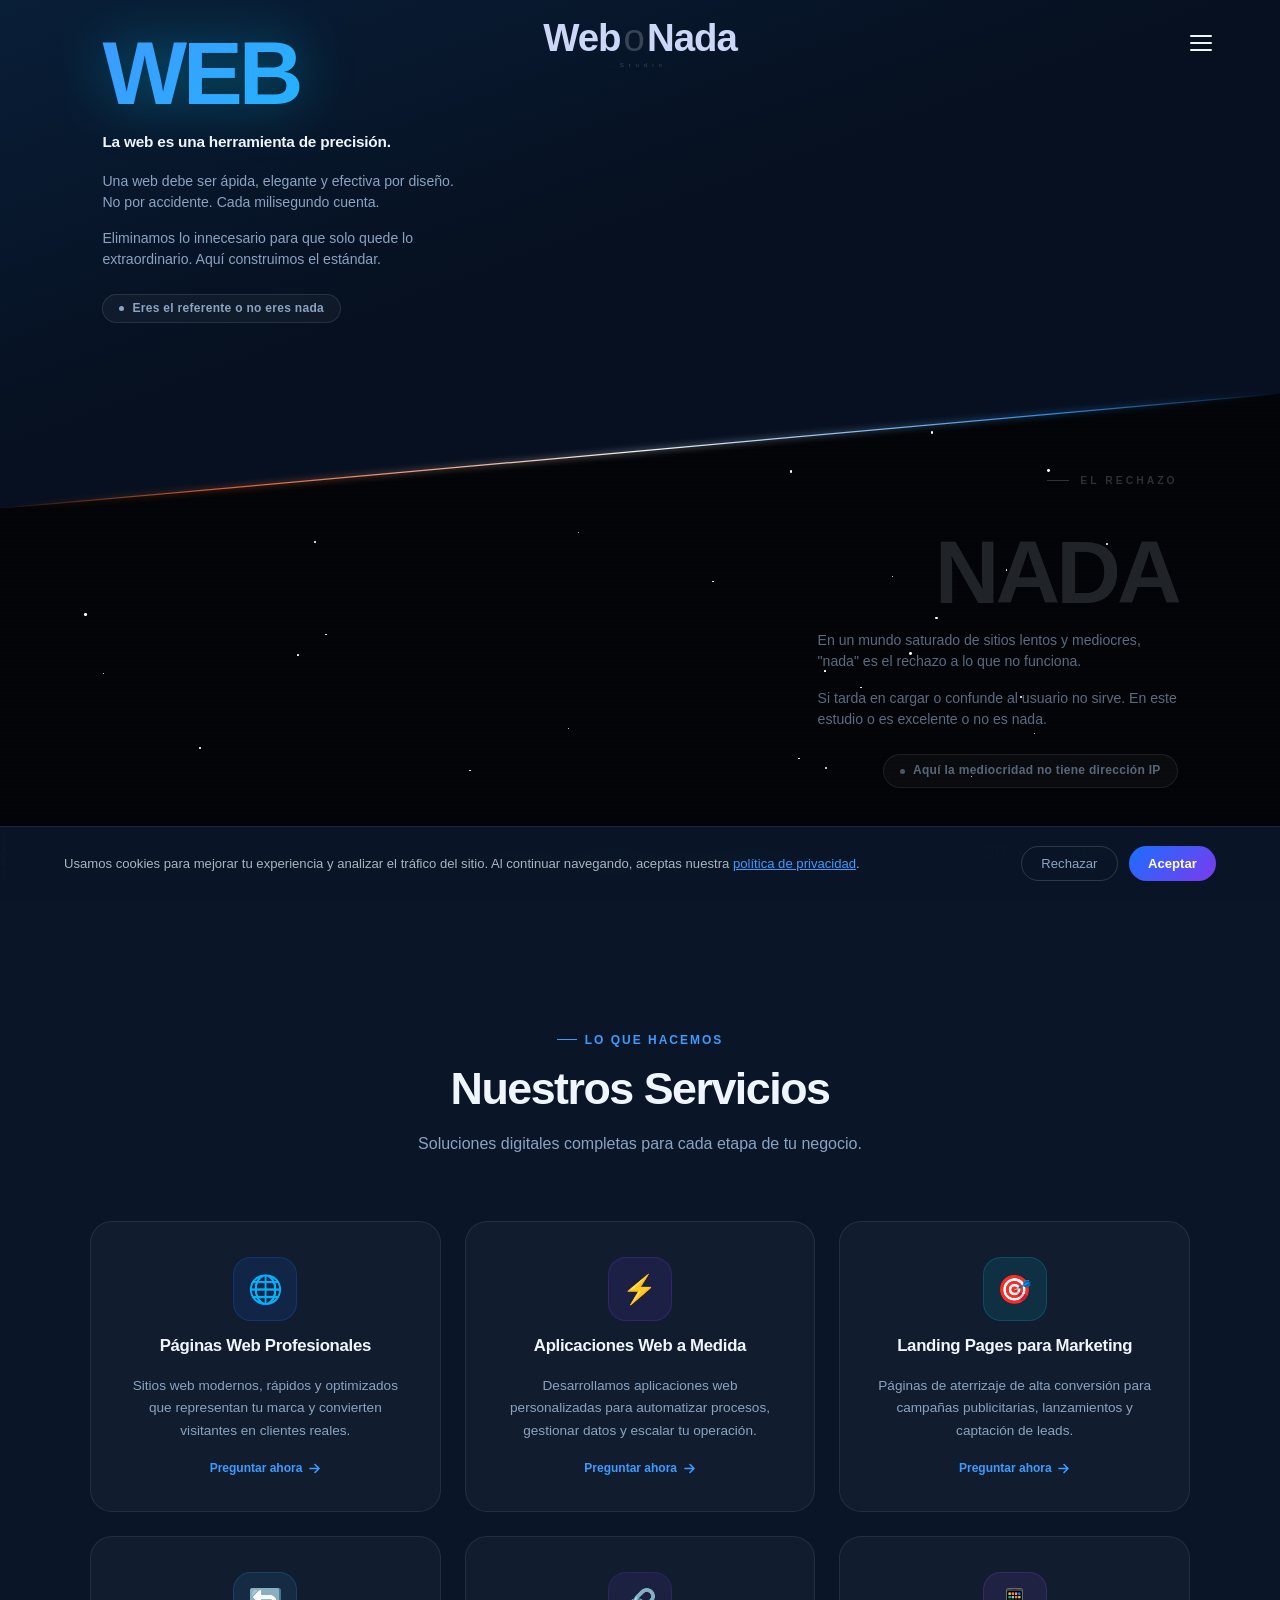
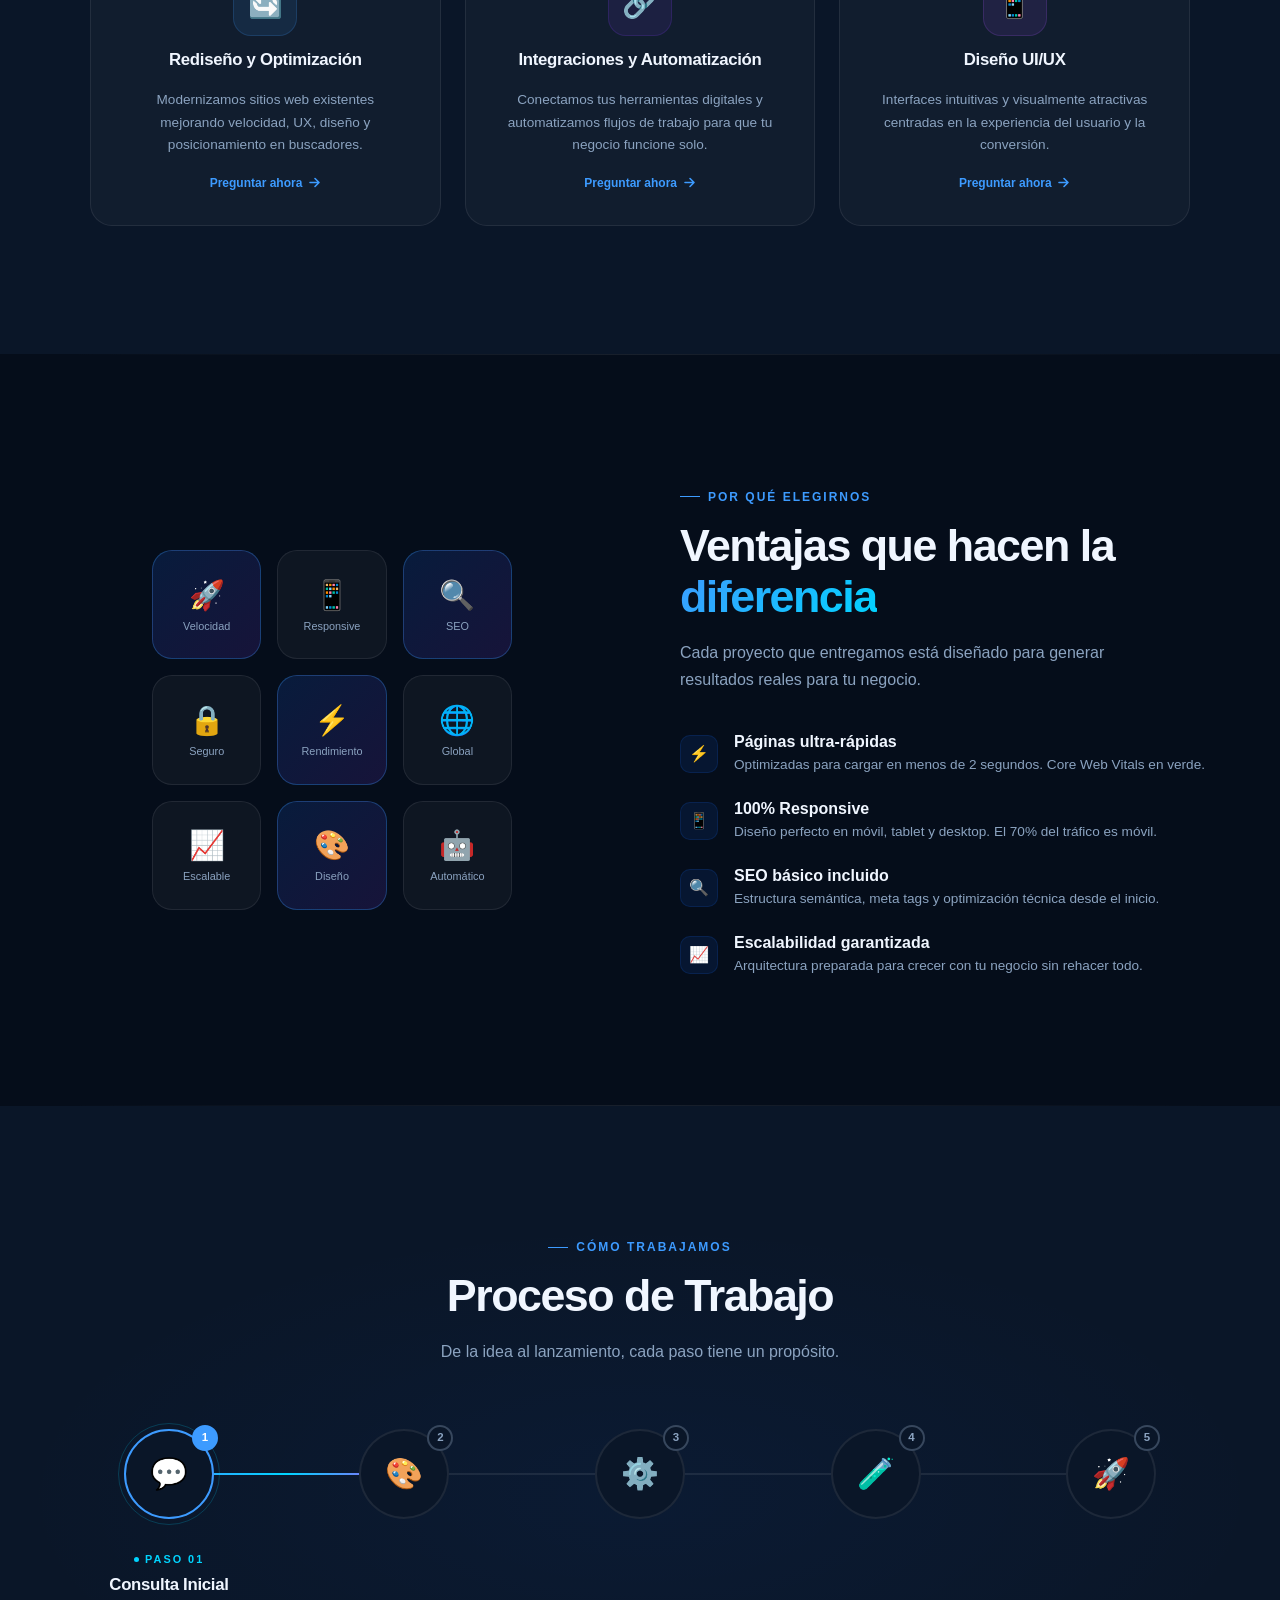
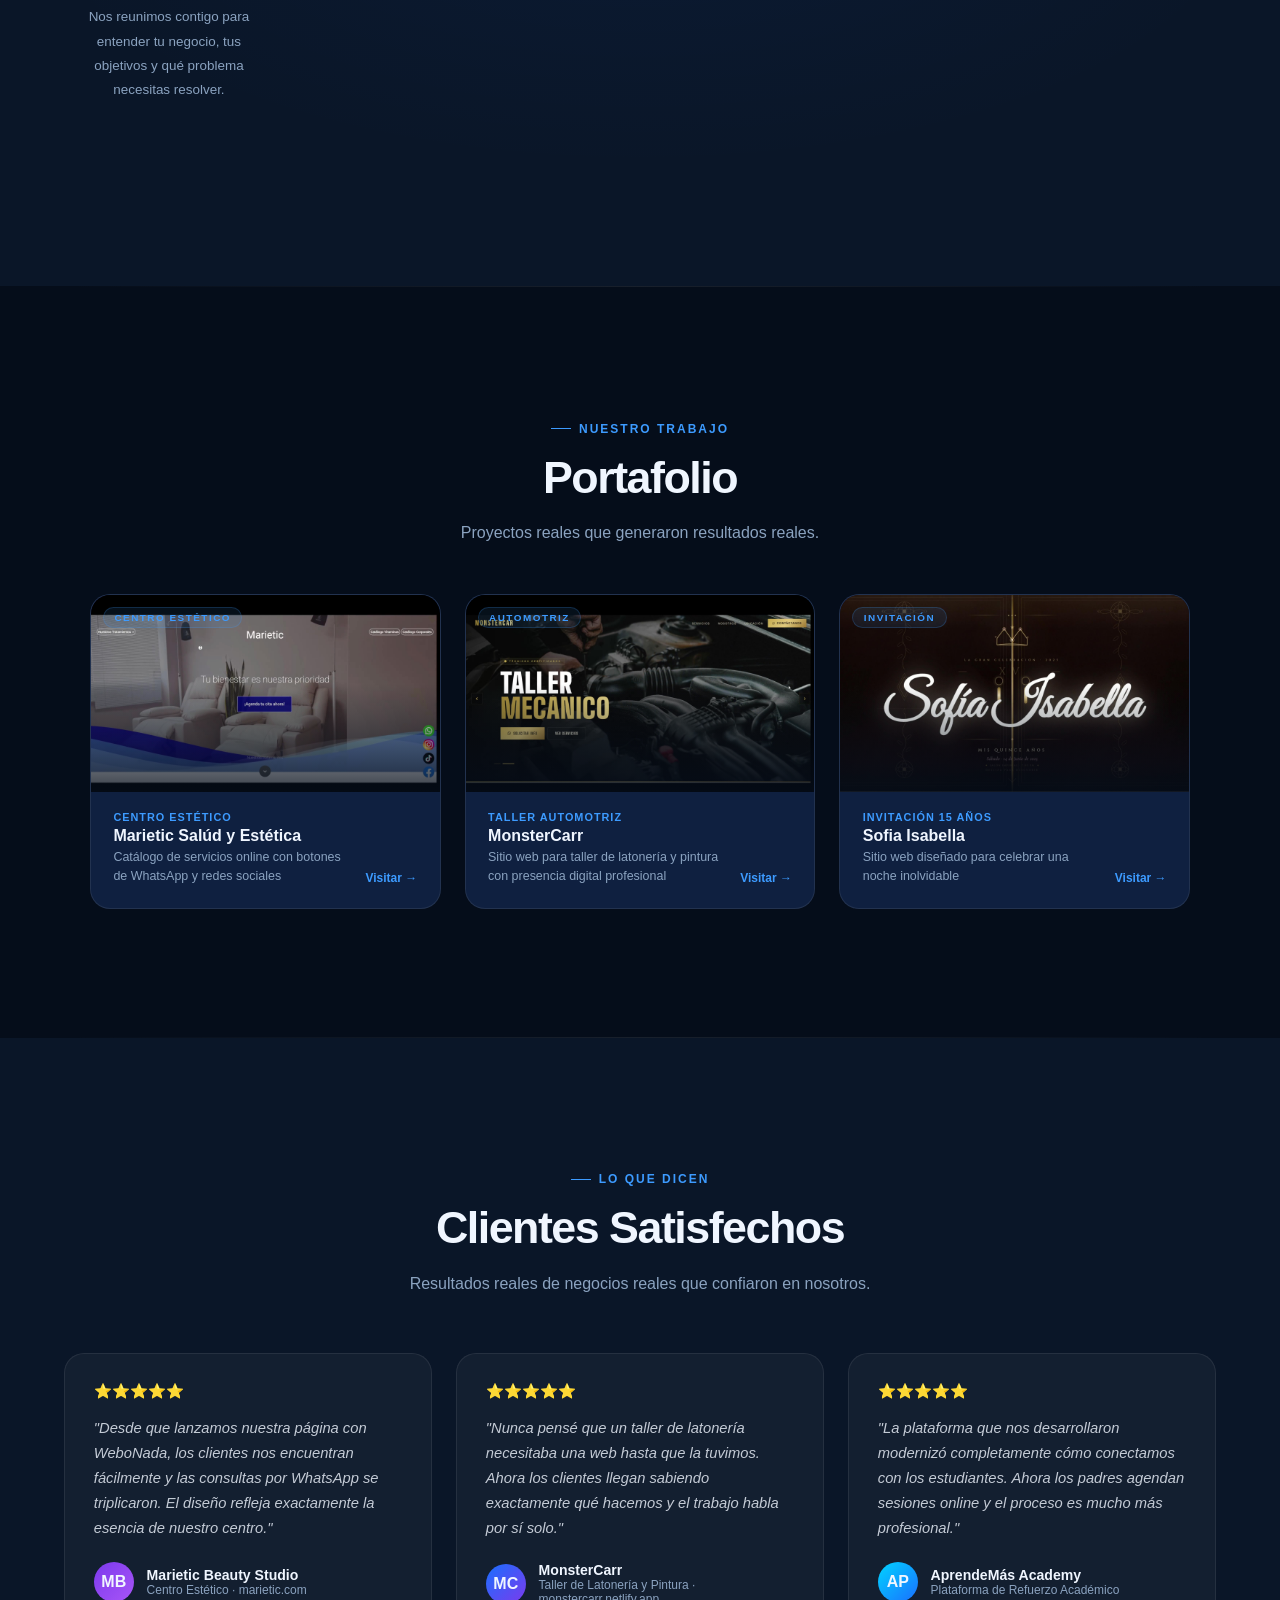
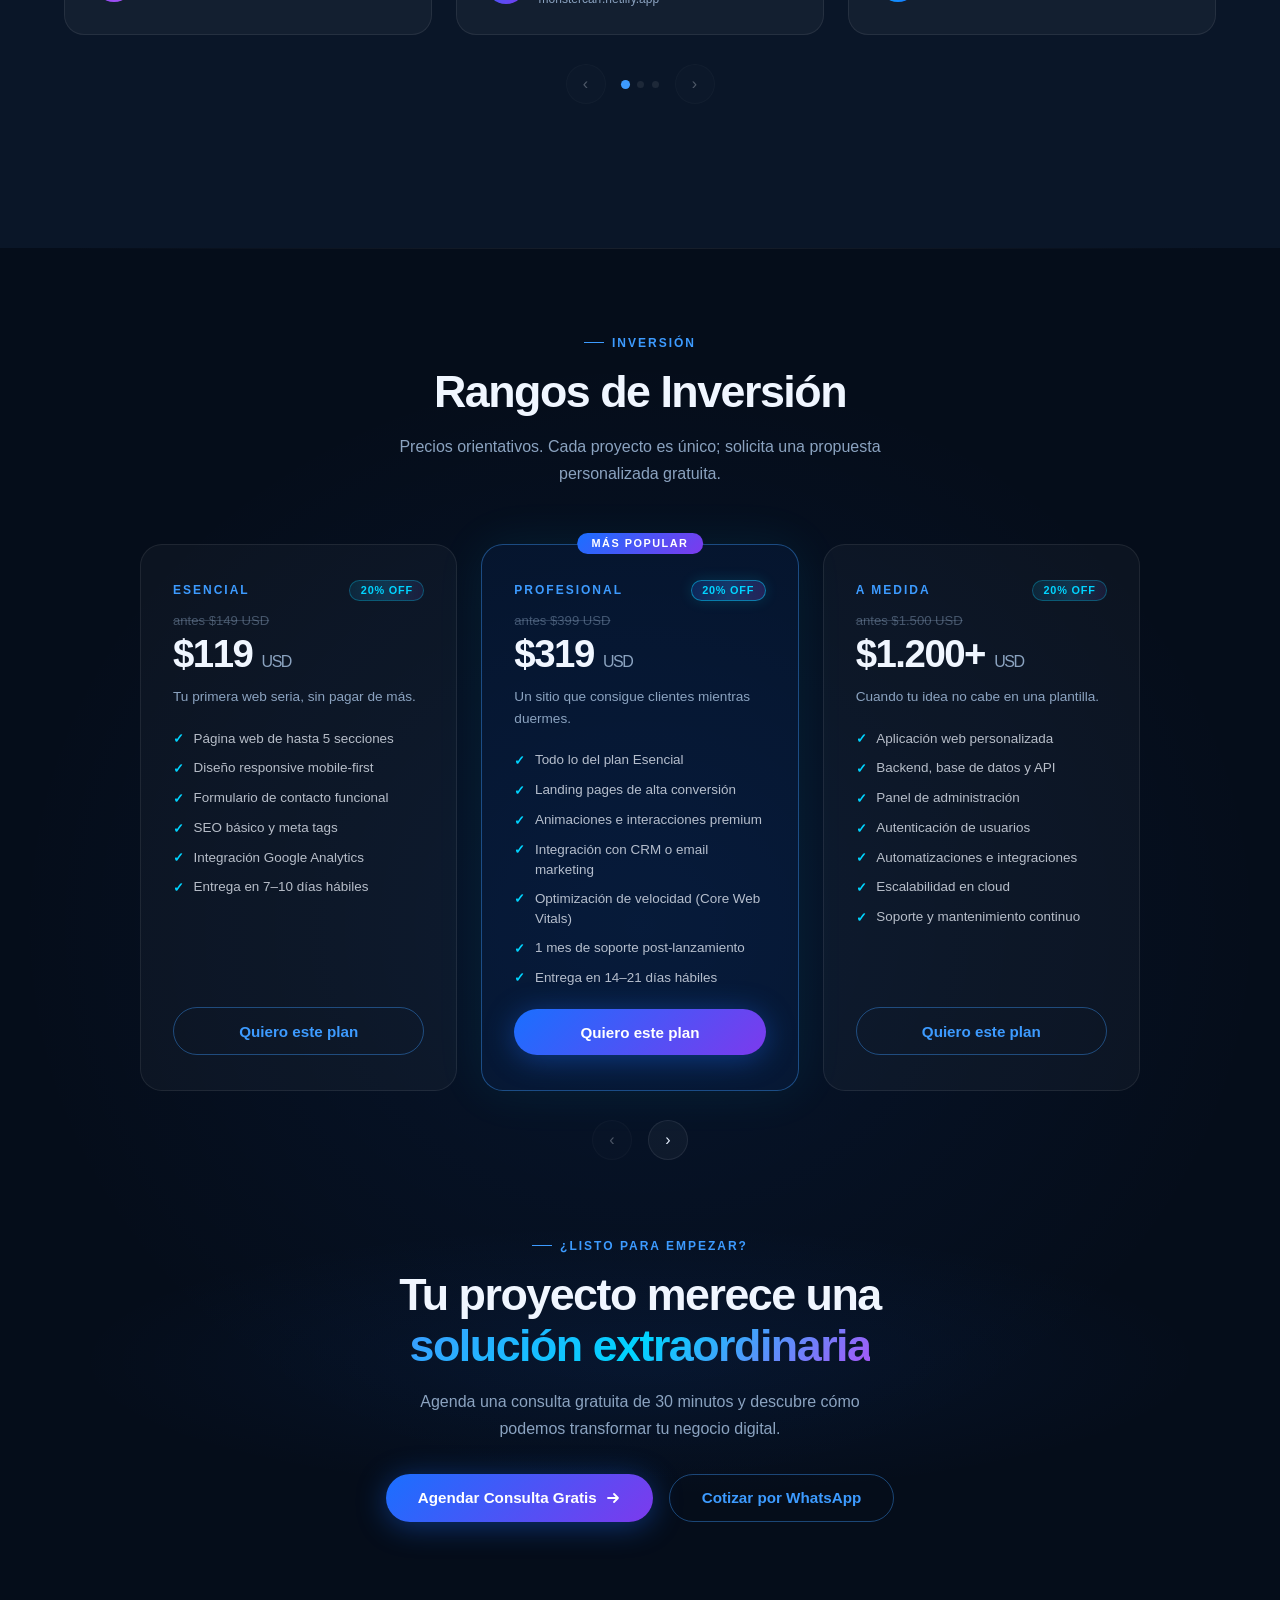
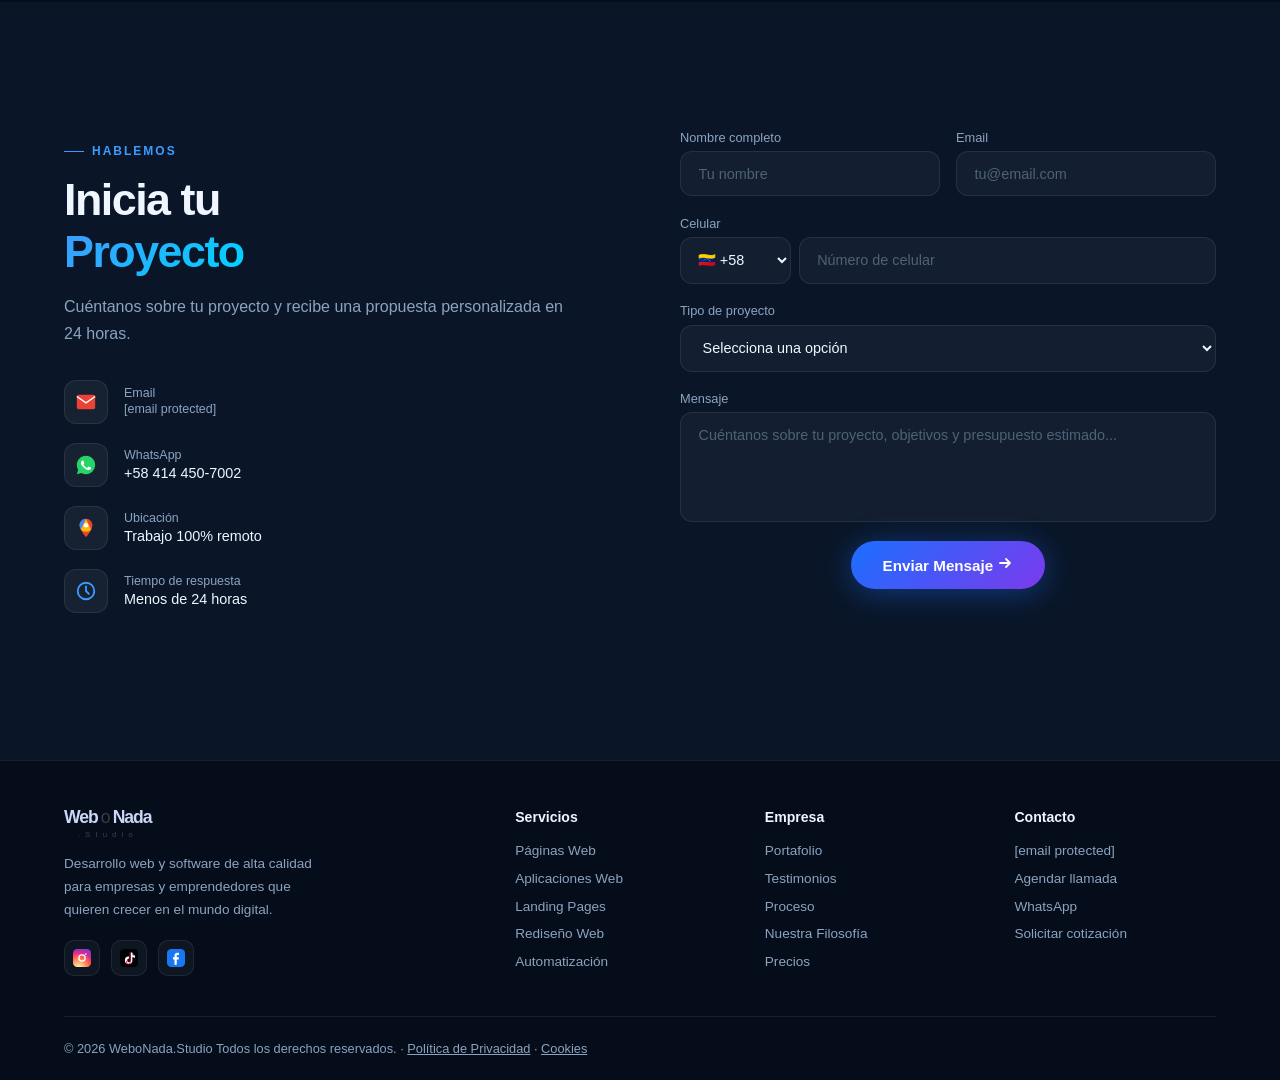
==== commit 1daeb6bb: "mejora de rendimiento" ====
--- a/index.html
+++ b/index.html
@@ -90,8 +90,44 @@
 <script async src="https://www.googletagmanager.com/gtag/js?id=G-RBF44JBJ9E"></script>
 <script src="js/analytics.js" defer></script>
 
-<!-- Fuentes Google -->
-<link rel="stylesheet" href="css/main.css">
+<!-- CSS CRÍTICO INLINE — preloader + base → render inmediato sin bloqueo -->
+<style>
+/* Variables */
+:root{--navy:#050d1a;--navy-mid:#0a1628;--navy-light:#0f2040;--blue:#1a6fff;--electric:#3d9bff;--neon:#00d4ff;--violet:#7c3aed;--violet-light:#a855f7;--white:#f0f6ff;--muted:#8ba3c0;--glass:rgba(255,255,255,0.04);--glass-border:rgba(255,255,255,0.08);--font-display:'Outfit',sans-serif;--font-body:'Plus Jakarta Sans',sans-serif}
+/* Reset base */
+*,*::before,*::after{box-sizing:border-box;margin:0;padding:0}
+html{scroll-behavior:smooth;overflow-x:hidden;-webkit-text-size-adjust:100%;text-size-adjust:100%}
+body{font-family:var(--font-body);background:var(--navy);color:var(--white);overflow-x:hidden;-webkit-font-smoothing:antialiased;-moz-osx-font-smoothing:grayscale}
+/* Preloader — visible antes de que cargue el CSS completo */
+#preloader{position:fixed;inset:0;z-index:99999;background:#050d1a;display:flex;align-items:center;justify-content:center;flex-direction:column;gap:1.8rem;transition:opacity .55s cubic-bezier(.16,1,.3,1),visibility .55s}
+#preloader.pre-hide{opacity:0;visibility:hidden}
+.pre-logo{font-family:'Outfit',sans-serif;font-size:2.4rem;font-weight:900;letter-spacing:-1.5px;color:#ccd6f6;display:flex;align-items:baseline;gap:0;opacity:0;animation:preLogoIn .65s cubic-bezier(.16,1,.3,1) .1s forwards}
+.pre-logo-o{font-weight:200;color:rgba(255,255,255,.2);margin:0 3px}
+@keyframes preLogoIn{from{opacity:0;transform:translateY(12px)}to{opacity:1;transform:translateY(0)}}
+.pre-bar-wrap{width:120px;height:2px;background:rgba(255,255,255,.07);border-radius:2px;overflow:hidden;opacity:0;animation:preLogoIn .4s ease .4s forwards}
+.pre-bar{height:100%;width:0%;background:linear-gradient(90deg,#1a6fff,#00d4ff,#a855f7);border-radius:2px;animation:preBarFill 1s cubic-bezier(.4,0,.2,1) .45s forwards}
+@keyframes preBarFill{from{width:0%}to{width:100%}}
+/* Nav — fixed, visible inmediatamente */
+nav{position:fixed;top:0;left:0;right:0;z-index:1000;padding:1.2rem 5%;display:flex;align-items:center;justify-content:center;transition:background .4s,border-color .4s,backdrop-filter .4s,-webkit-backdrop-filter .4s;max-width:100%;box-sizing:border-box;contain:layout;backdrop-filter:blur(0px);-webkit-backdrop-filter:blur(0px)}
+/* Logo base */
+.logo{font-family:'Outfit',sans-serif;font-size:2.4rem;font-weight:900;letter-spacing:-1px;color:#ccd6f6;text-decoration:none;display:inline-flex;flex-direction:column;align-items:center;user-select:none;line-height:1;gap:2px}
+.logo-row{display:inline-flex;align-items:baseline;gap:0}
+.logo-o-static{font-weight:200;color:rgba(255,255,255,.2);-webkit-text-fill-color:rgba(255,255,255,.2);margin:0 3px;display:inline;font-size:inherit;vertical-align:baseline}
+.logo-sub{font-size:.38rem;font-weight:400;letter-spacing:5px;color:rgba(204,214,246,.25);-webkit-text-fill-color:rgba(204,214,246,.25);display:block;text-align:center;margin-top:2px}
+/* Canvas de partículas — fixed, no afecta layout */
+#particle-canvas{position:fixed;inset:0;z-index:0;pointer-events:none;opacity:.35}
+/* Float CTA — oculto hasta que JS lo muestre */
+.float-cta{position:fixed;bottom:3rem;right:2rem;z-index:999;opacity:0}
+/* Skip link — accesibilidad */
+.skip-link{position:absolute;top:-100%;left:1rem;z-index:10001}
+/* Easter egg — oculto por defecto */
+#easterEgg{display:none}
+/* Nav Easter panel */
+#navEasterPanel{position:absolute;inset:0;z-index:2;display:flex;flex-direction:column;align-items:center;justify-content:center;text-align:center;padding:2rem;gap:1.1rem;opacity:0;pointer-events:none;transition:opacity .4s ease}
+</style>
+<!-- CSS completo — carga async sin bloquear el render -->
+<link rel="preload" href="css/main.css" as="style" onload="this.onload=null;this.rel='stylesheet'">
+<noscript><link rel="stylesheet" href="css/main.css"></noscript>
 <!-- Calendly popup widget — CSS cargado bajo demanda para no bloquear el render -->
 <script src="https://assets.calendly.com/assets/external/widget.js" type="text/javascript" async></script>
 </head>
--- a/css/main.css
+++ b/css/main.css
@@ -900,6 +900,7 @@
     width:fit-content;
     margin:0 auto 60px;
     align-self:center;
+     margin-top: 30px;
   }
   .won-mob-h1::before{
     content:'';width:5px;height:5px;border-radius:50%;flex-shrink:0;
@@ -946,6 +947,7 @@
     color:rgba(220,235,255,.07);
     -webkit-text-fill-color:rgba(220,235,255,.07);
     text-align:right;
+     margin-top: 60px;
   }
   .won-mob-label-nada{
     font-family:var(--font-display);
--- a/css/main.css
+++ b/css/main.css
@@ -900,6 +900,7 @@
     width:fit-content;
     margin:0 auto 60px;
     align-self:center;
+     margin-top: 30px;
   }
   .won-mob-h1::before{
     content:'';width:5px;height:5px;border-radius:50%;flex-shrink:0;
@@ -946,6 +947,7 @@
     color:rgba(220,235,255,.07);
     -webkit-text-fill-color:rgba(220,235,255,.07);
     text-align:right;
+     margin-top: 60px;
   }
   .won-mob-label-nada{
     font-family:var(--font-display);
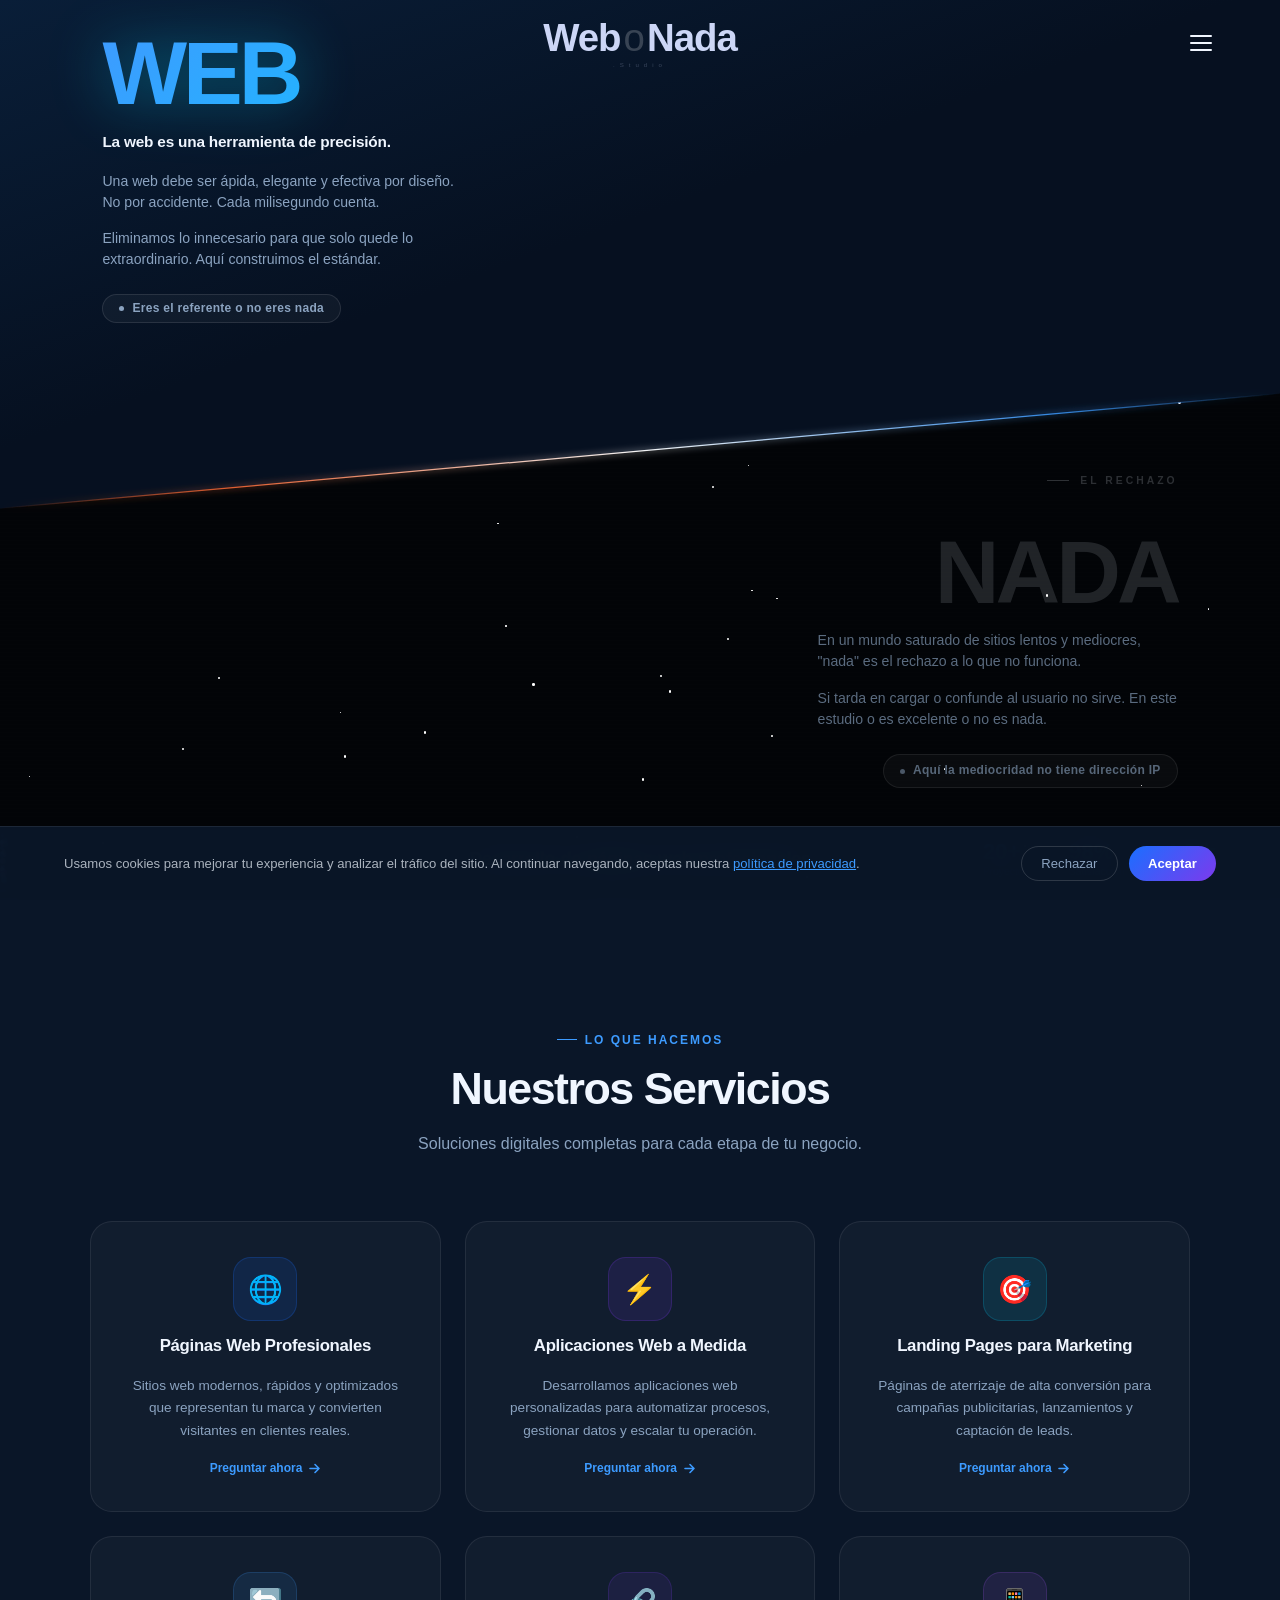
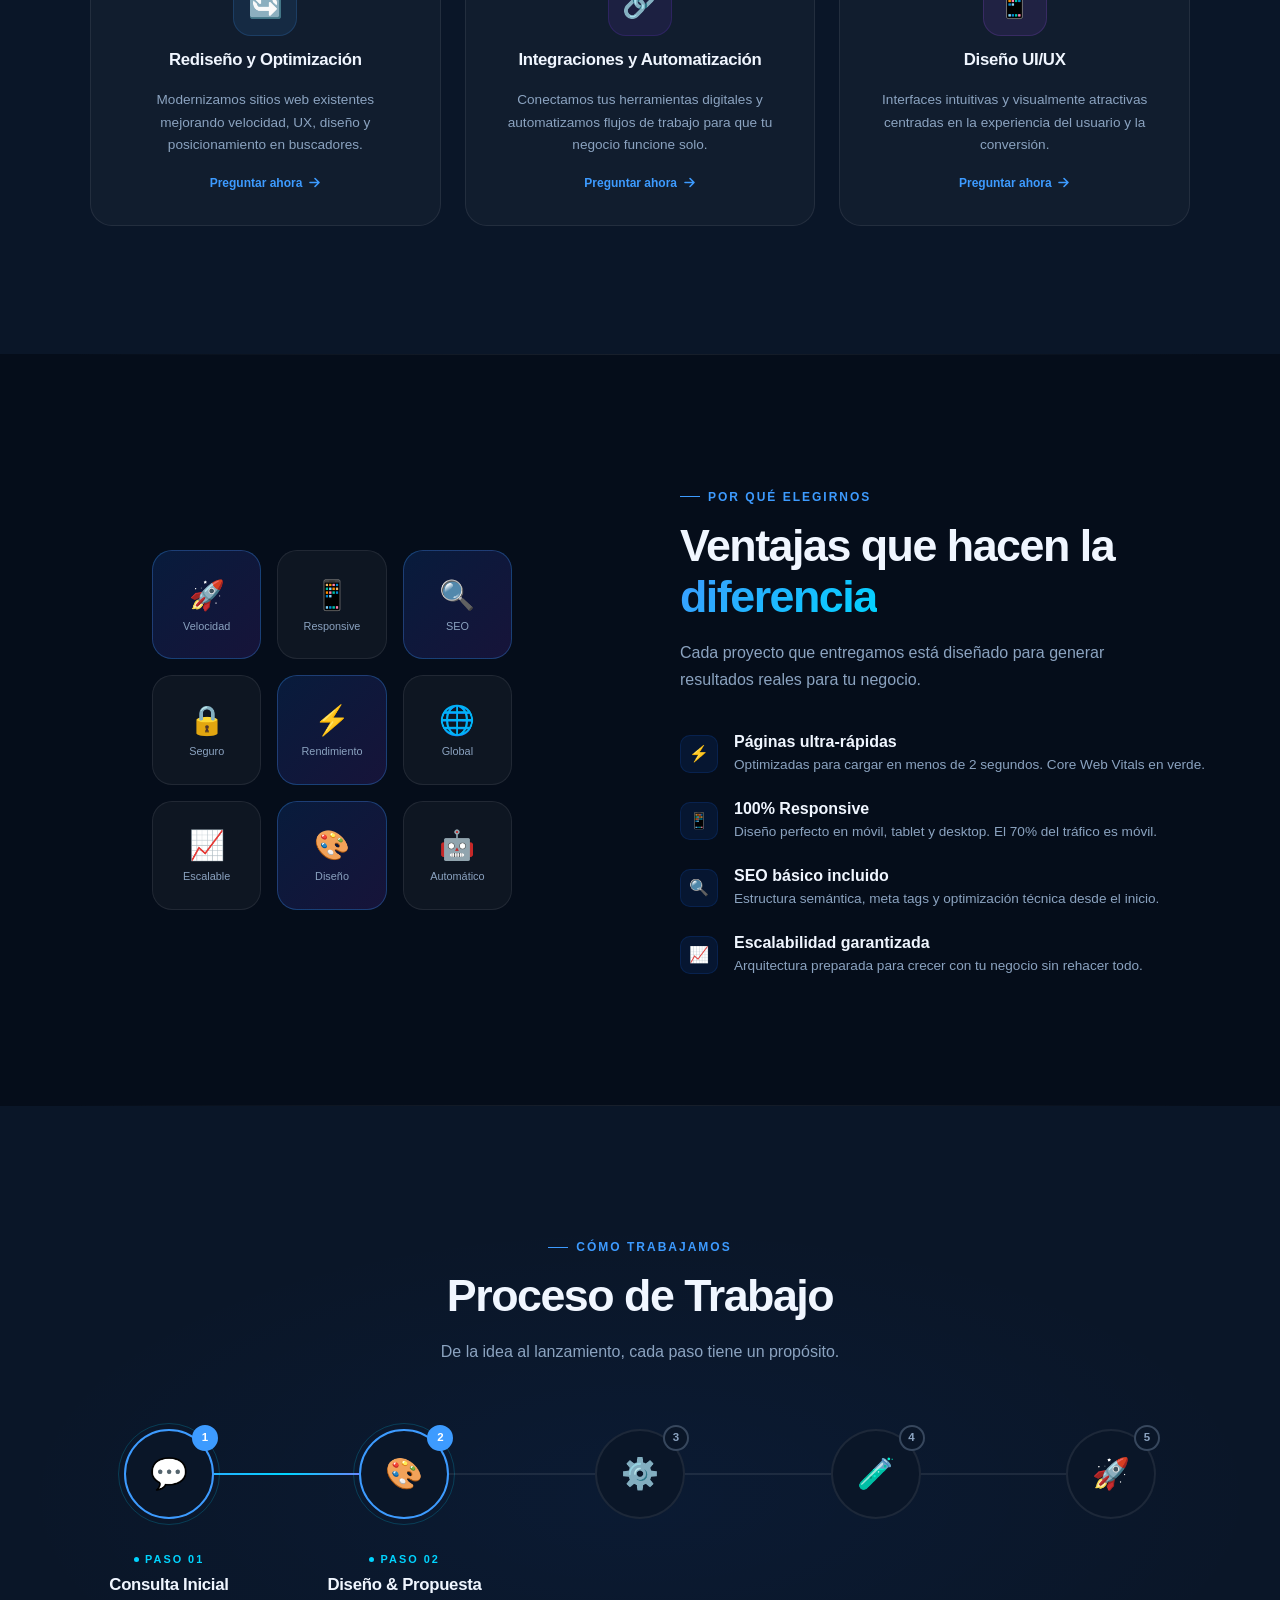
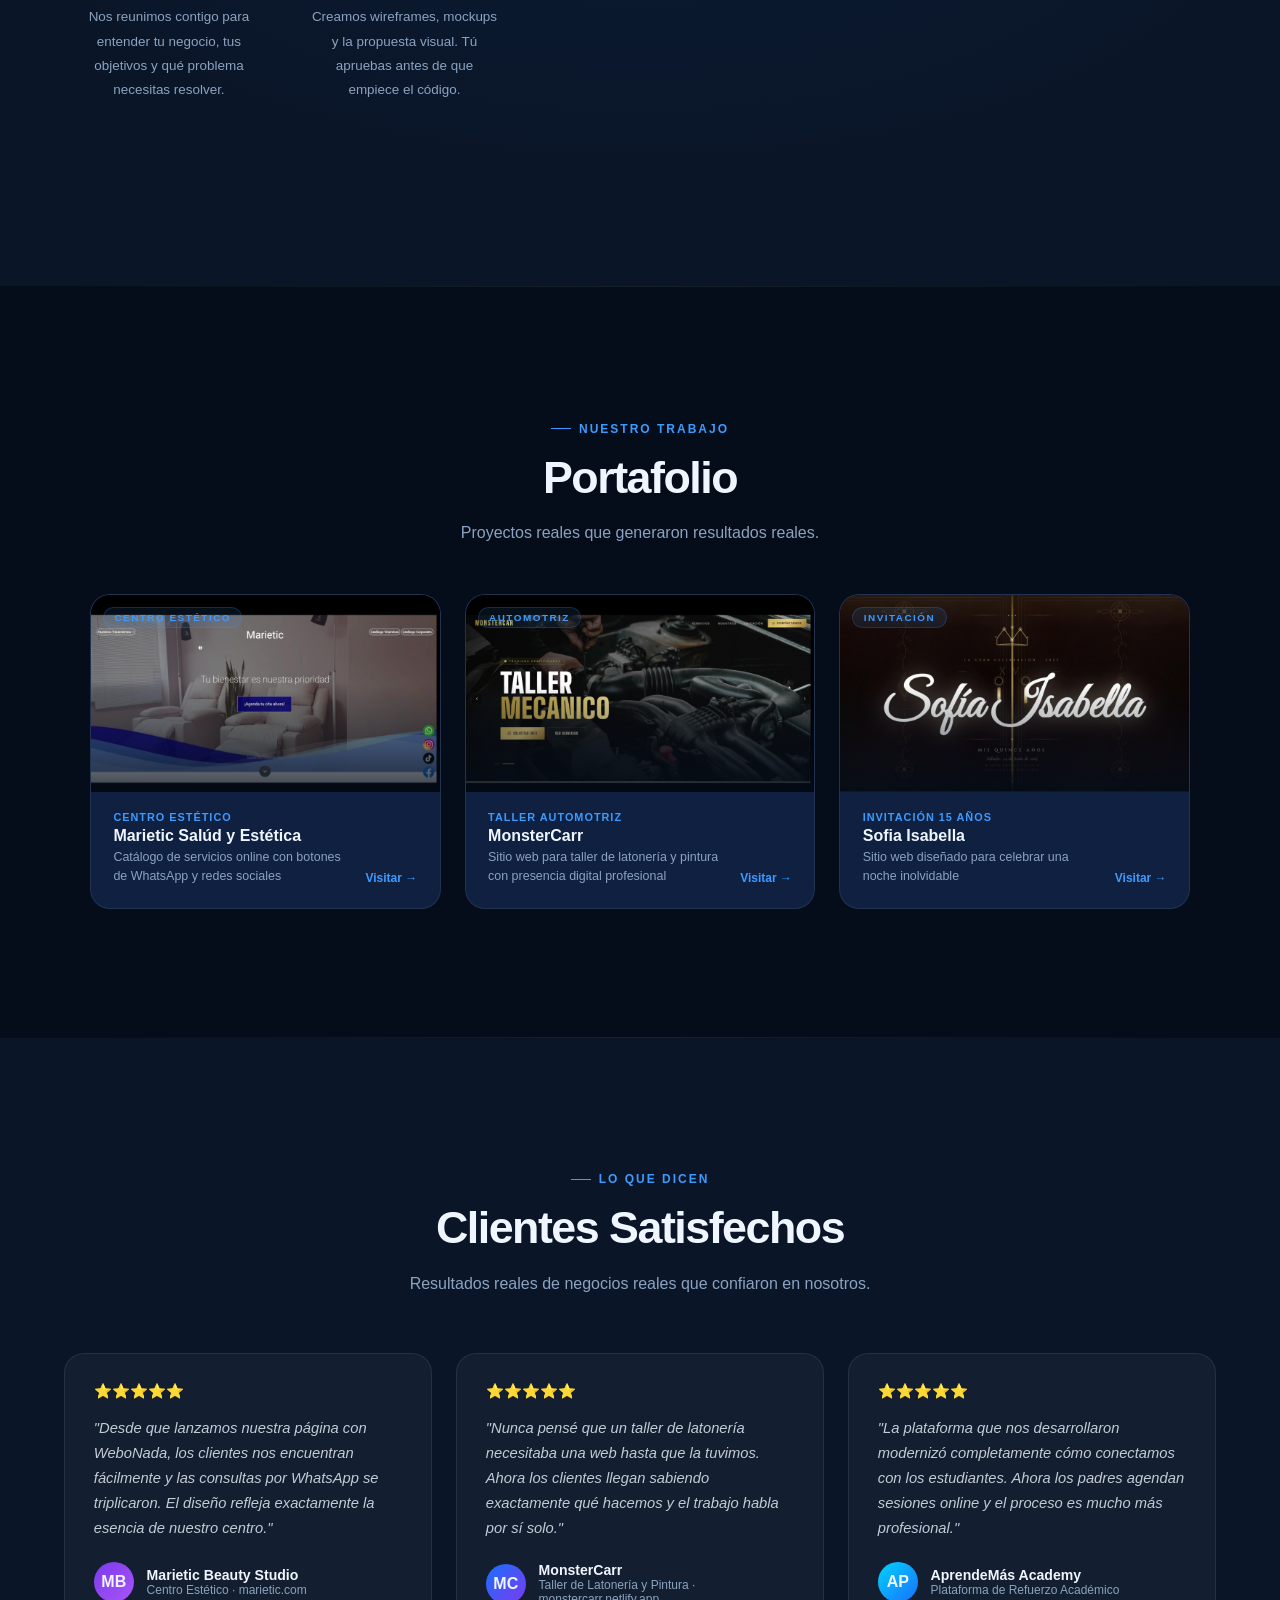
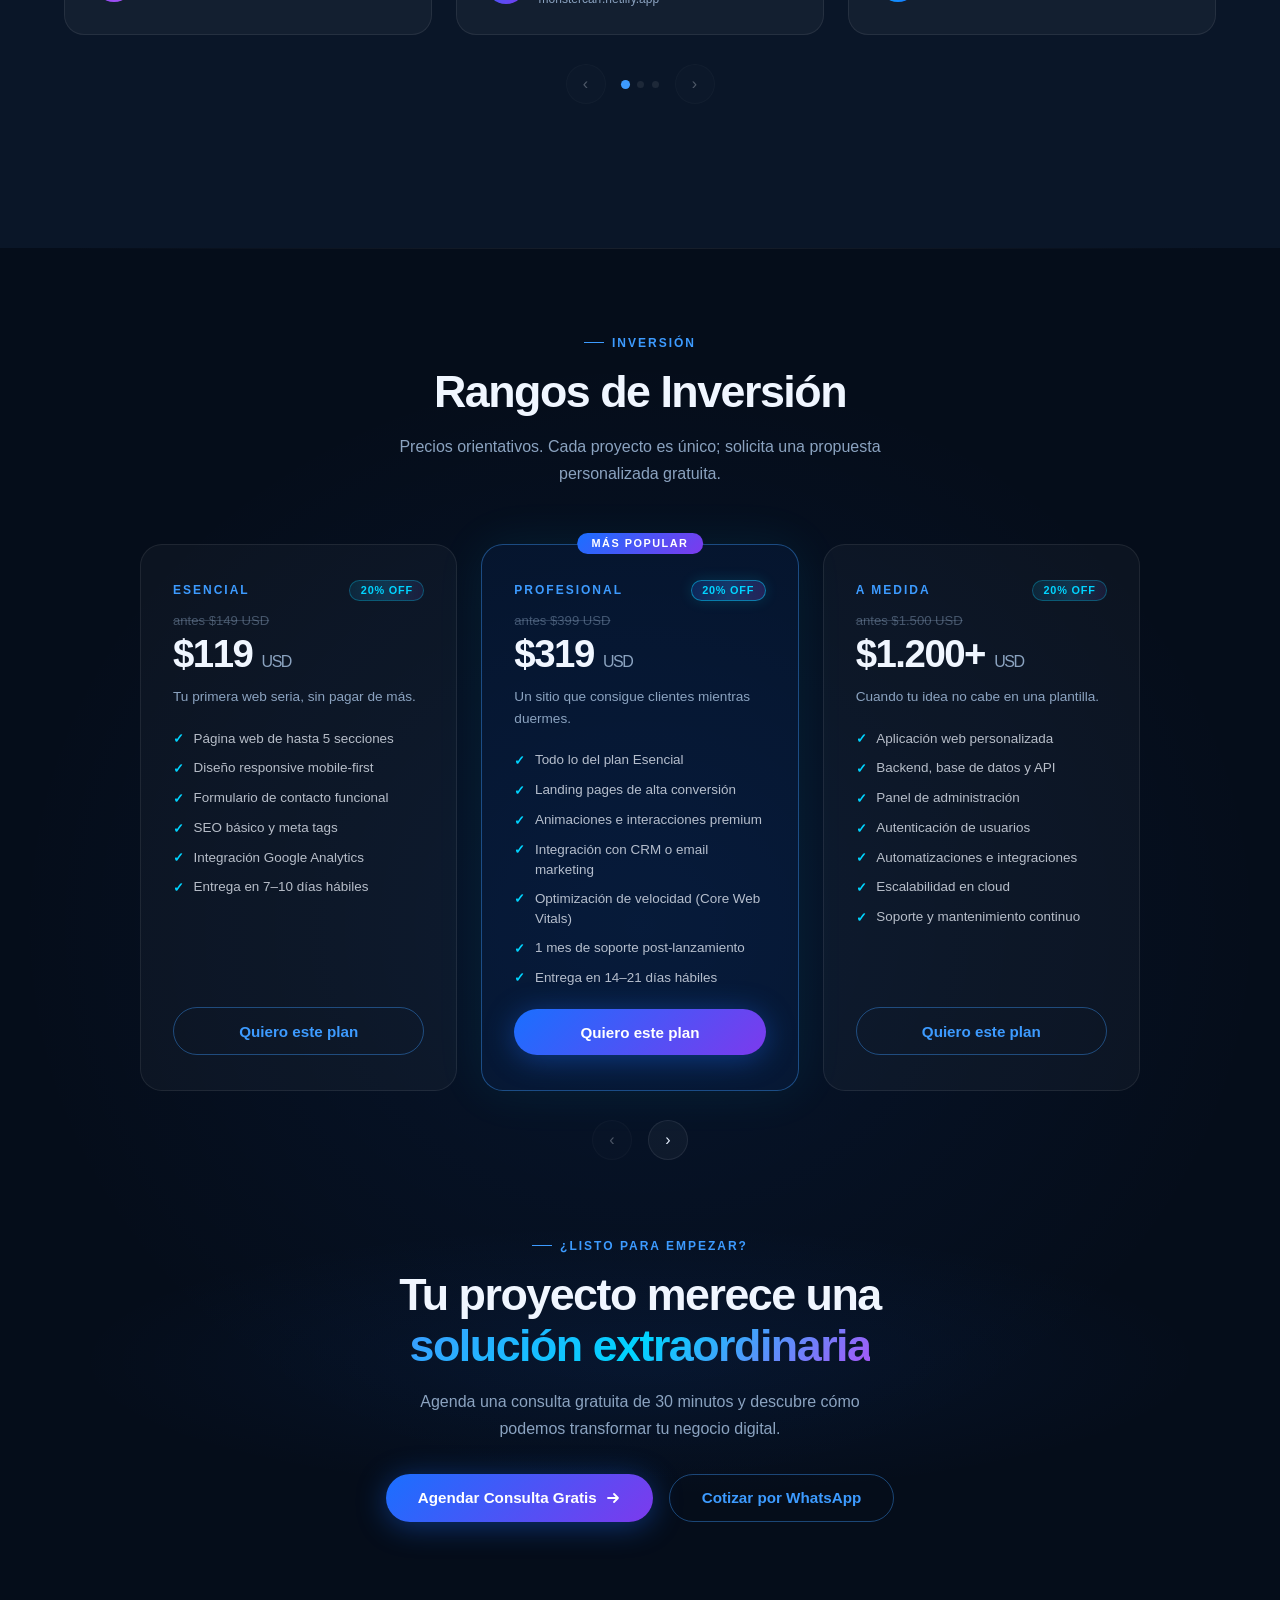
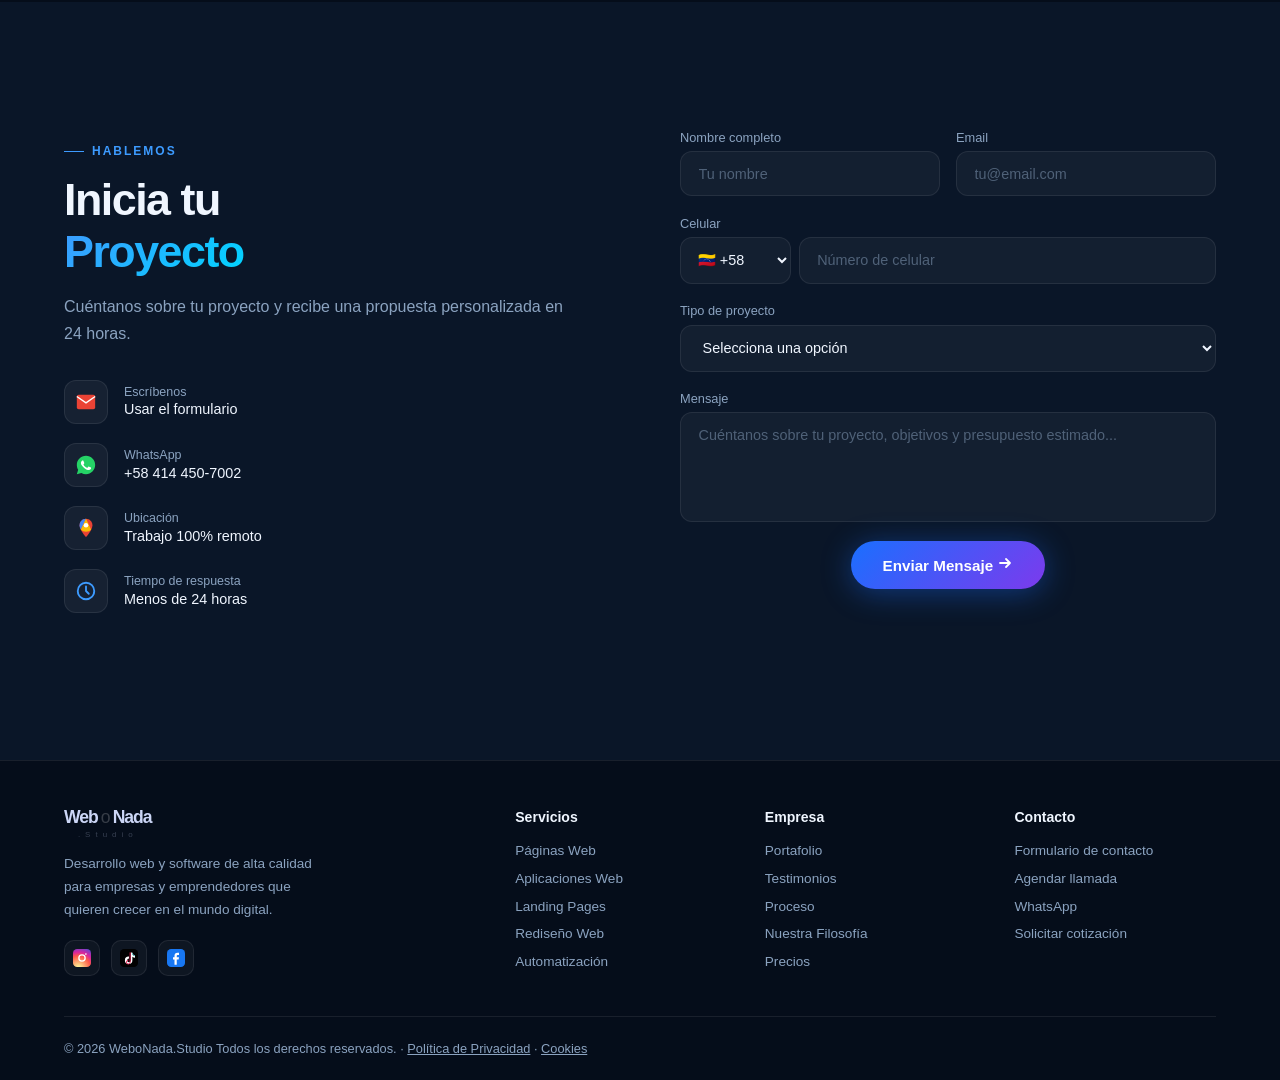
==== commit 1e08e954: "Add files via upload" ====
--- a/index.html
+++ b/index.html
@@ -90,44 +90,8 @@
 <script async src="https://www.googletagmanager.com/gtag/js?id=G-RBF44JBJ9E"></script>
 <script src="js/analytics.js" defer></script>
 
-<!-- CSS CRÍTICO INLINE — preloader + base → render inmediato sin bloqueo -->
-<style>
-/* Variables */
-:root{--navy:#050d1a;--navy-mid:#0a1628;--navy-light:#0f2040;--blue:#1a6fff;--electric:#3d9bff;--neon:#00d4ff;--violet:#7c3aed;--violet-light:#a855f7;--white:#f0f6ff;--muted:#8ba3c0;--glass:rgba(255,255,255,0.04);--glass-border:rgba(255,255,255,0.08);--font-display:'Outfit',sans-serif;--font-body:'Plus Jakarta Sans',sans-serif}
-/* Reset base */
-*,*::before,*::after{box-sizing:border-box;margin:0;padding:0}
-html{scroll-behavior:smooth;overflow-x:hidden;-webkit-text-size-adjust:100%;text-size-adjust:100%}
-body{font-family:var(--font-body);background:var(--navy);color:var(--white);overflow-x:hidden;-webkit-font-smoothing:antialiased;-moz-osx-font-smoothing:grayscale}
-/* Preloader — visible antes de que cargue el CSS completo */
-#preloader{position:fixed;inset:0;z-index:99999;background:#050d1a;display:flex;align-items:center;justify-content:center;flex-direction:column;gap:1.8rem;transition:opacity .55s cubic-bezier(.16,1,.3,1),visibility .55s}
-#preloader.pre-hide{opacity:0;visibility:hidden}
-.pre-logo{font-family:'Outfit',sans-serif;font-size:2.4rem;font-weight:900;letter-spacing:-1.5px;color:#ccd6f6;display:flex;align-items:baseline;gap:0;opacity:0;animation:preLogoIn .65s cubic-bezier(.16,1,.3,1) .1s forwards}
-.pre-logo-o{font-weight:200;color:rgba(255,255,255,.2);margin:0 3px}
-@keyframes preLogoIn{from{opacity:0;transform:translateY(12px)}to{opacity:1;transform:translateY(0)}}
-.pre-bar-wrap{width:120px;height:2px;background:rgba(255,255,255,.07);border-radius:2px;overflow:hidden;opacity:0;animation:preLogoIn .4s ease .4s forwards}
-.pre-bar{height:100%;width:0%;background:linear-gradient(90deg,#1a6fff,#00d4ff,#a855f7);border-radius:2px;animation:preBarFill 1s cubic-bezier(.4,0,.2,1) .45s forwards}
-@keyframes preBarFill{from{width:0%}to{width:100%}}
-/* Nav — fixed, visible inmediatamente */
-nav{position:fixed;top:0;left:0;right:0;z-index:1000;padding:1.2rem 5%;display:flex;align-items:center;justify-content:center;transition:background .4s,border-color .4s,backdrop-filter .4s,-webkit-backdrop-filter .4s;max-width:100%;box-sizing:border-box;contain:layout;backdrop-filter:blur(0px);-webkit-backdrop-filter:blur(0px)}
-/* Logo base */
-.logo{font-family:'Outfit',sans-serif;font-size:2.4rem;font-weight:900;letter-spacing:-1px;color:#ccd6f6;text-decoration:none;display:inline-flex;flex-direction:column;align-items:center;user-select:none;line-height:1;gap:2px}
-.logo-row{display:inline-flex;align-items:baseline;gap:0}
-.logo-o-static{font-weight:200;color:rgba(255,255,255,.2);-webkit-text-fill-color:rgba(255,255,255,.2);margin:0 3px;display:inline;font-size:inherit;vertical-align:baseline}
-.logo-sub{font-size:.38rem;font-weight:400;letter-spacing:5px;color:rgba(204,214,246,.25);-webkit-text-fill-color:rgba(204,214,246,.25);display:block;text-align:center;margin-top:2px}
-/* Canvas de partículas — fixed, no afecta layout */
-#particle-canvas{position:fixed;inset:0;z-index:0;pointer-events:none;opacity:.35}
-/* Float CTA — oculto hasta que JS lo muestre */
-.float-cta{position:fixed;bottom:3rem;right:2rem;z-index:999;opacity:0}
-/* Skip link — accesibilidad */
-.skip-link{position:absolute;top:-100%;left:1rem;z-index:10001}
-/* Easter egg — oculto por defecto */
-#easterEgg{display:none}
-/* Nav Easter panel */
-#navEasterPanel{position:absolute;inset:0;z-index:2;display:flex;flex-direction:column;align-items:center;justify-content:center;text-align:center;padding:2rem;gap:1.1rem;opacity:0;pointer-events:none;transition:opacity .4s ease}
-</style>
-<!-- CSS completo — carga async sin bloquear el render -->
-<link rel="preload" href="css/main.css" as="style" onload="this.onload=null;this.rel='stylesheet'">
-<noscript><link rel="stylesheet" href="css/main.css"></noscript>
+<!-- Fuentes Google -->
+<link rel="stylesheet" href="css/main.css">
 <!-- Calendly popup widget — CSS cargado bajo demanda para no bloquear el render -->
 <script src="https://assets.calendly.com/assets/external/widget.js" type="text/javascript" async></script>
 </head>
@@ -690,8 +654,8 @@
           </svg>
         </div>
         <div class="contact-detail-text">
-          <span>Email</span>
-          <a href="/cdn-cgi/l/email-protection#1b72757d745b6c7e7974757a7f7a35686f6e7f7274"><span class="__cf_email__" data-cfemail="21484f474e615644434e4f4045400f52555445484e">[email&#160;protected]</span></a>
+          <span>Escríbenos</span>
+          <a href="#contact" onclick="document.getElementById('contact-message').focus()">Usar el formulario</a>
         </div>
       </div>
       <div class="contact-detail">
@@ -877,7 +841,7 @@
     </div>
     <div class="footer-col"><h4>Servicios</h4><ul><li><a href="#services">Páginas Web</a></li><li><a href="#services">Aplicaciones Web</a></li><li><a href="#services">Landing Pages</a></li><li><a href="#services">Rediseño Web</a></li><li><a href="#services">Automatización</a></li></ul></div>
     <div class="footer-col"><h4>Empresa</h4><ul><li><a href="#portfolio">Portafolio</a></li><li><a href="#testimonials">Testimonios</a></li><li><a href="#process">Proceso</a></li><li><a href="#web-o-nada">Nuestra Filosofía</a></li><li><a href="#pricing">Precios</a></li></ul></div>
-    <div class="footer-col"><h4>Contacto</h4><ul><li><a href="/cdn-cgi/l/email-protection#771e19111837001215181916131659040302131e18"><span class="__cf_email__" data-cfemail="82ebece4edc2f5e7e0edece3e6e3acf1f6f7e6ebed">[email&#160;protected]</span></a></li><li><a href="#" onclick="return openCalendly()">Agendar llamada</a></li><li><a href="https://wa.me/584144507002?text=Hola%2C%20vengo%20desde%20la%20web%20de%20WeboNada.Studio%20%F0%9F%91%8B%0AMe%20gustar%C3%ADa%20solicitar%20una%20cotizaci%C3%B3n%20gratuita.%20%C2%BFPodemos%20hablar%3F" target="_blank" rel="noopener noreferrer">WhatsApp</a></li><li><a href="#contact">Solicitar cotización</a></li></ul></div>
+    <div class="footer-col"><h4>Contacto</h4><ul><li><a href="#contact">Formulario de contacto</a></li><li><a href="#" onclick="return openCalendly()">Agendar llamada</a></li><li><a href="https://wa.me/584144507002?text=Hola%2C%20vengo%20desde%20la%20web%20de%20WeboNada.Studio%20%F0%9F%91%8B%0AMe%20gustar%C3%ADa%20solicitar%20una%20cotizaci%C3%B3n%20gratuita.%20%C2%BFPodemos%20hablar%3F" target="_blank" rel="noopener noreferrer">WhatsApp</a></li><li><a href="#contact">Solicitar cotización</a></li></ul></div>
   </div>
   <div class="footer-bottom">
     <p>© 2026 WeboNada.Studio Todos los derechos reservados. · <a href="/privacidad" style="color:inherit;text-decoration:underline">Política de Privacidad</a> · <a href="/cookies" style="color:inherit;text-decoration:underline">Cookies</a></p>
@@ -887,7 +851,7 @@
 
 <a href="https://wa.me/584144507002?text=Hola%2C%20vengo%20desde%20la%20web%20de%20WeboNada.Studio%20%F0%9F%91%8B%0AMe%20gustar%C3%ADa%20solicitar%20una%20cotizaci%C3%B3n%20gratuita.%20%C2%BFPodemos%20hablar%3F" target="_blank" rel="noopener noreferrer" class="float-cta" id="floatCta" aria-label="Contáctanos por WhatsApp" onclick="trackCTA && trackCTA('float-cotizacion')"><svg width="42" height="42" viewBox="0 0 32 32" fill="none" xmlns="http://www.w3.org/2000/svg" aria-hidden="true"><circle cx="16" cy="16" r="16" fill="#25D366"/><path d="M23.5 8.5A10.45 10.45 0 0 0 16 5.5C10.75 5.5 6.5 9.75 6.5 15c0 1.65.43 3.25 1.25 4.67L6.5 26.5l7.05-1.85A10.45 10.45 0 0 0 16 25.5c5.25 0 9.5-4.25 9.5-9.5 0-2.54-.99-4.93-2.78-6.72l.78-.78zM16 23.8c-1.4 0-2.77-.37-3.97-1.08l-.28-.17-2.93.77.78-2.86-.18-.3A8.7 8.7 0 0 1 7.62 15 8.38 8.38 0 0 1 16 6.62 8.38 8.38 0 0 1 24.38 15 8.38 8.38 0 0 1 16 23.38v.42zm4.6-6.3c-.25-.13-1.48-.73-1.71-.81-.23-.09-.4-.13-.56.12-.17.25-.64.81-.79.98-.14.17-.29.19-.54.06-.25-.13-1.05-.39-2-1.23-.74-.66-1.24-1.47-1.38-1.72-.14-.25-.02-.38.11-.51.11-.11.25-.29.37-.44.13-.14.17-.25.25-.41.08-.17.04-.31-.02-.44-.06-.13-.56-1.35-.77-1.85-.2-.48-.41-.42-.56-.43h-.48c-.17 0-.44.06-.67.31-.23.25-.87.85-.87 2.07s.89 2.4 1.01 2.57c.13.17 1.75 2.67 4.24 3.74.59.26 1.05.41 1.41.52.59.19 1.13.16 1.56.1.48-.07 1.48-.6 1.69-1.19.21-.58.21-1.08.14-1.19-.06-.1-.23-.17-.48-.3z" fill="#fff"/></svg></a>
 
-<script data-cfasync="false" src="/cdn-cgi/scripts/5c5dd728/cloudflare-static/email-decode.min.js"></script><script src="js/main.js" defer></script>
+<script src="js/main.js" defer></script>
 <div id="easterEgg" role="dialog" aria-modal="true" aria-label="Easter egg">
   <div class="eg-deco-line"></div>
   <h2 class="eg-main-title">
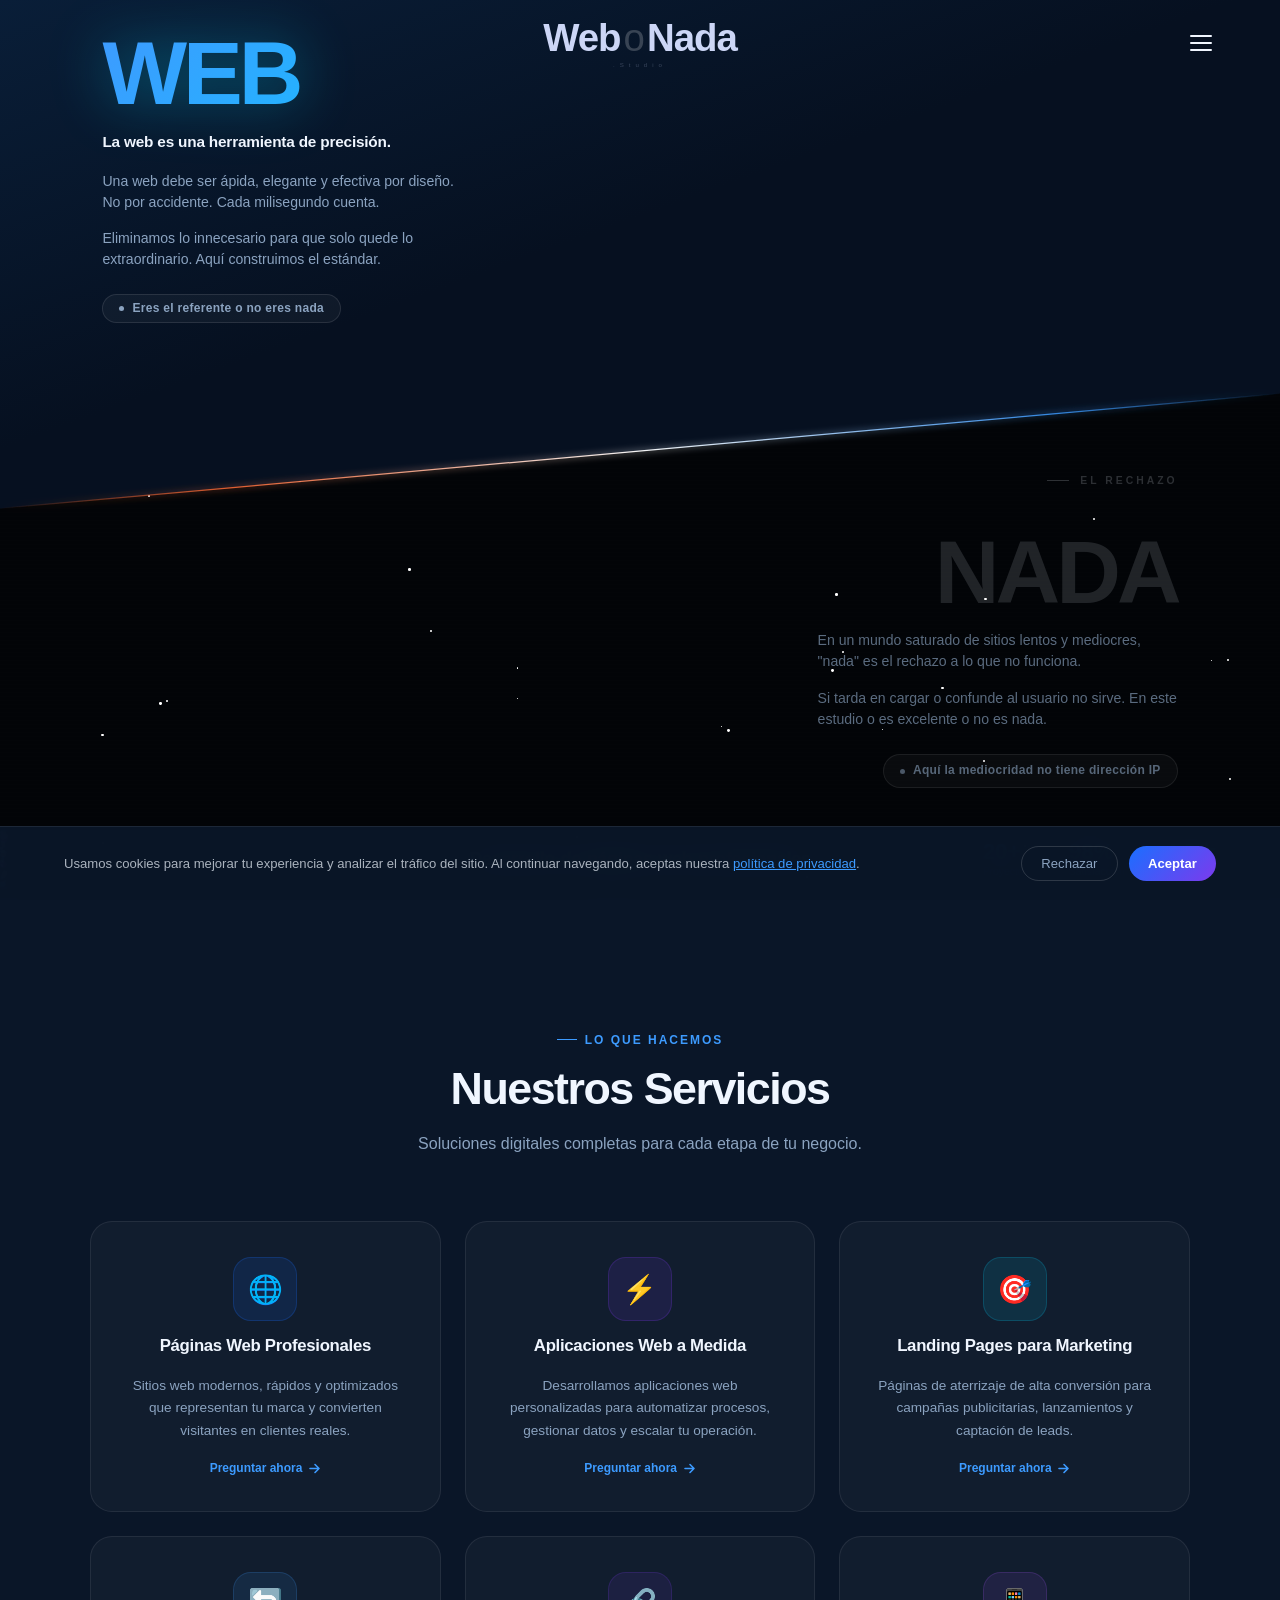
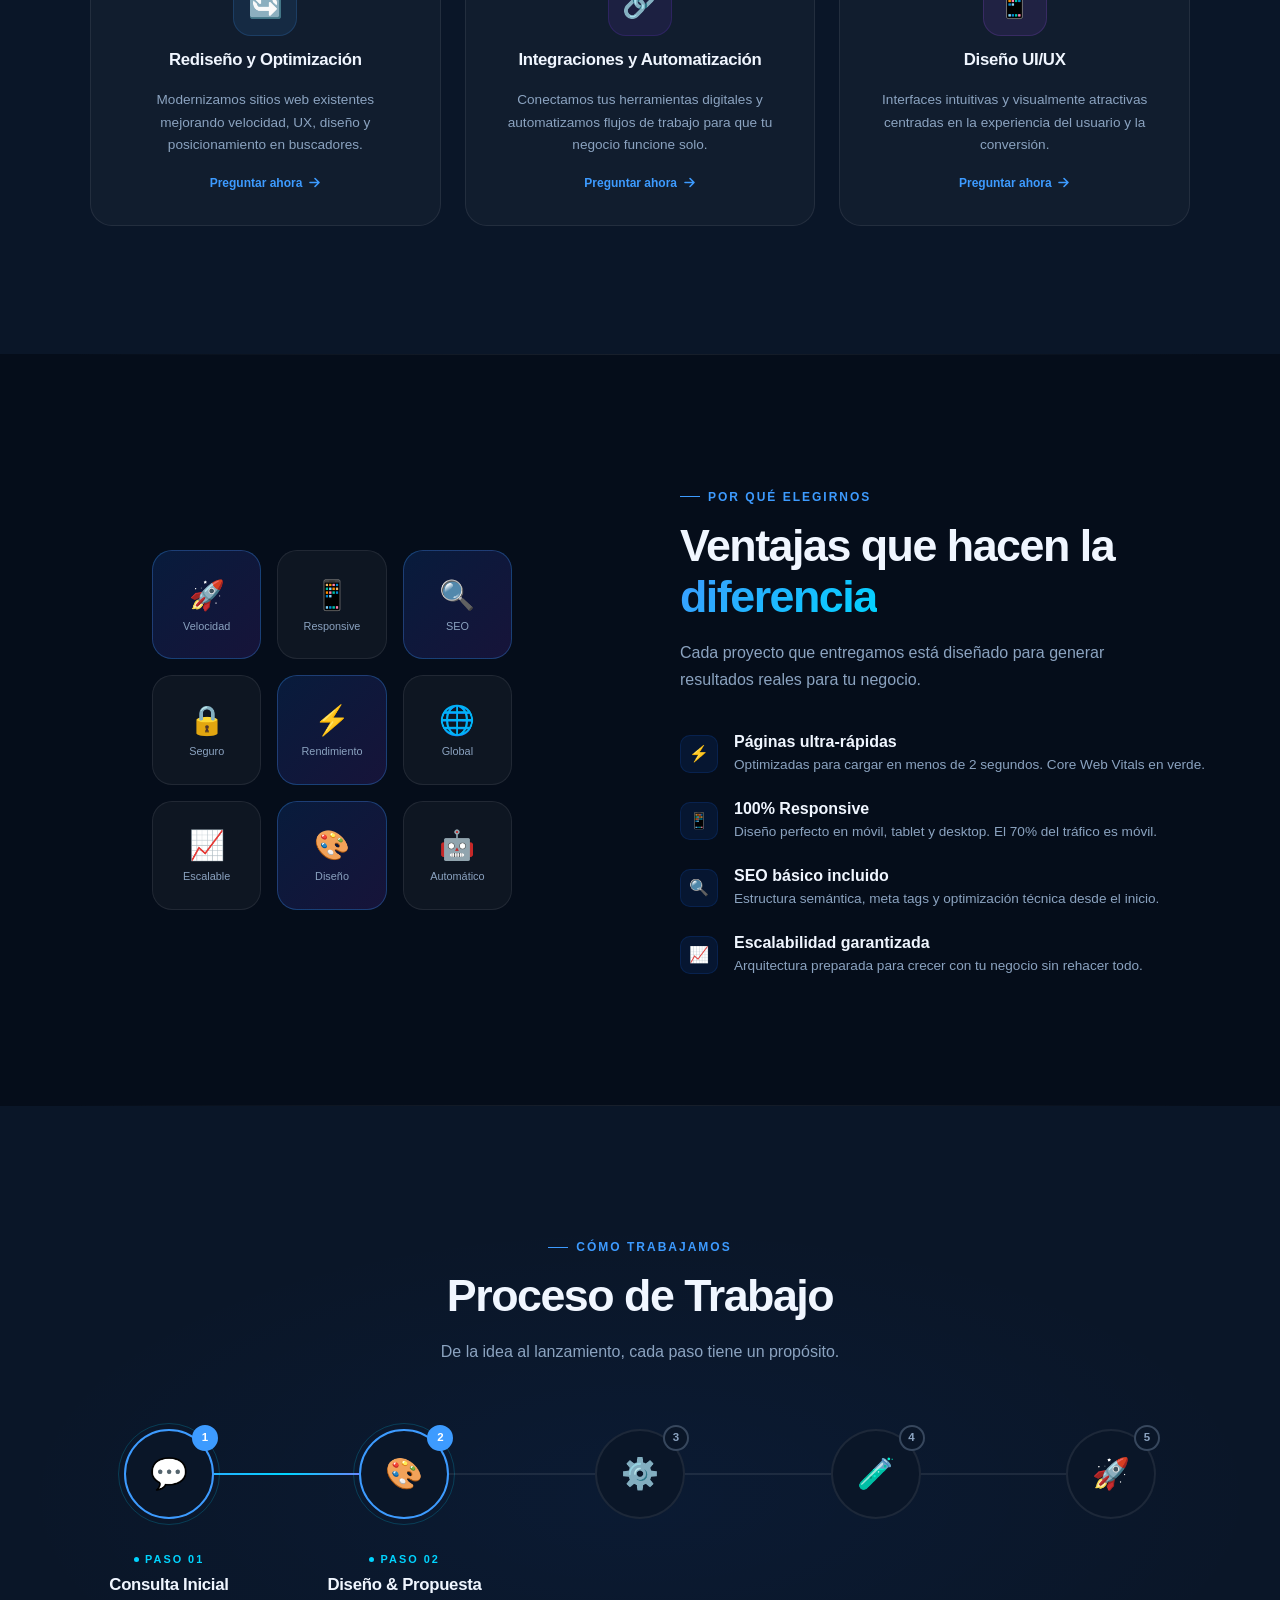
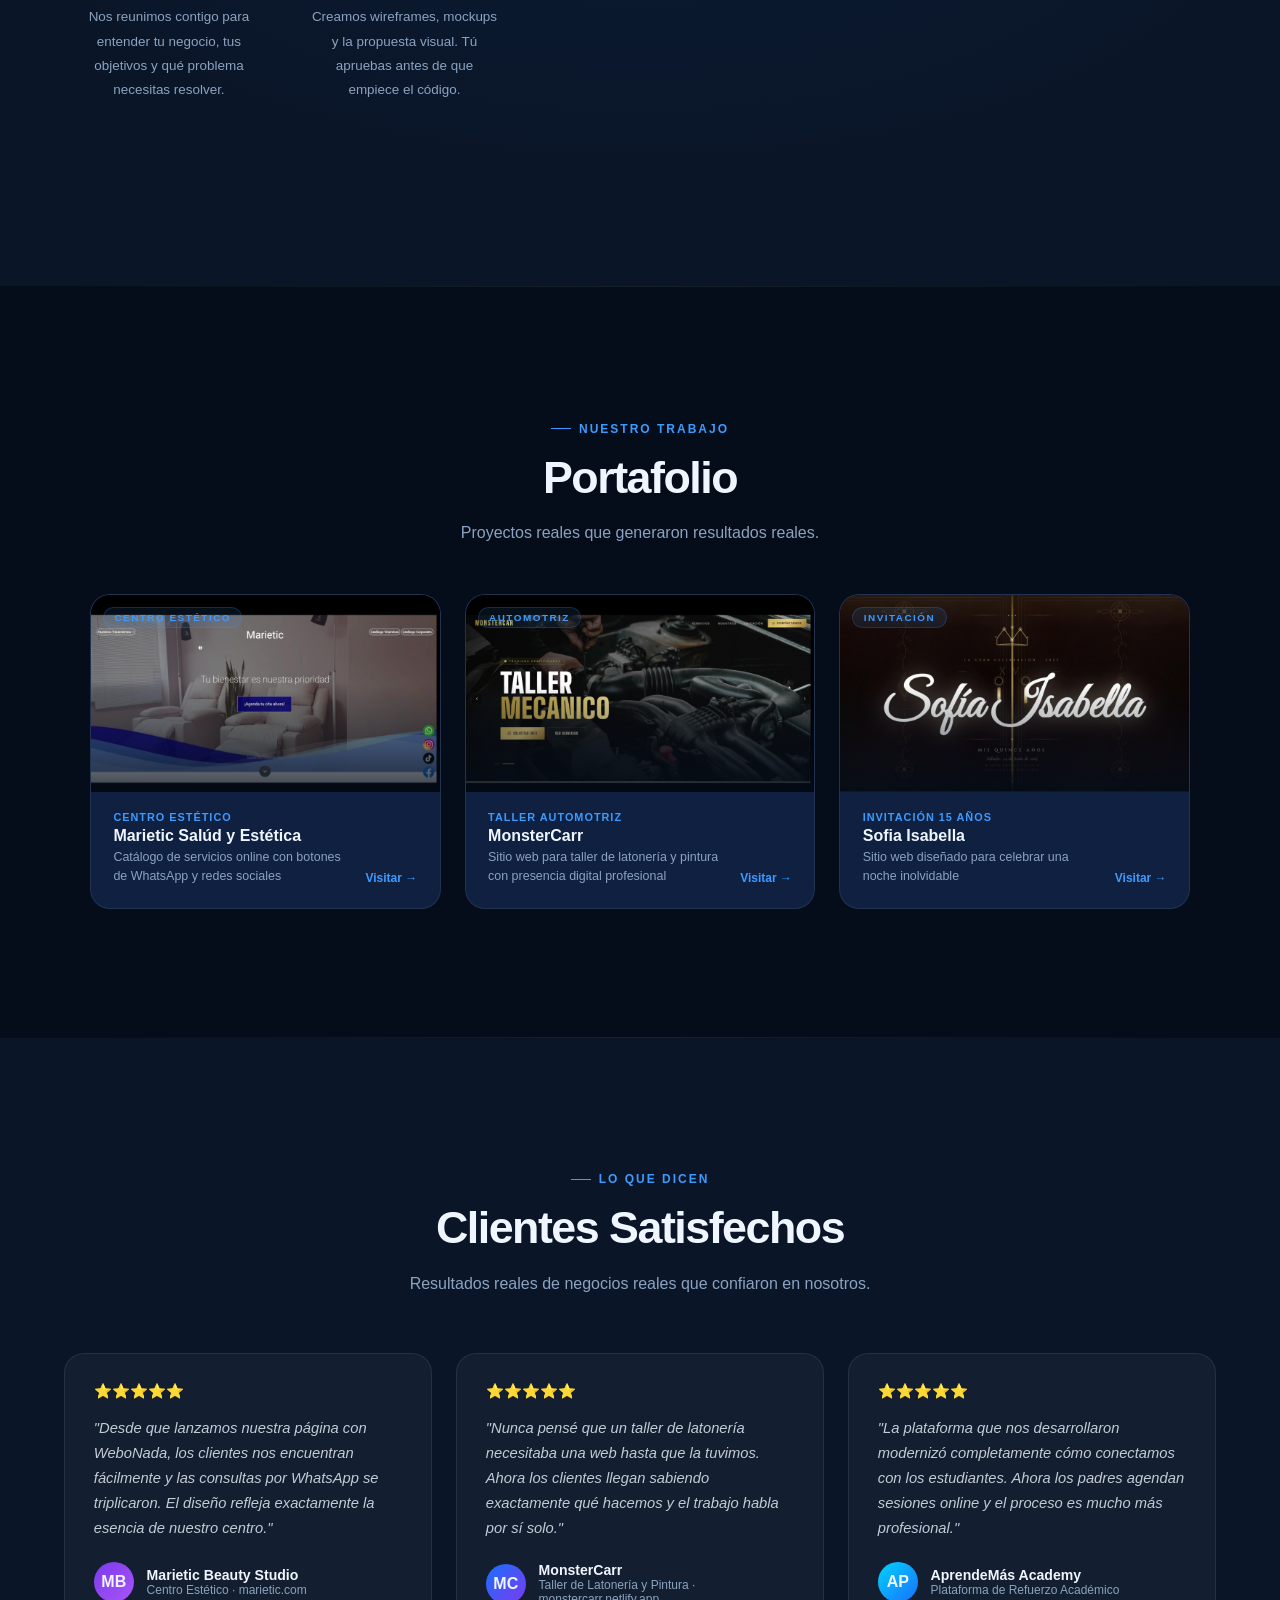
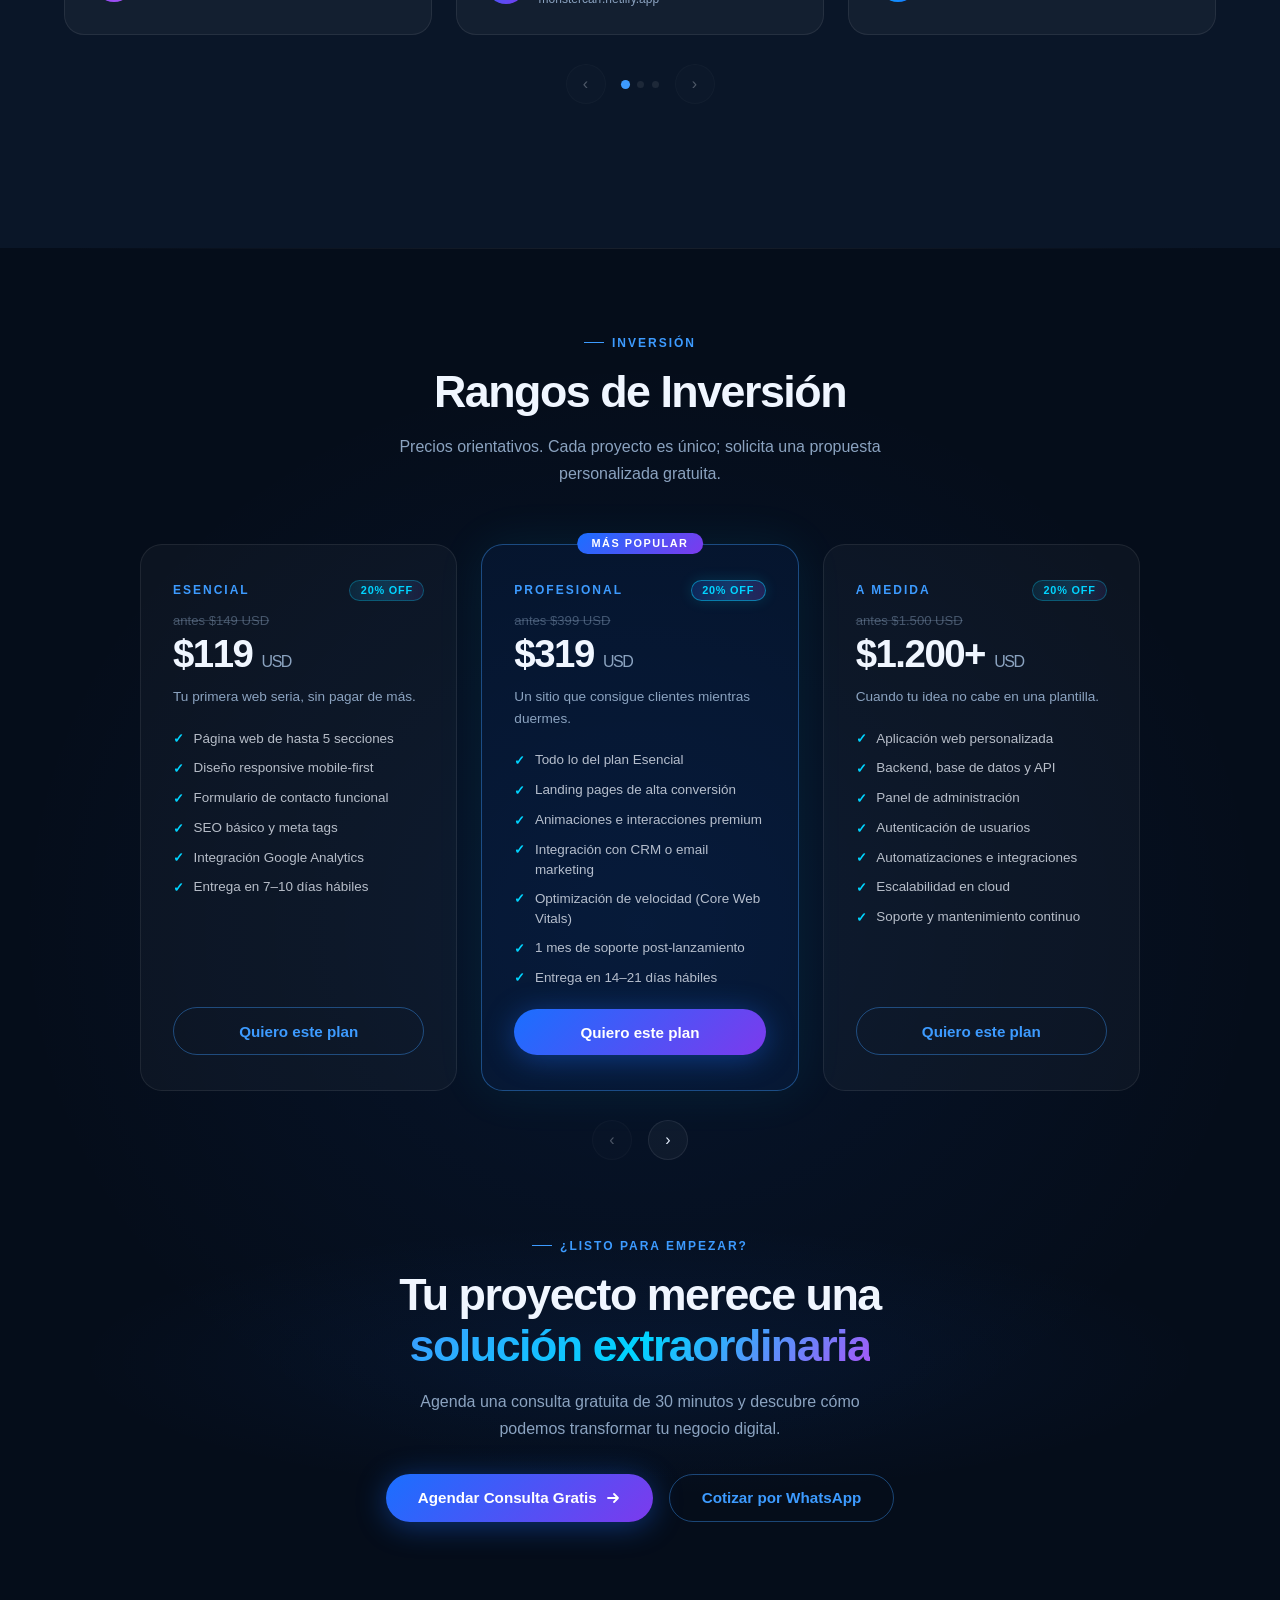
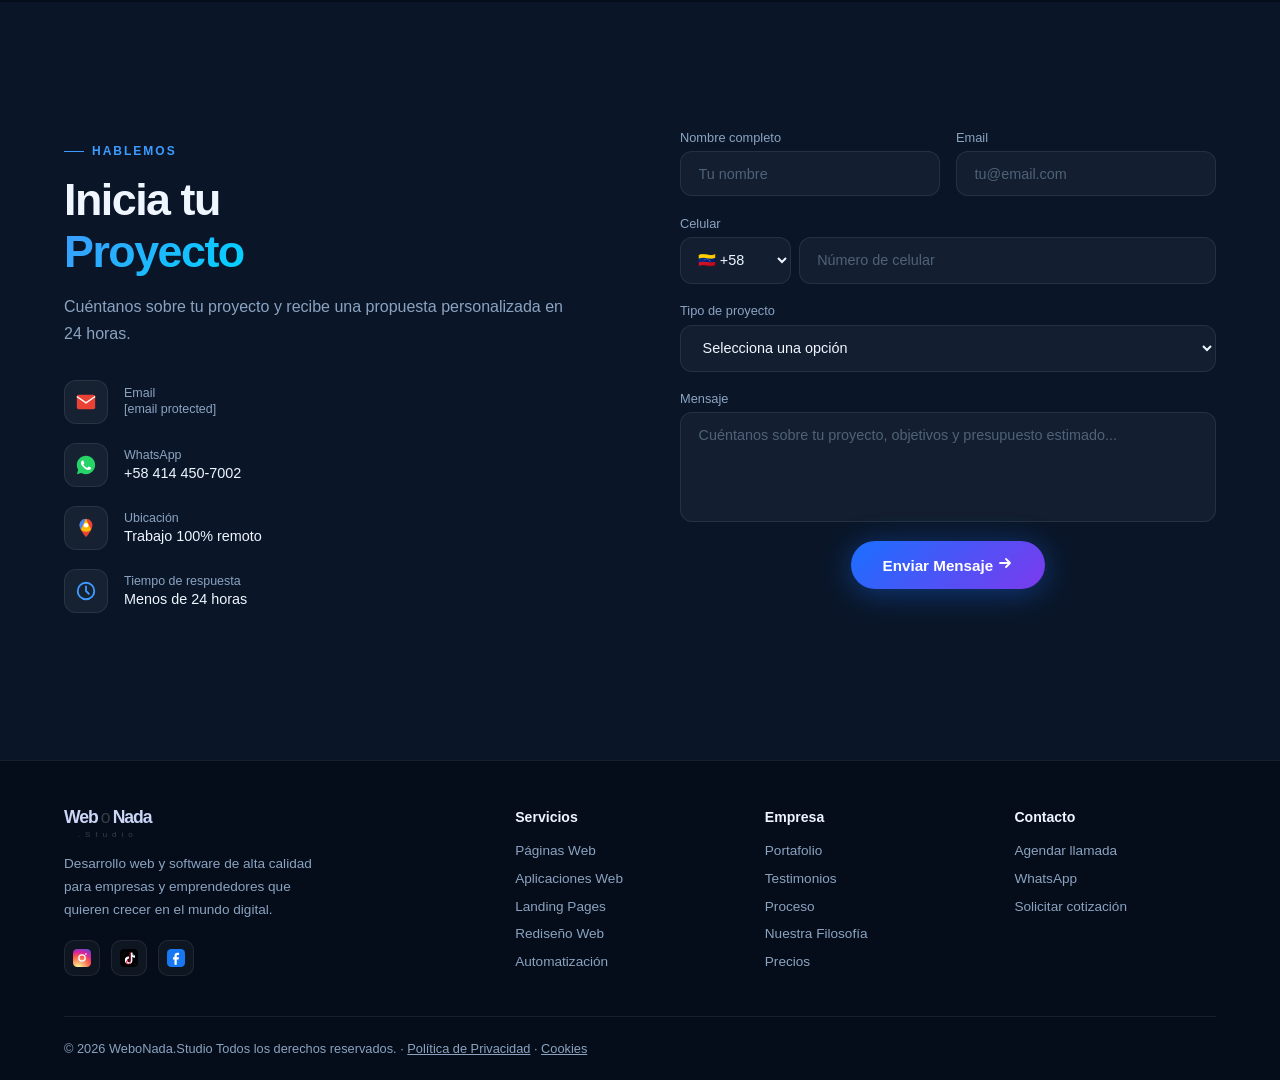
==== commit db38406b: "rendimiento de la pagina" ====
--- a/index.html
+++ b/index.html
@@ -654,8 +654,8 @@
           </svg>
         </div>
         <div class="contact-detail-text">
-          <span>Escríbenos</span>
-          <a href="#contact" onclick="document.getElementById('contact-message').focus()">Usar el formulario</a>
+          <span>Email</span>
+          <a href="/cdn-cgi/l/email-protection#1b72757d745b6c7e7974757a7f7a35686f6e7f7274"><span class="__cf_email__" data-cfemail="21484f474e615644434e4f4045400f52555445484e">[email&#160;protected]</span></a>
         </div>
       </div>
       <div class="contact-detail">
@@ -841,7 +841,7 @@
     </div>
     <div class="footer-col"><h4>Servicios</h4><ul><li><a href="#services">Páginas Web</a></li><li><a href="#services">Aplicaciones Web</a></li><li><a href="#services">Landing Pages</a></li><li><a href="#services">Rediseño Web</a></li><li><a href="#services">Automatización</a></li></ul></div>
     <div class="footer-col"><h4>Empresa</h4><ul><li><a href="#portfolio">Portafolio</a></li><li><a href="#testimonials">Testimonios</a></li><li><a href="#process">Proceso</a></li><li><a href="#web-o-nada">Nuestra Filosofía</a></li><li><a href="#pricing">Precios</a></li></ul></div>
-    <div class="footer-col"><h4>Contacto</h4><ul><li><a href="#contact">Formulario de contacto</a></li><li><a href="#" onclick="return openCalendly()">Agendar llamada</a></li><li><a href="https://wa.me/584144507002?text=Hola%2C%20vengo%20desde%20la%20web%20de%20WeboNada.Studio%20%F0%9F%91%8B%0AMe%20gustar%C3%ADa%20solicitar%20una%20cotizaci%C3%B3n%20gratuita.%20%C2%BFPodemos%20hablar%3F" target="_blank" rel="noopener noreferrer">WhatsApp</a></li><li><a href="#contact">Solicitar cotización</a></li></ul></div>
+    <div class="footer-col"><h4>Contacto</h4><ul><li><a href="#" onclick="return openCalendly()">Agendar llamada</a></li><li><a href="https://wa.me/584144507002?text=Hola%2C%20vengo%20desde%20la%20web%20de%20WeboNada.Studio%20%F0%9F%91%8B%0AMe%20gustar%C3%ADa%20solicitar%20una%20cotizaci%C3%B3n%20gratuita.%20%C2%BFPodemos%20hablar%3F" target="_blank" rel="noopener noreferrer">WhatsApp</a></li><li><a href="#contact">Solicitar cotización</a></li></ul></div>
   </div>
   <div class="footer-bottom">
     <p>© 2026 WeboNada.Studio Todos los derechos reservados. · <a href="/privacidad" style="color:inherit;text-decoration:underline">Política de Privacidad</a> · <a href="/cookies" style="color:inherit;text-decoration:underline">Cookies</a></p>
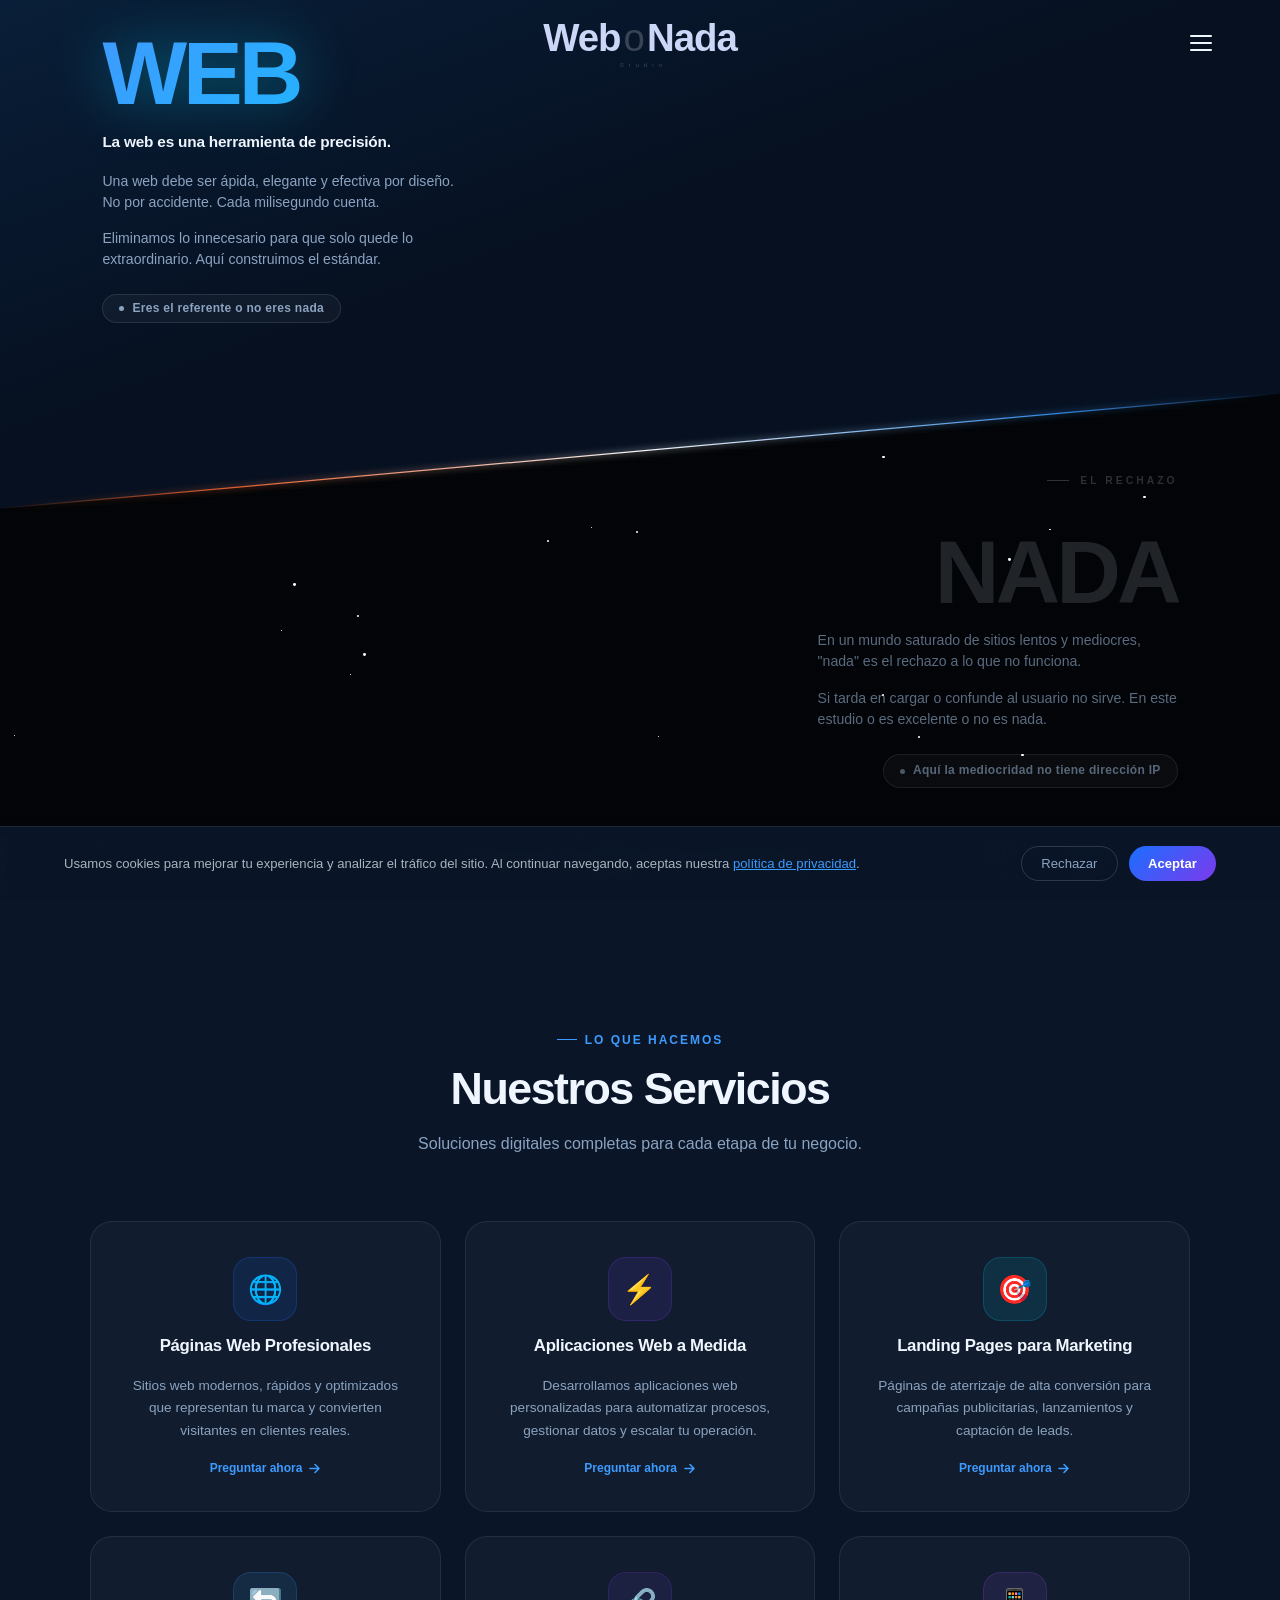
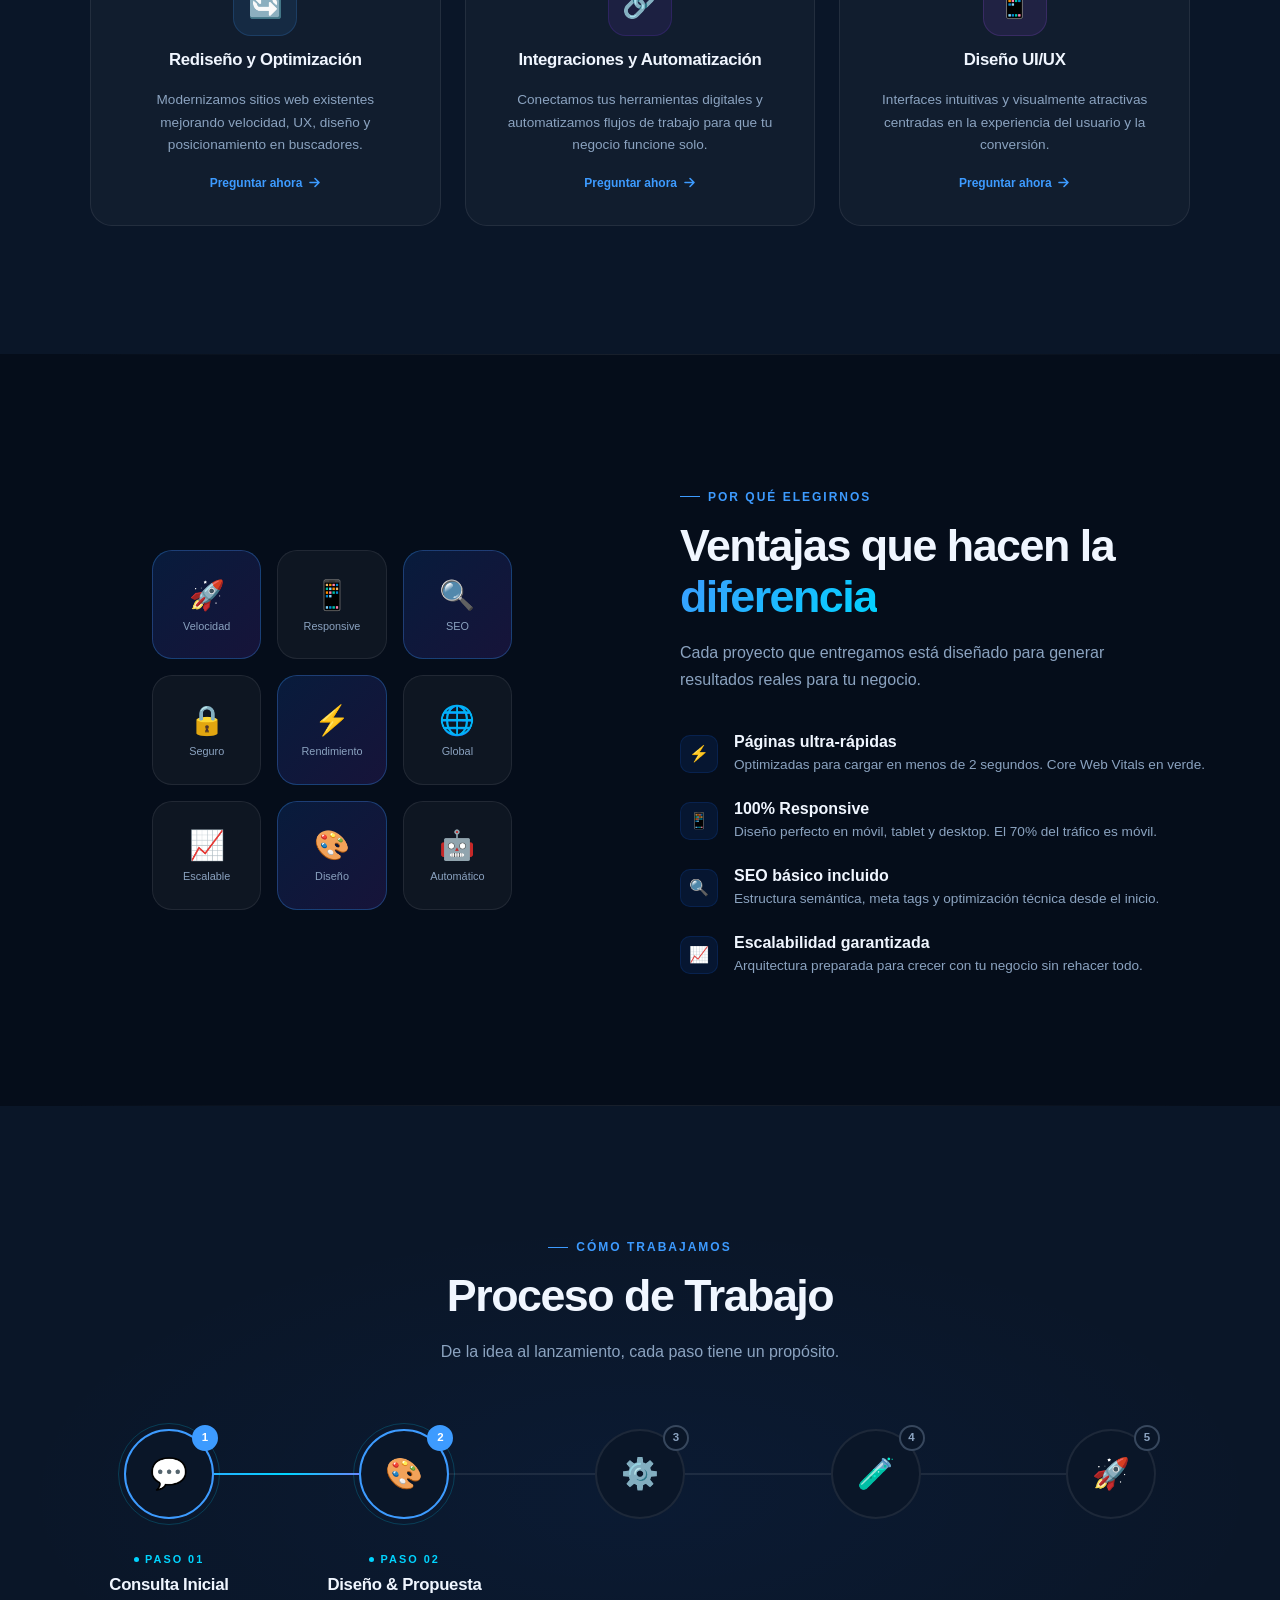
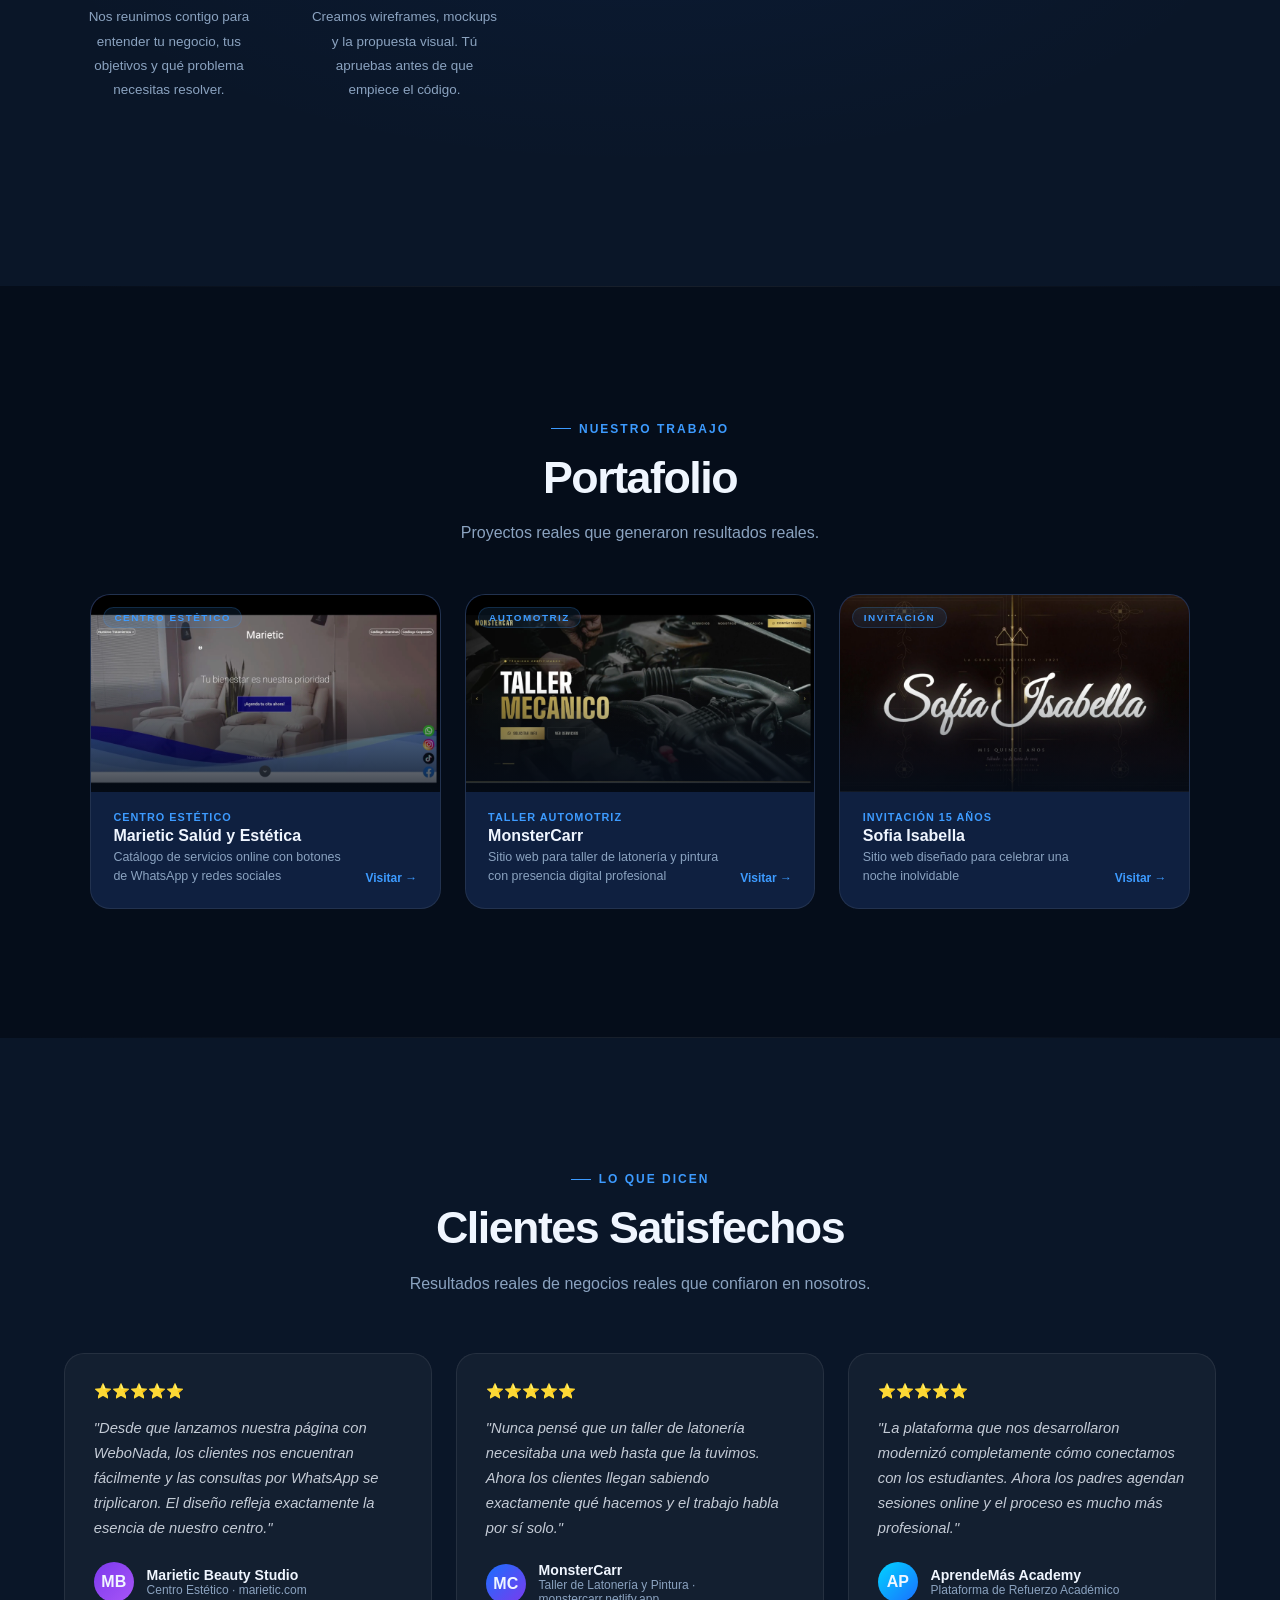
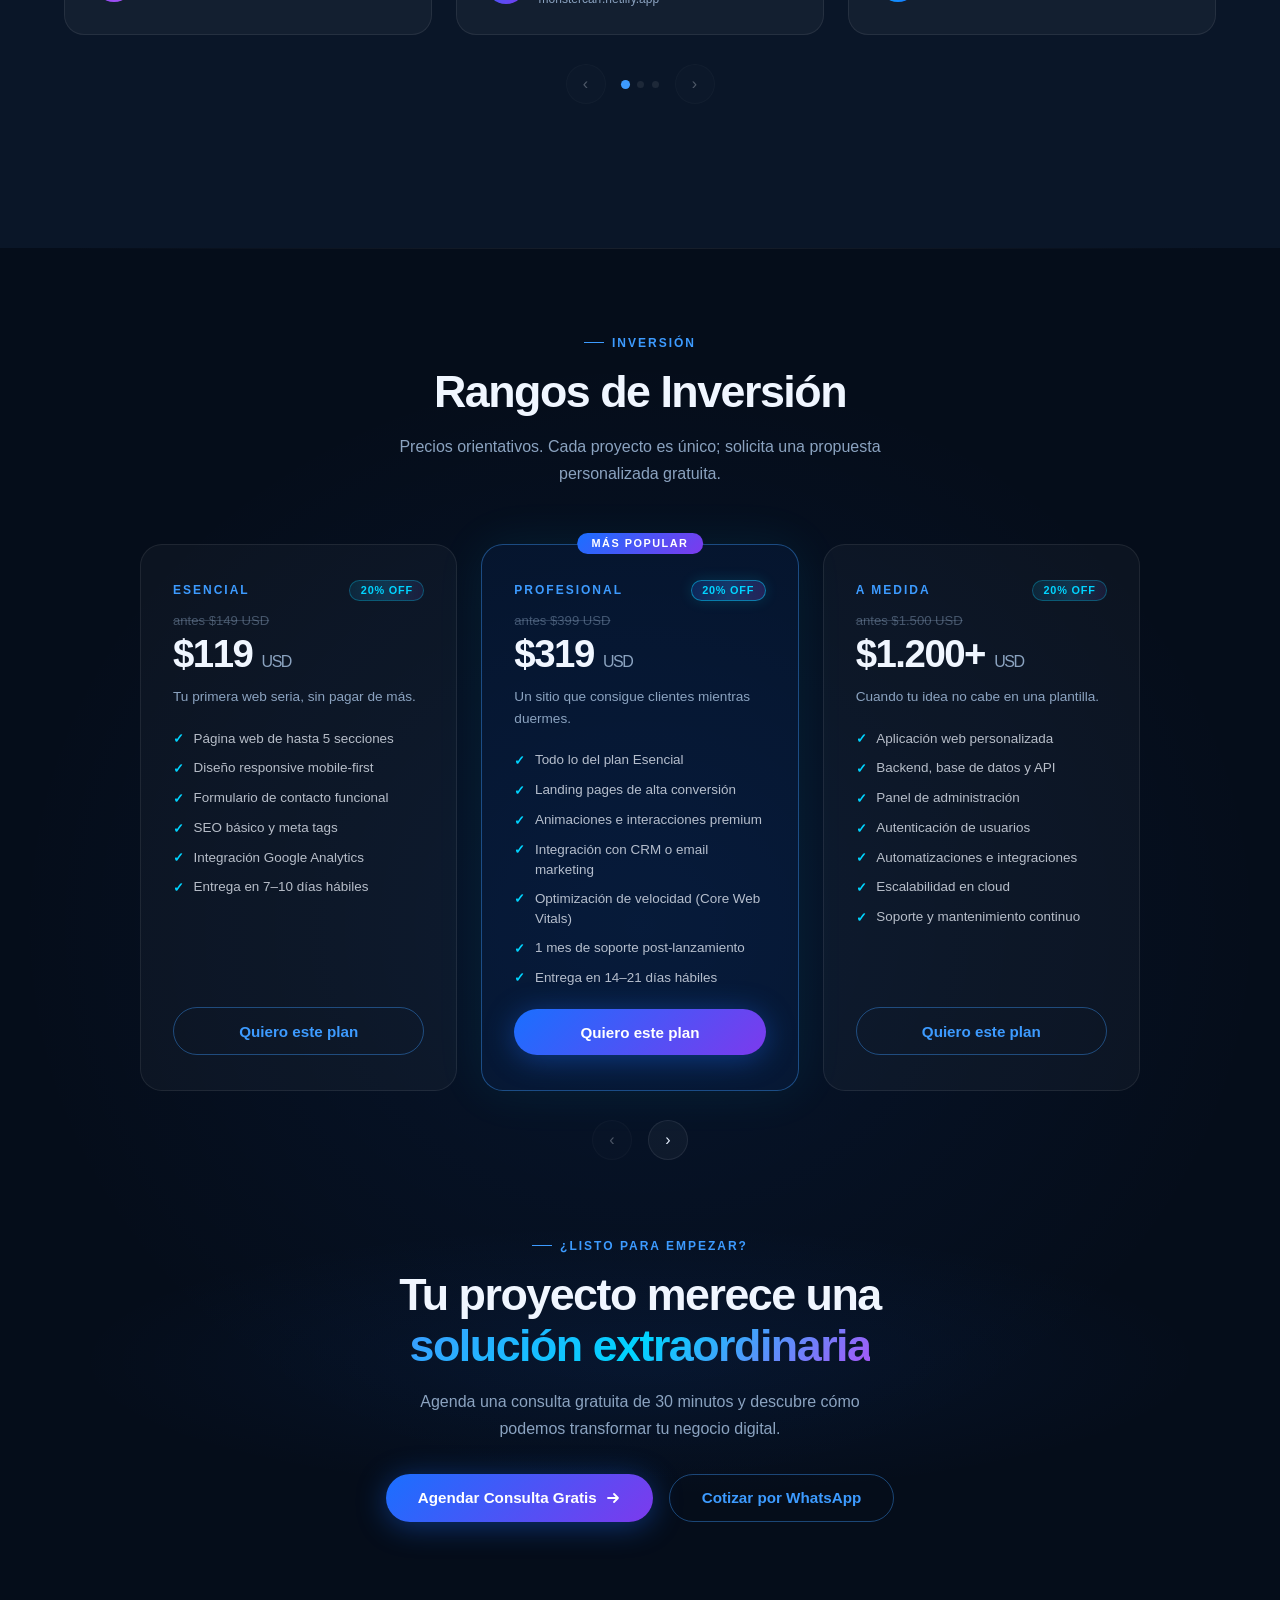
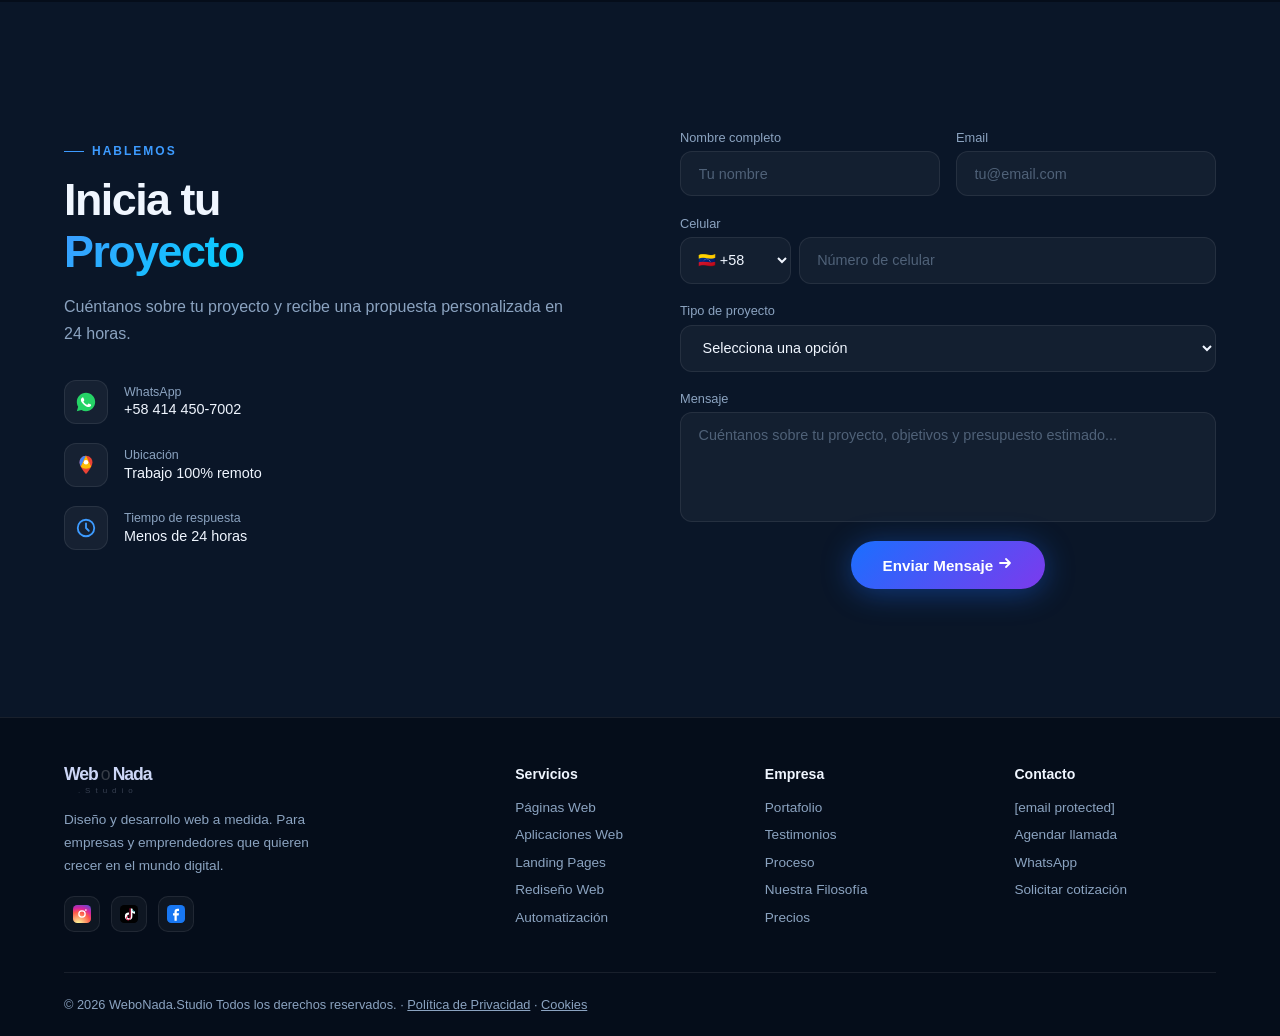
==== commit 5b843f70: "mejorando rendimiento" ====
--- a/index.html
+++ b/index.html
@@ -5,8 +5,8 @@
 <meta name="viewport" content="width=device-width, initial-scale=1.0">
 
 <!-- SEO Básico -->
-<title>WeboNada.Studio — Agencia de Diseño Web y Desarrollo de Software</title>
-<meta name="description" content="Diseño web profesional y desarrollo de software a medida. Webs modernas, rápidas y con diseño personalizado para negocios que quieren crecer. ¿Tienes una web o una webonada?">
+<title>WeboNada.Studio | Diseño y Desarrollo Web a medida </title>
+<meta name="description" content="¿Tienes una web o una webonada? Creamos sitios web modernos, rápidos y personalizados para destacar tu negocio. Expertos en diseño y desarrollo web a medida.">
 <meta name="msvalidate.01" content="BB3364DEE5FEABE9C631535EB6C05225" />
 <meta name="robots" content="index, follow">
 <link rel="canonical" href="https://webonada.studio/">
@@ -16,8 +16,8 @@
 
 <!-- Open Graph para redes sociales -->
 <meta property="og:type" content="website">
-<meta property="og:title" content="WeboNada.Studio — Agencia de Diseño Web y Desarrollo de Software">
-<meta property="og:description" content="Diseño web profesional y desarrollo de software a medida. Webs modernas, rápidas y con diseño personalizado para negocios que quieren crecer. ¿Tienes una web o una webonada?">
+<meta property="og:title" content="WeboNada.Studio | Diseño y Desarrollo Web a medida ">
+<meta property="og:description" content="¿Tienes una web o una webonada? Creamos sitios web modernos, rápidos y personalizados para destacar tu negocio.">
 <meta property="og:image" content="https://webonada.studio/og-image.jpg">
 <meta property="og:image:width" content="1200">
 <meta property="og:image:height" content="630">
@@ -30,10 +30,10 @@
 
 <!-- Twitter / X Cards -->
 <meta name="twitter:card" content="summary_large_image">
-<meta name="twitter:title" content="WeboNada.Studio — Agencia de Diseño Web y Desarrollo de Software">
-<meta name="twitter:description" content="Diseño web profesional y desarrollo de software a medida. Webs modernas, rápidas y con diseño personalizado para negocios que quieren crecer.">
+<meta name="twitter:title" content="WeboNada.Studio | Diseño y Desarrollo Web a medida  ">
+<meta name="twitter:description" content="bs modernas, rápidas y con diseño personalizado para negocios que quieren crecer.">
 <meta name="twitter:image" content="https://webonada.studio/og-image.jpg">
-<meta name="twitter:image:alt" content="WeboNada Studio — Agencia de diseño web y desarrollo de software">
+<meta name="twitter:image:alt" content="WeboNada Studio ¿Tienes una web o una webonada? Creamos sitios web modernos, rápidos y personalizados para destacar tu negocio.">
 <meta name="twitter:site" content="@webonada">
 
 <!-- Favicon -->
@@ -52,7 +52,7 @@
   "alternateName": "Webonada",
   "url": "https://webonada.studio",
   "logo": "https://webonada.studio/logo.svg",
-  "description": "Diseño web profesional y desarrollo de software a medida. Webs modernas, rápidas y con diseño personalizado para negocios que quieren crecer. ¿Tienes una web o una webonada?",
+  "description": "Diseño y desarrollo web a medida. Modernas, rápidas y con diseño personalizado para negocios que quieren crecer. ¿Tienes una web o una webonada?",
   "areaServed": {
     "@type": "AdministrativeArea",
     "name": "Worldwide"
@@ -111,7 +111,7 @@
 <canvas id="particle-canvas" aria-hidden="true" role="presentation"></canvas>
 
 <div id="cookie-banner" role="dialog" aria-label="Aviso de cookies" aria-live="polite">
-  <p>Usamos cookies para mejorar tu experiencia y analizar el tráfico del sitio. Al continuar navegando, aceptas nuestra <a href="/privacidad">política de privacidad</a>.</p>
+  <p>Usamos cookies para mejorar tu experiencia y analizar el tráfico del sitio. Al continuar navegando, aceptas nuestra <a href="/cookies.html">política de privacidad</a>.</p>
   <div class="cookie-actions">
     <button class="cookie-btn-accept" id="cookieAccept">Aceptar</button>
     <button class="cookie-btn-decline" id="cookieDecline">Rechazar</button>
@@ -119,7 +119,7 @@
 </div>
 
 <nav id="navbar" role="navigation" aria-label="Navegación principal">
-  <a href="#" class="logo" aria-label="WeboNada.Studio">
+  <a href="https://webonada.studio/" class="logo" aria-label="WeboNada.Studio">
     <span class="logo-row">Web <span class="logo-o-static">o</span> Nada</span>
     <span class="logo-sub">.Studio</span>
   </a>
@@ -441,7 +441,7 @@
     <div class="pf-card reveal" onclick="openPfModal('marietic')">
       <div class="pf-thumb">
         <div class="pf-thumb-bg" style="background:linear-gradient(135deg,rgba(168,85,247,.25),rgba(61,155,255,.15))"></div>
-        <img class="pf-preview-img" src="./videos/poster1.jpg" alt="Marietic Beauty Studio" loading="lazy">
+        <img class="pf-preview-img" src="./videos/poster1.webp" alt="Vista previa del sitio web de Marietic Salúd y Estética – Centro estético con catálogo de servicios online" width="1280" height="720" loading="lazy" decoding="async">
         <div class="pf-overlay"></div>
         <span class="pf-cat-tag">Centro Estético</span>
       </div>
@@ -458,7 +458,7 @@
     <div class="pf-card reveal" style="transition-delay:.1s" onclick="openPfModal('monstercarr')">
       <div class="pf-thumb">
         <div class="pf-thumb-bg" style="background:linear-gradient(135deg,rgba(26,111,255,.25),rgba(0,212,255,.15))"></div>
-        <img class="pf-preview-img" src="./videos/poster2.jpg" alt="MonsterCarr" loading="lazy">
+        <img class="pf-preview-img" src="./videos/poster2.webp" alt="Vista previa del sitio web de MonsterCarr – Taller automotriz de latonería y pintura con presencia digital profesional" width="1280" height="720" loading="lazy" decoding="async">
         <div class="pf-overlay"></div>
         <span class="pf-cat-tag">Automotriz</span>
       </div>
@@ -475,7 +475,7 @@
     <div class="pf-card reveal" style="transition-delay:.1s" onclick="openPfModal('sofia')">
       <div class="pf-thumb">
         <div class="pf-thumb-bg" style="background:linear-gradient(135deg,rgba(168,85,247,.25),rgba(255,107,180,.15))"></div>
-        <img class="pf-preview-img" src="./videos/poster3.jpg" alt="Sofia Isabella" loading="lazy">
+        <img class="pf-preview-img" src="./videos/poster3.webp" alt="Vista previa del sitio web de Sofia Isabella – Invitación digital para fiesta de 15 años" width="1280" height="720" loading="lazy" decoding="async">
         <div class="pf-overlay"></div>
         <span class="pf-cat-tag">Invitación</span>
       </div>
@@ -646,18 +646,7 @@
       <div class="section-label">Hablemos</div>
       <h2 class="section-title">Inicia tu<br><span style="background:linear-gradient(135deg,var(--electric),var(--neon));-webkit-background-clip:text;-webkit-text-fill-color:transparent">Proyecto</span></h2>
       <p class="section-sub" style="margin-bottom:2rem">Cuéntanos sobre tu proyecto y recibe una propuesta personalizada en 24 horas.</p>
-      <div class="contact-detail">
-        <div class="contact-icon">
-          <svg width="22" height="22" viewBox="0 0 24 24" fill="none" aria-hidden="true" focusable="false" xmlns="http://www.w3.org/2000/svg">
-            <rect x="2" y="4" width="20" height="16" rx="2" fill="#EA4335"/>
-            <path d="M2 6l10 7 10-7" stroke="#fff" stroke-width="1.5" fill="none"/>
-          </svg>
-        </div>
-        <div class="contact-detail-text">
-          <span>Email</span>
-          <a href="/cdn-cgi/l/email-protection#1b72757d745b6c7e7974757a7f7a35686f6e7f7274"><span class="__cf_email__" data-cfemail="21484f474e615644434e4f4045400f52555445484e">[email&#160;protected]</span></a>
-        </div>
-      </div>
+     
       <div class="contact-detail">
         <div class="contact-icon">
                     <svg width="22" height="22" viewBox="0 0 24 24" fill="none" aria-hidden="true" focusable="false" xmlns="http://www.w3.org/2000/svg">
@@ -813,7 +802,7 @@
         <span class="logo-row">Web <span class="logo-o-static">o</span> Nada</span>
         <span class="logo-sub">.Studio</span>
       </a>
-      <p>Desarrollo web y software de alta calidad para empresas y emprendedores que quieren crecer en el mundo digital.</p>
+      <p>Diseño y desarrollo web a medida. Para empresas y emprendedores que quieren crecer en el mundo digital.</p>
       <div class="footer-socials">
         <a href="https://www.instagram.com/webonada.studio/" class="social-btn" target="_blank" rel="noopener noreferrer" aria-label="Instagram de WeboNada Studio">
           <svg width="18" height="18" viewBox="0 0 24 24" fill="none" xmlns="http://www.w3.org/2000/svg" aria-hidden="true" focusable="false">
@@ -841,17 +830,17 @@
     </div>
     <div class="footer-col"><h4>Servicios</h4><ul><li><a href="#services">Páginas Web</a></li><li><a href="#services">Aplicaciones Web</a></li><li><a href="#services">Landing Pages</a></li><li><a href="#services">Rediseño Web</a></li><li><a href="#services">Automatización</a></li></ul></div>
     <div class="footer-col"><h4>Empresa</h4><ul><li><a href="#portfolio">Portafolio</a></li><li><a href="#testimonials">Testimonios</a></li><li><a href="#process">Proceso</a></li><li><a href="#web-o-nada">Nuestra Filosofía</a></li><li><a href="#pricing">Precios</a></li></ul></div>
-    <div class="footer-col"><h4>Contacto</h4><ul><li><a href="#" onclick="return openCalendly()">Agendar llamada</a></li><li><a href="https://wa.me/584144507002?text=Hola%2C%20vengo%20desde%20la%20web%20de%20WeboNada.Studio%20%F0%9F%91%8B%0AMe%20gustar%C3%ADa%20solicitar%20una%20cotizaci%C3%B3n%20gratuita.%20%C2%BFPodemos%20hablar%3F" target="_blank" rel="noopener noreferrer">WhatsApp</a></li><li><a href="#contact">Solicitar cotización</a></li></ul></div>
+    <div class="footer-col"><h4>Contacto</h4><ul><li><a href="/cdn-cgi/l/email-protection#771e19111837001215181916131659040302131e18"><span class="__cf_email__" data-cfemail="82ebece4edc2f5e7e0edece3e6e3acf1f6f7e6ebed">[email&#160;protected]</span></a></li><li><a href="#" onclick="return openCalendly()">Agendar llamada</a></li><li><a href="https://wa.me/584144507002?text=Hola%2C%20vengo%20desde%20la%20web%20de%20WeboNada.Studio%20%F0%9F%91%8B%0AMe%20gustar%C3%ADa%20solicitar%20una%20cotizaci%C3%B3n%20gratuita.%20%C2%BFPodemos%20hablar%3F" target="_blank" rel="noopener noreferrer">WhatsApp</a></li><li><a href="#contact">Solicitar cotización</a></li></ul></div>
   </div>
   <div class="footer-bottom">
-    <p>© 2026 WeboNada.Studio Todos los derechos reservados. · <a href="/privacidad" style="color:inherit;text-decoration:underline">Política de Privacidad</a> · <a href="/cookies" style="color:inherit;text-decoration:underline">Cookies</a></p>
+    <p>© 2026 WeboNada.Studio Todos los derechos reservados. · <a href="/cookies.html" style="color:inherit;text-decoration:underline">Política de Privacidad</a> · <a href="/cookies" style="color:inherit;text-decoration:underline">Cookies</a></p>
     <button class="eg-trigger" id="easterTriggerFooter" onclick="openEasterEgg()">¿No te gusta este diseño?</button>
   </div>
 </footer>
 
 <a href="https://wa.me/584144507002?text=Hola%2C%20vengo%20desde%20la%20web%20de%20WeboNada.Studio%20%F0%9F%91%8B%0AMe%20gustar%C3%ADa%20solicitar%20una%20cotizaci%C3%B3n%20gratuita.%20%C2%BFPodemos%20hablar%3F" target="_blank" rel="noopener noreferrer" class="float-cta" id="floatCta" aria-label="Contáctanos por WhatsApp" onclick="trackCTA && trackCTA('float-cotizacion')"><svg width="42" height="42" viewBox="0 0 32 32" fill="none" xmlns="http://www.w3.org/2000/svg" aria-hidden="true"><circle cx="16" cy="16" r="16" fill="#25D366"/><path d="M23.5 8.5A10.45 10.45 0 0 0 16 5.5C10.75 5.5 6.5 9.75 6.5 15c0 1.65.43 3.25 1.25 4.67L6.5 26.5l7.05-1.85A10.45 10.45 0 0 0 16 25.5c5.25 0 9.5-4.25 9.5-9.5 0-2.54-.99-4.93-2.78-6.72l.78-.78zM16 23.8c-1.4 0-2.77-.37-3.97-1.08l-.28-.17-2.93.77.78-2.86-.18-.3A8.7 8.7 0 0 1 7.62 15 8.38 8.38 0 0 1 16 6.62 8.38 8.38 0 0 1 24.38 15 8.38 8.38 0 0 1 16 23.38v.42zm4.6-6.3c-.25-.13-1.48-.73-1.71-.81-.23-.09-.4-.13-.56.12-.17.25-.64.81-.79.98-.14.17-.29.19-.54.06-.25-.13-1.05-.39-2-1.23-.74-.66-1.24-1.47-1.38-1.72-.14-.25-.02-.38.11-.51.11-.11.25-.29.37-.44.13-.14.17-.25.25-.41.08-.17.04-.31-.02-.44-.06-.13-.56-1.35-.77-1.85-.2-.48-.41-.42-.56-.43h-.48c-.17 0-.44.06-.67.31-.23.25-.87.85-.87 2.07s.89 2.4 1.01 2.57c.13.17 1.75 2.67 4.24 3.74.59.26 1.05.41 1.41.52.59.19 1.13.16 1.56.1.48-.07 1.48-.6 1.69-1.19.21-.58.21-1.08.14-1.19-.06-.1-.23-.17-.48-.3z" fill="#fff"/></svg></a>
 
-<script src="js/main.js" defer></script>
+<script data-cfasync="false" src="/cdn-cgi/scripts/5c5dd728/cloudflare-static/email-decode.min.js"></script><script src="js/main.js" defer></script>
 <div id="easterEgg" role="dialog" aria-modal="true" aria-label="Easter egg">
   <div class="eg-deco-line"></div>
   <h2 class="eg-main-title">
@@ -860,7 +849,7 @@
   </h2>
   <p class="eg-body">
     La tuya la hacemos al tuyo<br>
-    y al de <strong>tus clientes</strong>.<br>
+    y al de tus clientes.<br>
     Que es lo que de verdad importa.
   </p>
   <div style="display:flex;flex-direction:column;align-items:center;gap:.75rem;width:100%;max-width:320px">
--- a/css/main.css
+++ b/css/main.css
@@ -189,7 +189,7 @@
   100%{ transform:translateY(0) rotate(0) scale(1); }
 }
 
-.pf-preview-img{position:absolute;inset:0;width:100%;height:100%;object-fit:contain;opacity:1;display:block;background:#07101f}
+.pf-preview-img{position:absolute;inset:0;width:100%;height:100%;object-fit:cover;opacity:1;display:block;background:#07101f}
 
 #navEasterPanel{
   position:absolute;
@@ -900,7 +900,7 @@
     width:fit-content;
     margin:0 auto 60px;
     align-self:center;
-     margin-top: 30px;
+    margin-top: 30px;
   }
   .won-mob-h1::before{
     content:'';width:5px;height:5px;border-radius:50%;flex-shrink:0;
@@ -947,7 +947,7 @@
     color:rgba(220,235,255,.07);
     -webkit-text-fill-color:rgba(220,235,255,.07);
     text-align:right;
-     margin-top: 60px;
+    margin-top: 60px;
   }
   .won-mob-label-nada{
     font-family:var(--font-display);
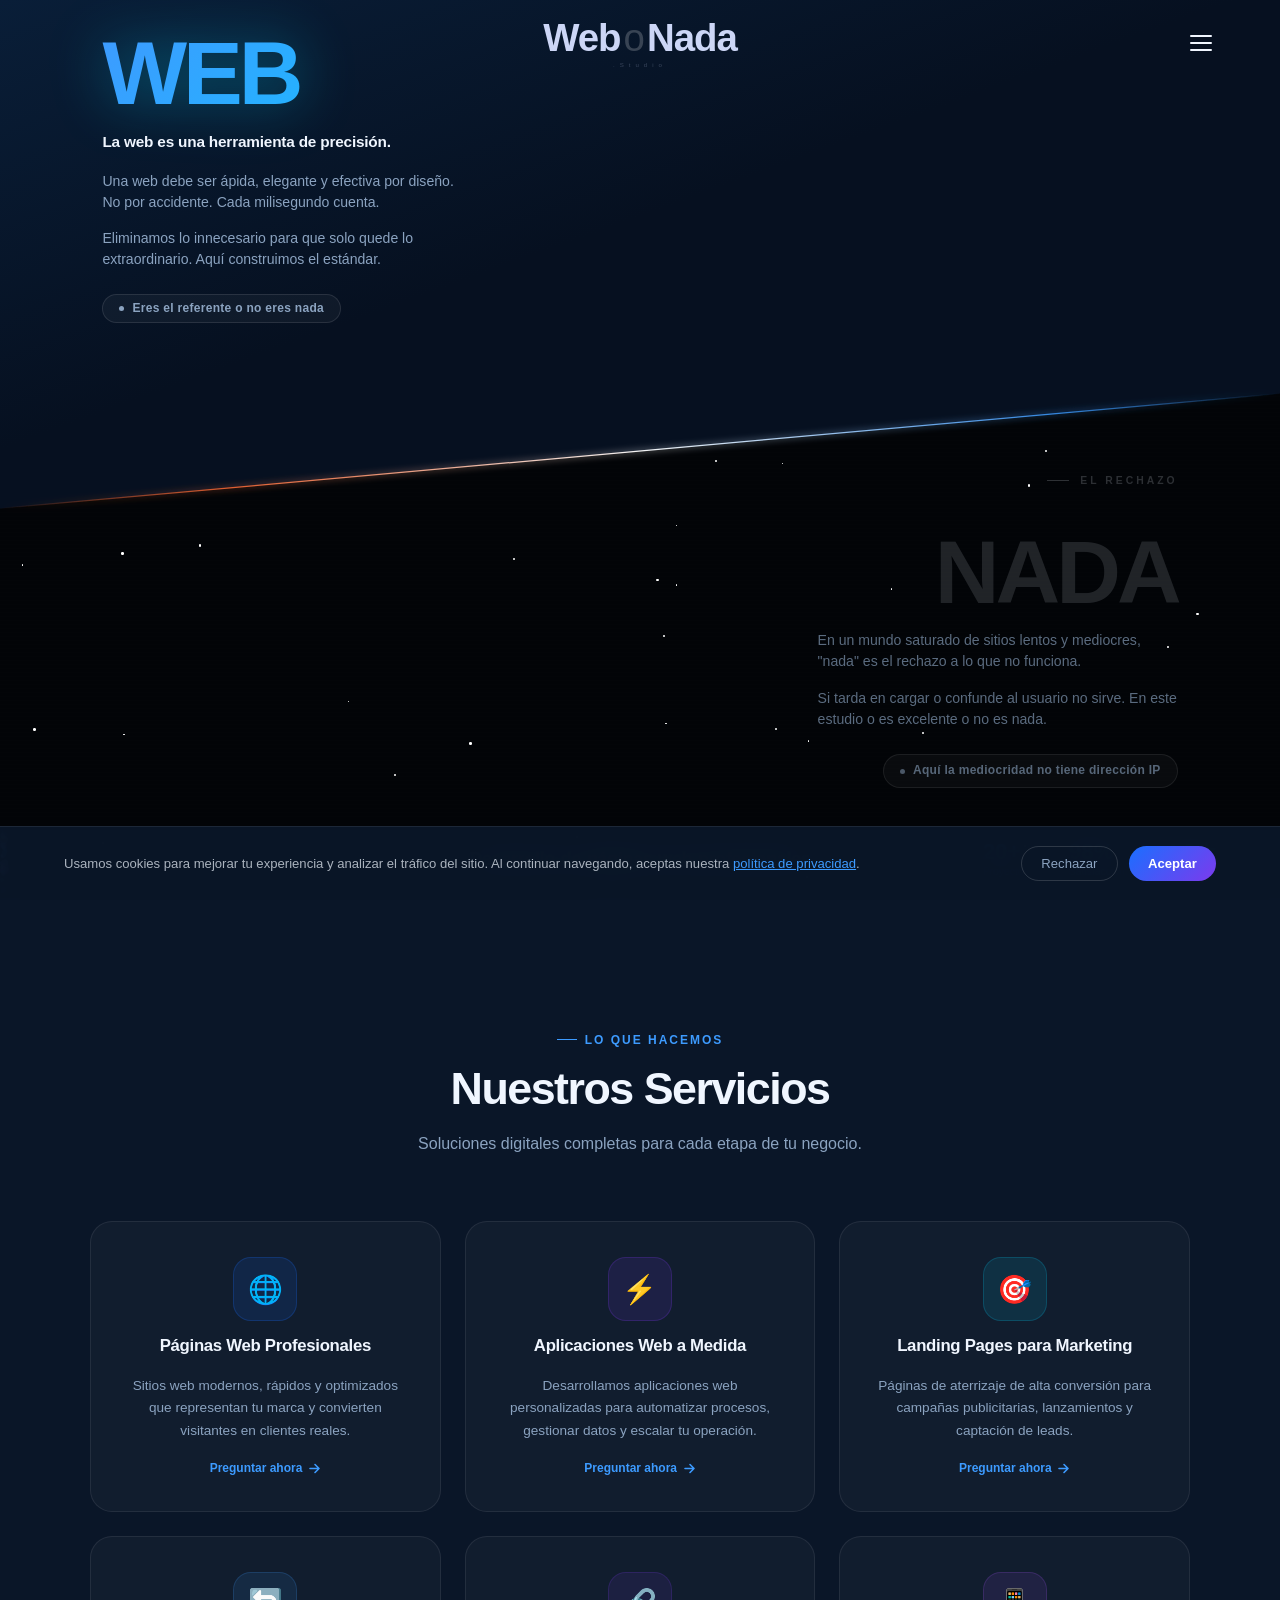
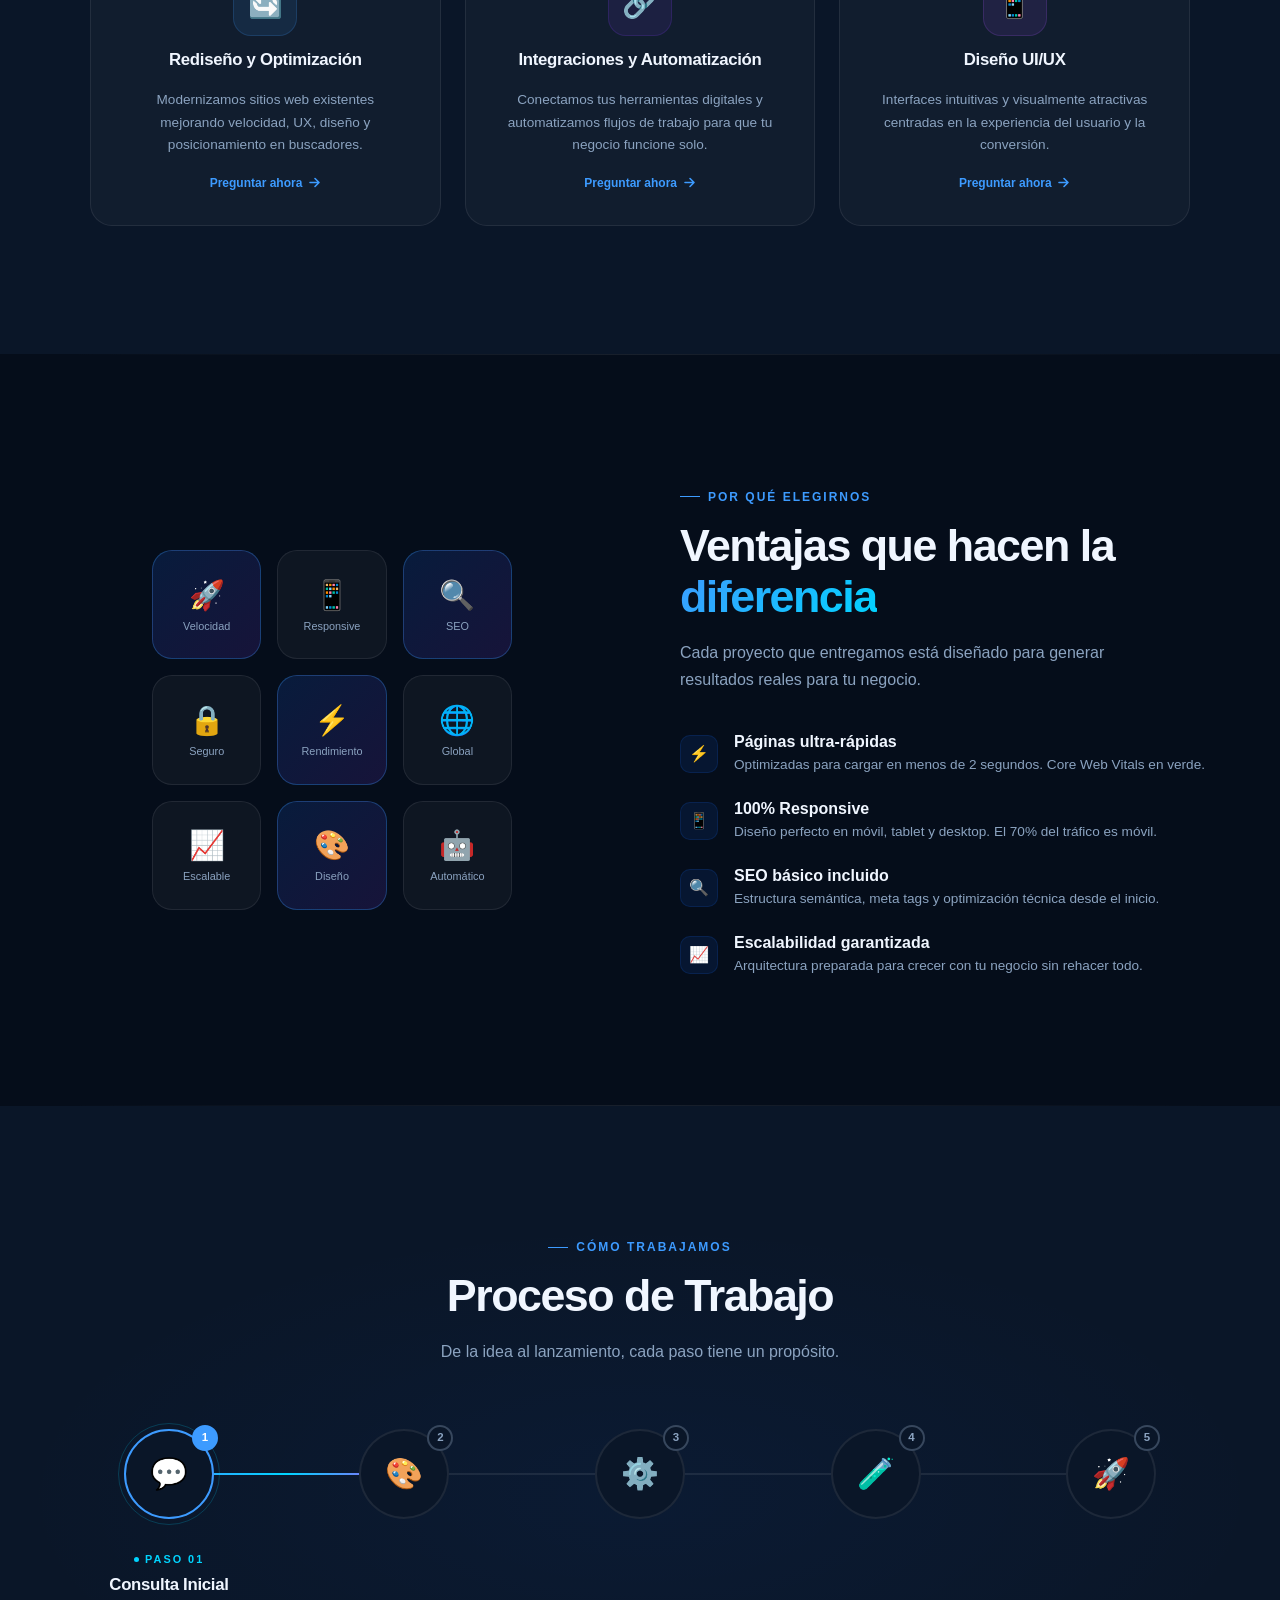
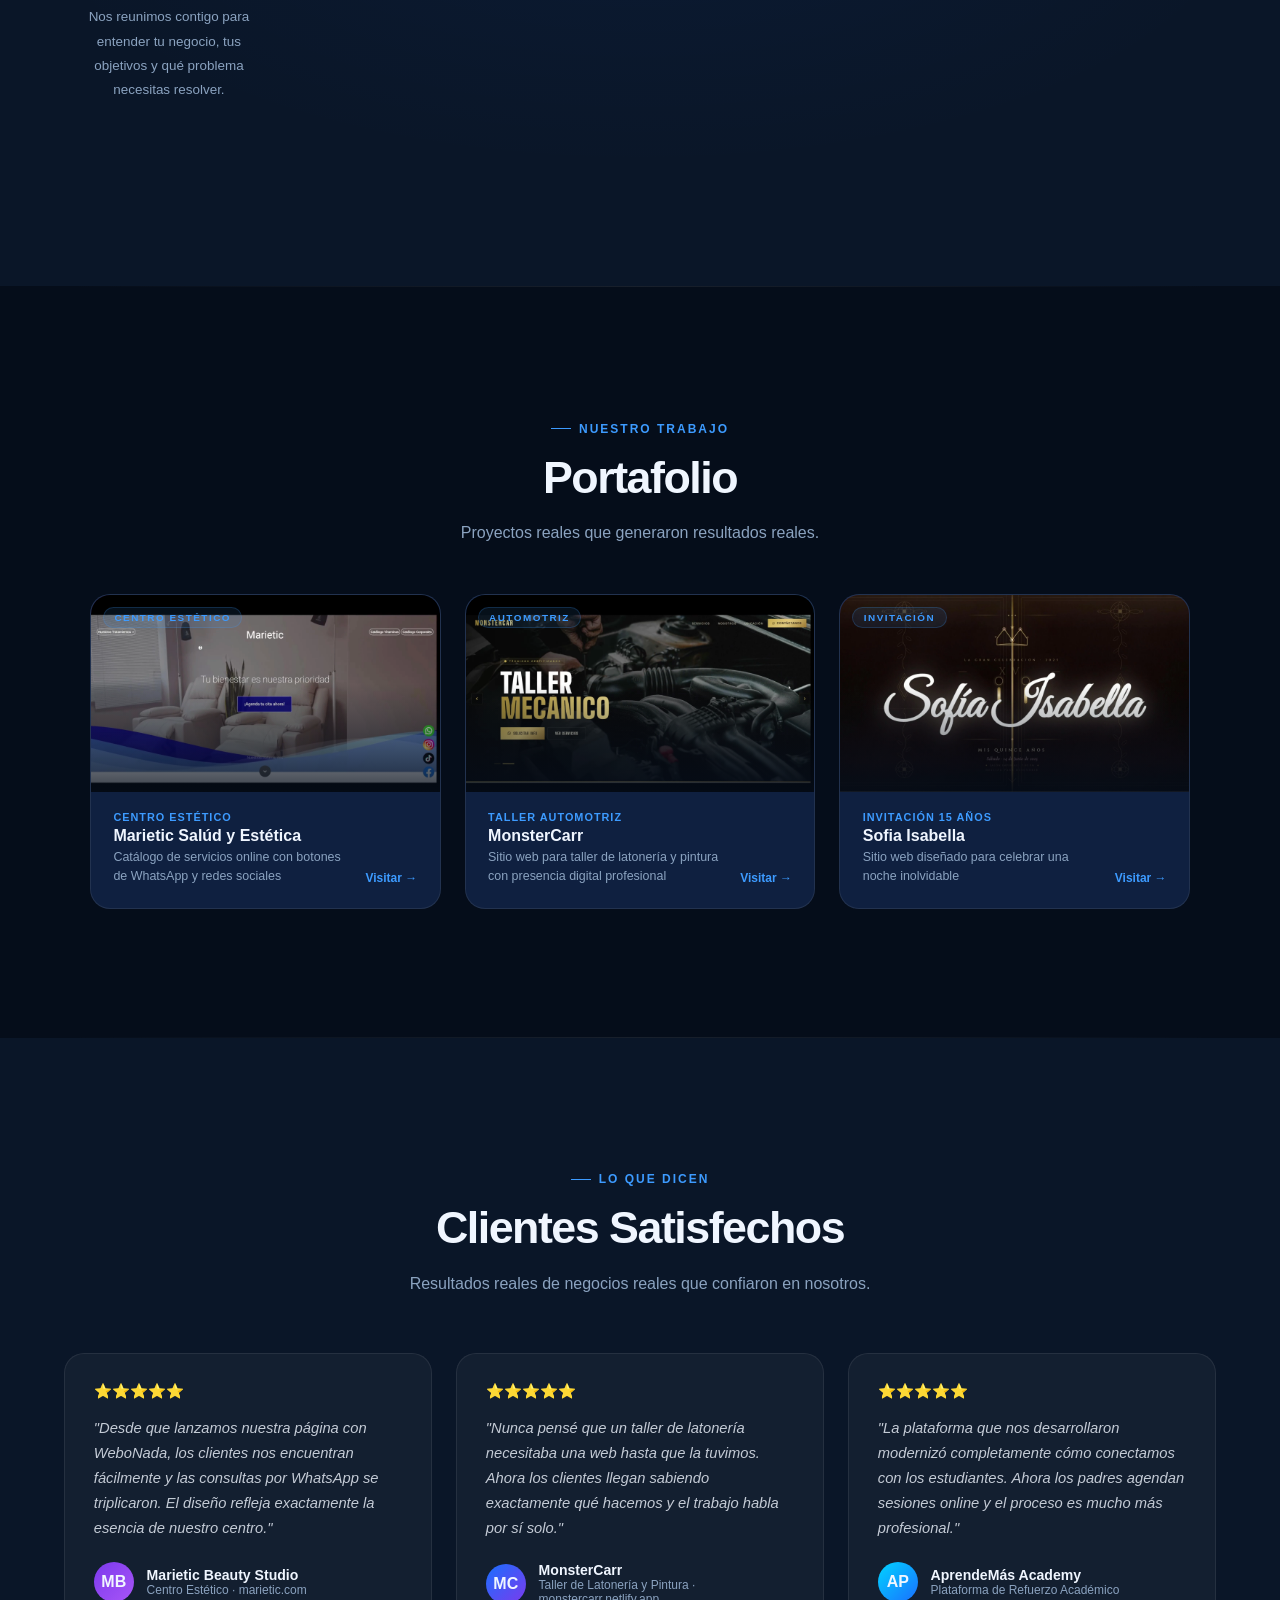
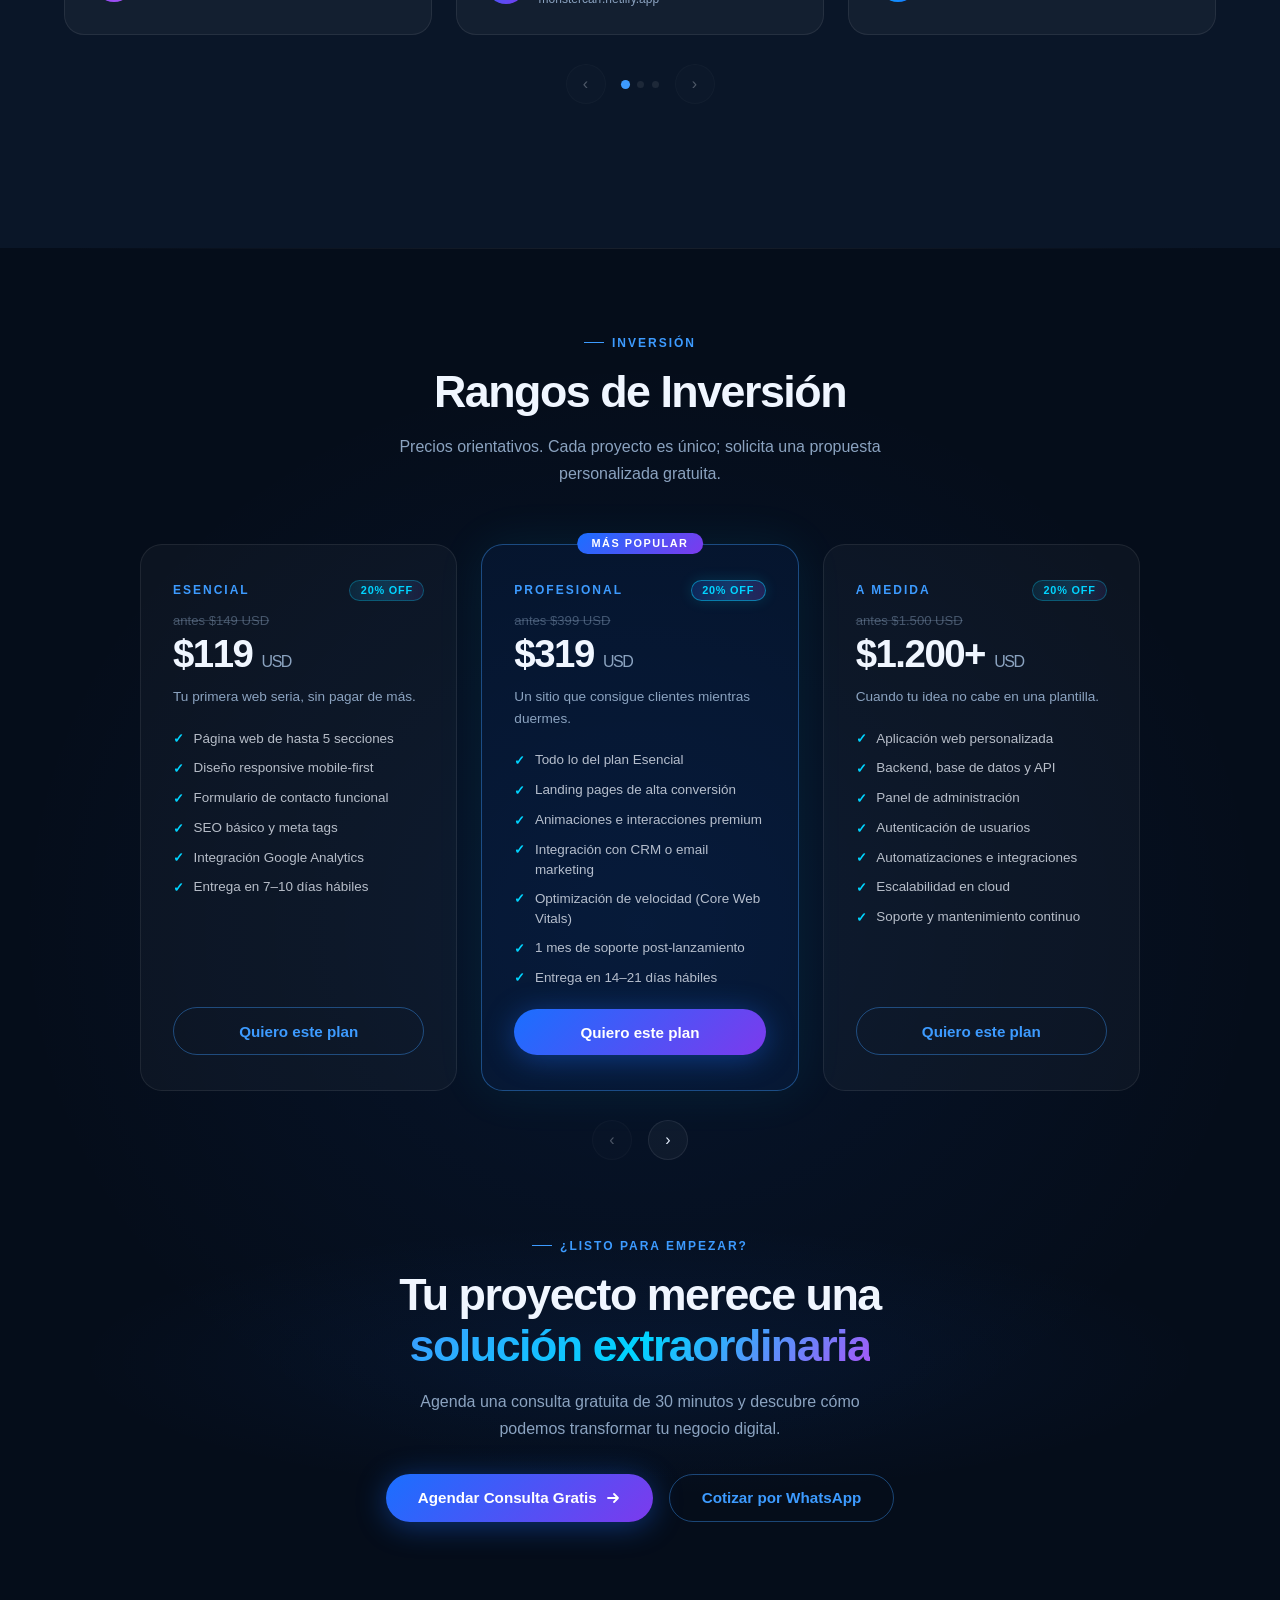
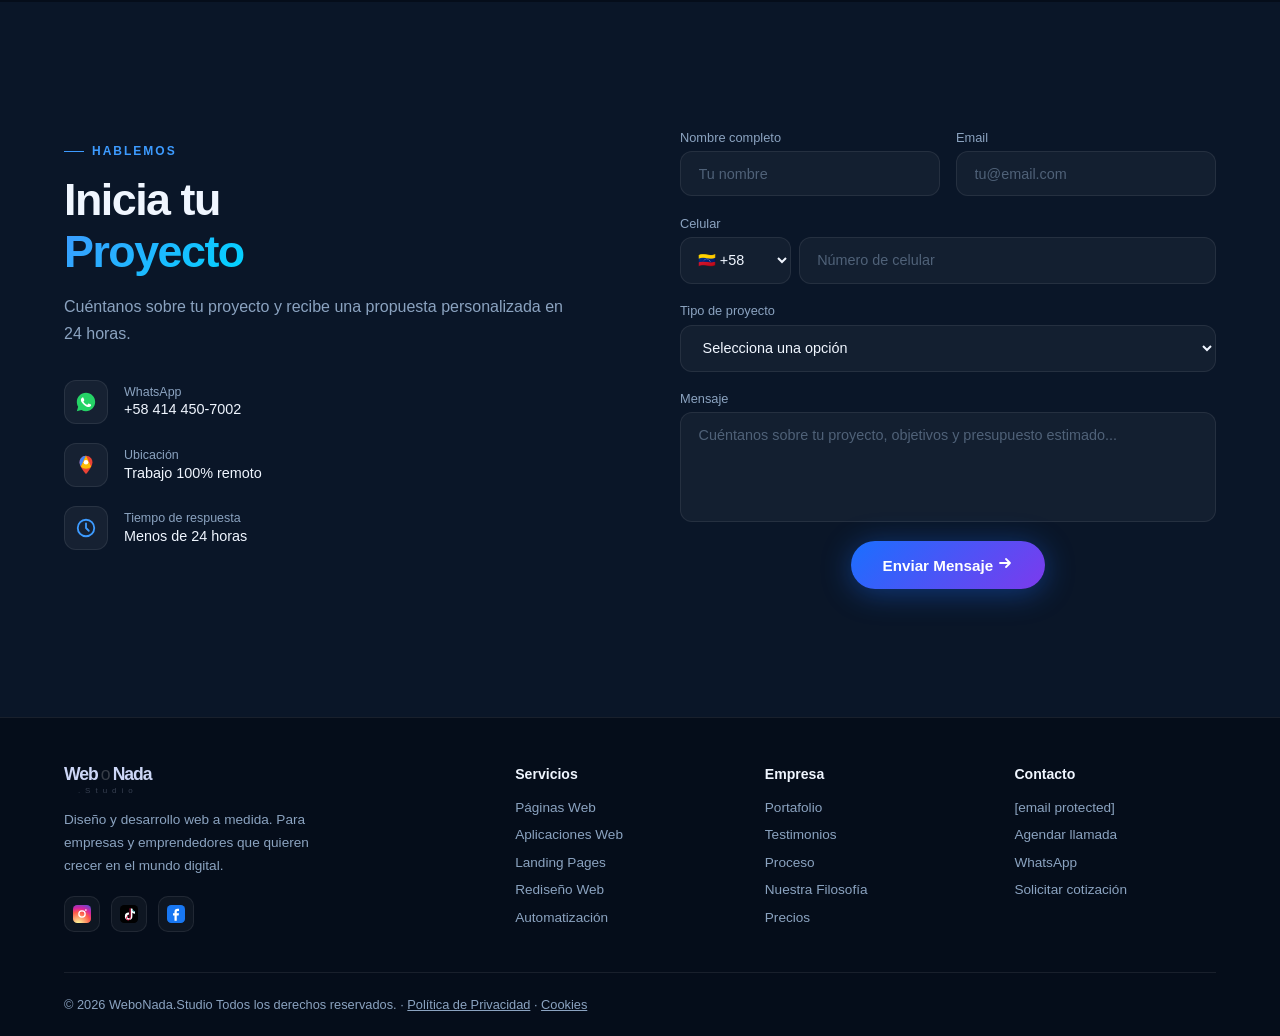
==== commit 6f7877f8: "1" ====
--- a/index.html
+++ b/index.html
@@ -400,10 +400,10 @@
       <h2 class="section-title">Ventajas que hacen la<br><span style="background:linear-gradient(135deg,var(--electric),var(--neon));-webkit-background-clip:text;-webkit-text-fill-color:transparent">diferencia</span></h2>
       <p class="section-sub">Cada proyecto que entregamos está diseñado para generar resultados reales para tu negocio.</p>
       <div class="benefits-list">
-        <div class="benefit-item"><div class="benefit-icon">⚡</div><div class="benefit-text"><h4>Páginas ultra-rápidas</h4><p>Optimizadas para cargar en menos de 2 segundos. Core Web Vitals en verde.</p></div></div>
-        <div class="benefit-item"><div class="benefit-icon">📱</div><div class="benefit-text"><h4>100% Responsive</h4><p>Diseño perfecto en móvil, tablet y desktop. El 70% del tráfico es móvil.</p></div></div>
-        <div class="benefit-item"><div class="benefit-icon">🔍</div><div class="benefit-text"><h4>SEO básico incluido</h4><p>Estructura semántica, meta tags y optimización técnica desde el inicio.</p></div></div>
-        <div class="benefit-item"><div class="benefit-icon">📈</div><div class="benefit-text"><h4>Escalabilidad garantizada</h4><p>Arquitectura preparada para crecer con tu negocio sin rehacer todo.</p></div></div>
+        <div class="benefit-item"><div class="benefit-icon">⚡</div><div class="benefit-text"><h3>Páginas ultra-rápidas</h3><p>Optimizadas para cargar en menos de 2 segundos. Core Web Vitals en verde.</p></div></div>
+        <div class="benefit-item"><div class="benefit-icon">📱</div><div class="benefit-text"><h3>100% Responsive</h3><p>Diseño perfecto en móvil, tablet y desktop. El 70% del tráfico es móvil.</p></div></div>
+        <div class="benefit-item"><div class="benefit-icon">🔍</div><div class="benefit-text"><h3>SEO básico incluido</h3><p>Estructura semántica, meta tags y optimización técnica desde el inicio.</p></div></div>
+        <div class="benefit-item"><div class="benefit-icon">📈</div><div class="benefit-text"><h3>Escalabilidad garantizada</h3><p>Arquitectura preparada para crecer con tu negocio sin rehacer todo.</p></div></div>
       </div>
     </div>
   </div>
@@ -441,7 +441,7 @@
     <div class="pf-card reveal" onclick="openPfModal('marietic')">
       <div class="pf-thumb">
         <div class="pf-thumb-bg" style="background:linear-gradient(135deg,rgba(168,85,247,.25),rgba(61,155,255,.15))"></div>
-        <img class="pf-preview-img" src="./videos/poster1.webp" alt="Vista previa del sitio web de Marietic Salúd y Estética – Centro estético con catálogo de servicios online" width="1280" height="720" loading="lazy" decoding="async">
+        <img class="pf-preview-img" src="./videos/poster1.webp" alt="Marietic Salúd y Estética – centro estético con catálogo de servicios online" width="1280" height="720" loading="lazy" decoding="async">
         <div class="pf-overlay"></div>
         <span class="pf-cat-tag">Centro Estético</span>
       </div>
@@ -458,7 +458,7 @@
     <div class="pf-card reveal" style="transition-delay:.1s" onclick="openPfModal('monstercarr')">
       <div class="pf-thumb">
         <div class="pf-thumb-bg" style="background:linear-gradient(135deg,rgba(26,111,255,.25),rgba(0,212,255,.15))"></div>
-        <img class="pf-preview-img" src="./videos/poster2.webp" alt="Vista previa del sitio web de MonsterCarr – Taller automotriz de latonería y pintura con presencia digital profesional" width="1280" height="720" loading="lazy" decoding="async">
+        <img class="pf-preview-img" src="./videos/poster2.webp" alt="MonsterCarr – sitio web de taller de latonería y pintura" width="1280" height="720" loading="lazy" decoding="async">
         <div class="pf-overlay"></div>
         <span class="pf-cat-tag">Automotriz</span>
       </div>
@@ -475,7 +475,7 @@
     <div class="pf-card reveal" style="transition-delay:.1s" onclick="openPfModal('sofia')">
       <div class="pf-thumb">
         <div class="pf-thumb-bg" style="background:linear-gradient(135deg,rgba(168,85,247,.25),rgba(255,107,180,.15))"></div>
-        <img class="pf-preview-img" src="./videos/poster3.webp" alt="Vista previa del sitio web de Sofia Isabella – Invitación digital para fiesta de 15 años" width="1280" height="720" loading="lazy" decoding="async">
+        <img class="pf-preview-img" src="./videos/poster3.webp" alt="Sofia Isabella – invitación digital para fiesta de 15 años" width="1280" height="720" loading="lazy" decoding="async">
         <div class="pf-overlay"></div>
         <span class="pf-cat-tag">Invitación</span>
       </div>
@@ -656,7 +656,7 @@
         </div>
         <div class="contact-detail-text">
           <span>WhatsApp</span>
-          <a href="https://wa.me/584144507002?text=Hola%2C%20me%20interesa%20una%20consulta%20gratuita" target="_blank" rel="noopener noreferrer" aria-label="Abrir WhatsApp">+58 414 450-7002</a>
+          <a hrefhttps://wa.me/584144507002?text=Hola%2C%20me%20interesa%20una%20consulta%20gratuita" target="_blank" rel="noopener noreferrer" aria-label="Abrir WhatsApp">+58 414 450-7002</a>
         </div>
       </div>
       <div class="contact-detail">
@@ -682,7 +682,7 @@
         </div>
         <div class="contact-detail-text">
           <span>Tiempo de respuesta</span>
-          <a href="#">Menos de 24 horas</a>
+          <a href="#contact">Menos de 24 horas</a>
         </div>
       </div>
     </div>
@@ -798,7 +798,7 @@
 <footer role="contentinfo">
   <div class="footer-top">
     <div class="footer-brand">
-      <a href="#" class="logo logo-footer" aria-label="WeboNada Studio">
+      <a href="https://webonada.studio/" class="logo logo-footer" aria-label="WeboNada Studio">
         <span class="logo-row">Web <span class="logo-o-static">o</span> Nada</span>
         <span class="logo-sub">.Studio</span>
       </a>
@@ -828,9 +828,9 @@
         </a>
       </div>
     </div>
-    <div class="footer-col"><h4>Servicios</h4><ul><li><a href="#services">Páginas Web</a></li><li><a href="#services">Aplicaciones Web</a></li><li><a href="#services">Landing Pages</a></li><li><a href="#services">Rediseño Web</a></li><li><a href="#services">Automatización</a></li></ul></div>
-    <div class="footer-col"><h4>Empresa</h4><ul><li><a href="#portfolio">Portafolio</a></li><li><a href="#testimonials">Testimonios</a></li><li><a href="#process">Proceso</a></li><li><a href="#web-o-nada">Nuestra Filosofía</a></li><li><a href="#pricing">Precios</a></li></ul></div>
-    <div class="footer-col"><h4>Contacto</h4><ul><li><a href="/cdn-cgi/l/email-protection#771e19111837001215181916131659040302131e18"><span class="__cf_email__" data-cfemail="82ebece4edc2f5e7e0edece3e6e3acf1f6f7e6ebed">[email&#160;protected]</span></a></li><li><a href="#" onclick="return openCalendly()">Agendar llamada</a></li><li><a href="https://wa.me/584144507002?text=Hola%2C%20vengo%20desde%20la%20web%20de%20WeboNada.Studio%20%F0%9F%91%8B%0AMe%20gustar%C3%ADa%20solicitar%20una%20cotizaci%C3%B3n%20gratuita.%20%C2%BFPodemos%20hablar%3F" target="_blank" rel="noopener noreferrer">WhatsApp</a></li><li><a href="#contact">Solicitar cotización</a></li></ul></div>
+    <div class="footer-col"><h3>Servicios</h3><ul><li><a href="#services">Páginas Web</a></li><li><a href="#services">Aplicaciones Web</a></li><li><a href="#services">Landing Pages</a></li><li><a href="#services">Rediseño Web</a></li><li><a href="#services">Automatización</a></li></ul></div>
+    <div class="footer-col"><h3>Empresa</h3><ul><li><a href="#portfolio">Portafolio</a></li><li><a href="#testimonials">Testimonios</a></li><li><a href="#process">Proceso</a></li><li><a href="#web-o-nada">Nuestra Filosofía</a></li><li><a href="#pricing">Precios</a></li></ul></div>
+    <div class="footer-col"><h3>Contacto</h3><ul><li><a href="/cdn-cgi/l/email-protection#771e19111837001215181916131659040302131e18"><span class="__cf_email__" data-cfemail="82ebece4edc2f5e7e0edece3e6e3acf1f6f7e6ebed">[email&#160;protected]</span></a></li><li><a href="#" onclick="return openCalendly()">Agendar llamada</a></li><li><a href="https://wa.me/584144507002?text=Hola%2C%20vengo%20desde%20la%20web%20de%20WeboNada.Studio%20%F0%9F%91%8B%0AMe%20gustar%C3%ADa%20solicitar%20una%20cotizaci%C3%B3n%20gratuita.%20%C2%BFPodemos%20hablar%3F" target="_blank" rel="noopener noreferrer">WhatsApp</a></li><li><a href="#contact">Solicitar cotización</a></li></ul></div>
   </div>
   <div class="footer-bottom">
     <p>© 2026 WeboNada.Studio Todos los derechos reservados. · <a href="/cookies.html" style="color:inherit;text-decoration:underline">Política de Privacidad</a> · <a href="/cookies" style="color:inherit;text-decoration:underline">Cookies</a></p>
@@ -891,4 +891,13 @@
   </div>
 </div>
 
-<script src="js/main.j+<script src="js/main.js" defer></script>
+<script>
+  if ('serviceWorker' in navigator) {
+    window.addEventListener('load', () => {
+      navigator.serviceWorker.register('/sw.js');
+    });
+  }
+</script>
+</body>
+</html>
--- a/css/main.css
+++ b/css/main.css
@@ -1004,7 +1004,7 @@
 .benefits-list{display:flex;flex-direction:column;gap:1.5rem;margin-top:2.5rem}
 .benefit-item{display:flex;gap:1rem;align-items:flex-start}
 .benefit-icon{width:38px;height:38px;border-radius:10px;flex-shrink:0;display:flex;align-items:center;justify-content:center;font-size:1rem;background:rgba(26,111,255,.1);border:1px solid rgba(26,111,255,.15);margin-top:2px}
-.benefit-text h4{font-family:var(--font-display);font-size:1rem;font-weight:700;margin-bottom:.2rem}
+.benefit-text h3{font-family:var(--font-display);font-size:1rem;font-weight:700;margin-bottom:.2rem}
 .benefit-text p{font-size:.85rem;color:var(--muted);line-height:1.6;font-weight:300}
 
 #process{background:var(--navy-mid);overflow:hidden;position:relative;padding-left:0;padding-right:0}
@@ -1246,7 +1246,7 @@
 .footer-socials{display:flex;gap:.7rem;margin-top:1.2rem}
 .social-btn{width:36px;height:36px;border-radius:10px;background:var(--glass);border:1px solid var(--glass-border);display:flex;align-items:center;justify-content:center;font-size:.9rem;text-decoration:none;transition:background .3s,border-color .3s}
 .social-btn:hover{background:rgba(61,155,255,.15);border-color:rgba(61,155,255,.3)}
-.footer-col h4{font-family:var(--font-display);font-size:.88rem;font-weight:700;margin-bottom:1rem}
+.footer-col h3{font-family:var(--font-display);font-size:.88rem;font-weight:700;margin-bottom:1rem}
 .footer-col ul{list-style:none;display:flex;flex-direction:column;gap:.6rem}
 .footer-col ul li a{color:var(--muted);text-decoration:none;font-size:.85rem;transition:color .3s;font-weight:300}
 .footer-col ul li a:hover{color:var(--white)}
@@ -1436,7 +1436,7 @@
   .svc-icon{ width:54px; height:54px; font-size:1.5rem }
 
   /* Beneficios */
-  .benefit-item h4{ font-size:.95rem }
+  .benefit-item h3{ font-size:.95rem }
   .benefit-icon{ width:34px; height:34px; font-size:.9rem }
 
   /* Proceso */
@@ -1475,7 +1475,7 @@
 
   /* Footer */
   .footer-top{ gap:1.2rem }
-  .footer-col h4{ font-size:.85rem }
+  .footer-col h3{ font-size:.85rem }
 }
 
 /* ── BP2: max 430px — flagships modernos y Android mid-range ── */
@@ -1585,7 +1585,7 @@
 
   /* Footer */
   .footer-top{ gap:.9rem }
-  .footer-col h4{ font-size:.82rem }
+  .footer-col h3{ font-size:.82rem }
   .footer-col ul li a{ font-size:.78rem !important }
 }
 
@@ -1621,7 +1621,7 @@
   .svc-icon{ width:44px; height:44px; font-size:1.2rem; border-radius:14px }
 
   /* Beneficios */
-  .benefit-item h4{ font-size:.88rem }
+  .benefit-item h3{ font-size:.88rem }
   .benefit-text p{ font-size:.78rem !important }
   .benefit-icon{ width:30px; height:30px; font-size:.8rem }
 
@@ -1680,7 +1680,7 @@
 
   /* Footer */
   .footer-top{ gap:.7rem }
-  .footer-col h4{ font-size:.78rem }
+  .footer-col h3{ font-size:.78rem }
   .footer-col ul li a{ font-size:.72rem !important }
   .footer-brand p{ font-size:.78rem !important }
 }
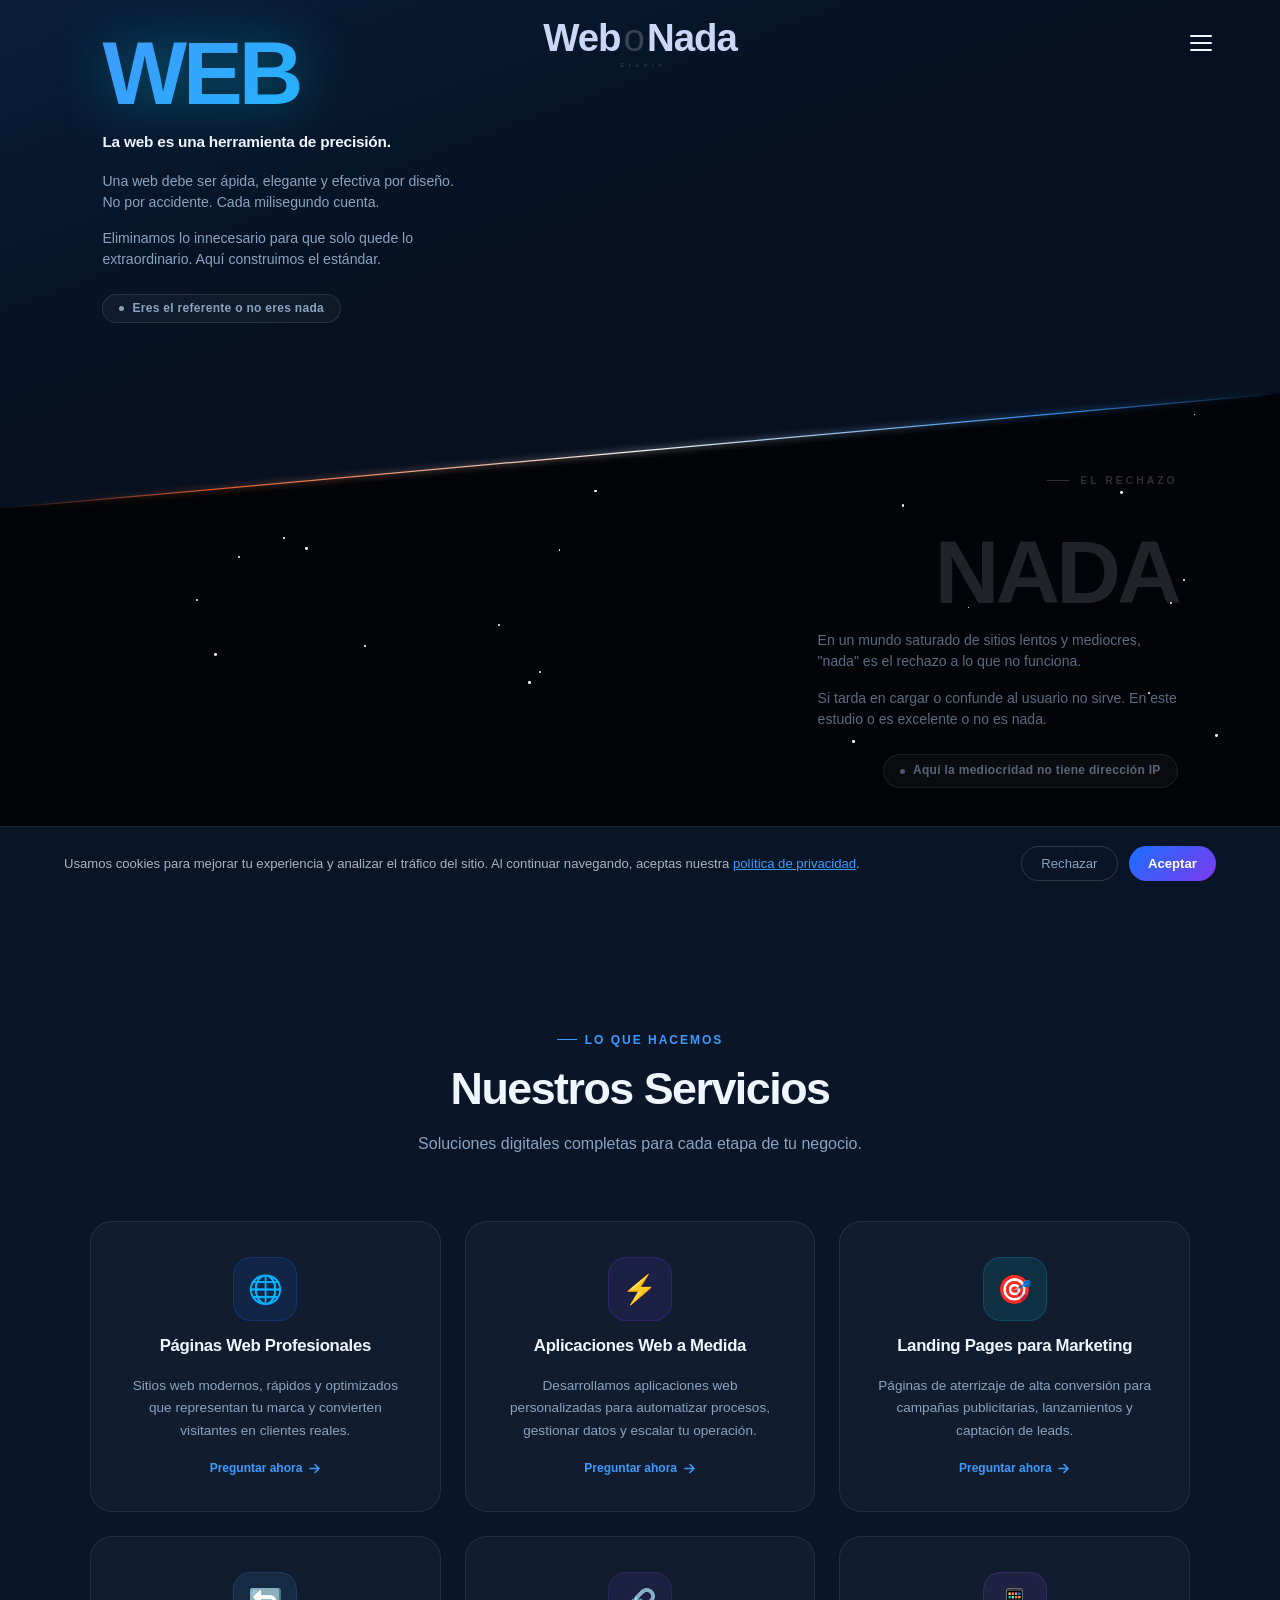
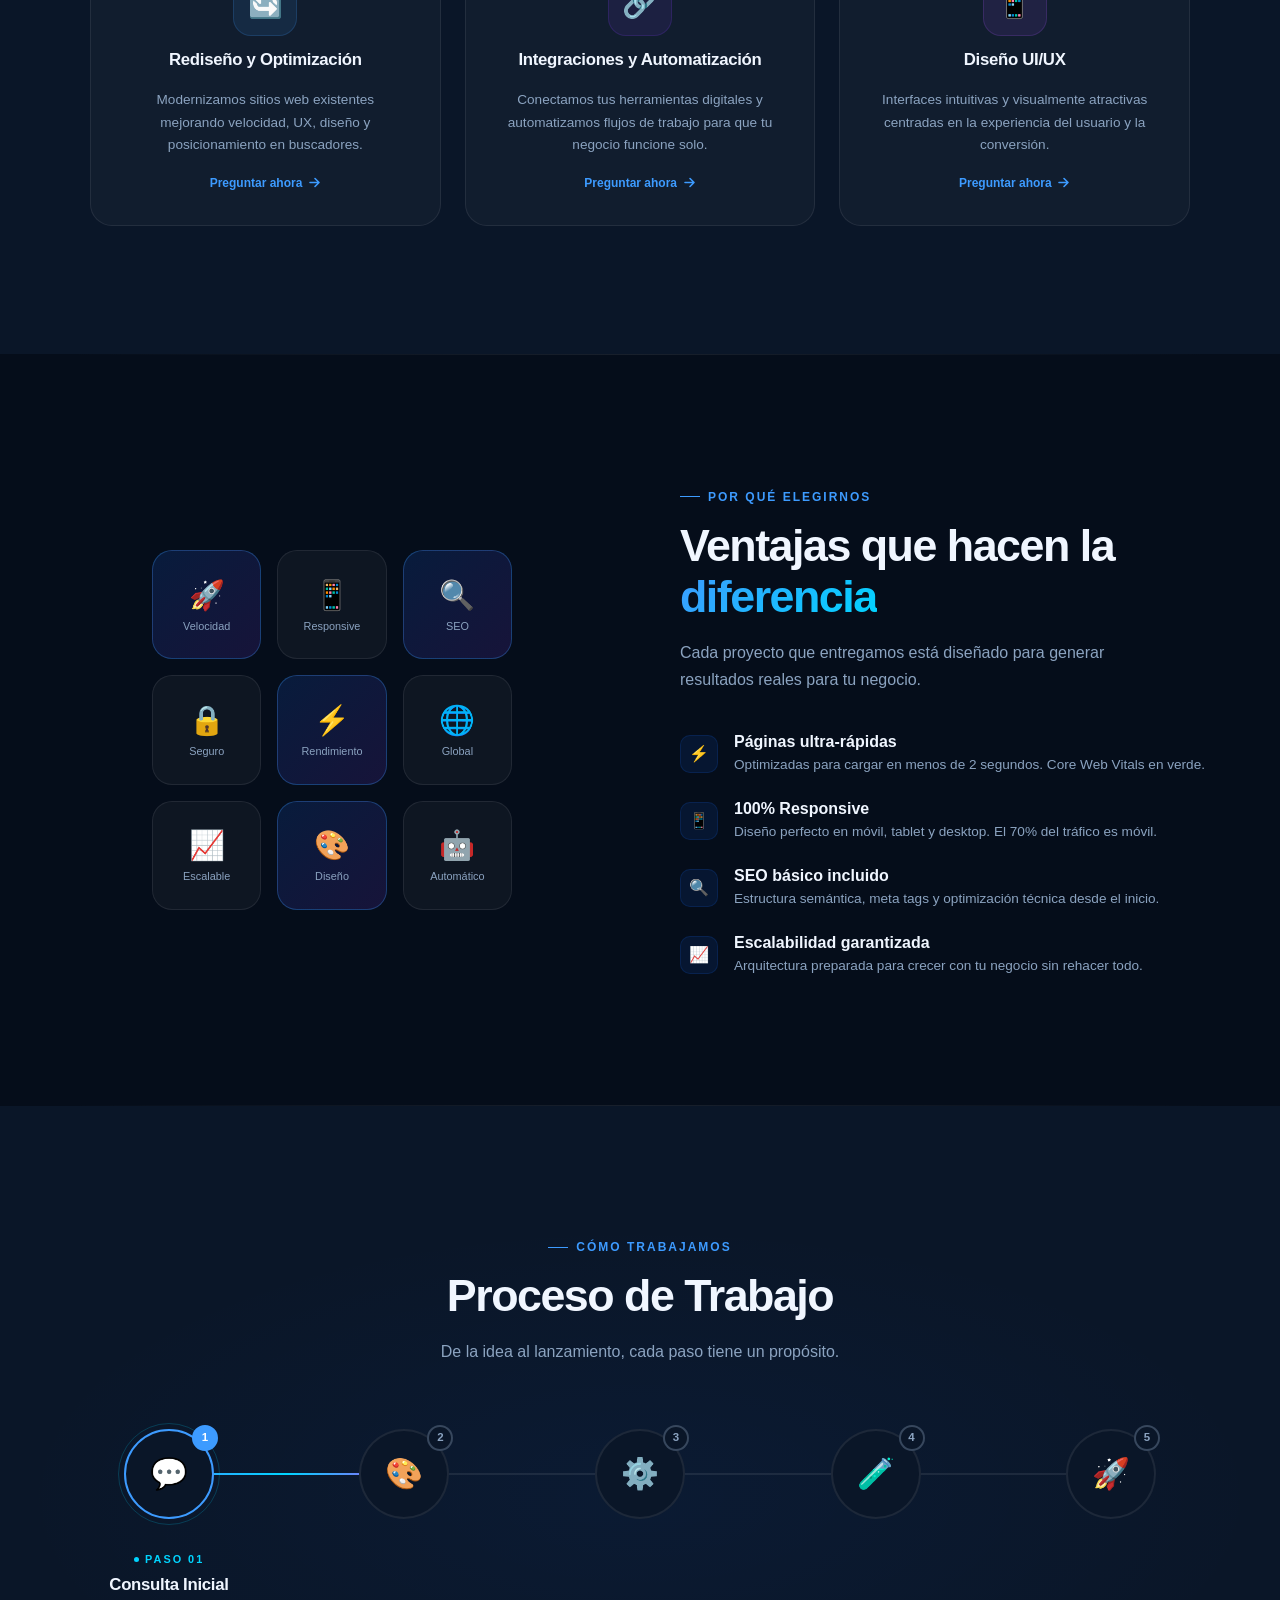
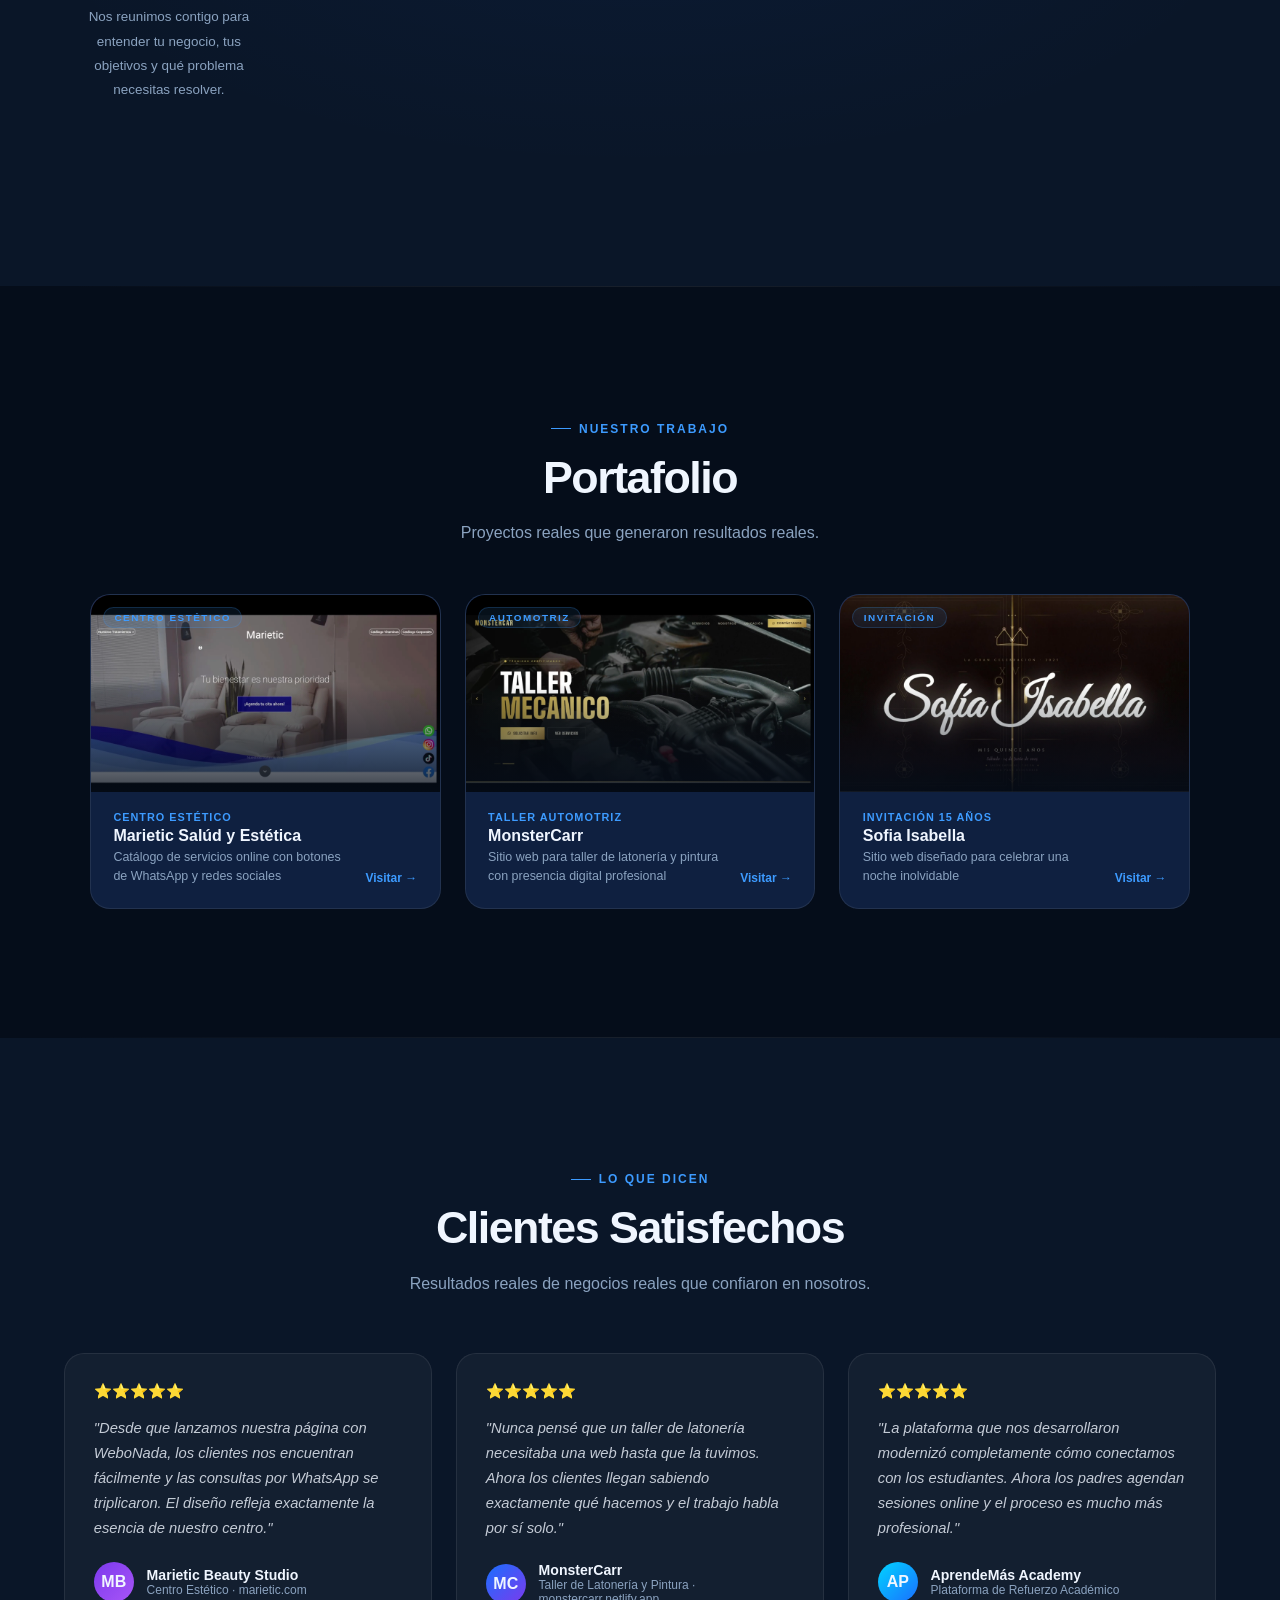
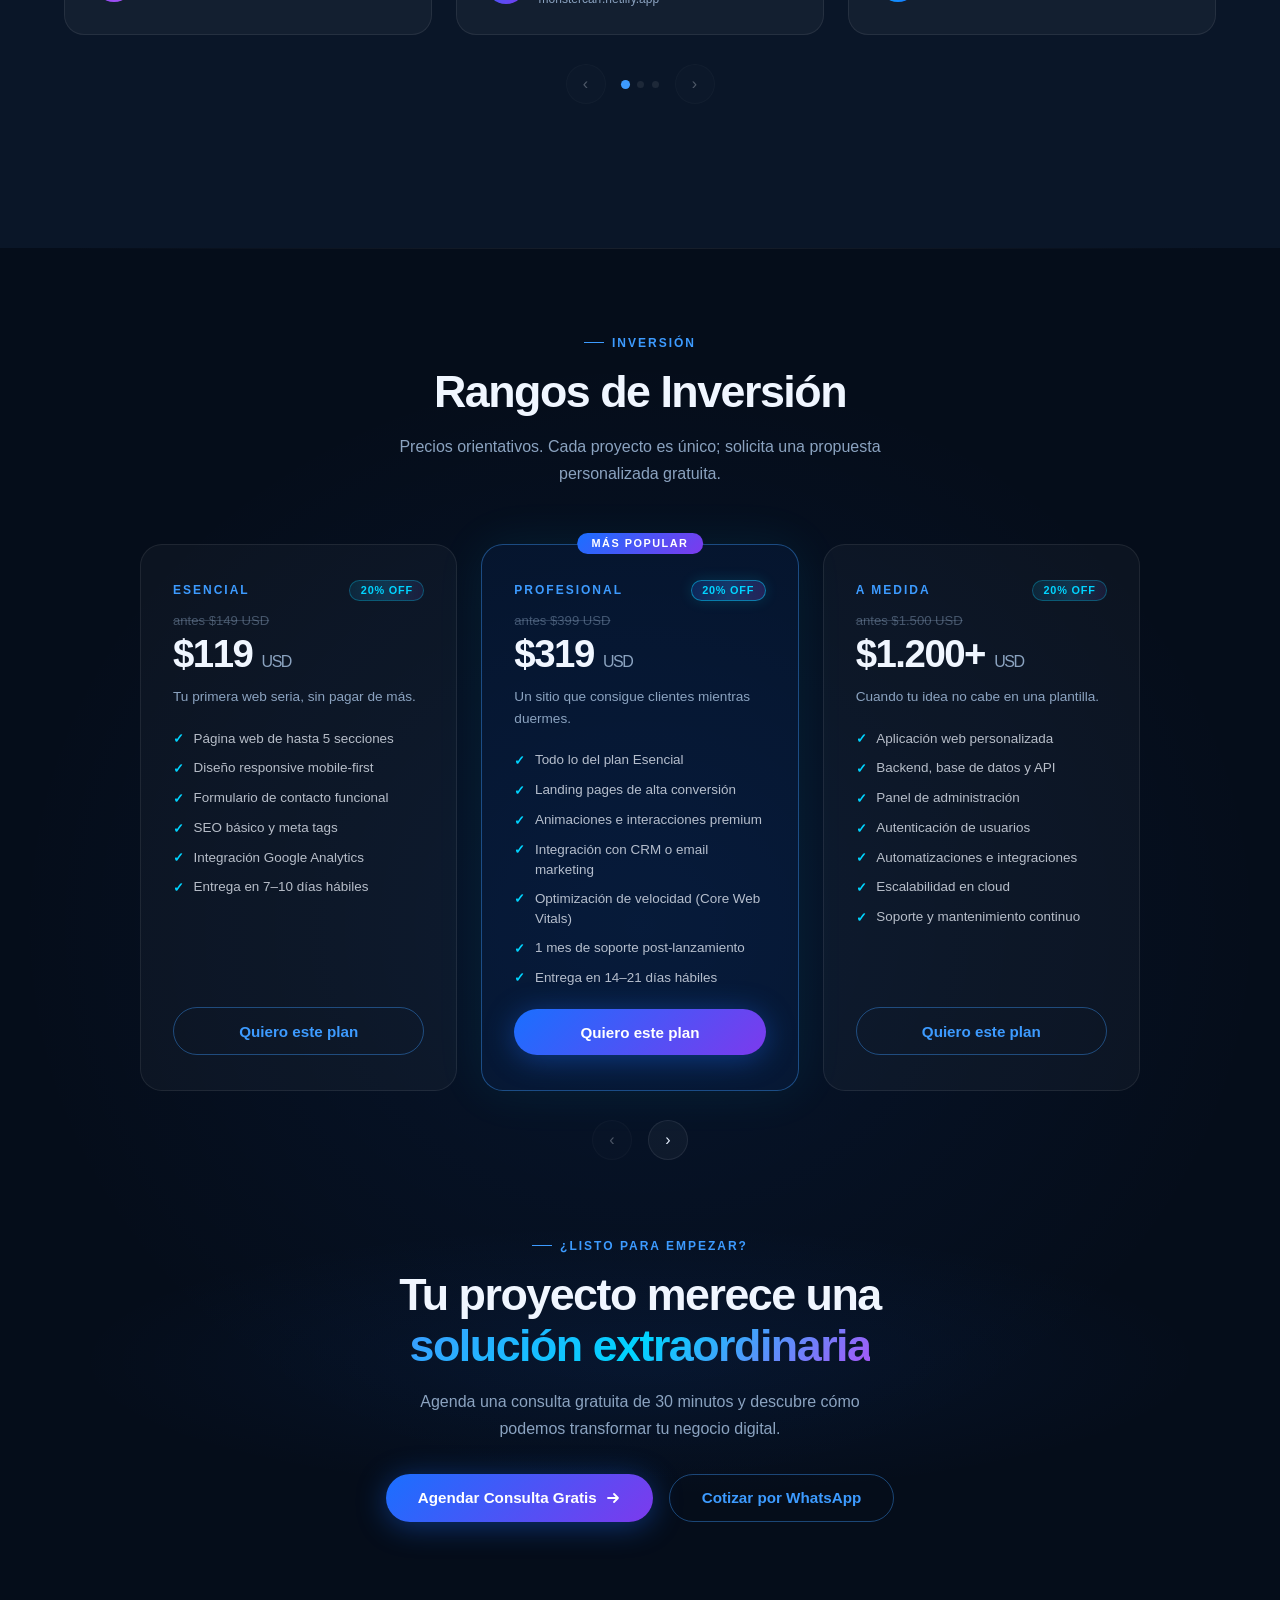
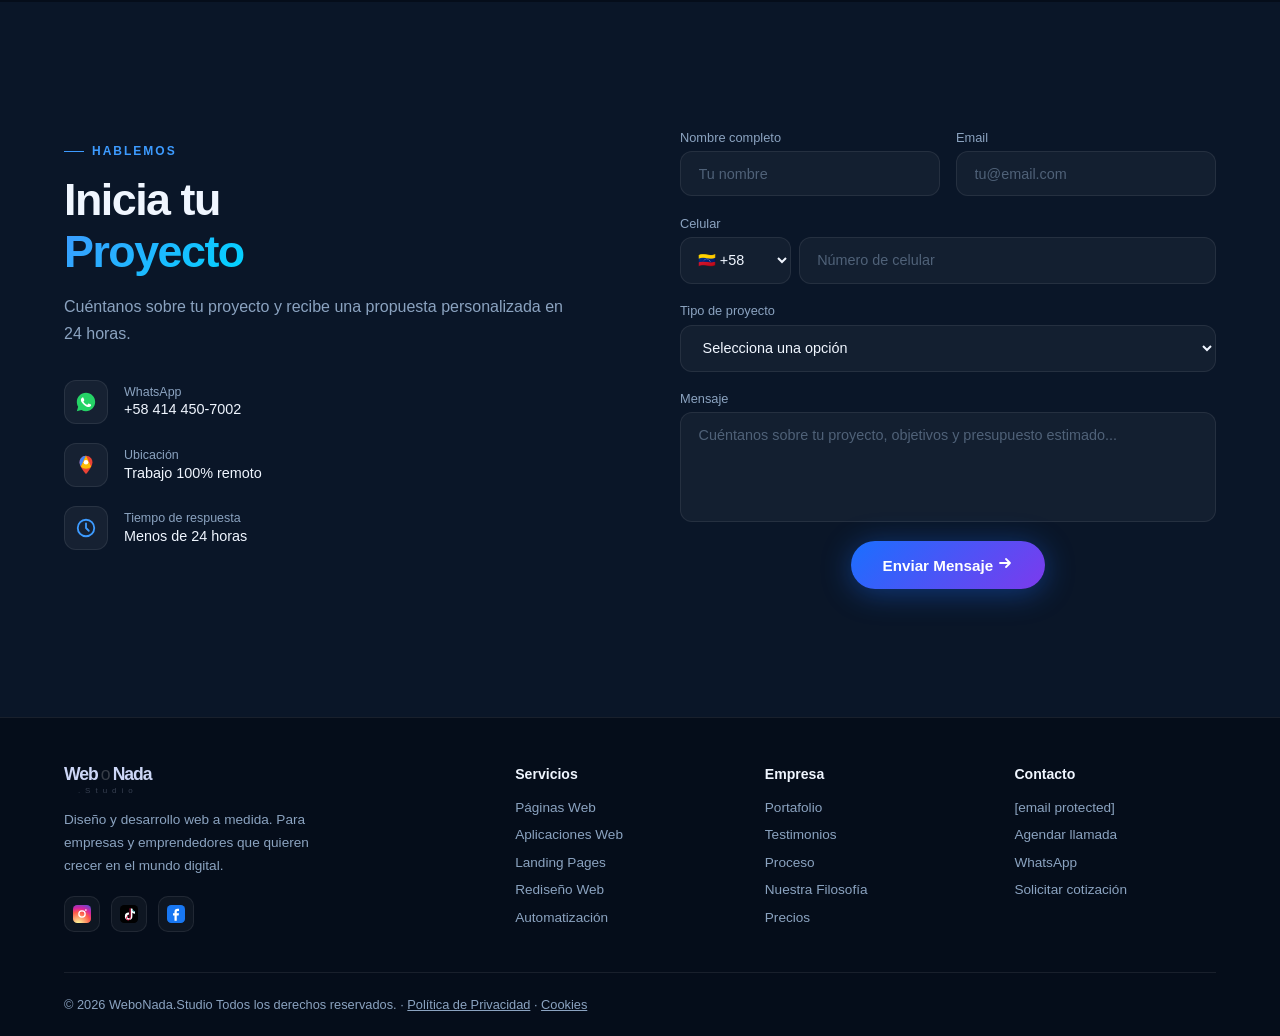
==== commit d0c06d94: "CORRECCION DE LINK" ====
--- a/index.html
+++ b/index.html
@@ -656,7 +656,7 @@
         </div>
         <div class="contact-detail-text">
           <span>WhatsApp</span>
-          <a hrefhttps://wa.me/584144507002?text=Hola%2C%20me%20interesa%20una%20consulta%20gratuita" target="_blank" rel="noopener noreferrer" aria-label="Abrir WhatsApp">+58 414 450-7002</a>
+          <a href="https://wa.me/584144507002?text=Hola%2C%20me%20interesa%20una%20consulta%20gratuita" target="_blank" rel="noopener noreferrer" aria-label="Abrir WhatsApp">+58 414 450-7002</a>
         </div>
       </div>
       <div class="contact-detail">
--- a/css/main.css
+++ b/css/main.css
@@ -849,7 +849,7 @@
     justify-content:center;
     align-items:flex-end;
     padding:0 9%;
-    padding-top:60px;
+    padding-top:54%;
   }
 
  
@@ -944,10 +944,10 @@
     font-weight:900;
     letter-spacing:-3px;
     line-height:.95;
-    color:rgba(220,235,255,.07);
-    -webkit-text-fill-color:rgba(220,235,255,.07);
+    color:rgba(220,235,255,.30);
+    -webkit-text-fill-color:rgba(220,235,255,.30);
     text-align:right;
-    margin-top: 60px;
+    margin-top: 0;
   }
   .won-mob-label-nada{
     font-family:var(--font-display);
@@ -955,13 +955,13 @@
     font-weight:600;
     letter-spacing:2.5px;
     text-transform:uppercase;
-    color:rgba(220,235,255,.16);
+    color:rgba(220,235,255,.40);
     margin-bottom:.4rem;
     text-align:right;
   }
   .won-mob-sub-nada{
     font-size:.75rem;
-    color:rgba(139,163,192,.25);
+    color:rgba(139,163,192,.60);
     line-height:1.6;
     font-weight:300;
     margin-top:.5rem;
@@ -1284,7 +1284,7 @@
   body{font-size:16px}
 
   /* Logo navbar — tamaño correcto en móvil */
-  #navbar .logo{ font-size:1.8rem; }
+  #navbar .logo{ font-size:2.4rem; }
   #navbar .logo .logo-sub{ font-size:.42rem; }
 
   /* H1 hero móvil +20% */
@@ -1395,8 +1395,8 @@
   /* Estadísticas UFO */
   .stat-num{ font-size:1.5rem }
   .stat-label{ font-size:.68rem }
-  .ufo-stat-num{ font-size:1.1rem !important }
-  .ufo-stat-label{ font-size:.5rem !important }
+  .ufo-stat-num{ font-size:1.5rem !important }
+  .ufo-stat-label{ font-size:1rem !important }
 
   /* Sección general */
   section{ padding:4.5rem 5% }
@@ -1412,7 +1412,6 @@
     padding-right:8%;
   }
   .won-mob-bot{
-    padding-top:170px;
     padding-left:8%;
     padding-right:8%;
   }
@@ -1482,7 +1481,7 @@
 @media(max-width:430px){
 
   /* Estadísticas UFO — más ajustadas */
-  .ufo-stat-num{ font-size:1rem !important }
+  .ufo-stat-num{ font-size:1.4rem !important }
 
   /* Sección */
   section{ padding:4rem 4.5% }
@@ -1490,7 +1489,7 @@
 
   /* Hero */
   .won-mob-top{ padding-top:75px; padding-left:7%; padding-right:7% }
-  .won-mob-bot{ padding-top:160px; padding-left:7%; padding-right:7% }
+  .won-mob-bot{ padding-left:7%; padding-right:7% }
   .won-mob-word-web{ font-size:clamp(2.8rem,15vw,4.5rem) }
   .won-mob-word-nada{ font-size:clamp(2.3rem,12vw,3.8rem) }
   .won-mob-phrase-text{ font-size:1.15rem }
@@ -1525,7 +1524,7 @@
     height:calc(100svh - 75px);
   }
   .won-mob-top{ padding-top:68px; padding-left:6%; padding-right:6% }
-  .won-mob-bot{ padding-top:150px; padding-left:6%; padding-right:6% }
+  .won-mob-bot{ padding-left:6%; padding-right:6% }
   .won-mob-h1{ font-size:.78rem; padding:.35rem .9rem; margin-bottom:30px }
   .won-mob-word-web{ font-size:clamp(2.5rem,14vw,3.8rem); letter-spacing:-2px }
   .won-mob-word-nada{ font-size:clamp(2rem,11.5vw,3.2rem); letter-spacing:-2px }
@@ -1575,7 +1574,7 @@
   /* UFO stats */
   .stat-num{ font-size:1.3rem }
   .stat{ min-width:0 }
-  .ufo-stat-num{ font-size:.95rem !important }
+  .ufo-stat-num{ font-size:1.4rem !important }
   .ufo-stat-label{ font-size:.46rem !important }
 
   /* Nav dropdown */
@@ -1604,7 +1603,7 @@
     height:calc(100svh - 68px);
   }
   .won-mob-top{ padding-top:60px; padding-left:5%; padding-right:5% }
-  .won-mob-bot{ padding-top:138px; padding-left:5%; padding-right:5% }
+  .won-mob-bot{ padding-left:5%; padding-right:5% }
   .won-mob-h1{ font-size:.72rem; padding:.3rem .8rem; margin-bottom:26px }
   .won-mob-word-web{ font-size:clamp(2.2rem,13vw,3.2rem); letter-spacing:-2px }
   .won-mob-word-nada{ font-size:clamp(1.8rem,10.5vw,2.7rem); letter-spacing:-1.5px }
@@ -1667,7 +1666,7 @@
 
   /* UFO stats */
   .stat-num{ font-size:1.2rem }
-  .ufo-stat-num{ font-size:.88rem !important }
+  .ufo-stat-num{ font-size:1.3rem !important }
   .ufo-stat-label{ font-size:.42rem !important }
 
   /* Nav dropdown */
